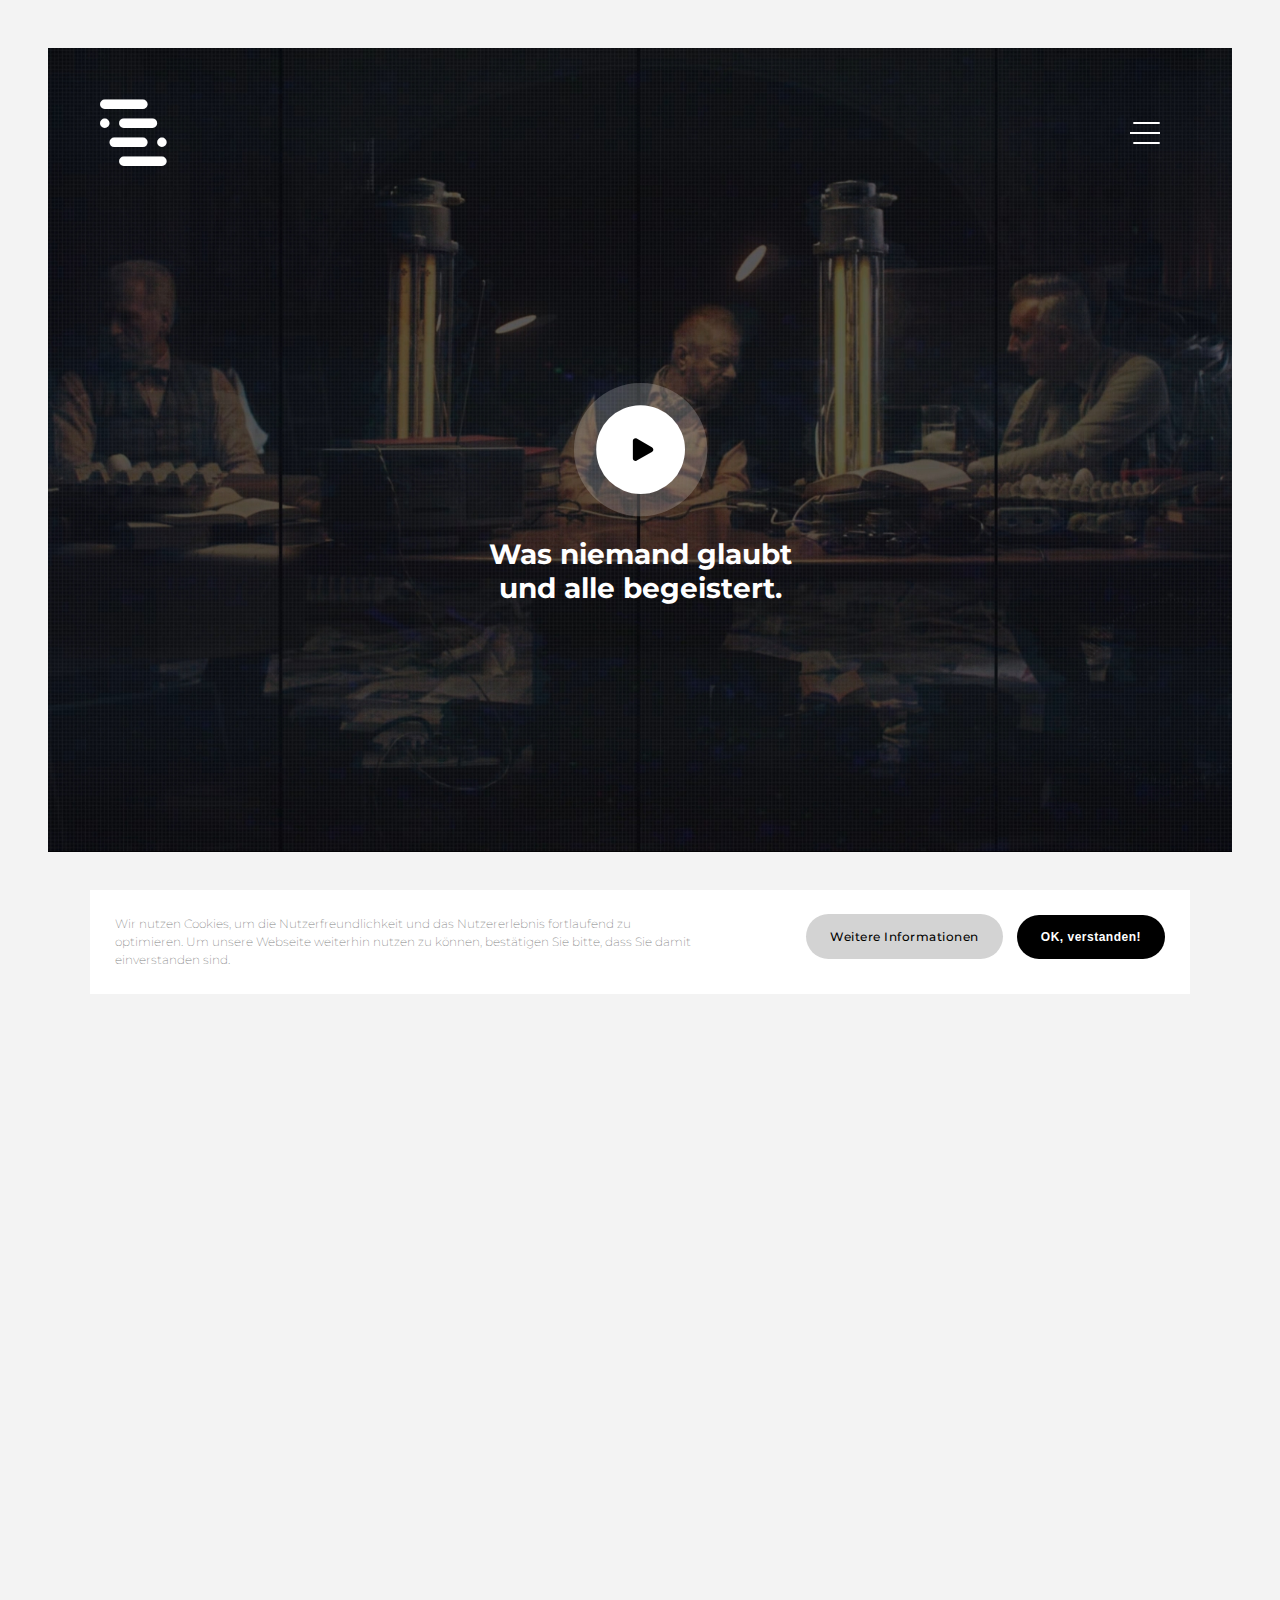
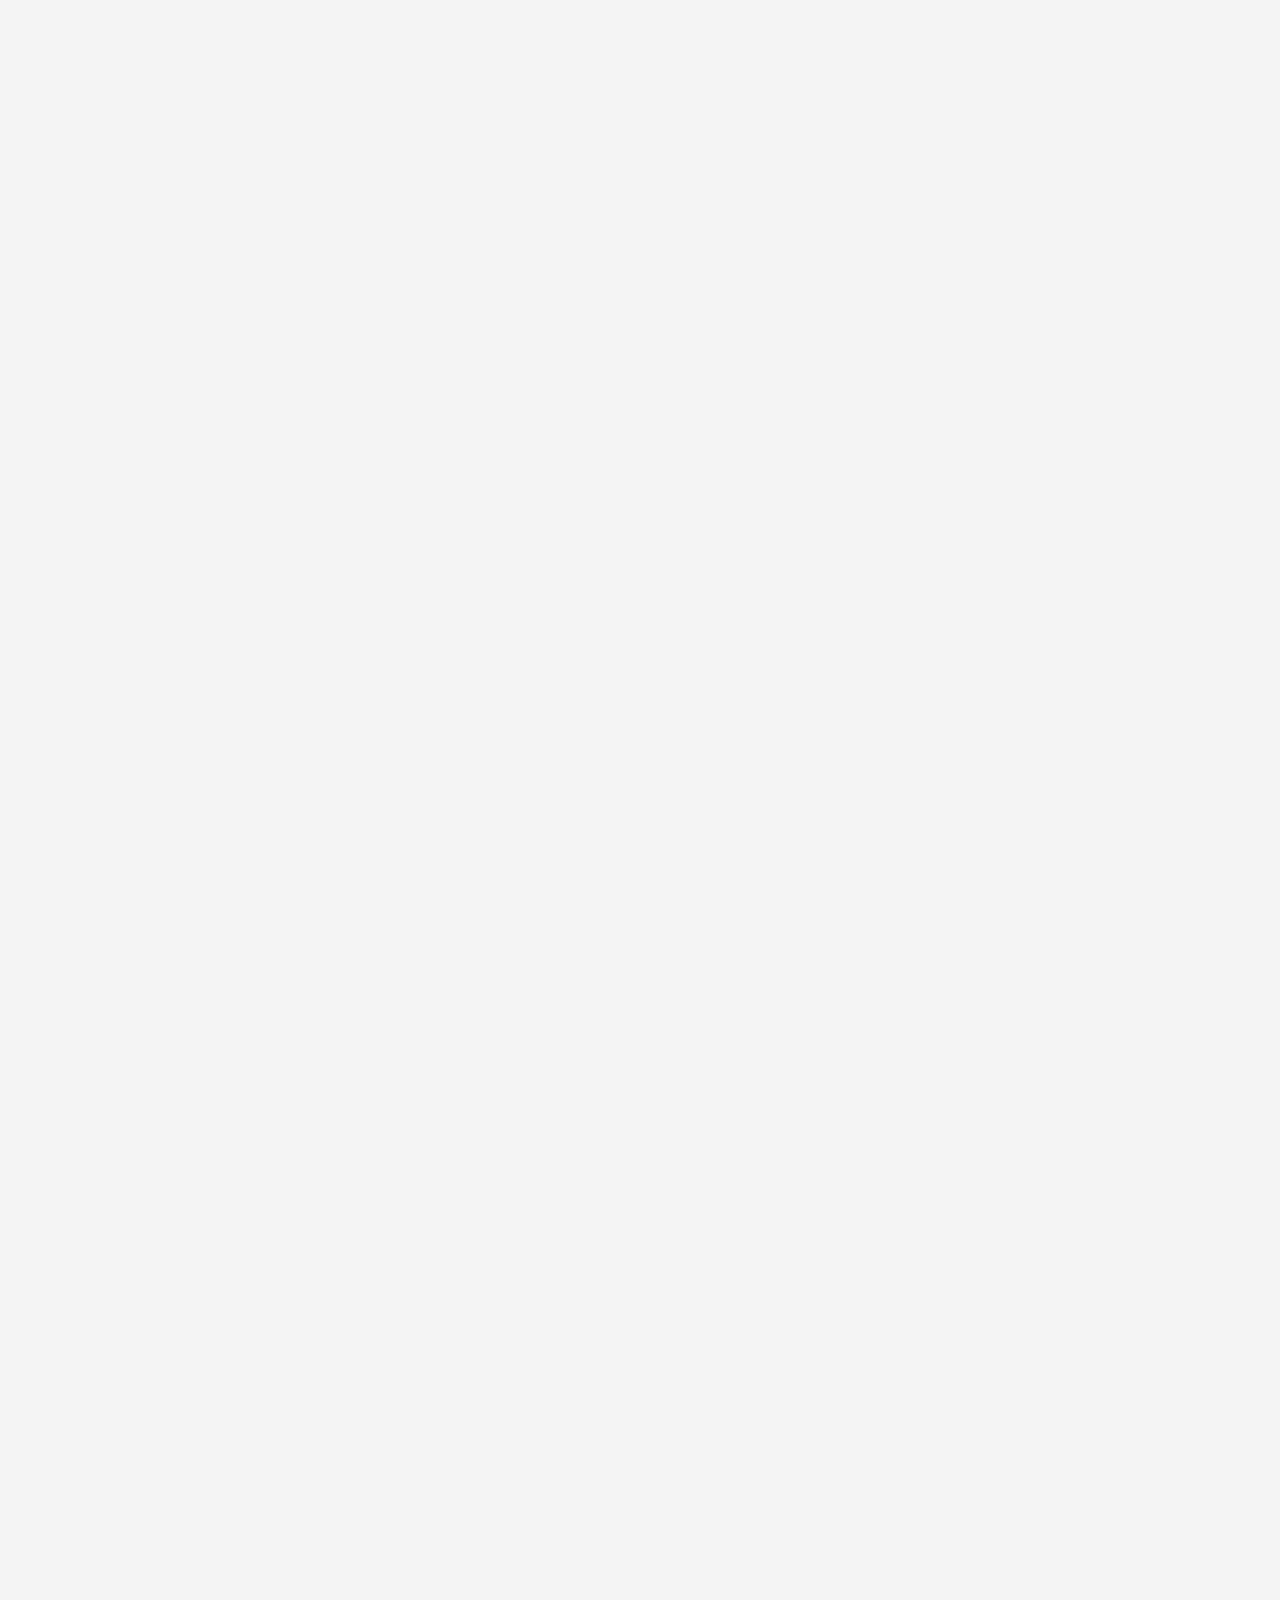
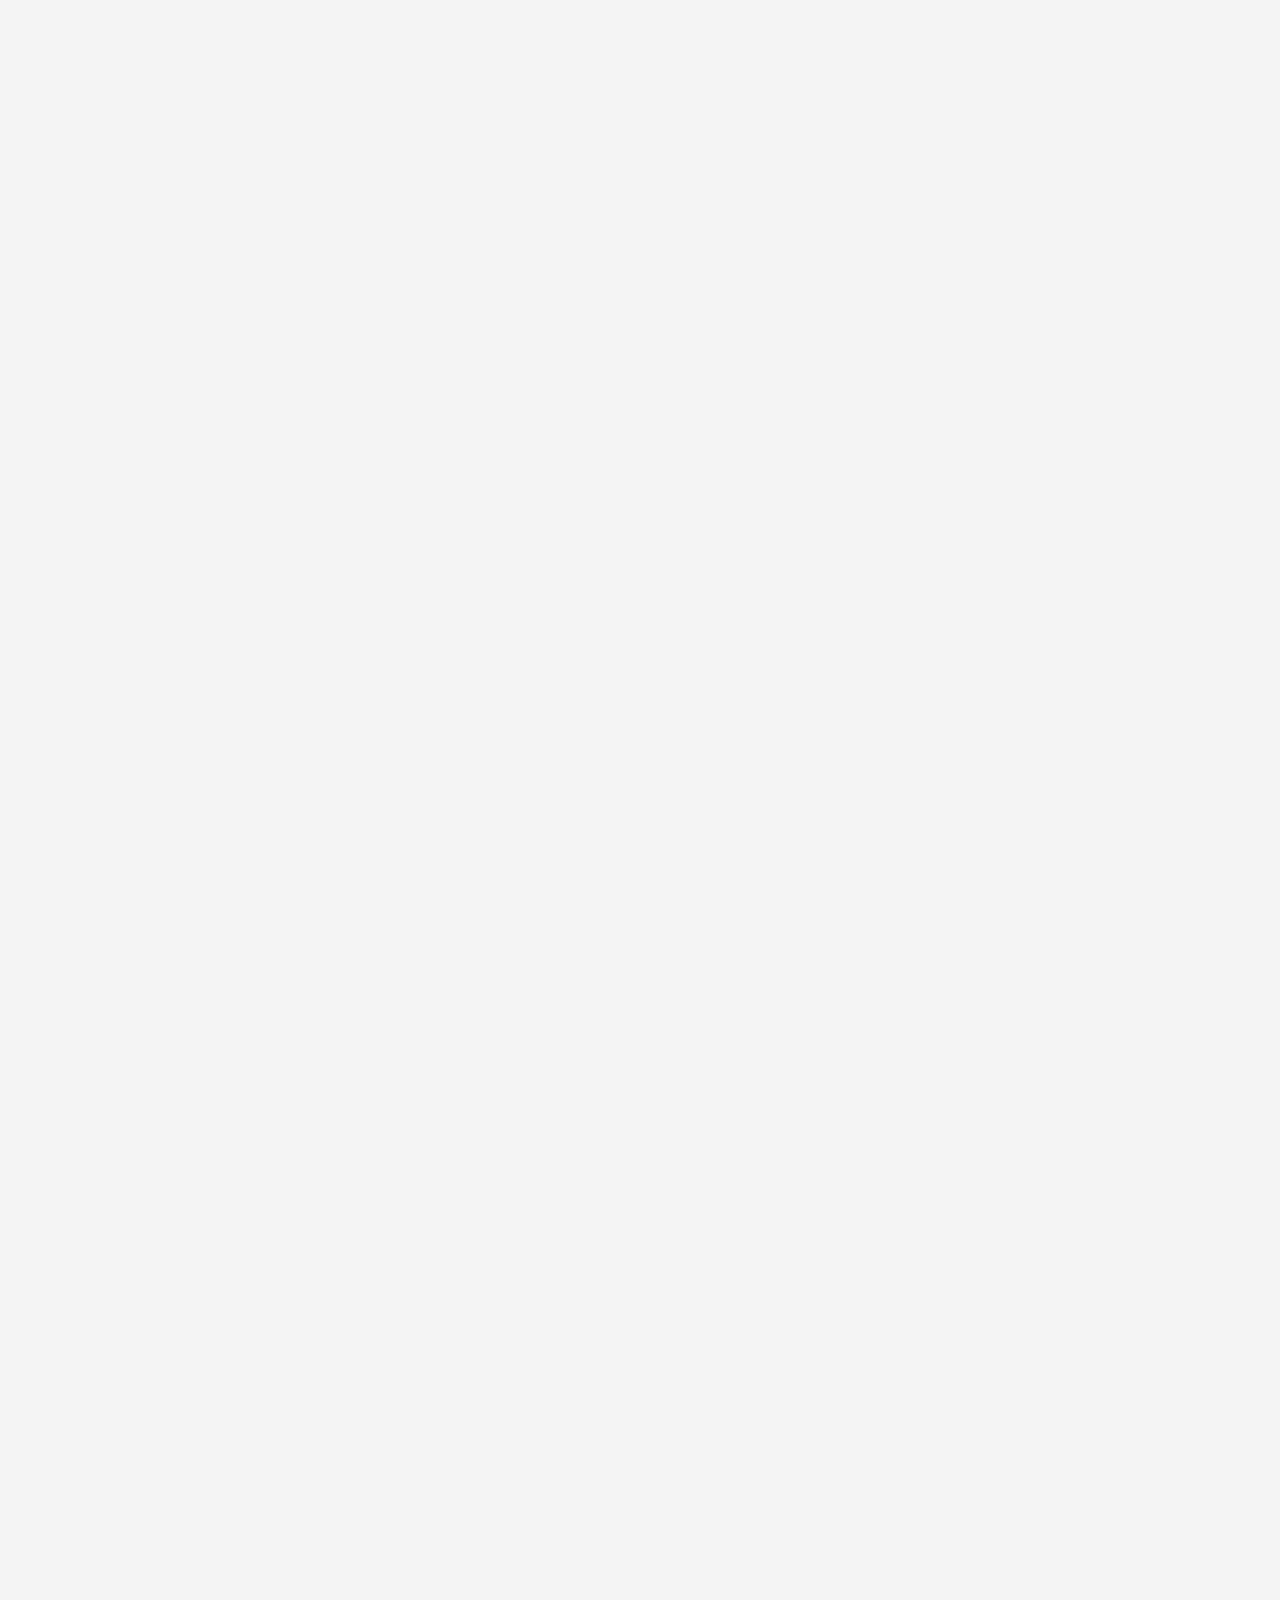
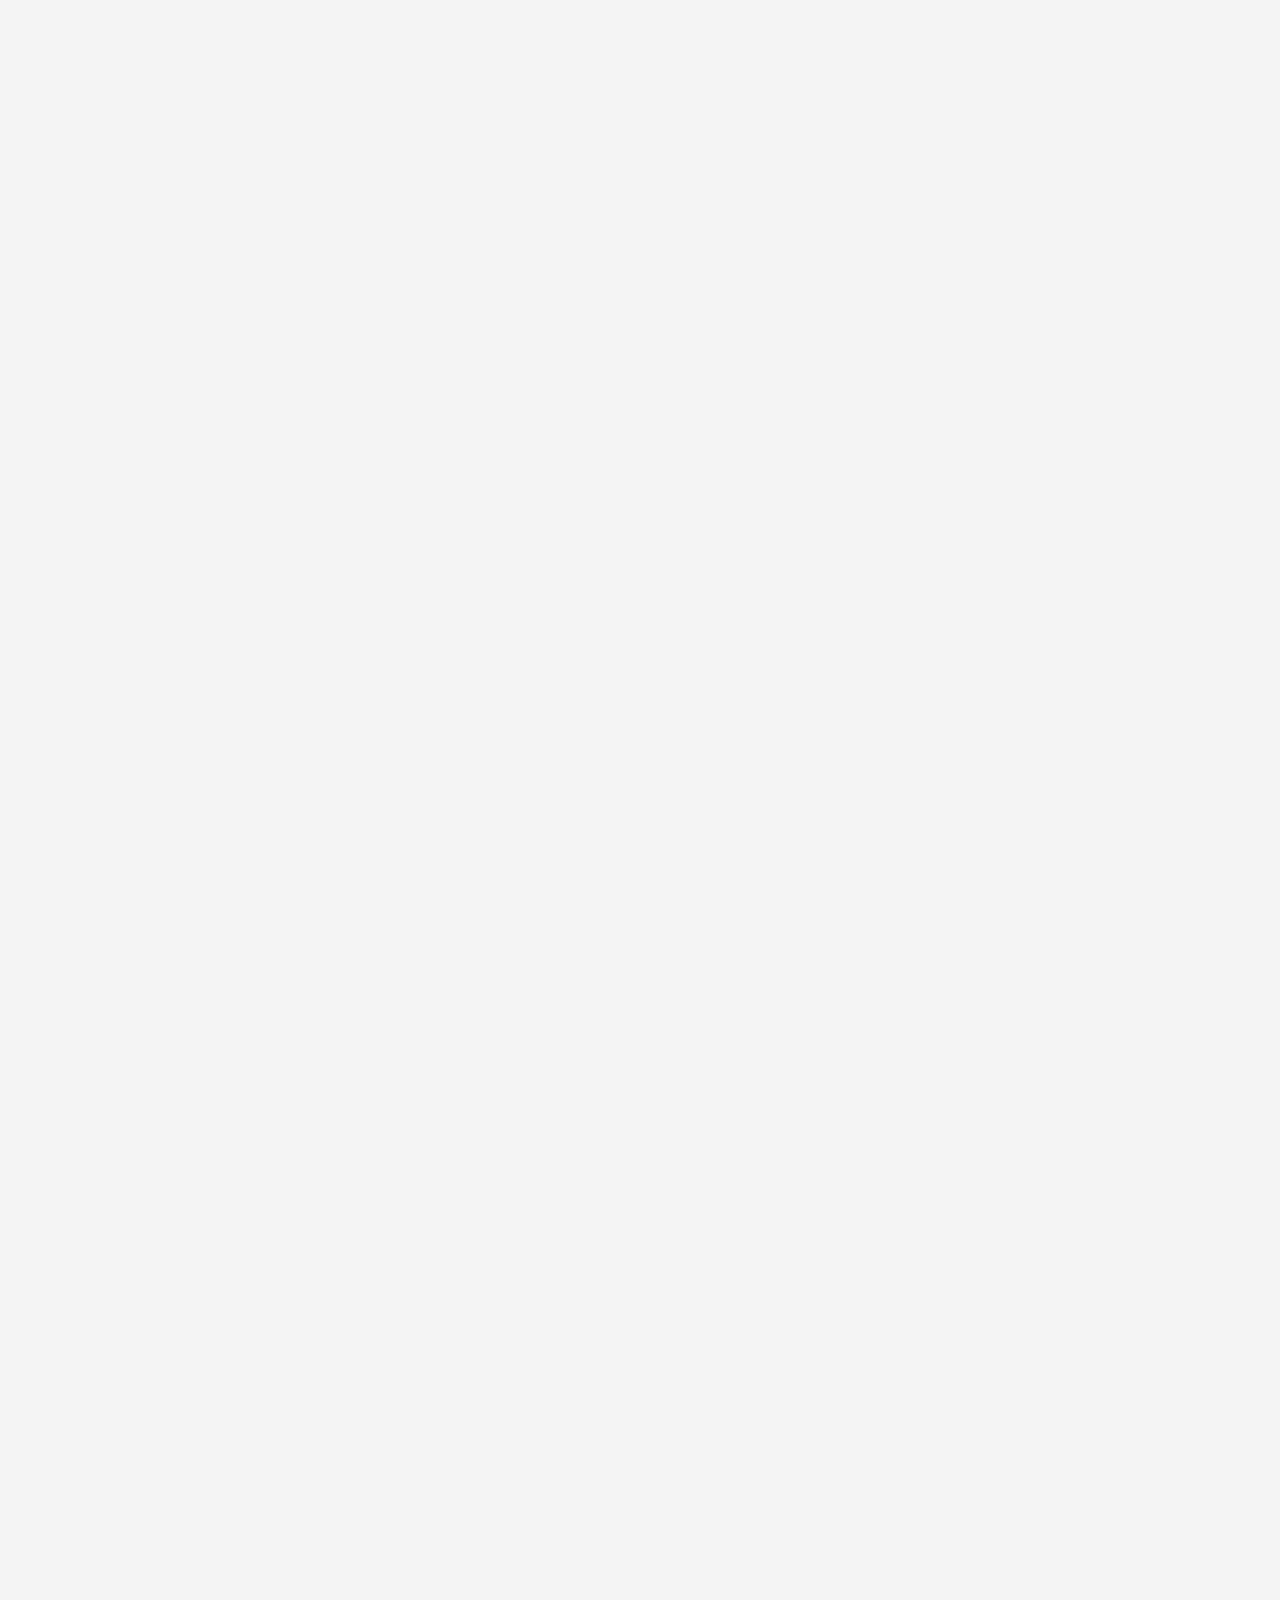
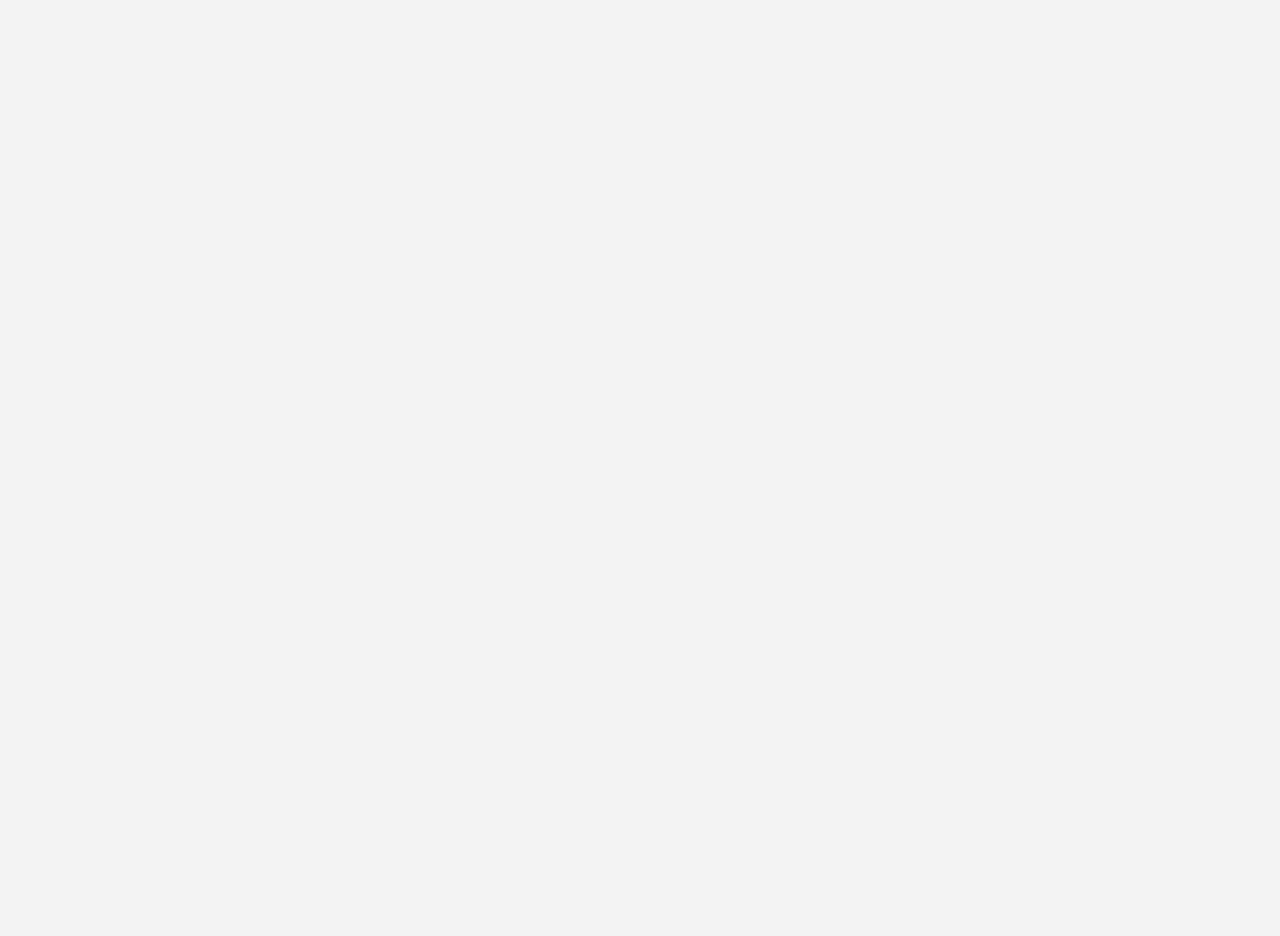
==== index.html @ 496417fe "added changes in the menu and in the 2 pages: STORMING Creative Studios and Do it like Columbus" ====
<!DOCTYPE html>
<html lang="de" class="js responsive main">

<head>
	<meta charset="UTF-8"/>
	<meta http-equiv="X-UA-Compatible" content="IE=edge,chrome=1">
	<meta name="viewport" content="width=device-width, initial-scale=1.0">
	<meta name="description"
	      content="Digitale performance Kreativ- und Entwickler-Agentur. Design, Apps und Filme. Die Zeit ist reif für Dinge, die ihrer Zeit voraus waren."/>
	<meta name="keywords"
	      content="Leonberg, Stuttgart, Werbeagentur, Corporate Desing, Webdesign, Entwicklung, Filmproduktion, Online-Marketing"/>
	<meta name="author" content="STORMING - Development"/>
	
	<title>STORMING - Creative Studios</title>
	
	<!-- Google Tag Manager -->
	<script>(function (w, d, s, l, i) {
	  w[l] = w[l] || [];
	  w[l].push({
		  'gtm.start': new Date().getTime(), event: 'gtm.js'
	  });
	  var f = d.getElementsByTagName(s)[0],
		  j = d.createElement(s), dl = l != 'dataLayer' ? '&l=' + l : '';
	  j.async = true;
	  j.src =
		  'https://www.googletagmanager.com/gtm.js?id=' + i + dl;
	  f.parentNode.insertBefore(j, f);
  })(window, document, 'script', 'dataLayer', 'GTM-MK2ZL35');</script>
	<!-- End Google Tag Manager -->
	
	<script type="text/javascript" src="includes/js/jquery/jquery-3.4.1.js"></script>
	<script type="text/javascript" class="custom" src="includes/js/fullpagescroll/jquery.fullPage.js"></script>

	
	<link rel="shortcut icon" href="favicon.png">
	<link rel="stylesheet" href="https://fonts.googleapis.com/css?family=Montserrat:300,500,700">
	<link rel="stylesheet" type="text/css"
	      href="https://maxcdn.bootstrapcdn.com/font-awesome/4.3.0/css/font-awesome.min.css">
	<link rel="stylesheet" type="text/css" href="includes/css/demo.css"/>
	<link rel="stylesheet" type="text/css" href="includes/js/videojs/video-js.min.css"/>
	
	<link rel="stylesheet" type="text/css" class="custom" href="includes/css/custom.css"/>
	<link rel="stylesheet" type="text/css" class="custom" href="includes/css/jquery.fullPage.css"/>
	<link rel="stylesheet" type="text/css" class="custom" href="includes/js/scrollbar/jquery.mCustomScrollbar.css"/>
	
	<script type="text/javascript" src="includes/js/acordion/acordion.js"></script>
	<script type="text/javascript" src="includes/js/videojs/mov.js"></script>
	<script type="text/javascript" src="includes/js/parallax/parallax.js"></script>
	<script type="text/javascript" src="includes/js/cookie/js.cookie.min.js"></script>
	<script type="text/javascript" src="includes/js/init.js"></script>
	<script type="text/javascript" class="custom"
	        src="includes/js/scrollbar/jquery.mCustomScrollbar.concat.min.js"></script>
	<script type="text/javascript" class="custom" src="includes/js/videojs/ie8/videojs-ie8.min.js"></script>
	<script>
	  if ($(window).width() < 960) {
		  $('.custom').remove();
		  $('head').append('<link rel="stylesheet" type="text/css" href="includes/css/moba.css" />');
	  }
	  
	  if ($(window).width() < 960) {
		  $(document).ready(function () {
			  $('#mobilelogo').on('click tap', function () {
				  if ($('body').hasClass('nav-open') !== true) {
					  $('html, body').animate({
						  scrollTop: $('#fullpage').offset().top
					  }, 2000);
				  }
			  });
		  });
	  }
	</script>
</head>

<body ondragstart="return false;" ondrop="return false;">
<!-- Google Tag Manager (noscript) -->
<noscript>
	<iframe src="https://www.googletagmanager.com/ns.html?id=GTM-MK2ZL35" height="0" width="0"
	        style="display:none;visibility:hidden"></iframe>
</noscript>
<!-- End Google Tag Manager (noscript) -->

<div id="loader" class="active">
	<div class="loader_dot">
		<svg class="svg_dot" height="26" width="26">
			<circle cx="12" cy="12" r="12" fill="black"/>
		</svg>
	</div>
</div>

<!-- Pop Up -->
<div class="popup-wrapper" id="cookies">
	<div class="popup">
		<div class="popup-text">
			Wir nutzen Cookies, um die Nutzerfreundlichkeit und das Nutzererlebnis fortlaufend zu optimieren.
			Um unsere Webseite weiterhin nutzen zu können, bestätigen Sie bitte, dass Sie damit einverstanden sind.
		</div>
		
		<div class="popup-action">
			<a href="datenschutz.html" target="_blank" rel="noreferrer noopener" class="button acceptCookies infos">Weitere Informationen</a>
			<button type="button" class="button acceptCookies accept">OK, verstanden!</button>
		</div>
	</div>
</div>
<!-- End Pop Up -->

<div class="wrapper">
	<!--<button onclick=" ">Placeholder Menubutton</button>-->
	<a class="desktoplogo" href="#Home"><span id="logo" class="icon-storming-logo"></span></a>
	<div id="mobilelogo"><!--<span id="logo" class="icon-storming-logo"></span>-->
		<img id="logo" src="includes/images/storming-logo.svg" alt="Storming" title="Storming">
	</div>
	<div id="menu_toggle">
		<div class="menu-text menu-text-close">Schliessen</div>
		<div class="menu-text menu-text-open">Navigation</div>
		<button class="menu-button"><span>Navigation</span></button>
	</div>
	<div id="accordion_toggle_close">
		<div class="menu-text menu-text-close accord_close">Schliessen</div>
		<button class="menu-button  accord_close_button"><span>Navigation</span></button>
	</div>
	<!-- Nav Area -->
	<nav class="pages-nav">
		<header class="nav-header cf">
			<h3 class="nav-header__title">Navigation</h3>
		</header>
		<div class="pages-nav-wrapper">
			<!--	<div class="pages-nav__item desc-nav"><a class="link link&#45;&#45;page" href="#Home">
		  <div class="menu_underline">Home</div>
	  </a></div>-->
			<div class="pages-nav__item desc-nav"><a class="link link--page" href="#Makingof">
				<div class="menu_underline">Do it like columbus</div>
			</a></div>
			<div class="pages-nav__item desc-nav"><a class="link link--page" href="#About">
				<div class="menu_underline">About</div>
			</a></div>
			<div class="pages-nav__item desc-nav"><a class="link link--page" href="#Facts_Figures">
				<div class="menu_underline">Facts & Figures</div>
			</a></div>
			<div class="pages-nav__item desc-nav"><a class="link link--page" href="#Creative">
				<div class="menu_underline">Creative Studios</div>
			</a></div>
			<div class="pages-nav__item desc-nav"><a class="link link--page" href="#shareholders">
				<div class="menu_underline">SHAREHOLDERS</div>
			</a></div>
			<div class="pages-nav__item desc-nav"><a class="link link--page" href="#compass">
				<div class="menu_underline">Compass</div>
			</a></div>
			<!--	<div class="pages-nav__item desc-nav"><a class="link link&#45;&#45;page" href="#Leuchtfeuer">
					<div class="menu_underline">Who We Are</div>
				</a></div>-->
			<div class="pages-nav__item desc-nav"><a class="link link--page" href="#Referenzen">
				<div class="menu_underline">References</div>
			</a></div>
			<div class="pages-nav__item desc-nav"><a class="link link--page" href="#Kontaktdaten">
				<div class="menu_underline">Contact</div>
			</a></div>
			<!--Mobile Items-->
			<div class="moba-nav ob">
				<!--<div class="pages-nav__item moba-nav"><a class="link link&#45;&#45;page" href="#page-home">
					<div class="menu_underline">Home</div>
				</a></div>-->
				<div class="pages-nav__item moba-nav"><a class="link link--page" href="#making-of">
					<div class="menu_underline">Do it like columbus</div>
				</a></div>
				<div class="pages-nav__item moba-nav"><a class="link link--page" href="#about">
					<div class="menu_underline">About</div>
				</a></div>
				<div class="pages-nav__item moba-nav"><a class="link link--page" href="#facts_figures">
					<div class="menu_underline">Facts & Figures</div>
				</a></div>
				<div class="pages-nav__item moba-nav"><a class="link link--page" href="#creative_studios">
					<div class="menu_underline">Creative Studios</div>
				</a></div>
				<div class="pages-nav__item moba-nav"><a class="link link--page" href="#shareholder">
					<div class="menu_underline">SHAREHOLDERS</div>
				</a></div>
				<div class="pages-nav__item moba-nav"><a class="link link--page" href="#philosophie">
					<div class="menu_underline">Compass</div>
				</a></div>
				<!--	<div class="pages-nav__item moba-nav"><a class="link link&#45;&#45;page" href="#schwerpunkt">
						<div class="menu_underline">Who We Are</div>
					</a></div>-->
				<div class="pages-nav__item moba-nav"><a class="link link--page" href="#references">
					<div class="menu_underline">References</div>
				</a></div>
				<div class="pages-nav__item moba-nav"><a class="link link--page" href="#kontakt">
					<div class="menu_underline">Contact</div>
				</a></div>
			</div>
			<!--Mobile Items END-->
			<div class="pages-nav__item pages-nav__item--social">
				<a class="link link--social link--faded link-facebook" target="_blank" rel="noreferrer noopener"
				   href="https://www.facebook.com/Storming.CS/"><i class="fa fa-facebook"></i><span
						class="text-hidden">Facebook</span></a>
				<a class="link link--social link--faded link-instagram" target="_blank" rel="noreferrer noopener"
				   href="https://www.instagram.com/storming.creative.studios/"><i class="fa fa-instagram"></i><span
						class="text-hidden">Instagram</span></a>
				<a class="link link--social link--faded link-vimeo-play" target="_blank" rel="noreferrer noopener"
				   href="https://vimeo.com/stormingpictures"><i class="fa fa-vimeo-square"></i><span
						class="text-hidden">Vimeo</span></a>
				<a class="link link--social link--faded link-xing" target="_blank" rel="noreferrer noopener"
				   href="https://www.xing.com/companies/storminggmbhcreativestudios"><i class="fa fa-xing"></i><span
						class="text-hidden">Xing</span></a>
			</div>
		</div>
	</nav>
	<!-- END Nav Area -->
	<div class="fullpage_block">
		<!-- pages stack -->
		<div class="pages-stack" data-anchor="Home" id="fullpage">
			<!-- page -->
			<div class="page section" data-anchor="Home" id="page-home">
				
				<!-- Blueprint header -->
				<header class="bp-header cf">
					<h1 class="bp-header__title"></h1>
				</header>
				<div class="video_block active_mob">
					<video id="default" autoplay muted loop playsinline data-keepplaying data-object-fit="cover" poster="includes/mov/preview-fallback.jpg">
						<source src="includes/mov/ei_prev.mp4" type="video/mp4">
					</video>
					<video id="show_mobile" class="video-js vjs-default-skin" playsinline data-keepplaying data-object-fit="cover" poster="includes/mov/preview-fallback.jpg">
						<source src="includes/mov/ei_des_Kolumbus_mobile.mp4" type="video/mp4">
					</video>
				</div>
				<div class="full_video_block">
					<video id="fullvideo" poster="includes/mov/preview-fallback.jpg">
						<source src="includes/mov/ei_des_Kolumbus.mp4" type="video/mp4">
					</video>
			
				</div>
				<div class="icon-play" id="playbutton">
					<div class="path1"></div>
					<div class="path2"></div>
					<div class="path3"></div>
				</div>
				<div class="hometext">
					Was niemand glaubt <br>und alle begeistert.
				</div>
			</div>
			<!-- /page -->
			
			<div class="page section" data-anchor="Makingof" id="making-of">
				<header class="bp-header cf">
					<h2 class="bp-header__title">Do it like Columbus!</h2>
				</header>
				<div id="make-it-off">
					<picture>
						<source srcset="includes/images/das-ei-des-kolumbus-making-of.webp" type="image/webp">
						<source srcset="includes/images/das-ei-des-kolumbus-making-of.jpg" type="image/jpeg">
						<img alt="Plakat" src="includes/images/das-ei-des-kolumbus-making-of.jpg"/>
					</picture>
					<div id="plakat-text">
						<h3>Warum er unser <br />Vorbild ist?</h3>
						<h4 class="sub_title">Das Ei des Kolumbus</h4>
						<p>Kolumbus stellte mit einem Schlag die Welt auf den Kopf. Aber was sein Törn nach Amerika bedeutete, haben damals viele nicht begriffen. „Das hätte jeder schaffen können!“, schrien sie. Vielleicht, aber Columbus hat’s getan.</p>
						
						<p>Für unsere Kunden sind wir zu Pionieren des Designs geworden, haben neue Medien bezwungen und Markenwelten zur Realität gemacht. Vielleicht hätten das andere auch schaffen können. Stimmt, aber wir haben es getan. Und wir tun es immer noch.</p>
						
						<!--<a><div id="making_of_vid" class="accord_text_button">zum Making Of</div></a>-->
							
					</div>
				</div>
			</div>
			<!-- /page -->
			
			<div class="page section" data-anchor="About" id="about">
				<header class="bp-header cf">
					<h2 class="bp-header__title">STORMING Creative Studios</h2>
				</header>
				<div id="about-content">
					<div class="right-column-text">
						<h3>Die Zeit ist reif für Dinge,<br>
							die ihrer Zeit voraus waren.</h3>
						<h4 class="sub_title">Die Reduktion zum Wesentlichen.</h4>
						<p>Die STORMING Creative Studios vereinen Werber und Designer, die genug von Überfluss und Effekthascherei haben. Stattdessen bieten wir unseren Kunden Medien- und Kommunikationsdienstleistungen für das neue Jahrzehnt.</p>
						
						<p>Unser Fokus liegt auf Design, das Emotionen auslöst – ob online, gedruckt oder bewegt. In fünf spezialisierten Studios entstehen raffinierte Geschichten, eindrucksvolle Bildwelten und Kreationen, die im Kopf bleiben.</p>
						
						<!--<a><div id="making_of_vid" class="accord_text_button">zum Making Of</div></a>-->
					</div>
					<picture>
						<source srcset="includes/images/das-ei-des-kolumbus-2.jpg" type="image/jpeg">
						<img alt="Plakat" src="includes/images/das-ei-des-kolumbus-2.jpg"/>
					</picture>
				</div>
			</div>
			<!-- /page -->
			
			<div class="page section" data-anchor="Facts_Figures" id="facts_figures">
				<header class="bp-header cf">
					<h2 class="bp-header__title">Facts & Figures</h2>
				</header>
				
			</div>
			<!-- /page -->
			
			<div class="page section" data-anchor="Creative" id="creative_studios">
				<header class="bp-header cf">
					<h2 class="bp-header__title">Creative Studios</h2>
				</header>
				<div class="accordion" id="studios">
					<div class="accordion_pre_text">
						<div>
							Fünf spezialisierte Studios entwickeln Designs, Filme und Apps mit Mehrwert. Storming liefert passgenaue
							und zielführende Strategien für Image, Reichweite und Absatzpower. Wir sind erst zufrieden, wenn im
							Logbuch steht: Heute unbekanntes Terrain entdeckt.
						</div>
					</div>
					<div class="accordion_nav">
						<div id="nextbutton" class="icon-next">
							<div class="path1"></div>
							<div class="path2"></div>
						</div>
						<div id="prevbutton" class="icon-prev">
							<div class="path1"></div>
							<div class="path2"></div>
						</div>
						<div class="accordion_nav_points">
							<div class="accord_item_0 studio accord_button">Concepts</div>
							<div class="accord_item_1 studio accord_button">Creation</div>
							<div class="accord_item_2 studio accord_button">Development</div>
							<div class="accord_item_3 studio accord_button">Pictures</div>
							<div class="accord_item_4 studio accord_button">Operations</div>
						</div>
					</div>
					<ul class="accord_listing">
						<li class="accord_chooser" id="studios_1">
							<div class="box">
								<div class="bg-box">
									<div class="bg-over"></div>
								</div>
								<span class="accord_box">
									<div class="accord_pretext">
										<div class="accord_caption_underline">Storming</div>
										<div class="accord_caption">Concepts</div>
									</div>
									<div class="accord_textholder">
										<div class="accord_text_pos">
											<h3 class="accord_caption_underline">Storming</h3>
											<h2 class="accord_caption">Concepts</h2>
											<p class="accord_span">
												Studio für transdisziplinäre und cross-mediale Kommunikationskonzepte.
												<!--Unter der Leitung von Dr. Matthias Slunitschek.--><br>
												<br>
											</p>
											<ul>
												<li>Leitideen für Jahres-, Projekt-, Absatz- und Imagekampagnen sowie Präsentationen</li>
												<li>Kampagnen für Print, Funk, Film und Online</li>
												<li>Markenkontaktpunkt-Planung</li>
												<li>Storytelling für eine homogene Markenwahrnehmung auf allen Kommunikations-Kanälen</li>
												<li>Optimierung interner Kommunikationsstrukturen und -schnittstellen</li>
												<li>Corporate Wording und Corporate Language für einen eigenen Unternehmens-Stil</li>
												<li>Lektorat und Textoptimierung, Korrektorat</li>
												<li>Corporate Publishing und Redaktionsplanung</li>
												<li>Individuelle Human Recruiting-Strategien</li>
											</ul>
											<p></p>
										</div>
									</div>
								</span>
							</div>
						</li>
						<li class="accord_chooser" id="studios_2">
							<div class="box">
								<div class="bg-box">
									<div class="bg-over"></div>
								</div>
								<span class="accord_box">
									<div class="accord_pretext">
										<div class="accord_caption_underline">Storming</div>
										<div class="accord_caption">Creation</div>
									</div>
									<div class="accord_textholder">
										<div class="accord_text_pos">
											<h3 class="accord_caption_underline">Storming</h3>
											<h2 class="accord_caption">Creation</h2>
											<p class="accord_span">
												Spezial-Studio für Mediendesign der nächsten Generation.
												<!--Unter der Leitung von Catalin Mortan.--><br>
												<br>
											</p>
											<ul>
												<li>Neugestaltung des Corporate Designs mit unverwechselbarer Bildsprache, Farbe, Raster und Typographie</li>
												<li>Design-Relaunches und Optimierung der existierenden Markenarchitektur</li>
												<li>Corporate Design-Manuals und detaillierte Gestaltungskataloge für alle Medientypen</li>
												<li>Supervising und Implementierung der Designsprache in allen Medien</li>
												<li>Spezialisiertes UX/UI-Screendesign für Websites, Shops und Apps</li>
												<li>Marken, Package- und Branddesign</li>
												<li>Komplexe Keyvisuals, Design-Elemente und Original-Zeichnungen für Corporate Designs und Produktdesigns</li>
												<li>Gestaltung von innovativen und multimedialen Geschäftsberichten für eine dynamische Unternehmensperformance</li>
											</ul>
											<p></p>
										</div>
									</div>
								</span>
							</div>
						</li>
						<li class="accord_chooser" id="studios_3">
							<div class="box">
								<div class="bg-box">
									<div class="bg-over"></div>
								</div>
								<span class="accord_box">
									<div class="accord_pretext">
										<div class="accord_caption_underline">Storming</div>
										<div class="accord_caption">Development</div>
									</div>
									<div class="accord_textholder">
										<div class="accord_text_pos">
											<h3 class="accord_caption_underline">Storming</h3>
											<h2 class="accord_caption">Development</h2>
											<p class="accord_span">
												Studio für neue Medien und interaktive Software.
												<!--Unter der Leitung von Arthur Schenk.--><br>
												<br>
											</p>
											<ul>
												<li>Corporate Websites auf Grundlage verschiedener Content Management Systeme, open- und paidsource</li>
												<li>Native und hybride Apps für iOS und Android</li>
												<li>Corporate Shops mit kompletten Produktsortimenten, Sicherheitssystemen, Konfiguratoren und Schnittstellen</li>
												<li>Interaktive Webspecials für außergewöhnliche Online-Auftritte</li>
												<li>Webapplikationen nach Wunsch</li>
												<li>Programmierung von komplexen Konfiguratoren</li>
												<li>Technische Umsetzungen mit HTML, CSS, Javascript, Java, PHP und SQL</li>
											</ul>
											<p></p>
										</div>
									</div>
								</span>
							</div>
						</li>
						<li class="accord_chooser" id="studios_4">
							<div class="box">
								<div class="bg-box">
									<div class="bg-over"></div>
								</div>
								<span class="accord_box">
									<div class="accord_pretext">
										<div class="accord_caption_underline">Storming</div>
										<div class="accord_caption">Pictures</div>
									</div>
									<div class="accord_textholder">
										<div class="accord_text_pos">
											<h3 class="accord_caption_underline">Storming</h3>
											<h2 class="accord_caption">Pictures</h2>
											<p class="accord_span">
												Produktionsstudio für emotionsstarke Filme und Animationen.
												<!--Unter der Leitung von Marvin Kirchner.--><br>
												<br>
											</p>
											<ul>
												<li>Filmideen, Storyboards, Drehbücher und Shootlists</li>
												<li>Dreh von Werbefilmen, Imagefilmen und Produktfilmen mit eigenem Team</li>
												<li>Planung und budgetgerechte Umsetzung von aufwändigen Produktionen</li>
												<li>Animationen für alle Medientypen und Branchen</li>
												<li>Composing von Design-Elementen und Keyvisuals, Image- und Produktbildern</li>
												<li>3D- und CGI-Produktionen</li>
												<li>VFX und After Effects (Konzeption, Planung und Umsetzung mit eigenen Operatoren)</li>
												<li>Businessportrait-, Produkt-, Image- und Kampagnenfotografie</li>
											</ul>
											<p></p>
										</div>
									</div>
								</span>
							</div>
						</li>
						<li class="accord_chooser" id="studios_5">
							<div class="box">
								<div class="bg-box">
									<div class="bg-over"></div>
								</div>
								<span class="accord_box">
									<div class="accord_pretext">
										<div class="accord_caption_underline">Storming</div>
										<div class="accord_caption">Operations</div>
									</div>
									<div class="accord_textholder">
										<div class="accord_text_pos">
											<h3 class="accord_caption_underline">Storming</h3>
											<h2 class="accord_caption">Operations</h2>
											<p class="accord_span">
												Studio für Markenreichweite und absatzorientierte Medienschaltung.
												<!--Unter der Leitung von Viorica Mic.--><br>
												<br>
											</p>
											<ul>
												<li>Social Media Marketing und Advertising für maximale Wahrnehmung in der Zielgruppe</li>
												<li>SEA-Kampagnen mit branchenspezifischen Strategien, die alle technischen Einflussfaktoren berücksichtigen</li>
												<li>SEO für die beste Position in den relevanten Suchmaschinen</li>
												<li>PPC für mehr Traffic und Conversion mit skalierbarem Mehrwert</li>
												<li>Product Listing Ads, die Produktinformationen zur absatzorientierten Werbung machen</li>
												<li>Content Marketing, das mit relevanten Inhalten für Besucher- und Kundenbindung sorgt</li>
												<li>Special Data Analytics, Conversion-Optimierung, Online- Budgetplanung und Schaltung</li>
												<li>SOS, unsere Geheimwaffe – Die Storming Online Strategie</li>
											</ul>
											<p></p>
										</div>
									</div>
								</span>
							</div>
						</li>
					</ul>
				</div>
			</div>
			<!-- /page -->
			<div class="page section" data-anchor="compass" id="philosophie">
				<header class="bp-header cf">
					<h2 class="bp-header__title">Compass</h2>
				</header>
				<div class="accordion accord_open" id="philo">
					<div class="accordion_nav">
						<div id="nextbutton" class="icon-next"><div class="path1"></div><div class="path2"></div></div>
						<div id="prevbutton" class="icon-prev icon-prev-inactive"><div class="path1"></div><div class="path2"></div></div>
						<div class="accordion_nav_points">
							<div class="accord_item_0 accord_tab_button accord_button active_accord_item" data-video="philo_mov_1">Emotional</div>
							<div class="accord_item_1 accord_tab_button accord_button" data-video="philo_mov_2">Authentisch</div>
							<div class="accord_item_2 accord_tab_button accord_button" data-video="philo_mov_3">Innovativ</div>
							<div class="accord_item_3 accord_tab_button accord_button" data-video="philo_mov_4">Individuell</div>
						</div>
					</div>
					<ul class="accord_listing">
						<li class="accord_chooser active_accord" id="philo_1">
							<div class="box">
							<span class="accord_box">
								<div class="philo_ei_vid" data-philo_img="includes/images/compass/Ei-Emotional.jpg">
									<video id="philo_mov_1"  poster="includes/images/standbild_ei.jpg" muted playsinline data-keepplaying loop>
										<source src="includes/mov/Emotional.mp4" type="video/mp4">
									</video>
								</div>
								<div class="accord_textholder">
									<div class="accord_text_pos" >
										<!--<h3 class="accord_caption_underline">Grundsatz</h3>-->
										<h2 class="accord_caption">Emotional</h2>
										<p class="accord_span scrollable-element">
											Auf dem Konferenztisch liegen die fertigen Entwürfe. Die Website geht live und die Testversion der App. Der Roh-Schnitt des Films läuft das erste Mal auf dem Bildschirm. In diesen Momenten suchen wir nicht mehr nach Plus- und Minuspunkten. Und das ist gut so.
											<span class="accord_span_expander">
												Diskussionen und logische Ratschläge führen hier nicht weiter. Man kann alles schönreden.
												Da gibt es aber noch ein paar Berater jenseits unseres Verstands. Und auf die verlassen wir uns, wenn es ernst wird. Sie sind immer der richtige Ansprechpartner und kennen sich am besten aus, wenn es um erfolgreiche Kommunikation geht. Sie haben nie Feierabend und werden nie müde. Man kann sie nicht unter Vertrag nehmen, aber wer sich bei ihnen meldet, den unterstützen sie auch.<br>
												Das kann manchmal wehtun, denn sie reden nicht drum rum. Sie entscheiden knallhart darüber, ob etwas gelungen ist. Sie zeigen uns, ob die Ausstrahlung stimmt und ob wir den richtigen Ton getroffen haben: Faszination und Agilität, Kompetenz und Überlegenheit, Zuverlässigkeit und Beständigkeit. Vor allem zeigen sie uns, ob etwas vorbeidämmert oder wirklich groß und außergewöhnlich ist.<br>
												Diese Berater kann niemand bestechen, obwohl sie alles andere als neutral sind. Sie sind subjektiv, intuitiv, spontan und wertend. Sie liefern uns die wichtigen Daten für die Zukunft: Sie messen uns an anderen, schätzen ein, ob die Richtung stimmt und wo man ansetzen muss. Mit ihnen nehmen wir jede Kleinigkeit wahr. Nichts ist ihnen egal.<br>
												Ihre Methode ist verblüffend und einfach – und das Ergebnis eindeutig: Sie fragen danach, was wir selbst gerne in die Hand nehmen würden und ob das auch für unsere Zielgruppe gilt. Sie bewerten, was sympathisch und inspirierend, intuitiv und elegant, überwältigend und laut ist. Dank ihnen können wir erfahren, ob unsere Arbeit wirkt, ob sie Kundenbindung erzeugt. Und das unabhängig davon, für wen wir gerade arbeiten.<br>
												Das Beste an diesen Beratern ist aber: Auf lange Diskussionen haben sie keine Lust. Sie fällen ihre Entscheidung schon nach ein paar Sekunden. Das ist ihr Grundsatz: Wenn etwas wirklich gut ist, braucht es keine Erklärung. Deswegen hört man kein einziges Wort von ihnen. Und doch steht uns auf einmal die Entscheidung klar vor Augen. Unsere besten Berater heißen: Emotionen.<br>
												Warum wir uns auf sie verlassen, ist ganz klar: Die Emotionen entscheiden als erste darüber, ob etwas positiv wahrgenommen wird und ob die Message rüberkommt. Deswegen haben Emotionen bei unserer Arbeit immer das letzte Wort.
											</span>
										</p>
										<a><div class="accord_text_button philo_vid_button">Weiterlesen</div></a>
									</div>
								</div>
							</span>
							</div>
						</li>
						<li class="accord_chooser" id="philo_2">
							<div class="box">
							<span class="accord_box">
								<div class="philo_ei_vid" data-philo_img="includes/images/compass/Ei-Individuell.jpg">
									<video id="philo_mov_2"  poster="includes/images/standbild_ei.jpg" muted playsinline data-keepplaying>
										<source src="includes/mov/Individuell.mp4" type="video/mp4">
									</video>
								</div>
								<div class="accord_textholder">
									<div class="accord_text_pos" >
										<!--<h3 class="accord_caption_underline">Storming</h3>-->
										<h2 class="accord_caption">Authentisch</h2>
										<p class="accord_span scrollable-element">
											Erlebnisse schaffen, die verblüffen. Mit einer Aura auftreten, die jeden fesselt. Eine Story erzählen, die man nie vergisst. Eine Sprache finden, die jeder versteht, aber kein anderer spricht. Für Bekanntheit sorgen und Reichweite gewinnen. Das alles geht, sofern man eine einzige Sache besitzt.
											<span class="accord_span_expander">
												Es ist wohl die wertvollste Sache der Welt. Niemand stellt sie infrage. Man könnte einwenden: Das ist total übertrieben. Aber wozu Dinge klein reden, wenn sie groß sind? Jedenfalls kann sich unser Versprechen sehen lassen: Wer diese Sache in den Griff bekommt – der weiß immer, wo es langgeht.<br>
												Man rennt ihr ständig hinterher, ohne es zu wissen. Aber wenn man diese Sache aus dem Blick verliert, stolpert man über sie. Diese Sache ist immer ein Schritt voraus und lässt sich kaum fassen. Wer sie dann doch eingeholt hat, steht oft so schlau da wie zuvor. Diese Sache fühlt sich so normal an, dass sie kaum auffällt. Und genau das ist ihre Stärke.<br>
												Alle anderen Aufgaben kann man meistern, indem man den richtigen Weg findet. Zu dieser Sache führen aber unendlich viele Wege. Sie können online oder offline sein, progressiv oder klassisch. Man kann dabei tausende Designs aus- und anprobieren oder völlig neue Methoden und Strategien entwickeln. Denn eigentlich spielt es keine Rolle, wie der richtige Weg aussieht. Fragt sich nur, wohin er führen soll. Und dafür brauchen wir diese eine Sache.<br>
												Diese Sache ist immer Original, Kopien existieren nicht. Wer ihr einmal begegnet ist, entdeckt sie überall wieder. In jedem Fahrzeug, in jeder Mail, auf jedem Joghurtbecher. Vor allem spiegelt sie sich im Geschäftsbericht wieder. Wer einmal den Dreh gefunden hat, kann ihr unendliches Potenzial nutzen. Sie gibt den Leitfaden für die Markenstrategie vor, taucht in jeder Kampagne auf und macht Vertrauen erst möglich.<br>
												Sie ist die große Schwester der Identität. Man nennt diese Sache auch: Authentizität. <br>
												Wer authentisch auftreten will, braucht Vertrauen in die eigene Stärke und den Mut, sie zu zeigen. Machen wir uns nichts vor! Nur wer selbst an seine Marke und sein Unternehmen glaubt, überzeugt auch andere davon. Der Rest ist perfektes Handwerk – Erfahrung, Inspiration und Kreativität. Am Anfang steht aber die Frage: Wer bin ich und was habe ich zu bieten? <br>
												Wer die richtige Antwort weiß, kann sich immer wieder neu erfinden und doch der gleiche bleiben. Das erste Ziel ist der Start. Dann beginnt das Abenteuer. Während der ersten Etappe heißt die Frage dann: Wer wollen wir in Zukunft sein?
											</span>
										</p>
										<a><div class="accord_text_button philo_vid_button">Weiterlesen</div></a>
									</div>
								</div>
							</span>
							</div>
						</li>
						<li class="accord_chooser" id="philo_3">
							<div class="box">
							<span class="accord_box">
								<div class="philo_ei_vid" data-philo_img="includes/images/compass/Ei-Innovativ.jpg">
									<video id="philo_mov_3"  poster="includes/images/standbild_ei.jpg" muted playsinline data-keepplaying>
										<source src="includes/mov/Innovativ.mp4" type="video/mp4">
									</video>
								</div>
								<div class="accord_textholder">
									<div class="accord_text_pos" >
										<!--<h3 class="accord_caption_underline">Storming</h3>-->
										<h2 class="accord_caption">Innovativ</h2>
										<p class="accord_span scrollable-element">
											Ein Durchbruch für alle, die gerne faul auf der Couch rumhängen. Endlich war das Problem aller Probleme gelöst: Keiner musste mehr aufstehen. Man blieb einfach stundenlang sitzen – auch wenn das Fernsehprogramm nichts mehr hergab. Und das veränderte den Blick auf die Welt.
											<span class="accord_span_expander">
												Wenn die Filme zu flach wurden, nahm man einfach die frisch erfundene kabellose Fernbedienung in die Hand und zappte sich sitzend bis zum Sendeschluss. Eine Technik revolutionierte das Home-Entertainment. Plötzlich war alles möglich. Dabei ahnte noch niemand etwas von den Smart Devices der Zukunft.<br>
												In dieser Zeit hörte man die ersten Stimmen, die eine völlig neue Weltordnung verkündeten. Auch wenn es sich damals nach Science-Fiction anhörte – diese Stimmen hatten Recht. Und sie sagten schon vor fünfzig Jahren: Die Technik und mit ihr die Welt ändert sich in einer atemberaubenden Geschwindigkeit. Morgen schon kann unser Leben kopfstehen. Nichts ist mehr selbstverständlich. Alles, was wir kennen, ist eine vorübergehende Gewohnheit und kann jederzeit von etwas Neuem abgelöst werden.<br>
												Jahrtausendelang galt ein einfaches Prinzip: Was Opa und Oma gelernt haben, geben sie an ihre Kinder weiter. Und ihre Kinder kommen damit zurecht, denn sie leben in derselben Welt wie ihre Eltern und Großeltern. <br>
												Doch plötzlich steht niemand mehr auf, um das Fernsehprogramm zu wechseln. Nie wieder wird deswegen jemand aufstehen müssen! Das hat allen gezeigt: Wir haben keine Vorstellung von der Welt, in der unsere Kinder einst leben werden. Jede Generation lebt in ihrer eigenen Welt, denn die Welt dreht sich immer schneller.<br>
												Heute ist pure Beschleunigung angesagt: Nie brachte man mehr Ideen auf den Weg, und nie war die Halbwertszeit von Ideen so kurz. Nie war es leichter, ein Produkt zu entwickeln oder ein Unternehmen aufzuziehen. Aber nie war es schwieriger, sich langfristig auf dem Markt zu etablieren. Das kann man beklagen, muss man aber nicht – denn es gibt eine Lösung. Und die hieß schon immer: Innovation. Wer die Welt von Morgen gestalten will, braucht die richtigen Visionen.<br>
												Welche Probleme sind es wert, gelöst zu werden? Wie sehen die neuen Herausforderungen aus? Und wie bringt man sie den Leuten nahe? Gute Ideen allein erzeugen keine Innovationen. Wer aber Innovation als Haltung versteht, blickt auch auf die Gegenwart mit anderen Augen: Die Zeit ist bereit für Dinge, die ihrer Zeit voran waren. Und für echte Innovationen ist es nie zu spät: Die Fernbedienung machte Fernsehen unendlich bequem. Aber kurz danach erlebte das Fitness-Studio seinen Durchbruch. Das Smartphone stiftete eine Revolution in allen Lebens- und Wirtschaftsbereichen an. Aber kurz danach…
											</span>
										</p>
										<a><div class="accord_text_button philo_vid_button">Weiterlesen</div></a>
									</div>
								</div>
							</span>
							</div>
						</li>
						<li class="accord_chooser" id="philo_4">
							<div class="box">
							<span class="accord_box">
								<div class="philo_ei_vid" data-philo_img="includes/images/compass/Ei-Authentisch.jpg">
									<video id="philo_mov_4"  poster="includes/images/standbild_ei.jpg" muted playsinline data-keepplaying>
										<source src="includes/mov/Authentisch.mp4" type="video/mp4">
									</video>
								</div>
								<div class="accord_textholder">
									<div class="accord_text_pos" >
										<!--<h3 class="accord_caption_underline">Storming</h3>-->
										<h2 class="accord_caption">Individuell</h2>
										<p class="accord_span scrollable-element">
											Am liebsten hätte jeder von uns ein Spaceshuttle gesteuert, sich wochenlang von Energy-Drinks ernährt und die Erde aus dem Off des Weltraums gesehen. Doch wir trösten uns mit dem Gedanken, dass es eine Sache hier unten auf der Erde gibt, die das einfache Leben zum Abenteuer macht.
											<span class="accord_span_expander">
												Diese große Erfindung weckt Tag für Tag unsere Neugier und treibt uns an. Und weil wir diese Erfindung so hochhalten, bleiben wir liebend gerne auf dem Boden.<br>
												Wechselstrom, Penicillin, die Überholspur – das sind Dinge, die unsere Welt positiv verändert haben, und ohne IT und Big Data könnten wir nichts mit unserer Zeit anfangen. Aber diese Erfindung, um die es hier geht, ist noch größer. Von ihr leiten sich alle anderen Erfindungen ab. Sie ist der Ursprung der Innovation und der Grund, warum wir überhaupt weitermachen.<br>
												Ihre Entwicklung dauerte hunderte von Generationen, und sie ist so einflussreich, dass jedes Kind etwas von ihr aufsaugt, sobald es den Mund aufmacht. Diese Erfindung wird angeboten, als ob man sie besitzen könnte. Oft vergisst man dabei ihren Wert, der jenseits aller Kaufkraft liegt. Weder Produktion noch Vertrieb dieser Erfindung haben einen Cent gekostet. Aber deswegen ist sie noch lange nicht umsonst oder selbstverständlich. Wir haben kein Recht auf sie. Man kann sie auf kein Naturgesetz zurückführen.<br>
												Es gab eine Zeit ohne diese Erfindung, und auch wenn man es ihr nicht ansieht: Sie ist noch längst nicht fertig und sie wird wohl nie einen Grad an Perfektion erreichen, der uns zufriedenstellt. Keiner von uns will seine Zeit mehr ohne diese Erfindung verbringen. Mit Sicherheit wäre das langweilig, denn ohne diese Erfindung würde keiner danach fragen können, wie man das Leben spannender macht.<br>
												Wir begegnen dieser Erfindung morgens vor dem Spiegel, in der Straßenbahn, an der Theke, sogar im Finanzamt. Sie taucht auf und verschwindet wieder. Diese Erfindung hilft uns, zu wissen, wohin wir wollen. Sie ermöglicht, dass wir uns orientieren, und sie zeigt unsere Stärken auf.<br>
												Jeden Tag arbeiten wir mit dieser Erfindung, denn sie verleiht Marken, Produkten und Unternehmen eine umwerfende Aura. Sie steht im Mittelpunkt, wenn wir nach Strategien suchen, wenn die ersten Designs entstehen, wenn wir Ideen für eine neue Story, für einen Film oder für eine Kampagne sammeln. Sie lässt nie Dagewesenes entstehen und stößt Trends an. Und wenn wir mit der Arbeit fertig sind, gucken wir uns oft überrascht an, weil durch diese Erfindung die Welt wieder ein bisschen farbiger geworden ist.<br>
												Diese Erfindung heißt: Individualität.
											</span>
										</p>
										<a><div class="accord_text_button philo_vid_button">Weiterlesen</div></a>
									</div>
								</div>
							</span>
							</div>
						</li>
					</ul>
				</div>
			</div>
			<!-- /page -->
			<div class="page section" id="shareholder" data-anchor="shareholders">
				<header class="bp-header cf">
					<h2 class="bp-header__title">Shareholders</h2>
				</header>
				<div class="shareholder-bg">
					<picture>
						<source srcset="includes/images/shareholders/STORMING-SHAREHOLDERS-min.webp" type="image/webp">
						<source srcset="includes/images/shareholders/STORMING-SHAREHOLDERS-min.jpg" type="image/jpeg">
						<img src="includes/images/shareholders/STORMING-SHAREHOLDERS-min.jpg" alt="Shareholders">
					<picture>
				</div>
				<div class="accordion accord_open" id="shareholders_mobile">
					<div class="accordion_nav">
						<div id="nextbutton" class="icon-next">
							<div class="path1"></div>
							<div class="path2"></div>
						</div>
						<div id="prevbutton" class="icon-prev icon-prev-inactive">
							<div class="path1"></div>
							<div class="path2"></div>
						</div>
						<div class="accordion_nav_points">
							<a href="#shareholder_1" class="accord_item_0 accord_tab_button accord_button active_accord_item">1</a>
							<a href="#shareholder_2" class="accord_item_1 accord_tab_button accord_button">2</a>
							<a href="#shareholder_3" class="accord_item_2 accord_tab_button accord_button">3</a>
							<a href="#shareholder_4" class="accord_item_3 accord_tab_button accord_button">4</a>
							<a href="#shareholder_5" class="accord_item_4 accord_tab_button accord_button">5</a>
						</div>
					</div>
					<ul class="accord_listing">
						<li class="accord_chooser active_accord" id="shareholder_1">
							<div class="box">
								<div class="accord_image">
									<picture>
										<source srcset="includes/images/shareholders/Adrian-Saur.webp" type="image/webp">
										<source srcset="includes/images/shareholders/Adrian-Saur.jpg" type="image/jpeg">
										<img src="includes/images/shareholders/Adrian-Saur.jpg" alt="Adrian Saur">
									</picture>
								</div>
								<div class="accord_box">
									<h3>Adrian Saur</h3>
									<p>Vice Managing Director<br> Partner</p>
								</div>
							</div>
						</li>
						<li class="accord_chooser" id="shareholder_2">
							<div class="box">
								<div class="accord_image">
									<picture> 
										<source srcset="includes/images/shareholders/Catalin-Mortan.webp" type="image/webp">
										<source srcset="includes/images/shareholders/Catalin-Mortan.jpg" type="image/jpeg">
										<img src="includes/images/shareholders/Catalin-Mortan.jpg" alt="Catalin Mortan">
									</picture>
								</div>
								<div class="accord_box">
									<h3>Catalin Mortan</h3>
									<p>Head of Creation<br> Founding Father & Partner</p>
								</div>
							</div>
						</li>
						<li class="accord_chooser" id="shareholder_3">
							<div class="box">
								<div class="accord_image">
								<picture>
									<source srcset="includes/images/shareholders/Arthur-Schenk.webp" type="image/webp">
									<source srcset="includes/images/shareholders/Arthur-Schenk.jpg" type="image/jpeg">
									<img src="includes/images/shareholders/Arthur-Schenk.jpg" alt="Arthur Schenk">
								</picture>
								</div>
								<div class="accord_box">
									<h3>Arthur Schenk</h3>
									<p>Managing Director<br> Founding Father & Partner</p>
								</div>
							</div>
						</li>
						<li class="accord_chooser" id="shareholder_4">
							<div class="box">
								<div class="accord_image">
									<picture>
										<source srcset="includes/images/shareholders/Marvin-Kirchner.webp" type="image/webp">
										<source srcset="includes/images/shareholders/Marvin-Kirchner.jpg" type="image/jpeg">
										<img src="includes/images/shareholders/Marvin-Kirchner.jpg" alt="Marvin Kirchner">
									</picture>
								</div>
								<div class="accord_box">
									<h3>Marvin Kirchner</h3>
									<p>Head of Pictures<br> Founding Father & Partner</p>
								</div>
							</div>
						</li>
						<li class="accord_chooser" id="shareholder_5">
							<div class="box">
								<div class="accord_image">
									<picture>
										<source srcset="includes/images/shareholders/Marc-Wankmueller.webp" type="image/webp">
										<source srcset="includes/images/shareholders/Marc-Wankmueller.jpg" type="image/jpeg">
										<img src="includes/images/shareholders/Marc-Wankmueller.jpg" alt="Marc Wankmüller">
									</picture>
																	</div>
								<div class="accord_box">
									<h3>Marc Wankmüller</h3>
									<p>Head of Development<br> Partner</p>
								</div>
							</div>
						</li>
					</ul>
				</div>
			</div>
			<!-- /page -->
			<!--<div class="page section" data-anchor="Leuchtfeuer" id="schwerpunkt">
				<header class="bp-header cf">
					<h2 class="bp-header__title">Hard Working Creatives</h2>
				</header>
				<div class="schwerpunkt_page">
					<div class="schwerpunkt_text fullcenter">
							<span>
								Zehn aufregende Jahre Agenturgeschichte haben uns gezeigt: Für einen gelungenen Törn braucht es heute digitale Intuition und eine kompromisslose Ästhetik. In unserer 38-köpfigen Mannschaft arbeiten Strategen, Projektarchitekten, Designpioniere, Programmierer, Online-Analysten und Textvirtuosen. Jeder ist in seiner Disziplin hochspezialisiert. Aber alle wissen, um was es hier an Bord geht: harte Arbeit mit Teamgeist.
							</span>
					</div>
				</div>
			</div>-->
			<!-- /page -->
			<div class="page section" data-anchor="Referenzen" id="references">
				<header class="bp-header cf">
					<h2 class="bp-header__title">References</h2>
				</header>
				<div class="ref_block">
					<p><span>Unser Logbuch erinnert an wilde Zeiten: an Wettläufe mit der Uhr, an den Kampf um die besten Ideen und gegen die eigenen Ansprüche, an das große Gefühl, wenn Erwartungen übertroffen wurden. Und an das Schulterklopfen unserer Kunden: „Ihr könnt es halt immer noch!“</span></p>
					<div class="reference_list">
						<div class="reference ref-porsche">
							<picture>
								<source src="includes/images/Porsche.webp" type="image/webp">
								<source src="includes/images/Porsche.png" type="image/png">
								<img src="includes/images/Porsche.png" alt="Porsche Referenz">
							</picture>
							<span>Dr. Ing. h.c. F. Porsche AG</span>
						</div>
						<div class="reference ref-hofmeister">
							<picture>
								<source src="includes/images/hofmeister.webp" type="image/webp">
								<source src="includes/images/hofmeister.png" type="image/png">
								<img src="includes/images/hofmeister.png" alt="hofmeister Referenz">
							</picture>
							<span>Hofmeister Bietigheim GmbH &amp; Co. KG</span>
						</div>
						<div class="reference ref-DRK">
							<picture>
								<source src="includes/images/DRK.webp" type="image/webp">
								<source src="includes/images/DRK.png" type="image/png">
								<img src="includes/images/DRK.png" alt="DRK Referenz">
							</picture>
							<span>Deutsches Rotes Kreuz e.V.</span>
						</div>
						<div class="reference ref-Granzow">
							<picture>
								<source src="includes/images/GRANZOW.webp" type="image/webp">
								<source src="includes/images/GRANZOW.png" type="image/png">
								<img src="includes/images/GRANZOW.png" alt="GRANZOW Referenz">
							</picture>
							<span>Ernst GRANZOW GmbH &amp; Co. KG</span>
						</div>
						<div class="reference ref-DB">
							<picture>
								<source src="includes/images/DB.webp" type="image/webp">
								<source src="includes/images/DB.png" type="image/png">
								<img src="includes/images/DB.png" alt="DB Referenz">
							</picture>
							<span>Deutsche Bahn AG</span>
						</div>
						<div class="reference ref-Belvedere">
							<picture>
								<source src="includes/images/Belvedere.webp" type="image/webp">
								<source src="includes/images/Belvedere.png" type="image/png">
								<img src="includes/images/Belvedere.png" alt="Belvedere Referenz">
							</picture>
							<span>Belvedere Vodka</span>
						</div>
						<div class="reference ref-Clinique">
							<picture>
								<source src="includes/images/Clinique.webp" type="image/webp">
								<source src="includes/images/Clinique.png" type="image/png">
								<img src="includes/images/Clinique.png" alt="Clinique Referenz">
							</picture>
							<span>Clinique</span>
						</div>
						<div class="reference ref-LBW">
							<picture>
								<source src="includes/images/ferryporschestiftung.webp" type="image/webp">
								<source src="includes/images/ferryporschestiftung.png" type="image/png">
								<img src="includes/images/ferryporschestiftung.png" alt="Ferry Porsche Stiftung">
							</picture>
							<span>Ferry Porsche Stiftung</span>
						</div>
						<div class="reference ref-Sparkasse">
							<picture>
								<source src="includes/images/hugobossag.webp" type="image/webp">
								<source src="includes/images/hugobossag.png" type="image/png">
								<img src="includes/images/hugobossag.png" alt="HUGO BOSS">
							</picture>
							<span>HUGO BOSS AG</span>
						</div>
						<div class="reference ref-GEZE">
							<picture>
								<source src="includes/images/GEZE.webp" type="image/webp">
								<source src="includes/images/GEZE.png" type="image/png">
								<img src="includes/images/GEZE.png" alt="GEZE Referenz">
							</picture>
							<span>GEZE GmbH</span>
						</div>
						<div class="reference ref-porsche_digital">
							<picture>
								<source src="includes/images/Porsche_Digital.webp" type="image/webp">
								<source src="includes/images/Porsche_Digital.png" type="image/png">
								<img src="includes/images/Porsche_Digital.png" alt="Porsche_Digital Referenz">
							</picture>
							<span>Porsche Digital GmbH</span>
						</div>
						<div class="reference ref-Silberform">
							<picture>
								<source src="includes/images/Silberform.webp" type="image/webp">
								<source src="includes/images/Silberform.png" type="image/png">
								<img src="includes/images/Silberform.png" alt="Silberform Referenz">
							</picture>
							<span>Silberform AG</span>
						</div>
					</div>
				</div>
			</div>
			<!-- /page -->
			<div class="page section" data-anchor="Kontaktdaten" id="kontakt">
				<header class="bp-header cf">
					<h2 class="bp-header__title">Contact</h2>
				</header>
				<div class="kontakt_page">
					<div class="kontakt_text fullcenter">
						<div class="kontakt_pre_text">
							<p>
								Die Zeit ist reif
							</p>
							<h2>
								Für Dinge, die ihrer Zeit voraus waren:
							</h2>
						</div>
						<div class="center">
							<div class="flex_container">
							<div class="branch_block">
							<div class="sideline">
								<div>
									<p class="head">Kontakt:</p><br>
									<p class="tel"><a href="tel:071523199840">T +49 (0) 7152 31 99 84 - 0</a></p>
									<p class="tel" ><a href="tel:071523199840">F +49 (0) 7152 31 99 84 - 9</a></p>
									<p class="email"><a href="mailto:info@storming-studios.de">info@storming-studios.de</a></p>
								</div>
								<p class="route_standort"><a class="text_link" href="tel:071523199840">Anrufen</a> <a class="text_link" href="mailto:info@storming-studios.de">E-Mail schreiben</a></p>
							</div>	
							</div>
					
							 <!--<div class="branch_block">
								<div class="sideline">
									<div class="kontakt_info">
									<p class="head">Kontakt:</p> <br>
									<p class="tel"><a href="tel:071523199840">T +49 (0) 7152 31 99 84 - 0</a></p>
									<p class="tel"><a href="tel:071523199840">F +49 (0) 7152 31 99 84 - 9</a></p>
									<p class="email"><a href="mailto:info@storming-studios.de">info@storming-studios.de</a></p>
									<!-- <p class="street">Hauptstraße 40</p>
									<p class="city">71229 Leonberg</p> -->
									 <!--<a class="text_link" href="tel:071523199840">Anrufen</a> <a class="text_link" href="mailto:info@storming-studios.de">E-Mail schreiben</a>
								</div>
								</div>
								<!--<a target="_blank" href="https://www.google.com/maps/dir/Current+Location/Hauptstrasse+40+Warmbronn+71229"><div class="accord_text_button">Route</div></a>-->
							 <!--</div> -->
							
							
							<div class="branch_block">
							<div class="sideline">
								<div>
									<p class="head">Headquarter:</p><br>
									<p class="standort">STORMING GmbH</p>
									<p class="street">Hauptstraße 40</p>
									<p class="city">71229 Leonberg</p>
								</div>
								<p class="route_standort"><a class="text_link" target="_blank" rel="noreferrer noopener" href="https://www.google.com/maps/dir/Current+Location/Hauptstrasse+40+Warmbronn+71229">Route</a></p>
							</div>	
							</div>
							
							<div class="branch_block">
							<div class="sideline">
								<div>
									<p class="head">Stuttgart:</p><br>
									<p class="standort">STORMING GmbH</p>
									<p class="street">Robert-Bosch-Straße 9</p>
									<p class="city">71229 Leonberg</p>
								</div>
								<p class="route_standort"><a class="text_link" target="_blank" rel="noreferrer noopener" href="https://www.google.com/maps/dir//Robert-Bosch-Straße+9,+71229+Leonberg">Route</p></a>
							</div>
							</div>
							
							<div class="branch_block">
							<div class="sideline">
								<div>
									<p class="head">München:</p><br>
									<p class="standort">STORMING GmbH</p>
									<p class="street">Tölzer Straße 1</p>
									<p class="city">83674 Gaißach</p>
								</div>
								<p class="route_standort"><a class="text_link" target="_blank" rel="noreferrer noopener" href="https://www.google.com/maps/dir/Current+Location/Tölzer+Straße+1+Gaißach+83674">Route</p></a>
							</div>
							</div>

							<div class="branch_block">
							<div class="sideline">
								<div>
									<p class="head">Berlin:</p><br>
									<p class="standort">STORMING GmbH</p>
									<p class="street">Akazienstraße 3A</p>
									<p class="city">10823 Berlin</p>
								</div>
								<p class="route_standort"><a class="text_link" target="_blank" rel="noreferrer noopener" href="https://www.google.com/maps/dir/Current+Location/Akazienstraße+3A+Berlin+10823">Route</div></a>
							</div>
							
							
							
							<div class="bewerbung">
					<div class="bewerbung_block">
							<p>
								Du möchtest Teil von STORMING sein? <br class="mobile-break">Wir suchen immer nach guten Ideen und schlauen Köpfen. Sende uns deine Bewerbung an <a class="email_bewerbung" href="mailto:career@storming-studios.de">career@storming-studios.de</a> - je nach Fachgebiet gern mit Portfolio<br class="mobile-break"> oder einem 
								kurzen Anschreiben. Bis bald! 		
					</div>
					<a href="mailto:career@storming-studios.de" class="bewerbung_button">Jetzt bewerben</a>
					
							</p>
					</div>
					</div>
					
					</div>
							<!-- <div class="branch_block last">
								<div class="sideline">
									<p class="head">Bewerbungen:</p>
									<p class="tel"><a href="tel:0715231998411">+49 (0) 7152 31 99 84 - 11</a></p>
									<p class="email"><a href="mailto:info@storming-studios.de">career@storming-studios.de</a><a></a></p><a>
									<p class="street">&nbsp;</p>
									<p class="city">&nbsp;</p>
								</a></div><a>
							</a><a href="mailto:career@storming-studios.de"><div class="accord_text_button">Bewerbung</div></a>
							</div>-->
							<div class="clear_both"></div>
							
						</div>
						
					</div>
					<div id="imprint_section">
						<div><a class="imprint" href="impressum.html">Impressum</a> | <a class="data_prot" href="datenschutz.html">Datenschutzerklärung</a></div>
					</div>
				</div>
			</div>
			<!-- /page -->
		
		</div>
	</div>
</div>
<script src="includes/js/videojs/video.min.js"></script>
<script src="includes/js/objectfit/objectFitPolyfill.basic.min.js"></script>
<script type="text/javascript">
_linkedin_partner_id = "1398753";
window._linkedin_data_partner_ids = window._linkedin_data_partner_ids || [];
window._linkedin_data_partner_ids.push(_linkedin_partner_id);
</script><script type="text/javascript">
(function(){var s = document.getElementsByTagName("script")[0];
var b = document.createElement("script");
b.type = "text/javascript";b.async = true;
b.src = "https://snap.licdn.com/li.lms-analytics/insight.min.js";
s.parentNode.insertBefore(b, s);})();
</script>
<noscript>
<img height="1" width="1" style="display:none;" alt="" src="https://px.ads.linkedin.com/collect/?pid=1398753&fmt=gif" />
</noscript>

</body>

</html>
---- includes/css/demo.css ----
/* General Blueprint Style */

@font-face {
	font-family: 'bpicons';
	font-weight: normal;
	font-style: normal;
	src: url('../fonts/bpicons/bpicons.eot');
	src: url('../fonts/bpicons/bpicons.eot?#iefix') format('embedded-opentype'), url('../fonts/bpicons/bpicons.woff') format('woff'), url('../fonts/bpicons/bpicons.ttf') format('truetype'), url('../fonts/bpicons/bpicons.svg#bpicons') format('svg');
}

/* Resets */

*,
*:after,
*:before {
	box-sizing: border-box;
}


/* Helper classes */

.cf:before,
.cf:after {
	content: ' ';
	display: table;
}

.cf:after {
	clear: both;
}


/* Main styles */

body {
	font-family: 'Montserrat', sans-serif; /* Light: 300, Semi-Bold: 600 */
	margin: 0;
	color: #cecece;
	background: #fff;
	-webkit-font-smoothing: antialiased;
	-moz-osx-font-smoothing: grayscale;
}

a {
	text-decoration: none;
	outline: none;
}

a:hover {
	color: #fff;
}


/* Blueprint header */

.bp-header {
	padding: 56px 0;
	text-align: center;
}

.nav-header {
	padding: 18px 0 0 0;
	text-align: center;
	width: 100%;
}

.bp-header__title {
	font-size: 3.1em;
	font-weight: 700;
	line-height: 1.3;
	margin: 0;
	letter-spacing: 8px;
	text-transform: uppercase;
	color: #fff;
}

.nav-header__title {
	font-size: 2.4em;
	font-weight: 700;
	line-height: 1.3;
	margin: 0;
	letter-spacing: 8px;
	text-transform: uppercase;
	color: #000;
}

.bp-header__present {
	font-size: 0.85em;
	font-weight: 700;
	position: relative;
	z-index: 100;
	display: block;
	padding: 0 0 0.6em 0.1em;
	letter-spacing: 0.5em;
	text-transform: uppercase;
	color: #5c5edc;
}

.bp-tooltip:after {
	font-size: 50%;
	font-size: 75%;
	position: relative;
	top: -8px;
	left: -12px;
	width: 30px;
	height: 30px;
}

.bp-tooltip:hover:before {
	content: attr(data-content);
	font-size: 110%;
	font-weight: 700;
	line-height: 1.2;
	position: absolute;
	left: auto;
	margin-left: 4px;
	padding: 0.8em 1em;
	text-align: left;
	text-indent: 0;
	letter-spacing: 0;
	text-transform: none;
	color: #fff;
	background: #5c5edc;
}

.bp-nav {
	margin: 0 0 0 -0.75em;
}

.bp-nav__item {
	position: relative;
	display: inline-block;
	width: 2.5em;
	height: 2.5em;
	margin: 0 0.1em;
	text-align: left;
	border-radius: 50%;
}

.bp-nav__item > span {
	display: none;
}

.bp-nav__item:hover:before {
	content: attr(data-info);
	font-size: 0.85em;
	font-weight: bold;
	position: absolute;
	top: 120%;
	left: 0;
	width: 600%;
	text-align: left;
	pointer-events: none;
	color: #595a5f;
}

.bp-nav__item:hover {
	background: #5c5edc;
}

.bp-icon:after {
	font-family: 'bpicons';
	font-weight: normal;
	font-style: normal;
	font-variant: normal;
	text-align: center;
	text-transform: none;
	color: #5c5edc;
	-webkit-font-smoothing: antialiased;

	speak: none;
}

.bp-nav .bp-icon:after {
	line-height: 2.4;
	position: absolute;
	top: 0;
	left: 0;
	width: 100%;
	height: 100%;
	text-indent: 0;
}

.bp-nav a:hover:after {
	color: #fff;
}

.bp-icon--next:after {
	content: '\e000';
}

.bp-icon--drop:after {
	content: '\e001';
}

.bp-icon--archive:after {
	content: '\e002';
}

.bp-icon--about:after {
	content: '\e003';
}

.bp-icon--prev:after {
	content: '\e004';
}

@media screen and (max-width: 40em) {
	.bp-header {
		padding: 50px 20px 1em;
	}
	.bp-header__title {
		font-size: 1.8em;
	}
}


.bg-box {}

.bg-box {}
---- includes/js/videojs/video-js.min.css ----
.video-js .vjs-big-play-button .vjs-icon-placeholder:before,.video-js .vjs-modal-dialog,.vjs-button>.vjs-icon-placeholder:before,.vjs-modal-dialog .vjs-modal-dialog-content{position:absolute;top:0;left:0;width:100%;height:100%}.video-js .vjs-big-play-button .vjs-icon-placeholder:before,.vjs-button>.vjs-icon-placeholder:before{text-align:center}@font-face{font-family:VideoJS;src:url(font/VideoJS.eot?#iefix) format("eot")}@font-face{font-family:VideoJS;src:url([data-uri]) format("woff"),url([data-uri]) format("truetype");font-weight:400;font-style:normal}.video-js .vjs-big-play-button .vjs-icon-placeholder:before,.video-js .vjs-play-control .vjs-icon-placeholder,.vjs-icon-play{font-family:VideoJS;font-weight:400;font-style:normal}.video-js .vjs-big-play-button .vjs-icon-placeholder:before,.video-js .vjs-play-control .vjs-icon-placeholder:before,.vjs-icon-play:before{content:"\f101"}.vjs-icon-play-circle{font-family:VideoJS;font-weight:400;font-style:normal}.vjs-icon-play-circle:before{content:"\f102"}.video-js .vjs-play-control.vjs-playing .vjs-icon-placeholder,.vjs-icon-pause{font-family:VideoJS;font-weight:400;font-style:normal}.video-js .vjs-play-control.vjs-playing .vjs-icon-placeholder:before,.vjs-icon-pause:before{content:"\f103"}.video-js .vjs-mute-control.vjs-vol-0 .vjs-icon-placeholder,.vjs-icon-volume-mute{font-family:VideoJS;font-weight:400;font-style:normal}.video-js .vjs-mute-control.vjs-vol-0 .vjs-icon-placeholder:before,.vjs-icon-volume-mute:before{content:"\f104"}.video-js .vjs-mute-control.vjs-vol-1 .vjs-icon-placeholder,.vjs-icon-volume-low{font-family:VideoJS;font-weight:400;font-style:normal}.video-js .vjs-mute-control.vjs-vol-1 .vjs-icon-placeholder:before,.vjs-icon-volume-low:before{content:"\f105"}.video-js .vjs-mute-control.vjs-vol-2 .vjs-icon-placeholder,.vjs-icon-volume-mid{font-family:VideoJS;font-weight:400;font-style:normal}.video-js .vjs-mute-control.vjs-vol-2 .vjs-icon-placeholder:before,.vjs-icon-volume-mid:before{content:"\f106"}.video-js .vjs-mute-control .vjs-icon-placeholder,.vjs-icon-volume-high{font-family:VideoJS;font-weight:400;font-style:normal}.video-js .vjs-mute-control .vjs-icon-placeholder:before,.vjs-icon-volume-high:before{content:"\f107"}.video-js .vjs-fullscreen-control .vjs-icon-placeholder,.vjs-icon-fullscreen-enter{font-family:VideoJS;font-weight:400;font-style:normal}.video-js .vjs-fullscreen-control .vjs-icon-placeholder:before,.vjs-icon-fullscreen-enter:before{content:"\f108"}.video-js.vjs-fullscreen .vjs-fullscreen-control .vjs-icon-placeholder,.vjs-icon-fullscreen-exit{font-family:VideoJS;font-weight:400;font-style:normal}.video-js.vjs-fullscreen .vjs-fullscreen-control .vjs-icon-placeholder:before,.vjs-icon-fullscreen-exit:before{content:"\f109"}.vjs-icon-square{font-family:VideoJS;font-weight:400;font-style:normal}.vjs-icon-square:before{content:"\f10a"}.vjs-icon-spinner{font-family:VideoJS;font-weight:400;font-style:normal}.vjs-icon-spinner:before{content:"\f10b"}.video-js .vjs-subs-caps-button .vjs-icon-placeholder,.video-js .vjs-subtitles-button .vjs-icon-placeholder,.video-js.video-js:lang(en-AU) .vjs-subs-caps-button .vjs-icon-placeholder,.video-js.video-js:lang(en-GB) .vjs-subs-caps-button .vjs-icon-placeholder,.video-js.video-js:lang(en-IE) .vjs-subs-caps-button .vjs-icon-placeholder,.video-js.video-js:lang(en-NZ) .vjs-subs-caps-button .vjs-icon-placeholder,.vjs-icon-subtitles{font-family:VideoJS;font-weight:400;font-style:normal}.video-js .vjs-subs-caps-button .vjs-icon-placeholder:before,.video-js .vjs-subtitles-button .vjs-icon-placeholder:before,.video-js.video-js:lang(en-AU) .vjs-subs-caps-button .vjs-icon-placeholder:before,.video-js.video-js:lang(en-GB) .vjs-subs-caps-button .vjs-icon-placeholder:before,.video-js.video-js:lang(en-IE) .vjs-subs-caps-button .vjs-icon-placeholder:before,.video-js.video-js:lang(en-NZ) .vjs-subs-caps-button .vjs-icon-placeholder:before,.vjs-icon-subtitles:before{content:"\f10c"}.video-js .vjs-captions-button .vjs-icon-placeholder,.video-js:lang(en) .vjs-subs-caps-button .vjs-icon-placeholder,.video-js:lang(fr-CA) .vjs-subs-caps-button .vjs-icon-placeholder,.vjs-icon-captions{font-family:VideoJS;font-weight:400;font-style:normal}.video-js .vjs-captions-button .vjs-icon-placeholder:before,.video-js:lang(en) .vjs-subs-caps-button .vjs-icon-placeholder:before,.video-js:lang(fr-CA) .vjs-subs-caps-button .vjs-icon-placeholder:before,.vjs-icon-captions:before{content:"\f10d"}.video-js .vjs-chapters-button .vjs-icon-placeholder,.vjs-icon-chapters{font-family:VideoJS;font-weight:400;font-style:normal}.video-js .vjs-chapters-button .vjs-icon-placeholder:before,.vjs-icon-chapters:before{content:"\f10e"}.vjs-icon-share{font-family:VideoJS;font-weight:400;font-style:normal}.vjs-icon-share:before{content:"\f10f"}.vjs-icon-cog{font-family:VideoJS;font-weight:400;font-style:normal}.vjs-icon-cog:before{content:"\f110"}.video-js .vjs-play-progress,.video-js .vjs-volume-level,.vjs-icon-circle{font-family:VideoJS;font-weight:400;font-style:normal}.video-js .vjs-play-progress:before,.video-js .vjs-volume-level:before,.vjs-icon-circle:before{content:"\f111"}.vjs-icon-circle-outline{font-family:VideoJS;font-weight:400;font-style:normal}.vjs-icon-circle-outline:before{content:"\f112"}.vjs-icon-circle-inner-circle{font-family:VideoJS;font-weight:400;font-style:normal}.vjs-icon-circle-inner-circle:before{content:"\f113"}.vjs-icon-hd{font-family:VideoJS;font-weight:400;font-style:normal}.vjs-icon-hd:before{content:"\f114"}.video-js .vjs-control.vjs-close-button .vjs-icon-placeholder,.vjs-icon-cancel{font-family:VideoJS;font-weight:400;font-style:normal}.video-js .vjs-control.vjs-close-button .vjs-icon-placeholder:before,.vjs-icon-cancel:before{content:"\f115"}.video-js .vjs-play-control.vjs-ended .vjs-icon-placeholder,.vjs-icon-replay{font-family:VideoJS;font-weight:400;font-style:normal}.video-js .vjs-play-control.vjs-ended .vjs-icon-placeholder:before,.vjs-icon-replay:before{content:"\f116"}.vjs-icon-facebook{font-family:VideoJS;font-weight:400;font-style:normal}.vjs-icon-facebook:before{content:"\f117"}.vjs-icon-gplus{font-family:VideoJS;font-weight:400;font-style:normal}.vjs-icon-gplus:before{content:"\f118"}.vjs-icon-linkedin{font-family:VideoJS;font-weight:400;font-style:normal}.vjs-icon-linkedin:before{content:"\f119"}.vjs-icon-twitter{font-family:VideoJS;font-weight:400;font-style:normal}.vjs-icon-twitter:before{content:"\f11a"}.vjs-icon-tumblr{font-family:VideoJS;font-weight:400;font-style:normal}.vjs-icon-tumblr:before{content:"\f11b"}.vjs-icon-pinterest{font-family:VideoJS;font-weight:400;font-style:normal}.vjs-icon-pinterest:before{content:"\f11c"}.video-js .vjs-descriptions-button .vjs-icon-placeholder,.vjs-icon-audio-description{font-family:VideoJS;font-weight:400;font-style:normal}.video-js .vjs-descriptions-button .vjs-icon-placeholder:before,.vjs-icon-audio-description:before{content:"\f11d"}.video-js .vjs-audio-button .vjs-icon-placeholder,.vjs-icon-audio{font-family:VideoJS;font-weight:400;font-style:normal}.video-js .vjs-audio-button .vjs-icon-placeholder:before,.vjs-icon-audio:before{content:"\f11e"}.vjs-icon-next-item{font-family:VideoJS;font-weight:400;font-style:normal}.vjs-icon-next-item:before{content:"\f11f"}.vjs-icon-previous-item{font-family:VideoJS;font-weight:400;font-style:normal}.vjs-icon-previous-item:before{content:"\f120"}.video-js{display:block;vertical-align:top;box-sizing:border-box;color:#fff;background-color:#000;position:relative;padding:0;font-size:10px;line-height:1;font-weight:400;font-style:normal;font-family:Arial,Helvetica,sans-serif}.video-js:-moz-full-screen{position:absolute}.video-js:-webkit-full-screen{width:100%!important;height:100%!important}.video-js[tabindex="-1"]{outline:0}.video-js *,.video-js :after,.video-js :before{box-sizing:inherit}.video-js ul{font-family:inherit;font-size:inherit;line-height:inherit;list-style-position:outside;margin-left:0;margin-right:0;margin-top:0;margin-bottom:0}.video-js.vjs-16-9,.video-js.vjs-4-3,.video-js.vjs-fluid{width:100%;max-width:100%;height:0}.video-js.vjs-16-9{padding-top:56.25%}.video-js.vjs-4-3{padding-top:75%}.video-js.vjs-fill{width:100%;height:100%}.video-js .vjs-tech{position:absolute;top:0;left:0;width:100%;height:100%}body.vjs-full-window{padding:0;margin:0;height:100%;overflow-y:auto}.vjs-full-window .video-js.vjs-fullscreen{position:fixed;overflow:hidden;z-index:1000;left:0;top:0;bottom:0;right:0}.video-js.vjs-fullscreen{width:100%!important;height:100%!important;padding-top:0!important}.video-js.vjs-fullscreen.vjs-user-inactive{cursor:none}.vjs-hidden{display:none!important}.vjs-disabled{opacity:.5;cursor:default}.video-js .vjs-offscreen{height:1px;left:-9999px;position:absolute;top:0;width:1px}.vjs-lock-showing{display:block!important;opacity:1;visibility:visible}.vjs-no-js{padding:20px;color:#fff;background-color:#000;font-size:18px;font-family:Arial,Helvetica,sans-serif;text-align:center;width:300px;height:150px;margin:0 auto}.vjs-no-js a,.vjs-no-js a:visited{color:#66a8cc}.video-js .vjs-big-play-button{font-size:3em;line-height:1.5em;height:1.5em;width:3em;display:block;position:absolute;top:10px;left:10px;padding:0;cursor:pointer;opacity:1;border:.06666em solid #fff;background-color:#2b333f;background-color:rgba(43,51,63,.7);-webkit-border-radius:.3em;-moz-border-radius:.3em;border-radius:.3em;-webkit-transition:all .4s;-moz-transition:all .4s;-ms-transition:all .4s;-o-transition:all .4s;transition:all .4s}.vjs-big-play-centered .vjs-big-play-button{top:50%;left:50%;margin-top:-.75em;margin-left:-1.5em}.video-js .vjs-big-play-button:focus,.video-js:hover .vjs-big-play-button{border-color:#fff;background-color:#73859f;background-color:rgba(115,133,159,.5);-webkit-transition:all 0s;-moz-transition:all 0s;-ms-transition:all 0s;-o-transition:all 0s;transition:all 0s}.vjs-controls-disabled .vjs-big-play-button,.vjs-error .vjs-big-play-button,.vjs-has-started .vjs-big-play-button,.vjs-using-native-controls .vjs-big-play-button{display:none}.vjs-has-started.vjs-paused.vjs-show-big-play-button-on-pause .vjs-big-play-button{display:block}.video-js button{background:0 0;border:none;color:inherit;display:inline-block;overflow:visible;font-size:inherit;line-height:inherit;text-transform:none;text-decoration:none;transition:none;-webkit-appearance:none;-moz-appearance:none;appearance:none}.vjs-control .vjs-button{width:100%;height:100%}.video-js .vjs-control.vjs-close-button{cursor:pointer;height:3em;position:absolute;right:0;top:.5em;z-index:2}.video-js .vjs-modal-dialog{background:rgba(0,0,0,.8);background:-webkit-linear-gradient(-90deg,rgba(0,0,0,.8),rgba(255,255,255,0));background:linear-gradient(180deg,rgba(0,0,0,.8),rgba(255,255,255,0));overflow:auto;box-sizing:content-box}.video-js .vjs-modal-dialog>*{box-sizing:border-box}.vjs-modal-dialog .vjs-modal-dialog-content{font-size:1.2em;line-height:1.5;padding:20px 24px;z-index:1}.vjs-menu-button{cursor:pointer}.vjs-menu-button.vjs-disabled{cursor:default}.vjs-workinghover .vjs-menu-button.vjs-disabled:hover .vjs-menu{display:none}.vjs-menu .vjs-menu-content{display:block;padding:0;margin:0;font-family:Arial,Helvetica,sans-serif;overflow:auto;box-sizing:content-box}.vjs-menu .vjs-menu-content>*{box-sizing:border-box}.vjs-scrubbing .vjs-menu-button:hover .vjs-menu{display:none}.vjs-menu li{list-style:none;margin:0;padding:.2em 0;line-height:1.4em;font-size:1.2em;text-align:center;text-transform:lowercase}.vjs-menu li.vjs-menu-item:focus,.vjs-menu li.vjs-menu-item:hover{background-color:#73859f;background-color:rgba(115,133,159,.5)}.vjs-menu li.vjs-selected,.vjs-menu li.vjs-selected:focus,.vjs-menu li.vjs-selected:hover{background-color:#fff;color:#2b333f}.vjs-menu li.vjs-menu-title{text-align:center;text-transform:uppercase;font-size:1em;line-height:2em;padding:0;margin:0 0 .3em 0;font-weight:700;cursor:default}.vjs-menu-button-popup .vjs-menu{display:none;position:absolute;bottom:0;width:10em;left:-3em;height:0;margin-bottom:1.5em;border-top-color:rgba(43,51,63,.7)}.vjs-menu-button-popup .vjs-menu .vjs-menu-content{background-color:#2b333f;background-color:rgba(43,51,63,.7);position:absolute;width:100%;bottom:1.5em;max-height:15em}.vjs-menu-button-popup .vjs-menu.vjs-lock-showing,.vjs-workinghover .vjs-menu-button-popup:hover .vjs-menu{display:block}.video-js .vjs-menu-button-inline{-webkit-transition:all .4s;-moz-transition:all .4s;-ms-transition:all .4s;-o-transition:all .4s;transition:all .4s;overflow:hidden}.video-js .vjs-menu-button-inline:before{width:2.222222222em}.video-js .vjs-menu-button-inline.vjs-slider-active,.video-js .vjs-menu-button-inline:focus,.video-js .vjs-menu-button-inline:hover,.video-js.vjs-no-flex .vjs-menu-button-inline{width:12em}.vjs-menu-button-inline .vjs-menu{opacity:0;height:100%;width:auto;position:absolute;left:4em;top:0;padding:0;margin:0;-webkit-transition:all .4s;-moz-transition:all .4s;-ms-transition:all .4s;-o-transition:all .4s;transition:all .4s}.vjs-menu-button-inline.vjs-slider-active .vjs-menu,.vjs-menu-button-inline:focus .vjs-menu,.vjs-menu-button-inline:hover .vjs-menu{display:block;opacity:1}.vjs-no-flex .vjs-menu-button-inline .vjs-menu{display:block;opacity:1;position:relative;width:auto}.vjs-no-flex .vjs-menu-button-inline.vjs-slider-active .vjs-menu,.vjs-no-flex .vjs-menu-button-inline:focus .vjs-menu,.vjs-no-flex .vjs-menu-button-inline:hover .vjs-menu{width:auto}.vjs-menu-button-inline .vjs-menu-content{width:auto;height:100%;margin:0;overflow:hidden}.video-js .vjs-control-bar{display:none;width:100%;position:absolute;bottom:0;left:0;right:0;height:3em;background-color:#2b333f;background-color:rgba(43,51,63,.7)}.vjs-has-started .vjs-control-bar{display:-webkit-box;display:-webkit-flex;display:-ms-flexbox;display:flex;visibility:visible;opacity:1;-webkit-transition:visibility .1s,opacity .1s;-moz-transition:visibility .1s,opacity .1s;-ms-transition:visibility .1s,opacity .1s;-o-transition:visibility .1s,opacity .1s;transition:visibility .1s,opacity .1s}.vjs-has-started.vjs-user-inactive.vjs-playing .vjs-control-bar{visibility:visible;opacity:0;-webkit-transition:visibility 1s,opacity 1s;-moz-transition:visibility 1s,opacity 1s;-ms-transition:visibility 1s,opacity 1s;-o-transition:visibility 1s,opacity 1s;transition:visibility 1s,opacity 1s}.vjs-controls-disabled .vjs-control-bar,.vjs-error .vjs-control-bar,.vjs-using-native-controls .vjs-control-bar{display:none!important}.vjs-audio.vjs-has-started.vjs-user-inactive.vjs-playing .vjs-control-bar{opacity:1;visibility:visible}.vjs-has-started.vjs-no-flex .vjs-control-bar{display:table}.video-js .vjs-control{position:relative;text-align:center;margin:0;padding:0;height:100%;width:4em;-webkit-box-flex:none;-moz-box-flex:none;-webkit-flex:none;-ms-flex:none;flex:none}.vjs-button>.vjs-icon-placeholder:before{font-size:1.8em;line-height:1.67}.video-js .vjs-control:focus,.video-js .vjs-control:focus:before,.video-js .vjs-control:hover:before{text-shadow:0 0 1em #fff}.video-js .vjs-control-text{border:0;clip:rect(0 0 0 0);height:1px;overflow:hidden;padding:0;position:absolute;width:1px}.vjs-no-flex .vjs-control{display:table-cell;vertical-align:middle}.video-js .vjs-custom-control-spacer{display:none}.video-js .vjs-progress-control{cursor:pointer;-webkit-box-flex:auto;-moz-box-flex:auto;-webkit-flex:auto;-ms-flex:auto;flex:auto;display:-webkit-box;display:-webkit-flex;display:-ms-flexbox;display:flex;-webkit-box-align:center;-webkit-align-items:center;-ms-flex-align:center;align-items:center;min-width:4em}.video-js .vjs-progress-control.disabled{cursor:default}.vjs-live .vjs-progress-control{display:none}.vjs-no-flex .vjs-progress-control{width:auto}.video-js .vjs-progress-holder{-webkit-box-flex:auto;-moz-box-flex:auto;-webkit-flex:auto;-ms-flex:auto;flex:auto;-webkit-transition:all .2s;-moz-transition:all .2s;-ms-transition:all .2s;-o-transition:all .2s;transition:all .2s;height:.3em}.video-js .vjs-progress-control .vjs-progress-holder{margin:0 10px}.video-js .vjs-progress-control:hover .vjs-progress-holder{font-size:1.666666666666666666em}.video-js .vjs-progress-control:hover .vjs-progress-holder.disabled{font-size:1em}.video-js .vjs-progress-holder .vjs-load-progress,.video-js .vjs-progress-holder .vjs-load-progress div,.video-js .vjs-progress-holder .vjs-play-progress{position:absolute;display:block;height:100%;margin:0;padding:0;width:0;left:0;top:0}.video-js .vjs-play-progress{background-color:#fff}.video-js .vjs-play-progress:before{font-size:.9em;position:absolute;right:-.5em;top:-.333333333333333em;z-index:1}.video-js .vjs-load-progress{background:#bfc7d3;background:rgba(115,133,159,.5)}.video-js .vjs-load-progress div{background:#fff;background:rgba(115,133,159,.75)}.video-js .vjs-time-tooltip{background-color:#fff;background-color:rgba(255,255,255,.8);-webkit-border-radius:.3em;-moz-border-radius:.3em;border-radius:.3em;color:#000;float:right;font-family:Arial,Helvetica,sans-serif;font-size:1em;padding:6px 8px 8px 8px;pointer-events:none;position:relative;top:-3.4em;visibility:hidden;z-index:1}.video-js .vjs-progress-holder:focus .vjs-time-tooltip{display:none}.video-js .vjs-progress-control:hover .vjs-progress-holder:focus .vjs-time-tooltip,.video-js .vjs-progress-control:hover .vjs-time-tooltip{display:block;font-size:.6em;visibility:visible}.video-js .vjs-progress-control.disabled:hover .vjs-time-tooltip{font-size:1em}.video-js .vjs-progress-control .vjs-mouse-display{display:none;position:absolute;width:1px;height:100%;background-color:#000;z-index:1}.vjs-no-flex .vjs-progress-control .vjs-mouse-display{z-index:0}.video-js .vjs-progress-control:hover .vjs-mouse-display{display:block}.video-js.vjs-user-inactive .vjs-progress-control .vjs-mouse-display{visibility:hidden;opacity:0;-webkit-transition:visibility 1s,opacity 1s;-moz-transition:visibility 1s,opacity 1s;-ms-transition:visibility 1s,opacity 1s;-o-transition:visibility 1s,opacity 1s;transition:visibility 1s,opacity 1s}.video-js.vjs-user-inactive.vjs-no-flex .vjs-progress-control .vjs-mouse-display{display:none}.vjs-mouse-display .vjs-time-tooltip{color:#fff;background-color:#000;background-color:rgba(0,0,0,.8)}.video-js .vjs-slider{position:relative;cursor:pointer;padding:0;margin:0 .45em 0 .45em;-webkit-touch-callout:none;-webkit-user-select:none;-khtml-user-select:none;-moz-user-select:none;-ms-user-select:none;user-select:none;background-color:#73859f;background-color:rgba(115,133,159,.5)}.video-js .vjs-slider.disabled{cursor:default}.video-js .vjs-slider:focus{text-shadow:0 0 1em #fff;-webkit-box-shadow:0 0 1em #fff;-moz-box-shadow:0 0 1em #fff;box-shadow:0 0 1em #fff}.video-js .vjs-mute-control{cursor:pointer;-webkit-box-flex:none;-moz-box-flex:none;-webkit-flex:none;-ms-flex:none;flex:none;padding-left:2em;padding-right:2em;padding-bottom:3em}.video-js .vjs-volume-control{cursor:pointer;margin-right:1em;display:-webkit-box;display:-webkit-flex;display:-ms-flexbox;display:flex}.video-js .vjs-volume-control.vjs-volume-horizontal{width:5em}.video-js .vjs-volume-panel .vjs-volume-control{visibility:visible;opacity:0;width:1px;height:1px;margin-left:-1px}.video-js .vjs-volume-panel{-webkit-transition:width 1s;-moz-transition:width 1s;-ms-transition:width 1s;-o-transition:width 1s;transition:width 1s}.video-js .vjs-volume-panel .vjs-mute-control:active~.vjs-volume-control,.video-js .vjs-volume-panel .vjs-mute-control:focus~.vjs-volume-control,.video-js .vjs-volume-panel .vjs-mute-control:hover~.vjs-volume-control,.video-js .vjs-volume-panel .vjs-volume-control.vjs-slider-active,.video-js .vjs-volume-panel .vjs-volume-control:active,.video-js .vjs-volume-panel .vjs-volume-control:focus,.video-js .vjs-volume-panel .vjs-volume-control:hover,.video-js .vjs-volume-panel:active .vjs-volume-control,.video-js .vjs-volume-panel:focus .vjs-volume-control,.video-js .vjs-volume-panel:hover .vjs-volume-control{visibility:visible;opacity:1;position:relative;-webkit-transition:visibility .1s,opacity .1s,height .1s,width .1s,left 0s,top 0s;-moz-transition:visibility .1s,opacity .1s,height .1s,width .1s,left 0s,top 0s;-ms-transition:visibility .1s,opacity .1s,height .1s,width .1s,left 0s,top 0s;-o-transition:visibility .1s,opacity .1s,height .1s,width .1s,left 0s,top 0s;transition:visibility .1s,opacity .1s,height .1s,width .1s,left 0s,top 0s}.video-js .vjs-volume-panel .vjs-mute-control:active~.vjs-volume-control.vjs-volume-horizontal,.video-js .vjs-volume-panel .vjs-mute-control:focus~.vjs-volume-control.vjs-volume-horizontal,.video-js .vjs-volume-panel .vjs-mute-control:hover~.vjs-volume-control.vjs-volume-horizontal,.video-js .vjs-volume-panel .vjs-volume-control.vjs-slider-active.vjs-volume-horizontal,.video-js .vjs-volume-panel .vjs-volume-control:active.vjs-volume-horizontal,.video-js .vjs-volume-panel .vjs-volume-control:focus.vjs-volume-horizontal,.video-js .vjs-volume-panel .vjs-volume-control:hover.vjs-volume-horizontal,.video-js .vjs-volume-panel:active .vjs-volume-control.vjs-volume-horizontal,.video-js .vjs-volume-panel:focus .vjs-volume-control.vjs-volume-horizontal,.video-js .vjs-volume-panel:hover .vjs-volume-control.vjs-volume-horizontal{width:5em;height:3em}.video-js .vjs-volume-panel.vjs-volume-panel-horizontal.vjs-slider-active,.video-js .vjs-volume-panel.vjs-volume-panel-horizontal:active,.video-js .vjs-volume-panel.vjs-volume-panel-horizontal:focus,.video-js .vjs-volume-panel.vjs-volume-panel-horizontal:hover{width:9em;-webkit-transition:width .1s;-moz-transition:width .1s;-ms-transition:width .1s;-o-transition:width .1s;transition:width .1s}.video-js .vjs-volume-panel .vjs-volume-control.vjs-volume-vertical{height:8em;width:3em;left:-3.5em;-webkit-transition:visibility 1s,opacity 1s,height 1s 1s,width 1s 1s,left 1s 1s,top 1s 1s;-moz-transition:visibility 1s,opacity 1s,height 1s 1s,width 1s 1s,left 1s 1s,top 1s 1s;-ms-transition:visibility 1s,opacity 1s,height 1s 1s,width 1s 1s,left 1s 1s,top 1s 1s;-o-transition:visibility 1s,opacity 1s,height 1s 1s,width 1s 1s,left 1s 1s,top 1s 1s;transition:visibility 1s,opacity 1s,height 1s 1s,width 1s 1s,left 1s 1s,top 1s 1s}.video-js .vjs-volume-panel .vjs-volume-control.vjs-volume-horizontal{-webkit-transition:visibility 1s,opacity 1s,height 1s 1s,width 1s,left 1s 1s,top 1s 1s;-moz-transition:visibility 1s,opacity 1s,height 1s 1s,width 1s,left 1s 1s,top 1s 1s;-ms-transition:visibility 1s,opacity 1s,height 1s 1s,width 1s,left 1s 1s,top 1s 1s;-o-transition:visibility 1s,opacity 1s,height 1s 1s,width 1s,left 1s 1s,top 1s 1s;transition:visibility 1s,opacity 1s,height 1s 1s,width 1s,left 1s 1s,top 1s 1s}.video-js.vjs-no-flex .vjs-volume-panel .vjs-volume-control.vjs-volume-horizontal{width:5em;height:3em;visibility:visible;opacity:1;position:relative;-webkit-transition:none;-moz-transition:none;-ms-transition:none;-o-transition:none;transition:none}.video-js.vjs-no-flex .vjs-volume-control.vjs-volume-vertical,.video-js.vjs-no-flex .vjs-volume-panel .vjs-volume-control.vjs-volume-vertical{position:absolute;bottom:3em;left:.5em}.video-js .vjs-volume-panel{display:-webkit-box;display:-webkit-flex;display:-ms-flexbox;display:flex}.video-js .vjs-volume-bar{margin:1.35em .45em}.vjs-volume-bar.vjs-slider-horizontal{width:5em;height:.3em}.vjs-volume-bar.vjs-slider-vertical{width:.3em;height:5em;margin:1.35em auto}.video-js .vjs-volume-level{position:absolute;bottom:0;left:0;background-color:#fff}.video-js .vjs-volume-level:before{position:absolute;font-size:.9em}.vjs-slider-vertical .vjs-volume-level{width:.3em}.vjs-slider-vertical .vjs-volume-level:before{top:-.5em;left:-.3em}.vjs-slider-horizontal .vjs-volume-level{height:.3em}.vjs-slider-horizontal .vjs-volume-level:before{top:-.3em;right:-.5em}.video-js .vjs-volume-panel.vjs-volume-panel-vertical{width:4em}.vjs-volume-bar.vjs-slider-vertical .vjs-volume-level{height:100%}.vjs-volume-bar.vjs-slider-horizontal .vjs-volume-level{width:100%}.video-js .vjs-volume-vertical{width:3em;height:8em;bottom:8em;background-color:#2b333f;background-color:rgba(43,51,63,.7)}.video-js .vjs-volume-horizontal .vjs-menu{left:-2em}.vjs-poster{display:inline-block;vertical-align:middle;background-repeat:no-repeat;background-position:50% 50%;background-size:contain;background-color:#000;cursor:pointer;margin:0;padding:0;position:absolute;top:0;right:0;bottom:0;left:0;height:100%}.vjs-poster img{display:block;vertical-align:middle;margin:0 auto;max-height:100%;padding:0;width:100%}.vjs-has-started .vjs-poster{display:none}.vjs-audio.vjs-has-started .vjs-poster{display:block}.vjs-using-native-controls .vjs-poster{display:none}.video-js .vjs-live-control{display:-webkit-box;display:-webkit-flex;display:-ms-flexbox;display:flex;-webkit-box-align:flex-start;-webkit-align-items:flex-start;-ms-flex-align:flex-start;align-items:flex-start;-webkit-box-flex:auto;-moz-box-flex:auto;-webkit-flex:auto;-ms-flex:auto;flex:auto;font-size:1em;line-height:3em}.vjs-no-flex .vjs-live-control{display:table-cell;width:auto;text-align:left}.video-js .vjs-time-control{-webkit-box-flex:none;-moz-box-flex:none;-webkit-flex:none;-ms-flex:none;flex:none;font-size:1em;line-height:3em;min-width:2em;width:auto;padding-left:1em;padding-right:1em}.vjs-live .vjs-time-control{display:none}.video-js .vjs-current-time,.vjs-no-flex .vjs-current-time{display:none}.vjs-no-flex .vjs-remaining-time.vjs-time-control.vjs-control{width:0!important;white-space:nowrap}.video-js .vjs-duration,.vjs-no-flex .vjs-duration{display:none}.vjs-time-divider{display:none;line-height:3em}.vjs-live .vjs-time-divider{display:none}.video-js .vjs-play-control .vjs-icon-placeholder{cursor:pointer;-webkit-box-flex:none;-moz-box-flex:none;-webkit-flex:none;-ms-flex:none;flex:none}.vjs-text-track-display{position:absolute;bottom:3em;left:0;right:0;top:0;pointer-events:none}.video-js.vjs-user-inactive.vjs-playing .vjs-text-track-display{bottom:1em}.video-js .vjs-text-track{font-size:1.4em;text-align:center;margin-bottom:.1em;background-color:#000;background-color:rgba(0,0,0,.5)}.vjs-subtitles{color:#fff}.vjs-captions{color:#fc6}.vjs-tt-cue{display:block}video::-webkit-media-text-track-display{-moz-transform:translateY(-3em);-ms-transform:translateY(-3em);-o-transform:translateY(-3em);-webkit-transform:translateY(-3em);transform:translateY(-3em)}.video-js.vjs-user-inactive.vjs-playing video::-webkit-media-text-track-display{-moz-transform:translateY(-1.5em);-ms-transform:translateY(-1.5em);-o-transform:translateY(-1.5em);-webkit-transform:translateY(-1.5em);transform:translateY(-1.5em)}.video-js .vjs-fullscreen-control{cursor:pointer;-webkit-box-flex:none;-moz-box-flex:none;-webkit-flex:none;-ms-flex:none;flex:none}.vjs-playback-rate .vjs-playback-rate-value,.vjs-playback-rate>.vjs-menu-button{position:absolute;top:0;left:0;width:100%;height:100%}.vjs-playback-rate .vjs-playback-rate-value{pointer-events:none;font-size:1.5em;line-height:2;text-align:center}.vjs-playback-rate .vjs-menu{width:4em;left:0}.vjs-error .vjs-error-display .vjs-modal-dialog-content{font-size:1.4em;text-align:center}.vjs-error .vjs-error-display:before{color:#fff;content:'X';font-family:Arial,Helvetica,sans-serif;font-size:4em;left:0;line-height:1;margin-top:-.5em;position:absolute;text-shadow:.05em .05em .1em #000;text-align:center;top:50%;vertical-align:middle;width:100%}.vjs-loading-spinner{display:none;position:absolute;top:50%;left:50%;margin:-25px 0 0 -25px;opacity:.85;text-align:left;border:6px solid rgba(43,51,63,.7);box-sizing:border-box;background-clip:padding-box;width:50px;height:50px;border-radius:25px;visibility:hidden}.vjs-seeking .vjs-loading-spinner,.vjs-waiting .vjs-loading-spinner{display:block;animation:0s linear .3s forwards vjs-spinner-show}.vjs-loading-spinner:after,.vjs-loading-spinner:before{content:"";position:absolute;margin:-6px;box-sizing:inherit;width:inherit;height:inherit;border-radius:inherit;opacity:1;border:inherit;border-color:transparent;border-top-color:#fff}.vjs-seeking .vjs-loading-spinner:after,.vjs-seeking .vjs-loading-spinner:before,.vjs-waiting .vjs-loading-spinner:after,.vjs-waiting .vjs-loading-spinner:before{-webkit-animation:vjs-spinner-spin 1.1s cubic-bezier(.6,.2,0,.8) infinite,vjs-spinner-fade 1.1s linear infinite;animation:vjs-spinner-spin 1.1s cubic-bezier(.6,.2,0,.8) infinite,vjs-spinner-fade 1.1s linear infinite}.vjs-seeking .vjs-loading-spinner:before,.vjs-waiting .vjs-loading-spinner:before{border-top-color:#fff}.vjs-seeking .vjs-loading-spinner:after,.vjs-waiting .vjs-loading-spinner:after{border-top-color:#fff;-webkit-animation-delay:.44s;animation-delay:.44s}@keyframes vjs-spinner-show{to{visibility:visible}}@-webkit-keyframes vjs-spinner-show{to{visibility:visible}}@keyframes vjs-spinner-spin{100%{transform:rotate(360deg)}}@-webkit-keyframes vjs-spinner-spin{100%{-webkit-transform:rotate(360deg)}}@keyframes vjs-spinner-fade{0%{border-top-color:#73859f}20%{border-top-color:#73859f}35%{border-top-color:#fff}60%{border-top-color:#73859f}100%{border-top-color:#73859f}}@-webkit-keyframes vjs-spinner-fade{0%{border-top-color:#73859f}20%{border-top-color:#73859f}35%{border-top-color:#fff}60%{border-top-color:#73859f}100%{border-top-color:#73859f}}.vjs-chapters-button .vjs-menu ul{width:24em}.video-js .vjs-subs-caps-button+.vjs-menu .vjs-captions-menu-item .vjs-menu-item-text .vjs-icon-placeholder{position:absolute}.video-js .vjs-subs-caps-button+.vjs-menu .vjs-captions-menu-item .vjs-menu-item-text .vjs-icon-placeholder:before{font-family:VideoJS;content:"\f10d";font-size:1.5em;line-height:inherit}.video-js.vjs-layout-tiny:not(.vjs-fullscreen) .vjs-custom-control-spacer{-webkit-box-flex:auto;-moz-box-flex:auto;-webkit-flex:auto;-ms-flex:auto;flex:auto}.video-js.vjs-layout-tiny:not(.vjs-fullscreen).vjs-no-flex .vjs-custom-control-spacer{width:auto}.video-js.vjs-layout-tiny:not(.vjs-fullscreen) .vjs-audio-button,.video-js.vjs-layout-tiny:not(.vjs-fullscreen) .vjs-captions-button,.video-js.vjs-layout-tiny:not(.vjs-fullscreen) .vjs-chapters-button,.video-js.vjs-layout-tiny:not(.vjs-fullscreen) .vjs-current-time,.video-js.vjs-layout-tiny:not(.vjs-fullscreen) .vjs-descriptions-button,.video-js.vjs-layout-tiny:not(.vjs-fullscreen) .vjs-duration,.video-js.vjs-layout-tiny:not(.vjs-fullscreen) .vjs-mute-control,.video-js.vjs-layout-tiny:not(.vjs-fullscreen) .vjs-playback-rate,.video-js.vjs-layout-tiny:not(.vjs-fullscreen) .vjs-progress-control,.video-js.vjs-layout-tiny:not(.vjs-fullscreen) .vjs-remaining-time,.video-js.vjs-layout-tiny:not(.vjs-fullscreen) .vjs-subtitles-button,.video-js.vjs-layout-tiny:not(.vjs-fullscreen) .vjs-time-divider,.video-js.vjs-layout-tiny:not(.vjs-fullscreen) .vjs-volume-control{display:none}.video-js.vjs-layout-x-small:not(.vjs-fullscreen) .vjs-audio-button,.video-js.vjs-layout-x-small:not(.vjs-fullscreen) .vjs-captions-button,.video-js.vjs-layout-x-small:not(.vjs-fullscreen) .vjs-chapters-button,.video-js.vjs-layout-x-small:not(.vjs-fullscreen) .vjs-current-time,.video-js.vjs-layout-x-small:not(.vjs-fullscreen) .vjs-descriptions-button,.video-js.vjs-layout-x-small:not(.vjs-fullscreen) .vjs-duration,.video-js.vjs-layout-x-small:not(.vjs-fullscreen) .vjs-mute-control,.video-js.vjs-layout-x-small:not(.vjs-fullscreen) .vjs-playback-rate,.video-js.vjs-layout-x-small:not(.vjs-fullscreen) .vjs-remaining-time,.video-js.vjs-layout-x-small:not(.vjs-fullscreen) .vjs-subtitles-button,.video-js.vjs-layout-x-small:not(.vjs-fullscreen) .vjs-time-divider,.video-js.vjs-layout-x-small:not(.vjs-fullscreen) .vjs-volume-control{display:none}.video-js.vjs-layout-small:not(.vjs-fullscreen) .vjs-captions-button,.video-js.vjs-layout-small:not(.vjs-fullscreen) .vjs-chapters-button,.video-js.vjs-layout-small:not(.vjs-fullscreen) .vjs-current-time,.video-js.vjs-layout-small:not(.vjs-fullscreen) .vjs-descriptions-button,.video-js.vjs-layout-small:not(.vjs-fullscreen) .vjs-duration,.video-js.vjs-layout-small:not(.vjs-fullscreen) .vjs-mute-control,.video-js.vjs-layout-small:not(.vjs-fullscreen) .vjs-playback-rate,.video-js.vjs-layout-small:not(.vjs-fullscreen) .vjs-remaining-time,.video-js.vjs-layout-small:not(.vjs-fullscreen) .vjs-subtitles-button .vjs-audio-button,.video-js.vjs-layout-small:not(.vjs-fullscreen) .vjs-time-divider,.video-js.vjs-layout-small:not(.vjs-fullscreen) .vjs-volume-control{display:none}.vjs-modal-dialog.vjs-text-track-settings{background-color:#2b333f;background-color:rgba(43,51,63,.75);color:#fff;height:70%}.vjs-text-track-settings .vjs-modal-dialog-content{display:table}.vjs-text-track-settings .vjs-track-settings-colors,.vjs-text-track-settings .vjs-track-settings-controls,.vjs-text-track-settings .vjs-track-settings-font{display:table-cell}.vjs-text-track-settings .vjs-track-settings-controls{text-align:right;vertical-align:bottom}.vjs-text-track-settings fieldset{margin:5px;padding:3px;border:none}.vjs-text-track-settings fieldset span{display:inline-block;margin-left:5px}.vjs-text-track-settings legend{color:#fff;margin:0 0 5px 0}.vjs-text-track-settings .vjs-label{position:absolute;clip:rect(1px 1px 1px 1px);clip:rect(1px,1px,1px,1px);display:block;margin:0 0 5px 0;padding:0;border:0;height:1px;width:1px;overflow:hidden}.vjs-track-settings-controls button:active,.vjs-track-settings-controls button:focus{outline-style:solid;outline-width:medium;background-image:linear-gradient(0deg,#fff 88%,#73859f 100%)}.vjs-track-settings-controls button:hover{color:rgba(43,51,63,.75)}.vjs-track-settings-controls button{background-color:#fff;background-image:linear-gradient(-180deg,#fff 88%,#73859f 100%);color:#2b333f;cursor:pointer;border-radius:2px}.vjs-track-settings-controls .vjs-default-button{margin-right:1em}@media print{.video-js>:not(.vjs-tech):not(.vjs-poster){visibility:hidden}}@media \0screen{.vjs-user-inactive.vjs-playing .vjs-control-bar :before{content:""}}@media \0screen{.vjs-has-started.vjs-user-inactive.vjs-playing .vjs-control-bar{visibility:hidden}}
---- includes/css/custom.css ----
/*
 * Customizations for Storming-Studios
 * Author:Lukas Barth
 * Version 1.0 (1808)
 */
/* TEST SECTION */
/*Video Block*/
#page-home .video_close_button:before {
  transform: rotate3d(0, 0, 1, 45deg);
  -webkit-transform: rotate3d(0, 0, 1, 45deg);
  -moz-transform: rotate3d(0, 0, 1, 45deg);
  -ms-transform: rotate3d(0, 0, 1, 45deg);
  -o-transform: rotate3d(0, 0, 1, 45deg); }

#page-home .video_close_button:after {
  transform: rotate3d(0, 0, 1, -45deg);
  -webkit-transform: rotate3d(0, 0, 1, -45deg);
  -moz-transform: rotate3d(0, 0, 1, -45deg);
  -ms-transform: rotate3d(0, 0, 1, -45deg);
  -o-transform: rotate3d(0, 0, 1, -45deg); }

#page-home .video_close_button {
  cursor: pointer !important;
  z-index: 9999999999;
  width: 50px;
  top: 30px;
  right: 20px;
  display: none; }

.show_close .video_close_button {
  display: block !important; }

/*Shadow on philo*/
#philosophie .expand .mCustomScrollBox:before {
  content: " ";
  position: absolute;
  width: 100%;
  height: 20px;
  -webkit-box-shadow: #fff 0px 5px 49px 8px;
  box-shadow: #fff 0px 5px 49px 8px;
  z-index: 9999;
  top: -21px; }

#philosophie .expand .mCustomScrollBox:after {
  content: " ";
  position: absolute;
  width: 100%;
  height: 20px;
  left: 0px;
  -webkit-box-shadow: #fff 0px -5px 49px 8px;
  box-shadow: #fff 0px -5px 49px 8px;
  z-index: 9999;
  bottom: -21px; }

#philosophie .mCSB_container {
  position: relative;
  top: -519px;
  left: 0px;
  padding-top: 15px;
  padding-bottom: 15px; }

#philosophie #philo .mCSB_scrollTools_vertical {
  z-index: 99999;
  margin-top: 40px;
  margin-bottom: 40px; }

/* TEST SECTION END */
body {
  height: calc(100% - 96px) !important;
  margin: 48px !important;
  font-size: 14px; }

.page {
  background-color: black; }

html.js, .js body {
  overflow: hidden;
  background-color: #f3f3f3; }

.displaynone {
  display: none; }

/*Button*/
.button {
  padding: 18px;
  width: 35%;
  text-align: center;
  font-weight: 500;
  letter-spacing: 0.5px;
  border-radius: 99px;
  border: 0; }

/*Full Center align Blocks*/
.fullcenter {
  position: absolute;
  top: 50%;
  left: 50%;
  transform: translate(-50%, -50%);
  -webkit-transform: translate(-50%, -50%);
  -moz-transform: translate(-50%, -50%);
  -ms-transform: translate(-50%, -50%);
  -o-transform: translate(-50%, -50%); }

/*Button End*/
/*Schwerpunkt page*/
#schwerpunkt {
  background-color: #fff; }

#schwerpunkt .bp-header__title {
  color: #000; }

#schwerpunkt .schwerpunkt_page {
  height: calc(100% + 58px); }

#schwerpunkt .schwerpunkt_page .schwerpunkt_text {
  text-align: center;
  font-weight: bold;
  font-size: 2.4em;
  color: #b6b6b6;
  width: 80%;
  margin-top: 3%; }

#schwerpunkt .schwerpunkt_page .schwerpunkt_text span {
  line-height: 72px; }

@media screen and (max-height: 1000px) {
  #schwerpunkt .schwerpunkt_page .schwerpunkt_text span {
    line-height: 50px; } }
@media screen and (max-height: 800px), screen and (max-width: 1100px) {
  #schwerpunkt .schwerpunkt_page .schwerpunkt_text {
    font-size: 1.9em; } }
@media screen and (max-height: 700px) {
  #schwerpunkt .schwerpunkt_page .schwerpunkt_text {
    font-size: 1.7em; } }
/*Error Page*/
.error #fullpage {
  transform: translate3d(0px, -21px, 0px);
  -webkit-transform: translate3d(0px, -21px, 0px);
  -moz-transform: translate3d(0px, -21px, 0px);
  -ms-transform: translate3d(0px, -21px, 0px);
  -o-transform: translate3d(0px, -21px, 0px); }

.error #error_page .error_page_text {
  height: 100%; }

.error #error_page .error_page_text .error_text {
  position: absolute;
  top: 50%;
  transform: translate(-50%, -50%);
  -webkit-transform: translate(-50%, -50%);
  -moz-transform: translate(-50%, -50%);
  -ms-transform: translate(-50%, -50%);
  -o-transform: translate(-50%, -50%);
  left: 50%;
  text-align: center;
  color: #fff; }

.error #error_page .error_page_text .error_text h1 {
  font-size: 200pt;
  margin: 20px 0px; }

.error #error_page .error_page_text .error_text span {
  line-height: 48px; }

.error #error_page .button.error_button {
  width: 48%;
  background-color: transparent;
  color: #fff;
  border: 2px solid #fff;
  margin: 40px auto; }

.error #footer {
  position: fixed;
  left: calc(50px + 48px);
  bottom: calc(50px + 48px);
  text-transform: uppercase;
  font-size: 12px;
  color: #666; }

.error #footer a {
  color: #666; }

.error #footer a:hover {
  color: #fff; }

.error #footer a.data_prot {
  margin-left: 6px; }

.error #footer a.imprint {
  margin-right: 6px; }

.error .page {
  height: 100%; }

.error #fullpage {
  height: calc(100vh - 96px); }

@media all and (-ms-high-contrast: none) {
  .error .menu-toggle {
    display: none; } }
/*Error Page END*/
/*Scrollable text
	.active_accord#studios_1 .accord_textholder	{
		overflow-y:scroll;
	}

	.accord_textholder::-webkit-scrollbar-track
	{
		-webkit-box-shadow:inset 0 0 6px rgba(0,0,0,0.3);
		border-radius:90px;
		background-color:rgba(60, 60, 60, 0.5);
	}

	.accord_textholder::-webkit-scrollbar
	{
		width:10px;
		background-color:rgba(60, 60, 60, 0.5);
	}

	.accord_textholder::-webkit-scrollbar-thumb
	{
		border-radius:90px;
		-webkit-box-shadow:inset 0 0 6px rgba(0,0,0,.3);
		background-color:#000;
	}*/
/*
 *
 * Header
 *
 */
/*Logo*/
/*init*/
@font-face {
  font-family: 'icomoon';
  src: url("../fonts/storming-iconfont/icomoon.eot?orwprk");
  src: url("../fonts/storming-iconfont/icomoon.eot?orwprk#iefix") format("embedded-opentype"), url("../fonts/storming-iconfont/icomoon.ttf?orwprk") format("truetype"), url("../fonts/storming-iconfont/icomoon.woff?orwprk") format("woff"), url("../fonts/storming-iconfont/icomoon.svg?orwprk#icomoon") format("svg");
  font-weight: normal;
  font-style: normal; }
[class^="icon-"], [class*=" icon-"] {
  /* use !important to prevent issues with browser extensions that change fonts */
  font-family: 'icomoon' !important;
  speak: none;
  font-style: normal;
  font-weight: normal;
  font-variant: normal;
  text-transform: none;
  line-height: 1;
  /* Better Font Rendering for Mac */
  -webkit-font-smoothing: antialiased;
  -moz-osx-font-smoothing: grayscale; }

.icon-storming-logo:before {
  content: "\e900"; }

#logo {
  position: absolute;
  color: #fff;
  z-index: 99999;
  font-size: 50pt;
  left: 100px;
  top: 100px;
  transition: color 0.25s;
  -webkit-transition: color 0.25s;
  -moz-transition: color 0.25s;
  -o-transition: color 0.25s; }

.nav-open #logo {
  color: #000; }

/*Header END*/
/*
 *
 *Loader Inc
 *
 */
/*Loader Init*/
#loader {
  z-index: 9999999;
  display: block;
  background-color: white;
  width: 100%;
  height: 100%;
  position: absolute;
  top: 0px;
  left: 0px; }

.loader_dot {
  position: absolute;
  top: 50%;
  left: 50%;
  margin: auto;
  z-index: 9999999;
  transform: translate(-50%, -50%);
  -webkit-transform: translate(-50%, -50%);
  -moz-transform: translate(-50%, -50%);
  -ms-transform: translate(-50%, -50%);
  -o-transform: translate(-50%, -50%); }

/*Loader Active*/
.active .loader_dot .svg_dot {
  animation: loaderdot 0.3s ease alternate infinite;
  -webkit-animation: loaderdot 0.3s ease alternate infinite;
  -moz-animation: loaderdot 0.3s ease alternate infinite;
  -o-animation: loaderdot 0.3s ease alternate infinite; }

/*Loader Animate*/
.animate .loader_dot .svg_dot {
  animation: loaderdot_end 0.3s forwards ease;
  -webkit-animation: loaderdot_end-webkit- 0.3s forwards ease;
  -moz-animation: loaderdot_end-moz- 0.3s forwards ease;
  -o-animation: loaderdot_end-o- 0.3s forwards ease; }

/*Loader End*/
.end .loader_dot {
  display: none; }

body.loaded {
  animation: endloader 1s;
  -webkit-animation: endloader-webkit- 1s;
  -moz-animation: endloader 1s;
  -o-animation: endloader 1s; }

/*Loader Disable*/
#loader.inactive {
  display: none !important; }

/*Loader Keyframes*/
@-webkit-keyframes loaderdot {
  from {
    -webkit-transform: scale(0);
    transform: scale(0);
    -ms-transform: scale(0); }
  to {
    -webkit-transform: scale(1.3);
    transform: scale(1.3);
    -ms-transform: scale(1.3); } }
@keyframes loaderdot {
  from {
    -webkit-transform: scale(0);
    transform: scale(0);
    -ms-transform: scale(0); }
  to {
    -webkit-transform: scale(1.3);
    transform: scale(1.3);
    -ms-transform: scale(1.3); } }
@-webkit-keyframes loaderdot-webkit- {
  from {
    -webkit-transform: scale(0); }
  to {
    -webkit-transform: scale(1.3); } }
@keyframes loaderdot-webkit- {
  from {
    -webkit-transform: scale(0); }
  to {
    -webkit-transform: scale(1.3); } }
@-webkit-keyframes loaderdot-moz- {
  from {
    -moz-transform: scale(0); }
  to {
    -moz-transform: scale(1.3); } }
@keyframes loaderdot-moz- {
  from {
    -moz-transform: scale(0); }
  to {
    -moz-transform: scale(1.3); } }
@-webkit-keyframes loaderdot-o- {
  from {
    -o-transform: scale(0); }
  to {
    -o-transform: scale(1.3); } }
@keyframes loaderdot-o- {
  from {
    -o-transform: scale(0); }
  to {
    -o-transform: scale(1.3); } }
@-webkit-keyframes loaderdot_end {
  to {
    -webkit-transform: scale(0);
    transform: scale(0);
    -ms-transform: scale(0); } }
@keyframes loaderdot_end {
  to {
    -webkit-transform: scale(0);
    transform: scale(0);
    -ms-transform: scale(0); } }
@-webkit-keyframes loaderdot_end-webkit- {
  to {
    -webkit-transform: scale(0); } }
@keyframes loaderdot_end-webkit- {
  to {
    -webkit-transform: scale(0); } }
@-webkit-keyframes loaderdot_end-moz- {
  to {
    -moz-transform: scale(0); } }
@keyframes loaderdot_end-moz- {
  to {
    -moz-transform: scale(0); } }
@-webkit-keyframes loaderdot_end-o- {
  to {
    -o-transform: scale(0); } }
@keyframes loaderdot_end-o- {
  to {
    -o-transform: scale(0); } }
@-webkit-keyframes endloader {
  from {
    -webkit-clip-path: circle(0px);
    clip-path: circle(0px); }
  to {
    -webkit-clip-path: circle(100%);
    clip-path: circle(100%); } }
@keyframes endloader {
  from {
    -webkit-clip-path: circle(0px);
    clip-path: circle(0px); }
  to {
    -webkit-clip-path: circle(100%);
    clip-path: circle(100%); } }
@-webkit-keyframes endloader-webkit- {
  from {
    -webkit-clip-path: circle(0px); }
  to {
    -webkit-clip-path: circle(100%); } }
@keyframes endloader-webkit- {
  from {
    -webkit-clip-path: circle(0px); }
  to {
    -webkit-clip-path: circle(100%); } }
/*Loader END*/
/*Button*/
.accord_text_button {
  padding: 18px;
  width: 35%;
  text-align: center;
  background-color: #fff;
  color: #000;
  font-weight: 500;
  letter-spacing: 0.5px;
  border-radius: 99px;
  margin-top: 80px;
  cursor: pointer; }

/*
 *
 * Navigation
 *
 */
/*Hide mobile*/
.moba-nav {
  display: none; }

#mobilelogo {
  display: none; }

/* Menu Button Design */
div#accordion_toggle_close,
div#accordion_toggle_close *,
div#menu_toggle,
div#menu_toggle * {
  cursor: pointer; }

/*Text*/
.menu-text {
  font-size: 0.75em;
  text-transform: uppercase;
  font-weight: 700;
  letter-spacing: 4px;
  position: absolute;
  z-index: 1000;
  top: 128px;
  right: 170px;
  transition: opacity 0.25s;
  -webkit-transition: opacity 0.25s;
  -moz-transition: opacity 0.25s;
  -o-transition: opacity 0.25s;
  color: #fff; }

/*Farbschema*/
.menu-text-open {
  color: #fff;
  opacity: 1; }

.menu_open .menu-text-open {
  opacity: 0; }
.menu_open .menu-text-close {
  color: #000;
  opacity: 1; }

.menu-text-close {
  opacity: 0; }

/*Button Stripes*/
.menu-button {
  position: absolute;
  z-index: 1000;
  top: 120px;
  right: 120px;
  width: 30px;
  height: 24px;
  padding: 0;
  border: none;
  outline: none;
  background: transparent; }

/*Farbschema*/
.menu-button::before,
.menu-button::after,
.menu-button span {
  background: #fff; }

/*stripes oben unten*/
.menu-button::before,
.menu-button::after {
  content: '';
  position: absolute;
  top: 50%;
  left: 0;
  width: 110%;
  height: 2px;
  pointer-events: none;
  transition: transform 0.25s, -ms-transform 0.25s, background-color 0.25s;
  -webkit-transition: -webkit-transform 0.25s, background-color 0.25s;
  -moz-transition: -moz-transform 0.25s, background-color 0.25s;
  -o-transition: -o-transform 0.25s, background-color 0.25s;
  transform-origin: 50% 50%;
  -webkit-transform-origin: 50% 50%;
  -moz-transform-origin: 50% 50%;
  -ms-transform-origin: 50% 50%;
  -o-transform-origin: 50% 50%; }

.menu-button::before {
  transform: translate3d(0, -10px, 0) scale3d(0.8, 1, 1);
  -webkit-transform: translate3d(0, -10px, 0) scale3d(0.8, 1, 1);
  -moz-transform: translate3d(0, -10px, 0) scale3d(0.8, 1, 1);
  -ms-transform: translate3d(0, -10px, 0) scale3d(0.8, 1, 1);
  -o-transform: translate3d(0, -10px, 0) scale3d(0.8, 1, 1); }

.menu-button::after {
  transform: translate3d(0, 10px, 0) scale3d(0.8, 1, 1);
  -webkit-transform: translate3d(0, 10px, 0) scale3d(0.8, 1, 1);
  -moz-transform: translate3d(0, 10px, 0) scale3d(0.8, 1, 1);
  -ms-transform: translate3d(0, 10px, 0) scale3d(0.8, 1, 1);
  -o-transform: translate3d(0, 10px, 0) scale3d(0.8, 1, 1); }

/*Stripe mitte*/
.menu-button span {
  position: absolute;
  left: 0;
  overflow: hidden;
  width: 100%;
  height: 2px;
  text-indent: 200%;
  transition: opacity 0.25s;
  -webkit-transition: opacity 0.25s;
  -moz-transition: opacity 0.25s;
  -o-transition: opacity 0.25s; }

/*Changes on Open*/
/*Mid*/
.fp-viewing-Creative.studio_accord_open .menu-button span,
.menu_open .menu-button span {
  opacity: 0; }

/*Upper*/
.fp-viewing-Creative.studio_accord_open .menu-button::before,
.menu_open .menu-button::before {
  transform: rotate3d(0, 0, 1, 45deg);
  -webkit-transform: rotate3d(0, 0, 1, 45deg);
  -moz-transform: rotate3d(0, 0, 1, 45deg);
  -ms-transform: rotate3d(0, 0, 1, 45deg);
  -o-transform: rotate3d(0, 0, 1, 45deg); }

.fp-viewing-Creative.studio_accord_open .menu-button::before {
  background-color: #fff; }

.menu_open .menu-button::before {
  background-color: #000; }

/*Lower*/
.fp-viewing-Creative.studio_accord_open .menu-button::after,
.menu_open .menu-button::after {
  transform: rotate3d(0, 0, 1, -45deg);
  -webkit-transform: rotate3d(0, 0, 1, -45deg);
  -moz-transform: rotate3d(0, 0, 1, -45deg);
  -ms-transform: rotate3d(0, 0, 1, -45deg);
  -o-transform: rotate3d(0, 0, 1, -45deg); }

.fp-viewing-Creative.studio_accord_open .menu-button::after {
  background-color: #fff; }

.menu_open .menu-button::after {
  background-color: #000; }

/*Changes on white pages*/
.fp-viewing-Makingof .menu-button:before, .fp-viewing-Makingof .menu-button:after,
.fp-viewing-compass .menu-button:before,
.fp-viewing-compass .menu-button:after,
.fp-viewing-About .menu-button:before,
.fp-viewing-About .menu-button:after,
.fp-viewing-Leuchtfeuer .menu-button:before,
.fp-viewing-Leuchtfeuer .menu-button:after {
  background: #000; }
.fp-viewing-Makingof .menu-button span,
.fp-viewing-compass .menu-button span,
.fp-viewing-About .menu-button span,
.fp-viewing-Leuchtfeuer .menu-button span {
  background: #000; }
.fp-viewing-Makingof .menu-text-open,
.fp-viewing-Makingof .menu-text-close,
.fp-viewing-Makingof #logo,
.fp-viewing-compass .menu-text-open,
.fp-viewing-compass .menu-text-close,
.fp-viewing-compass #logo,
.fp-viewing-About .menu-text-open,
.fp-viewing-About .menu-text-close,
.fp-viewing-About #logo,
.fp-viewing-Leuchtfeuer .menu-text-open,
.fp-viewing-Leuchtfeuer .menu-text-close,
.fp-viewing-Leuchtfeuer #logo {
  color: #000; }

.menu-text-open, .menu-text-close, #logo {
  transition: color 0.25s;
  -webkit-transition: color 0.25s;
  -moz-transition: color 0.25s;
  -o-transition: color 0.25s; }

/*Changes on Accord Open*/
.fp-viewing-Creative.studio_accord_open div#menu_toggle, div#accordion_toggle_close {
  display: none; }

.fp-viewing-Creative.studio_accord_open div#accordion_toggle_close {
  display: block; }

.fp-viewing-Creative.studio_accord_open .menu-text-close.accord_close {
  opacity: 1; }

/*move down the content
	  when menu open setted in fullpage_block area in css Z. 1 */
.nav-open div.fullpage_block {
  transform: translate3d(0px, calc(0vh + 350px + 120px), 0px) !important;
  -webkit-transform: translate3d(0px, calc(0vh + 350px + 120px), 0px) !important;
  -moz-transform: translate3d(0px, calc(0vh + 350px + 120px), 0px) !important;
  -ms-transform: translate3d(0px, 470px, 0px) !important;
  -o-transform: translate3d(0px, calc(0vh + 350px + 120px), 0px) !important; }

div.fullpage_block {
  transition: transform 0.5s, -ms-transform 0.5s;
  -webkit-transition: -webkit-transform 0.5s;
  -moz-transition: -moz-transform 0.5s;
  -o-transition: -o-transform 0.5s;
  overflow: hidden; }

/*Menu Button ENDE*/
/* Nav design */
.pages-nav {
  display: -moz-flex;
  display: -ms-flex;
  display: -webkit-box;
  display: -ms-flexbox;
  display: flex;
  -ms-flex-wrap: wrap;
  flex-wrap: wrap;
  -moz-justify-content: center;
  -ms-justify-content: center;
  -webkit-box-pack: center;
  -ms-flex-pack: center;
  justify-content: center;
  -moz-align-items: center;
  -ms-align-items: center;
  -webkit-box-align: center;
  -ms-flex-align: center;
  align-items: center;
  padding: 20px;
  text-align: center;
  background: transparent; }

.pages-nav {
  position: fixed;
  top: 120px;
  left: 48px;
  right: 48px;
  width: calc(100% - 96px);
  height: 350px;
  padding: 0;
  pointer-events: none;
  opacity: 0;
  background: transparent;
  transition: transform 1.2s, -ms-transform 1.2s, opacity 1.2s;
  -webkit-transition: -webkit-transform 1.2s, opacity 1.2s;
  -moz-transition: -moz-transform 1.2s, opacity 1.2s;
  -o-transition: -o-transform 1.2s, opacity 1.2s;
  transition-timing-function: cubic-bezier(0.2, 1, 0.3, 1);
  -webkit-transition-timing-function: cubic-bezier(0.2, 1, 0.3, 1);
  -moz-transition-timing-function: cubic-bezier(0.2, 1, 0.3, 1);
  -o-transition-timing-function: cubic-bezier(0.2, 1, 0.3, 1);
  transform: translate3d(0, 150px, 0);
  -webkit-transform: translate3d(0, 150px, 0);
  -moz-transform: translate3d(0, 150px, 0);
  -ms-transform: translate3d(0, 150px, 0);
  -o-transform: translate3d(0, 150px, 0); }
  .pages-nav header.nav-header {
    padding: 0;
    padding-bottom: 50px; }
  .pages-nav .pages-nav-wrapper {
    max-width: 80%;
    width: 100%;
    display: flex;
    flex-wrap: wrap;
    align-items: center;
    justify-content: space-evenly; }
  .pages-nav__item {
    width: 25%;
    padding: 30px 0; }
    @media screen and (max-width: 60em) {
      .pages-nav__item {
        width: 50%;
        min-height: 20px; } }

.pages-nav .pages-nav__item--social .link--social .fa {
  opacity: 0;
  transition: transform 1.2s, -ms-transform 1.2s, opacity 0.5s;
  -webkit-transition: -webkit-transform 1.2s, opacity 1.2s;
  -moz-transition: -moz-transform 1.2s, opacity 1.2s;
  -o-transition: -o-transform 1.2s, opacity 1.2s;
  transition-timing-function: cubic-bezier(0.2, 1, 0.3, 1);
  -webkit-transition-timing-function: cubic-bezier(0.2, 1, 0.3, 1);
  -moz-transition-timing-function: cubic-bezier(0.2, 1, 0.3, 1);
  -o-transition-timing-function: cubic-bezier(0.2, 1, 0.3, 1);
  transform: translate3d(0, 20px, 0);
  -webkit-transform: translate3d(0, 20px, 0);
  -moz-transform: translate3d(0, 20px, 0);
  -ms-transform: translate3d(0, 20px, 0);
  -o-transform: translate3d(0, 20px, 0); }

.nav-open .pages-nav {
  pointer-events: auto;
  opacity: 1;
  transform: translate3d(0, 0, 0);
  -webkit-transform: translate3d(0, 0, 0);
  -moz-transform: translate3d(0, 0, 0);
  -ms-transform: translate3d(0, 0, 0);
  -o-transform: translate3d(0, 0, 0); }
  .nav-open .pages-nav__item--social {
    padding-top: 50px;
    width: 100%; }
    .nav-open .pages-nav__item--social .link--social {
      width: 100%; }
      .nav-open .pages-nav__item--social .link--social .fa {
        opacity: 1;
        transform: translate3d(0, 0, 0);
        -webkit-transform: translate3d(0, 0, 0);
        -moz-transform: translate3d(0, 0, 0);
        -ms-transform: translate3d(0, 0, 0);
        -o-transform: translate3d(0, 0, 0);
        transition: all .3s; }
      .nav-open .pages-nav__item--social .link--social .fa-xing {
        transition-delay: 0.75s;
        -webkit-transition-delay: 0.75s;
        -moz-transition-delay: 0.75s;
        -o-transition-delay: 0.75s;
        transition: all .3s; }
      .nav-open .pages-nav__item--social .link--social .fa-vimeo-square {
        transition-delay: 0.60s;
        -webkit-transition-delay: 0.60s;
        -moz-transition-delay: 0.60s;
        -o-transition-delay: 0.60s;
        transition: all .3s; }
      .nav-open .pages-nav__item--social .link--social .fa-instagram {
        transition-delay: 0.50s;
        -webkit-transition-delay: 0.50s;
        -moz-transition-delay: 0.50s;
        -o-transition-delay: 0.50s;
        transition: all .3s; }
      .nav-open .pages-nav__item--social .link--social .fa-facebook {
        transition-delay: 0.35s;
        -webkit-transition-delay: 0.35s;
        -moz-transition-delay: 0.35s;
        -o-transition-delay: 0.35s;
        transition: all .3s; }

.link {
  font-size: 0.85em;
  font-weight: bold;
  position: relative;
  letter-spacing: 4px;
  text-transform: uppercase;
  color: #000; }
  .link:hover, .link:focus {
    color: #000;
    text-decoration: underline; }
  .link--page {
    display: block;
    color: #000; }
    @media screen and (max-width: 60em) {
      .link--page {
        overflow: hidden;
        white-space: nowrap;
        -o-text-overflow: ellipsis;
        text-overflow: ellipsis; } }
    .link--page.link--faded {
      font-size: 0.65em; }
    .link--page .menu_underline:after {
      content: '';
      background: #000;
      display: block;
      height: 2px;
      width: 0;
      margin-top: 4px;
      transition: width .5s ease;
      -webkit-transition: width .5s ease;
      -moz-transition: width .5s ease;
      -o-transition: width .5s ease; }
    .link--page:hover .menu_underline:after, .link--page:focus .menu_underline:after {
      width: 100%; }
  .link--faded {
    color: #dadada; }
    .link--faded:hover, .link--faded:focus {
      color: #000; }
  .link--social {
    font-size: 1.5em;
    margin: 0 0.75em; }

.text-hidden {
  position: absolute;
  display: block;
  overflow: hidden;
  width: 0;
  height: 0;
  color: transparent; }

/*Underline*/
.menu_underline {
  display: inline-block; }

/*Nav Design END*/
/*Navigation END*/
/*Pages*/
/*Page Home*/
#page-home.page {
  z-index: -2; }

.bp-header {
  position: absolute;
  top: 0;
  z-index: 99;
  left: 50%;
  -webkit-transform: translate(-50%, 0%);
  -ms-transform: translate(-50%, 0%);
  transform: translate(-50%, 0%); }

.icon-play * {
  cursor: pointer; }

.icon-play .path1:before {
  content: "\e901";
  color: white; }

.icon-play .path2:before {
  content: "\e902";
  color: white;
  opacity: 0.2; }

.icon-play .path3:before {
  content: "\e903";
  color: black; }

#playbutton div {
  position: absolute;
  top: 50%;
  left: 50%;
  font-size: 100pt;
  transform: translate(-50%, -50%);
  -webkit-transform: translate(-50%, -50%);
  -moz-transform: translate(-50%, -50%);
  -ms-transform: translate(-50%, -50%);
  -o-transform: translate(-50%, -50%); }

.full_video_block {
  display: none; }

.full_video_block.active {
  display: block;
  overflow: hidden;
  height: calc(100vh - 96px);
  z-index: 0;
  position: absolute;
  top: 0;
  width: 100%; }

/*#fullvideo {
	width: 100%;
	height: 100%;
}*/
#show_mobile {
  display: none !important; }

.full_video_block video {
  width: 100%;
  display: none;
  position: absolute;
  top: 50%;
  transform: translate(0, -50%);
  -webkit-transform: translate(0, -50%);
  -moz-transform: translate(0, -50%);
  -ms-transform: translate(0, -50%);
  -o-transform: translate(0, -50%); }

/*.full_video_block.active video{object-fit:contain;}*/
#fullvideo {
  height: inherit !important;
  width: inherit !important;
  background-color: #000;
  display: block; }

.full_video_block .vjs-fullscreen video {
  display: block; }
.full_video_block video::-webkit-media-controls-fullscreen-button {
  display: none; }

.video_block video {
  width: 100%;
  height: 100%;
  -o-object-fit: cover;
  object-fit: cover; }

.video_block {
  z-index: -1;
  position: absolute;
  top: 0;
  width: 100%;
  height: 100%; }

#page-home .hometext {
  position: absolute;
  top: 65%;
  left: 50%;
  transform: translate(-50%, -50%);
  -webkit-transform: translate(-50%, -50%);
  -moz-transform: translate(-50%, -50%);
  -ms-transform: translate(-50%, -50%);
  -o-transform: translate(-50%, -50%);
  font-size: 28px;
  font-weight: bold;
  color: #fff;
  text-align: center; }

/*Page Home END*/
/*Page Making Of*/
#making-of {
  background-color: #fff; }
  #making-of .bp-header__title {
    color: #000;
    font-size: 2.86em; }
  #making-of h3 {
    font-size: 2.9em;
    color: #000;
    margin-bottom: 32px;
    margin-top: 0; }
  #making-of .sub_title {
    color: #808080;
    font-family: Montserrat;
    font-size: 18px;
    font-weight: 300;
    line-height: 28.51px;
    margin-bottom: 60px; }
  #making-of p {
    color: #000000;
    font-family: Montserrat;
    font-size: 14px;
    font-weight: 300;
    line-height: 28.51px; }
    #making-of p:not(:last-of-type) {
      margin-bottom: 2em; }
  #making-of #make-it-off {
    height: 100%; }
    #making-of #make-it-off img {
      position: absolute;
      top: 50%;
      left: 0;
      transform: translate(0%, -50%);
      -webkit-transform: translate(0%, -50%);
      -moz-transform: translate(0%, -50%);
      -ms-transform: translate(0%, -50%);
      -o-transform: translate(0%, -50%);
      height: 95%;
      /*max-width:50%;*/
      -o-object-fit: contain;
      object-fit: contain; }
      @media screen and (max-width: 1750px) {
        #making-of #make-it-off img {
          max-width: 50%; } }
  #making-of #plakat-text {
    display: inline-block;
    width: 31%;
    position: absolute;
    top: 55%;
    left: 50%;
    -webkit-transform: translate(0%, -50%);
    -moz-transform: translate(0%, -50%);
    -ms-transform: translate(0%, -50%);
    -o-transform: translate(0%, -50%); }
    @media screen and (max-width: 1750px) {
      #making-of #plakat-text {
        width: 100%;
        max-width: 600px; } }
  #making-of .accord_text_button {
    color: #fff;
    background-color: #000;
    margin-top: 70px;
    width: 40%;
    min-width: 190px; }

/*Page Making Of END*/
/*Page About*/
#about {
  background-color: #fff; }
  #about .bp-header {
    width: 100%;
    max-width: 75%; }
    #about .bp-header__title {
      color: #000;
      font-size: 2.86em; }
  #about h3 {
    font-size: 2.9em;
    color: #000;
    margin-bottom: 32px;
    margin-top: 0; }
  #about .sub_title {
    color: #808080;
    font-family: Montserrat;
    font-size: 18px;
    font-weight: 300;
    line-height: 28.51px;
    margin-bottom: 60px; }
  #about p {
    color: #000000;
    font-family: Montserrat;
    font-size: 14px;
    font-weight: 300;
    line-height: 28.51px; }
    #about p:not(:last-of-type) {
      margin-bottom: 2em; }
  #about #about-content {
    height: 100%; }
    #about #about-content img {
      position: absolute;
      top: 50%;
      right: 0;
      transform: translate(0%, -50%);
      -webkit-transform: translate(0%, -50%);
      -moz-transform: translate(0%, -50%);
      -ms-transform: translate(0%, -50%);
      -o-transform: translate(0%, -50%);
      height: 95%;
      /*max-width:50%;*/
      -o-object-fit: contain;
      object-fit: contain; }
      @media screen and (max-width: 1750px) {
        #about #about-content img {
          max-width: 50%; } }
  #about .right-column-text {
    display: inline-block;
    width: 31%;
    position: absolute;
    top: 55%;
    right: 50%;
    -webkit-transform: translate(0%, -50%);
    -moz-transform: translate(0%, -50%);
    -ms-transform: translate(0%, -50%);
    -o-transform: translate(0%, -50%);
    z-index: 1000; }
    @media screen and (max-width: 1750px) {
      #about .right-column-text {
        width: 100%;
        max-width: 600px; } }
    @media screen and (min-width: 1750px) {
      #about .right-column-text {
        right: 60%; } }
  #about .accord_text_button {
    color: #fff;
    background-color: #000;
    margin-top: 70px;
    width: 40%;
    min-width: 190px; }

/*Page About END*/
/*Page Creative*/
.accord_text_pos li {
  font-weight: 100; }

/*Accordion Navigation*/
.accord_open .accordion_nav {
  display: block; }

.accordion_nav {
  display: none; }

/*Sichtbarkeit*/
.accordion_nav * {
  opacity: 0;
  transition: opacity 1s;
  -webkit-transition: opacity 1s;
  -moz-transition: opacity 1s;
  -o-transition: opacity 1s; }

.accord_open .accordion_nav * {
  opacity: 1; }

/*text*/
.accordion_nav_points {
  width: 60%;
  text-align: center;
  position: absolute;
  top: 20%;
  left: 50%;
  transform: translate(-50%, 0%);
  -webkit-transform: translate(-50%, 0%);
  -moz-transform: translate(-50%, 0%);
  -ms-transform: translate(-50%, 0%);
  -o-transform: translate(-50%, 0%);
  z-index: 99; }
  .accordion_nav_points div {
    display: inline-block;
    padding: 0 1%;
    cursor: pointer;
    font-weight: bold;
    color: #fff;
    text-transform: uppercase;
    letter-spacing: 2.5px;
    font-size: 14px; }

/*Underline*/
.accord_button:after {
  content: '';
  background: white;
  display: block;
  height: 2px;
  width: 0%;
  margin-top: 4px;
  transition: width .5s ease;
  -webkit-transition: width .5s ease;
  -moz-transition: width .5s ease;
  -o-transition: width .5s ease; }

.active_accord_item.accord_button:after {
  width: 100%; }

/*Arrow*/
.accordion_nav .path1, .accordion_nav .path2 {
  position: absolute;
  font-size: 34pt; }

.accordion .accordion_nav .path2 {
  position: relative; }

.accordion_nav .icon-next, .accordion_nav .icon-prev {
  position: absolute;
  top: 19%;
  z-index: 999;
  cursor: pointer; }

.accordion_nav .icon-next.icon-next-inactive, .accordion_nav .icon-prev.icon-prev-inactive {
  cursor: unset; }

.accordion_nav .icon-next {
  right: 15%; }

.accordion_nav .icon-prev {
  left: 15%; }

.icon-prev-inactive .path1:before {
  content: "\e904";
  color: white;
  opacity: 0.4; }

.icon-prev-inactive .path2:before {
  content: "\e905";
  color: #1d1d1b;
  opacity: 0.4; }

.icon-next .path1:before {
  content: "\e906";
  color: white;
  transition: opacity 0.2s;
  -webkit-transition: opacity 0.2s;
  -moz-transition: opacity 0.2s;
  -o-transition: opacity 0.2s; }

.icon-next .path2:before {
  content: "\e907";
  color: #1d1d1b;
  transition: opacity 0.2s;
  -webkit-transition: opacity 0.2s;
  -moz-transition: opacity 0.2s;
  -o-transition: opacity 0.2s; }

.icon-next-inactive .path1:before {
  content: "\e908";
  color: white;
  opacity: 0.4;
  -webkit-transition: opacity 0.4s;
  -moz-transition: opacity 0.4s;
  -o-transition: opacity 0.4s; }

.icon-next-inactive .path2:before {
  content: "\e909";
  color: #1d1d1b;
  opacity: 0.4;
  -webkit-transition: opacity 0.4s;
  -moz-transition: opacity 0.4s;
  -o-transition: opacity 0.4s; }

.icon-prev .path1:before {
  content: "\e90a";
  color: white;
  transition: opacity 0.2s;
  -webkit-transition: opacity 0.2s;
  -moz-transition: opacity 0.2s;
  -o-transition: opacity 0.2s; }

.icon-prev .path2:before {
  content: "\e90b";
  color: #1d1d1b;
  transition: opacity 0.2s;
  -webkit-transition: opacity 0.2s;
  -moz-transition: opacity 0.2s;
  -o-transition: opacity 0.2s; }

/*Adjusts small Displays*/
@media screen and (max-width: 1150px) {
  .responsive .accordion_nav .icon-next {
    right: 3%; }

  .responsive .accordion_nav .icon-prev {
    left: 3%; }

  .responsive .accordion_nav_points {
    width: 85%; } }
/*Accordion Navigation end*/
/*Accordion Pre Text*/
.accordion .accordion_pre_text {
  position: absolute;
  top: 0;
  width: 100%;
  height: 50%;
  margin: 0 auto;
  max-width: 800px;
  z-index: 1;
  left: 0;
  right: 0; }

.accordion .accordion_pre_text div {
  top: 50%;
  transform: none;
  position: relative;
  left: 0;
  right: 0;
  text-align: center;
  line-height: 26px;
  color: #fff;
  font-weight: 100; }

@media screen and (max-height: 920px) {
  .accordion .accordion_pre_text div {
    transform: translate(0%, -50%);
    -webkit-transform: translate(0%, -50%);
    -moz-transform: translate(0%, -50%);
    -ms-transform: translate(0%, -50%);
    -o-transform: translate(0%, -50%);
    left: 0; } }
@media screen and (max-height: 750px) {
  .accordion .accordion_pre_text div {
    display: none; } }
/*Accord Open*/
.accordion.accord_open .accordion_pre_text {
  display: none; }

/*Accordion Pre Text END*/
/*Accordion Chooser Text*/
.accordion.accord_open ul.accord_listing li.accord_chooser div span .accord_pretext {
  display: none; }

.accordion ul.accord_listing li.accord_chooser div span .accord_pretext {
  transform: rotate(270deg);
  -webkit-transform: rotate(270deg);
  -moz-transform: rotate(270deg);
  -ms-transform: rotate(270deg);
  -o-transform: rotate(270deg);
  position: absolute;
  color: #fff;
  z-index: 1;
  bottom: 72px;
  -webkit-transform-origin: 0%;
  -ms-transform-origin: 0%;
  transform-origin: 0%;
  margin-left: 50%;
  opacity: 1; }

.accordion ul.accord_listing li.accord_chooser div span .accord_pretext .accord_caption_underline {
  padding-bottom: 15px;
  font-weight: lighter;
  text-transform: uppercase;
  opacity: 1; }

.accordion ul.accord_listing li.accord_chooser div span .accord_pretext .accord_caption {
  font-size: 48px;
  font-weight: bold;
  opacity: 1; }

/*Accordion Chooser Text End*/
/*Accordion Text active one*/
.accordion ul.accord_listing li.accord_chooser div span .accord_textholder .accord_caption_underline {
  text-transform: uppercase;
  padding-bottom: 15px;
  font-weight: lighter; }

.accordion ul.accord_listing li.accord_chooser div span .accord_textholder .accord_caption {
  padding-bottom: 50px;
  font-size: 32px; }

.accordion ul.accord_listing li.accord_chooser div span .accord_textholder p {
  line-height: 26px;
  font-weight: 300; }

.accordion ul.accord_listing li.accord_chooser.active_accord .accord_textholder .accord_text_pos {
  position: absolute;
  top: 50%;
  transform: translate(0%, -50%) translateX(0);
  -webkit-transform: translate(0%, -50%) translateX(0);
  -moz-transform: translate(0%, -50%) translateX(0);
  -ms-transform: translate(0%, -50%) translateX(0);
  -o-transform: translate(0%, -50%) translateX(0); }

.accordion ul.accord_listing li.accord_chooser.active_accord .accord_textholder {
  position: absolute;
  bottom: 2%;
  right: 15%;
  width: 650px;
  height: 75%;
  opacity: 1;
  z-index: 15; }

.accordion ul.accord_listing li.accord_chooser .accord_textholder {
  opacity: 0;
  transition: opacity 0s !important;
  -webkit-transition: opacity 0s !important;
  -moz-transition: opacity 0s !important;
  -o-transition: opacity 0s !important; }

/*Accordion Text active one END*/
.accordion {
  width: 100%;
  height: calc(100vh - 96px);
  overflow: hidden;
  margin: 50px auto; }

.accordion ul.accord_listing {
  width: 100%;
  display: table;
  table-layout: fixed;
  margin: 0;
  padding: 0; }

.accordion ul.accord_listing li.accord_chooser {
  display: table-cell;
  vertical-align: bottom;
  position: relative;
  width: 25%;
  height: calc(100vh - 96px);
  background-repeat: no-repeat;
  background-position: left center;
  transition: all 500ms ease;
  -webkit-transition: all 500ms ease;
  -moz-transition: all 500ms ease;
  -o-transition: all 500ms ease;
  cursor: pointer; }

/*Reset Curson on Open*/
.accord_open.accordion ul.accord_listing li.accord_chooser {
  cursor: auto; }

.accordion ul.accord_listing li.accord_chooser div span {
  display: block;
  height: calc(100vh - 96px);
  width: 100%;
  position: relative;
  z-index: 3;
  vertical-align: bottom;
  padding: 15px 20px;
  color: #fff;
  text-decoration: none;
  transition: all 200ms ease;
  -webkit-transition: all 200ms ease;
  -moz-transition: all 200ms ease;
  -o-transition: all 200ms ease; }

.accordion ul.accord_listing li.accord_chooser div span * {
  opacity: 0;
  margin: 0;
  width: 100%;
  position: relative;
  z-index: 5;
  transform: translateX(-20px);
  -webkit-transform: translateX(-20px);
  -moz-transform: translateX(-20px);
  -ms-transform: translateX(-20px);
  -o-transform: translateX(-20px);
  transition: all 400ms ease;
  -webkit-transition: all 400ms ease;
  -moz-transition: all 400ms ease;
  -o-transition: all 400ms ease;
  font-size: 14px; }

/*.accordion ul.accord_listing li::after{width:100%;height:100%;top:0px;opacity:1;position:absolute;transition:opacity 0.2s;} Obscure*/
.accordion.accord_open ul.accord_listing li.accord_chooser {
  width: 0; }

.accordion.accord_open ul.accord_listing li.accord_chooser.active_accord {
  width: 100%; }

.accordion ul.accord_listing li.accord_chooser.active_accord * {
  opacity: 1;
  transform: translateX(0);
  -webkit-transform: translateX(0px);
  -moz-transform: translateX(0px);
  -ms-transform: translateX(0px);
  -o-transform: translateX(0px); }

/*Accordion Background images*/
.accordion ul.accord_listing li.accord_chooser div.box {
  display: block;
  overflow: hidden;
  width: 100%; }

.accord_chooser .bg-box {
  position: absolute;
  width: 100%;
  height: 100%; }

/*Default*/
/*Background Image*/
.accord_chooser#studios_1 .bg-box {
  background: url(../images/concepts-full-bg.png), #0a0a0a;
  -webkit-filter: grayscale(1) brightness(0.2);
  filter: grayscale(1) brightness(0.2);
  -webkit-transition: background 0.5s, -webkit-filter 0.5s;
  transition: background 0.5s, -webkit-filter 0.5s;
  -o-transition: background 0.5s, filter 0.5s;
  transition: background 0.5s, filter 0.5s;
  transition: background 0.5s, filter 0.5s, -webkit-filter 0.5s;
  background-position: 40% 0%;
  background-repeat: no-repeat; }

.accord_chooser#studios_2 .bg-box {
  background: url(../images/creation-full-bg.png), #0a0a0a;
  -webkit-filter: grayscale(1) brightness(0.5);
  filter: grayscale(1) brightness(0.5);
  -webkit-transition: background 0.5s, -webkit-filter 0.5s;
  transition: background 0.5s, -webkit-filter 0.5s;
  -o-transition: background 0.5s, filter 0.5s;
  transition: background 0.5s, filter 0.5s;
  transition: background 0.5s, filter 0.5s, -webkit-filter 0.5s;
  background-position: 52% -150%;
  background-repeat: no-repeat; }

.accord_chooser#studios_3 .bg-box {
  background: url(../images/development-full-bg.png), #0a0a0a;
  -webkit-filter: grayscale(1) brightness(0.5);
  filter: grayscale(1) brightness(0.5);
  -webkit-transition: background 0.5s, -webkit-filter 0.5s;
  transition: background 0.5s, -webkit-filter 0.5s;
  -o-transition: background 0.5s, filter 0.5s;
  transition: background 0.5s, filter 0.5s;
  transition: background 0.5s, filter 0.5s, -webkit-filter 0.5s;
  background-position: 2% -150%;
  background-repeat: no-repeat; }

.accord_chooser#studios_4 .bg-box {
  background: url(../images/pictures-full-bg.png), #0a0a0a;
  -webkit-filter: grayscale(1) brightness(0.2);
  filter: grayscale(1) brightness(0.2);
  -webkit-transition: background 0.5s, -webkit-filter 0.5s;
  transition: background 0.5s, -webkit-filter 0.5s;
  -o-transition: background 0.5s, filter 0.5s;
  transition: background 0.5s, filter 0.5s;
  transition: background 0.5s, filter 0.5s, -webkit-filter 0.5s;
  background-position: left;
  background-repeat: no-repeat; }

.accord_chooser#studios_5 .bg-box {
  background: url(../images/operations-full-bg.png), #0a0a0a;
  -webkit-filter: grayscale(1) brightness(0.3);
  filter: grayscale(1) brightness(0.3);
  -webkit-transition: background 0.5s, -webkit-filter 0.5s;
  transition: background 0.5s, -webkit-filter 0.5s;
  -o-transition: background 0.5s, filter 0.5s;
  transition: background 0.5s, filter 0.5s;
  transition: background 0.5s, filter 0.5s, -webkit-filter 0.5s;
  background-position: right;
  background-repeat: no-repeat; }

@media screen and (min-height: 1200px) {
  .accord_chooser .bg-box {
    background-position: bottom center !important; } }
/*Background Overlay*/
.accord_chooser .bg-box .bg-over {
  position: absolute;
  width: 100%;
  height: 100%;
  background: #000;
  background: -webkit-linear-gradient(top, black 0%, black 1%, rgba(0, 0, 0, 0.9) 24%, rgba(0, 0, 0, 0) 100%);
  background: -webkit-gradient(linear, left top, left bottom, from(black), color-stop(1%, black), color-stop(24%, rgba(0, 0, 0, 0.9)), to(rgba(0, 0, 0, 0)));
  background: -o-linear-gradient(top, black 0%, black 1%, rgba(0, 0, 0, 0.9) 24%, rgba(0, 0, 0, 0) 100%);
  background: linear-gradient(to bottom, black 0%, black 1%, rgba(0, 0, 0, 0.9) 24%, rgba(0, 0, 0, 0) 100%);
  filter: progid:DXImageTransform.Microsoft.gradient(startColorstr='#000000', endColorstr='#00000000', GradientType=0); }

/*Default ENDE*/
/*Hover*/
/*Background Image*/
.accord_chooser#studios_1:hover .bg-box {
  background: url(../images/concepts-full-bg.png), -webkit-gradient(linear, left bottom, right top, from(#00335e), color-stop(#00537d), color-stop(#00738f), color-stop(#009393), to(#00b189));
  background: url(../images/concepts-full-bg.png), -webkit-linear-gradient(left bottom, #00335e, #00537d, #00738f, #009393, #00b189);
  background: url(../images/concepts-full-bg.png), -o-linear-gradient(left bottom, #00335e, #00537d, #00738f, #009393, #00b189);
  background: url(../images/concepts-full-bg.png), linear-gradient(to right top, #00335e, #00537d, #00738f, #009393, #00b189);
  -webkit-filter: grayscale(0) brightness(1);
  filter: grayscale(0) brightness(1);
  background-position: 40% 0;
  background-repeat: no-repeat; }

.accord_chooser#studios_2:hover .bg-box {
  background: url(../images/creation-full-bg.png), -webkit-linear-gradient(45deg, #ed1937 0%, #940031 100%);
  background: url(../images/creation-full-bg.png), -o-linear-gradient(45deg, #ed1937 0%, #940031 100%);
  background: url(../images/creation-full-bg.png), linear-gradient(45deg, #ed1937 0%, #940031 100%);
  -webkit-filter: grayscale(0) brightness(1);
  filter: grayscale(0) brightness(1);
  background-position: 52% -150%;
  background-repeat: no-repeat; }

.accord_chooser#studios_3:hover .bg-box {
  background: url(../images/development-full-bg.png), -webkit-linear-gradient(45deg, #6f008b 0%, #27007f 100%);
  background: url(../images/development-full-bg.png), -o-linear-gradient(45deg, #6f008b 0%, #27007f 100%);
  background: url(../images/development-full-bg.png), linear-gradient(45deg, #6f008b 0%, #27007f 100%);
  -webkit-filter: grayscale(0) brightness(1);
  filter: grayscale(0) brightness(1);
  background-position: 2% -150%;
  background-repeat: no-repeat; }

.accord_chooser#studios_4:hover .bg-box {
  background: url(../images/pictures-full-bg.png), -webkit-linear-gradient(45deg, #33009c 0%, #008ab8 100%);
  background: url(../images/pictures-full-bg.png), -o-linear-gradient(45deg, #33009c 0%, #008ab8 100%);
  background: url(../images/pictures-full-bg.png), linear-gradient(45deg, #33009c 0%, #008ab8 100%);
  -webkit-filter: grayscale(0) brightness(1);
  filter: grayscale(0) brightness(1);
  background-position: left;
  background-repeat: no-repeat; }

.accord_chooser#studios_5:hover .bg-box {
  background: url(../images/operations-full-bg.png), -webkit-linear-gradient(45deg, #fad961 0%, #f76b1c 100%);
  background: url(../images/operations-full-bg.png), -o-linear-gradient(45deg, #fad961 0%, #f76b1c 100%);
  background: url(../images/operations-full-bg.png), linear-gradient(45deg, #fad961 0%, #f76b1c 100%);
  -webkit-filter: grayscale(0) brightness(1);
  filter: grayscale(0) brightness(1);
  background-position: right;
  background-repeat: no-repeat; }

/*Background Overlay*/
.accord_chooser#studios_1:hover .bg-box .bg-over {
  opacity: 0; }

.accord_chooser#studios_2:hover .bg-box .bg-over {
  opacity: 0; }

.accord_chooser#studios_3:hover .bg-box .bg-over {
  opacity: 0; }

.accord_chooser#studios_4:hover .bg-box .bg-over {
  opacity: 0; }

.accord_chooser#studios_5:hover .bg-box .bg-over {
  opacity: 0; }

/*Hover ENDE*/
/*Active*/
/*Background Image*/
#studios.accord_open .active_accord#studios_1 div.bg-box {
  -webkit-filter: grayscale(0);
  filter: grayscale(0);
  background: url("../images/concepts-full-bg.png"), -webkit-gradient(linear, left bottom, right top, from(#00335e), color-stop(#00537d), color-stop(#00738f), color-stop(#009393), to(#00b189));
  background: url("../images/concepts-full-bg.png"), -webkit-linear-gradient(left bottom, #00335e, #00537d, #00738f, #009393, #00b189);
  background: url("../images/concepts-full-bg.png"), -o-linear-gradient(left bottom, #00335e, #00537d, #00738f, #009393, #00b189);
  background: url("../images/concepts-full-bg.png"), linear-gradient(to right top, #00335e, #00537d, #00738f, #009393, #00b189);
  background-position: bottom left;
  background-repeat: no-repeat; }

#studios.accord_open .active_accord#studios_2 div.bg-box {
  -webkit-filter: grayscale(0);
  filter: grayscale(0);
  background: url("../images/creation-full-bg.png"), -webkit-linear-gradient(45deg, #ed1937 0%, #940031 100%);
  background: url("../images/creation-full-bg.png"), -o-linear-gradient(45deg, #ed1937 0%, #940031 100%);
  background: url("../images/creation-full-bg.png"), linear-gradient(45deg, #ed1937 0%, #940031 100%);
  background-position: bottom left;
  background-repeat: no-repeat; }

#studios.accord_open .active_accord#studios_3 div.bg-box {
  -webkit-filter: grayscale(0);
  filter: grayscale(0);
  background: url("../images/development-full-bg.png"), -webkit-linear-gradient(45deg, #6f008b 0%, #27007f 100%);
  background: url("../images/development-full-bg.png"), -o-linear-gradient(45deg, #6f008b 0%, #27007f 100%);
  background: url("../images/development-full-bg.png"), linear-gradient(45deg, #6f008b 0%, #27007f 100%);
  background-position: bottom left;
  background-repeat: no-repeat; }

#studios.accord_open .active_accord#studios_4 div.bg-box {
  -webkit-filter: grayscale(0);
  filter: grayscale(0);
  background: url("../images/pictures-full-bg.png"), -webkit-linear-gradient(45deg, #33009c 0%, #008ab8 100%);
  background: url("../images/pictures-full-bg.png"), -o-linear-gradient(45deg, #33009c 0%, #008ab8 100%);
  background: url("../images/pictures-full-bg.png"), linear-gradient(45deg, #33009c 0%, #008ab8 100%);
  background-position: bottom left;
  background-repeat: no-repeat; }

#studios.accord_open .active_accord#studios_5 div.bg-box {
  -webkit-filter: grayscale(0);
  filter: grayscale(0);
  background: url("../images/operations-full-bg.png"), -webkit-linear-gradient(45deg, #fad961 0%, #f76b1c 100%);
  background: url("../images/operations-full-bg.png"), -o-linear-gradient(45deg, #fad961 0%, #f76b1c 100%);
  background: url("../images/operations-full-bg.png"), linear-gradient(45deg, #fad961 0%, #f76b1c 100%);
  background-position: bottom left;
  background-repeat: no-repeat; }

/*Background Overlay*/
#studios.accord_open .bg-box .bg-over {
  display: none; }

/*Active ENDE*/
/*Accordion Background images ENDE*/
/*Page Creative END*/
/*Page Philosophie*/
#philosophie {
  background-color: #fff; }

#philosophie .bp-header__title {
  color: #000; }

#philosophie .icon-prev-inactive .path1:before {
  color: black; }

#philosophie .icon-prev-inactive .path2:before {
  color: #e2e2e4; }

#philosophie .icon-next .path1:before {
  color: black; }

#philosophie .icon-next .path2:before {
  color: #e2e2e4; }

#philosophie .icon-next-inactive .path1:before {
  color: black; }

#philosophie .icon-next-inactive .path2:before {
  color: #e2e2e4; }

#philosophie .icon-prev .path1:before {
  color: black; }

#philosophie .icon-prev .path2:before {
  color: #e2e2e4; }

#philosophie .accordion_nav_points div {
  color: #000; }

#philosophie .accordion ul.class_listing li.accord_chooser div span {
  color: #000; }

#philosophie .accord_text_button {
  background-color: #000;
  color: #fff;
  width: 35%;
  margin-top: 80px; }

#philosophie .accord_button:after {
  background: #000; }

#philosophie .vjs-poster {
  background-image: url(includes/images/standbild_ei.jpg);
  width: 40%;
  height: 100%;
  background-size: cover;
  background-color: #fff; }

#philosophie div.philo_ei_vid * {
  position: absolute;
  /*Ei passt sich selbst an*/
  top: 50%;
  height: 75%;
  transform: translate(0%, -50%);
  -webkit-transform: translate(0%, -50%);
  -moz-transform: translate(0%, -50%);
  -ms-transform: translate(0%, -50%);
  -o-transform: translate(0%, -50%);
  /*extra end*/
  /*old
  		bottom: 2%;
  	transform: unset;
  	top: unset;
  	*/ }

/* video control no fullscreen*/
#philosophie .philo_ei_vid {
  height: 75%;
  bottom: 2%;
  position: absolute; }
  #philosophie .philo_ei_vid .philo_image {
    display: none; }

#philosophie .philo_ei_vid video {
  width: 40%;
  height: auto;
  /*position:absolute !important;
  		max-height:1000px;
  		top:50%;
  		transform:translate(0%,-50%);
  		-webkit-transform:translate(0%,-50%);
  		-moz-transform:translate(0%,-50%);
  		-ms-transform:translate(0%,-50%);
  		-o-transform:translate(0%,-50%);*/ }

#philosophie .accord_span_expander {
  padding: 0px;
  height: auto;
  max-height: 0px;
  overflow: hidden;
  transition: max-height 2s;
  -webkit-transition: max-height 2s;
  -moz-transition: max-height 2s;
  -o-transition: max-height 2s; }

#philosophie .accord_span {
  max-height: 300px;
  background-color: rgba(255, 255, 255, 0.5);
  border-radius: 10px; }

#philosophie .expand .accord_text_pos a div {
  -webkit-transition: padding 0.35s 0.35s, margin 0.35s 0.35s, opacity 0.35s;
  -o-transition: padding 0.35s 0.35s, margin 0.35s 0.35s, opacity 0.35s;
  transition: padding 0.35s 0.35s, margin 0.35s 0.35s, opacity 0.35s; }

#philosophie .expand .accord_span_expander {
  max-height: 99999999px; }

#philosophie .expand .accord_text_pos a .accord_text_button {
  margin-top: 0;
  opacity: 0;
  padding: 0; }

#philosophie .accord_text_pos {
  color: #000; }

#philosophie .accord_text_pos span {
  color: #000; }

/*Page Philosophie END*/
/*Page Geschaeft*/
#geschaeft {
  background-color: #130d0a; }

#hero {
  overflow: hidden;
  position: relative; }

#hero_explain {
  position: absolute;
  bottom: 0;
  width: 100%; }

.hero_exp {
  width: 25%;
  min-height: 124px;
  background-color: #000;
  color: #fff;
  display: inline-block;
  text-align: center;
  border-right: 1px solid #484848; }
  .hero_exp:last-child {
    border-right: none; }
  .hero_exp h3 {
    font-size: 24px;
    font-weight: bold;
    margin: 0;
    margin-bottom: 5px; }
  .hero_exp span {
    font-weight: lighter;
    font-size: 12px; }
  .hero_exp div {
    display: inline-block;
    margin: 28px 0; }

.layer {
  background-position: bottom center;
  background-size: auto;
  background-repeat: no-repeat;
  width: 100%;
  height: 800px;
  position: fixed;
  z-index: 0; }

#hero,
.layer {
  height: 100%;
  position: absolute;
  width: 100%; }

.layer-bg {
  background-image: url("../images/1.png");
  background-size: 140%;
  background-position: 290%; }

.layer img {
  width: 115%;
  position: absolute;
  top: 50%;
  left: 50%;
  transform: translate(-50%, -50%);
  -webkit-transform: translate(-50%, -50%);
  -moz-transform: translate(-50%, -50%);
  -ms-transform: translate(-50%, -50%);
  -o-transform: translate(-50%, -50%); }

.layer.layer-bg img {
  top: 60%; }

.layer.layer-8 img {
  top: 17%;
  width: 100%; }

.layer.layer-6 img {
  top: 70%;
  width: 110%; }

.layer.layer-1 img {
  width: 100%; }

#hero_mobile {
  display: none; }

/*Page Geschaeft END*/
/*Page Kontakt*/
#kontakt, #references {
  background: #000000;
  background: -webkit-linear-gradient(45deg, #000000 0%, #191919 56%, #2b2b2b 99%);
  background: -o-linear-gradient(45deg, #000000 0%, #191919 56%, #2b2b2b 99%);
  background: linear-gradient(45deg, #000000 0%, #191919 56%, #2b2b2b 99%);
  filter: progid:DXImageTransform.Microsoft.gradient(startColorstr='#000000', endColorstr='#2b2b2b', GradientType=1); }

#kontakt {
  color: #fff; }

#kontakt .kontakt_text {
  width: 72%; }

@media screen and (max-width: 1366px) {
  #kontakt .kontakt_text {
    width: 99%; } }
@media screen and (max-width: 1366px) {
  #kontakt .kontakt_text.fullcenter {
    position: absolute;
    top: -24%;
    left: 51.5%; } }
@media screen and (max-width: 1366px) and (min-height: 970px) {
  #kontakt .kontakt_text.fullcenter {
    position: absolute;
    top: -10%;
    left: 51.5%; } }
@media screen and (max-width: 1024px) {
  #kontakt .kontakt_text.fullcenter {
    top: 0%; } }
#kontakt .kontakt_text h2 {
  font-size: 38px;
  margin-top: 0px; }

#kontakt .kontakt_text .kontakt_pre_text {
  font-weight: 100;
  margin-left: 20px; }

@media screen and (max-width: 1366px) {
  #kontakt .kontakt_text .kontakt_pre_text {
    visibility: hidden; } }
@media screen and (max-width: 480px) {
  #kontakt .kontakt_text .kontakt_pre_text {
    visibility: visible; } }
@media screen and (max-width: 480px) {
  #kontakt .kontakt_text h2 {
    width: 293px;
    font-size: 40px; } }
#kontakt .center {
  text-align: left;
  margin-left: 20px; }

@media screen and (max-width: 1366px) {
  #kontakt .center {
    margin-top: 75%; } }
@media screen and (max-width: 1024px) {
  #kontakt .center {
    margin-top: 70%;
    margin-left: -9px; } }
#kontakt .center .branch_block:first-child {
  width: 26%; }

@media screen and (max-width: 1024px) {
  #kontakt .center .branch_block:first-child {
    width: 38%;
    margin-right: -9%; } }
#kontakt .center .sideline {
  border-left: 1px solid #fff; }

#kontakt .center .branch_block {
  width: 18%;
  display: inline-block;
  text-align: left; }

#kontakt .center .branch_block p.tel {
  font-weight: 600; }

#kontakt .center .branch_block p.email {
  font-weight: 100;
  /*margin-bottom: 10%;*/ }

#kontakt .center .branch_block p.city {
  font-weight: 100;
  /*margin-bottom: 10%;*/ }

#kontakt .center .branch_block p.street {
  font-weight: 100; }

@media screen and (max-width: 1024px) {
  #kontakt .center .branch_block:nth-child(3) {
    display: none; } }
@media screen and (max-width: 1024px) {
  #kontakt .center .branch_block:nth-child(2),
  #kontakt .center .branch_block:nth-child(3) {
    width: 18%; } }
@media screen and (max-width: 1024px) {
  #kontakt .center .branch_block {
    width: 20%; } }
#kontakt .center .branch_block div {
  padding-left: 3%;
  padding-bottom: 1%; }

@media screen and (max-width: 1024px) {
  #kontakt .center .branch_block div {
    padding-right: 0px;
    margin-right: -1px; } }
#kontakt .center .branch_block .head {
  font-size: 24px;
  font-weight: 600;
  margin-bottom: 0%;
  padding-top: 3%; }

#kontakt .center .branch_block .standort {
  font-weight: 600; }

.text_link {
  position: relative;
  margin-bottom: 48px;
  letter-spacing: 0.5px;
  margin-left: 24px;
  cursor: pointer; }

.text_link:first-child {
  margin-left: 0; }

.text_link:after {
  border-top: 2px solid;
  content: "";
  position: absolute;
  bottom: -6px;
  right: 0;
  width: 100%; }

.text_link:hover:after {
  animation: text_link_animation 0.6s linear; }

@keyframes text_link_animation {
  50% {
    width: 0; }
  100% {
    width: 100%;
    left: 0; } }
#kontakt .route_standort {
  padding-left: 4%;
  padding-bottom: 3%; }

#kontakt .center .branch_block a {
  color: #fff; }

#kontakt .bewerbung_block {
  border-left: 1px solid #fff;
  margin-right: 394px;
  padding-left: 1%;
  padding-top: 1px;
  padding-bottom: 1px;
  margin-top: 5%;
  text-align: left;
  font-weight: 300;
  line-height: 32px; }

@media screen and (min-width: 481px) {
  .mobile-break {
    display: none; } }
@media screen and (max-width: 1024px) {
  #kontakt .bewerbung_block {
    margin-right: 20px; } }
@media screen and (max-width: 1366px) {
  #kontakt .bewerbung_block {
    margin-right: 338px;
    margin-top: 2px;
    margin-top: 54px; } }
@media screen and (max-width: 1024px) {
  #kontakt .bewerbung_block {
    margin-right: 148px;
    margin-left: 46px;
    margin-top: 22px;
    padding-left: 20px; } }
#kontakt .email_bewerbung {
  color: #ffffff;
  font-family: Montserrat;
  font-size: 14px;
  font-weight: 600; }

#kontakt .bewerbung_button {
  font-weight: 600;
  line-height: 50px;
  background-color: #fff;
  color: #000;
  border-radius: 99px;
  margin-top: -6%;
  margin-right: 7%;
  float: right;
  width: 260px;
  cursor: pointer;
  text-align: center; }

@media screen and (max-width: 1366px) {
  #kontakt .bewerbung_button {
    margin-right: 6%;
    width: 200px; } }
@media screen and (max-width: 1024px) {
  #kontakt .bewerbung_button {
    display: none; } }
@media screen and (max-width: 1450px) {
  #kontakt .center .branch_block > a {
    width: 80%; } }
#kontakt .center .branch_block .clear_both {
  clear: both; }

#kontakt .center .branch_block .accord_text_button {
  width: 100%;
  margin-top: 0; }

#kontakt #imprint_section {
  position: absolute;
  bottom: 50px;
  left: 50px;
  text-transform: uppercase;
  font-size: 12px;
  color: #666; }

#kontakt #imprint_section a {
  color: #666; }

#kontakt #imprint_section a.imprint {
  margin-right: 6px; }

#kontakt #imprint_section a.data_prot {
  margin-left: 6px; }

@media screen and (max-width: 1665px) {
  #kontakt .center .branch_block .tel {
    font-size: 16px; } }
@media screen and (max-width: 1450px) {
  #kontakt .center .branch_block .tel {
    font-size: 14px; } }
@media screen and (max-width: 1350px) {
  #kontakt .center .branch_block .tel {
    font-size: unset; } }
/*Page Kontakt END*/
/*Page Reference*/
#references .bp-header {
  position: relative; }

#references .ref_block {
  max-width: 1340px;
  margin: auto;
  margin-top: 50px; }

#references .ref_block p {
  max-width: 800px;
  margin: auto;
  text-align: center;
  line-height: 26px;
  margin-bottom: 30px;
  font-weight: 100; }

#references .reference span {
  font-weight: 100; }

#references .reference {
  width: 22.5%;
  display: inline-block;
  text-align: center;
  margin: 0px 1%; }

#references .reference img {
  max-width: 100%;
  height: auto;
  padding-bottom: 40px;
  padding-top: 40px;
  margin: auto;
  display: block; }

@media screen and (max-height: 950px) {
  #references .reference img {
    padding-top: 20px;
    padding-bottom: 20px; } }
@media screen and (max-height: 760px), screen and (max-width: 1350px) {
  #references .reference {
    margin-top: px;
    margin-bottom: 15px; }

  #references .reference img {
    padding-top: 10px;
    padding-bottom: 10px;
    max-height: 64px;
    width: auto; }

  .reference_list {
    padding-top: 20px; }

  #references .ref_block {
    margin-top: 0; } }
@media screen and (max-height: 720px), screen and (max-width: 1350px) {
  #references .reference {
    margin-top: 15px;
    margin-bottom: 15px; } }
@media screen and (max-width: 1350px) and (min-height: 1250px) {
  #references .reference_list {
    position: absolute;
    top: 50%;
    -webkit-transform: translate(0%, -50%);
    -ms-transform: translate(0%, -50%);
    transform: translate(0%, -50%);
    left: 0px; } }
@media screen and (max-width: 1350px) and (min-height: 1050px) {
  #references .reference {
    width: 33%;
    margin-left: 0%;
    margin-right: 0%; } }
@media screen and (max-height: 768px) {
  #references .ref_block p {
    margin-bottom: 0px; } }
/*Page Reference END*/
/*Pages END*/
/*Extra Pages*/
/*Imprint*/
.impressum_page_text {
  position: absolute;
  top: 50%;
  left: 50%;
  transform: translate(-50%, -50%);
  -webkit-transform: translate(-50%, -50%);
  -moz-transform: translate(-50%, -50%);
  -ms-transform: translate(-50%, -50%);
  -o-transform: translate(-50%, -50%); }

.imprint_text span {
  width: 50%;
  display: inline-block; }

.impressum_text {
  text-align: left;
  padding-left: 60px;
  padding-right: 60px;
  text-align: center; }

.imprint .bp-header {
  position: static;
  -webkit-transform: none;
  -ms-transform: none;
  transform: none; }

.imprint #footer,
.datenschutz #footer {
  position: absolute;
  bottom: 68px;
  left: 68px; }

.imprint #footer a,
.datenschutz #footer a {
  color: #666; }

/*Data Prot*/
.datenschutz_text {
  text-align: left;
  font-size: 9pt;
  padding: 50px;
  padding-bottom: 100px; }

.datenschutz_text a {
  color: #666; }

.datenschutz_text #verarbeitung div {
  margin-top: 30px; }

.datenschutz .bp-header {
  position: static;
  -webkit-transform: none;
  -ms-transform: none;
  transform: none; }

/*EDGE HACK
@supports (-ms-ime-align:auto) {
	.fp-enabled body	{height:100% !important;margin:0px !important;}
}*/
@media screen and (max-width: 60em) {
  .link--page {
    overflow: hidden;
    white-space: nowrap;
    -o-text-overflow: ellipsis;
    text-overflow: ellipsis; }

  .link--social {
    margin: 0 0.1em; } }
@media screen and (max-width: 40em) {
  .responsive body {
    height: calc(100% - 48px) !important;
    margin: 24px !important; }

  /*Adjust content out of the view when menu is open*/
  .responsive body.nav-open div.fullpage_block {
    transform: translate3d(0px, 100vh, 0px) !important;
    -webkit-transform: translate3d(0px, 100vh, 0px) !important;
    -moz-transform: translate3d(0px, 100vh, 0px) !important;
    -ms-transform: translate3d(0px, 100vh, 0px) !important;
    -o-transform: translate3d(0px, 100vh, 0px) !important; }

  /*Ajust Menu when open cause of the content which is out of view*/
  .responsive .nav-open .pages-nav {
    position: absolute;
    transform: translate3d(0px, -50%, 0px);
    -webkit-transform: translate3d(0px, -50%, 0px);
    -moz-transform: translate3d(0px, -50%, 0px);
    -ms-transform: translate3d(0px, -50%, 0px);
    -o-transform: translate3d(0px, -50%, 0px);
    padding: 0;
    top: 50%; }

  .responsive .menu-text-close, .menu-text-open {
    display: none; }

  .responsive .pages-nav {
    display: block;
    padding: 0 0px 0 0px;
    text-align: left; }

  .responsive .pages-nav__item {
    width: 100%;
    padding: 12px 0;
    text-align: center; }

  .responsive .pages-nav__item--small {
    display: inline-block;
    width: auto;
    margin-right: 5px; }

  .responsive .pages-nav__item--social {
    font-size: 0.9em; }

  .responsive .menu-button {
    top: 48px;
    right: 48px;
    left: auto; }

  .responsive #logo {
    font-size: 20pt;
    left: 48px;
    top: 48px; } }
@media screen and (max-width: 25em) {
  .responsive .link {
    font-size: 0.75em; } }
@media screen and (max-width: 1000px) {
  /*Menu Position adjustments*/
  .responsive .nav-open div#fullpage.pages-stack {
    transform: translate3d(0px, calc(0vh + 450px + 120px), 0px) !important;
    -webkit-transform: translate3d(0px, calc(0vh + 450px + 120px), 0px) !important;
    -moz-transform: translate3d(0px, calc(0vh + 450px + 120px), 0px) !important;
    -ms-transform: translate3d(0px, calc(0vh + 450px + 120px), 0px) !important;
    -o-transform: translate3d(0px, calc(0vh + 450px + 120px), 0px) !important; } }
@media screen and (max-width: 1300px) {
  .responsive .menu-text {
    display: none; }

  .responsive .pages-nav {
    left: 5%;
    width: 90%; } }
.popup-wrapper {
  width: 100%;
  z-index: 9999;
  position: fixed;
  bottom: 0;
  left: 0; }

.popup {
  position: relative;
  z-index: 9999;
  background-color: #fff;
  color: #000;
  margin: 0 90px;
  padding: 25px;
  display: -webkit-box;
  display: -ms-flexbox;
  display: flex;
  bottom: -94px;
  -webkit-transition: 1s bottom;
  -o-transition: 1s bottom;
  transition: 1s bottom; }

.popup.show {
  bottom: 0; }

.popup-text {
  width: 55%;
  font-size: 12px;
  line-height: 1.5;
  color: gray;
  -ms-flex-item-align: center;
  -ms-grid-row-align: center;
  align-self: center;
  font-weight: 200; }

.popup-action {
  width: 45%;
  text-align: right; }

.acceptCookies {
  font-size: 12px;
  padding: 15px 24px;
  margin-left: 10px;
  cursor: pointer;
  width: auto; }

.accept {
  background: #000;
  color: #fff;
  font-weight: 600; }

.infos {
  background: lightgray;
  color: #000; }

@media all and (-ms-high-contrast: none), (-ms-high-contrast: active) {
  #making-of #make-it-off img {
    height: auto !important; } }
#philo .vjs-loading-spinner {
  display: none !important;
  visibility: hidden; }

/* .vjs-poster{
    display:none!important;
} */
@media screen and (max-width: 1200px), screen and (max-width: 1024px) {
  .bp-header__title, .accordion ul.accord_listing li.accord_chooser div span .accord_pretext .accord_caption {
    font-size: 2.1em; }

  .accordion .accordion_pre_text {
    top: 50px; }

  .accordion ul.accord_listing li.accord_chooser.active_accord .accord_textholder {
    width: 45%; } }
@media screen and (max-width: 769px) {
  .accordion ul.accord_listing li.accord_chooser.active_accord .accord_textholder {
    width: 45%;
    left: 45px; } }
#shareholder {
  background-size: contain;
  background-repeat: no-repeat;
  background-position: 50% 50%;
  position: relative;
  overflow: hidden; }
  #shareholder .bp-header {
    z-index: 20; }
    #shareholder .bp-header .bp-header__title {
      font-size: 40px;
      text-transform: uppercase;
      line-height: 72px; }
      @media screen and (max-width: 1025px) {
        #shareholder .bp-header .bp-header__title {
          font-size: 30px; } }

.shareholder-bg {
  background-size: contain;
  background-repeat: no-repeat;
  background-position: 50% 50%;
  position: absolute;
  top: 0;
  left: 0;
  bottom: 0;
  right: 0;
  height: 100%;
  width: 100%; }
  @media screen and (max-width: 768px) {
    .shareholder-bg {
      display: none; } }
  .shareholder-bg img {
    display: block;
    min-height: initial;
    height: auto;
    position: absolute;
    top: 50%;
    bottom: 0;
    left: 50%;
    transform: translate(-50%, -50%);
    width: 100%; }
    @media screen and (max-width: 1025px) {
      .shareholder-bg img {
        width: 125%; } }

@media screen and (max-width: 768px) {
  #shareholders_mobile.accord_open {
    position: relative; } }
#shareholders_mobile.accord_open .accordion_nav {
  display: none; }
  @media screen and (max-width: 768px) {
    #shareholders_mobile.accord_open .accordion_nav {
      display: block; } }
  #shareholders_mobile.accord_open .accordion_nav #prevbutton:after,
  #shareholders_mobile.accord_open .accordion_nav #nextbutton:after {
    font-family: 'icomoon' !important;
    speak: none;
    font-style: normal;
    font-weight: normal;
    font-variant: normal;
    text-transform: none;
    line-height: 1;
    -webkit-font-smoothing: antialiased;
    font-size: 45px;
    position: absolute;
    right: 15px;
    top: 50%;
    transform: translate(0%, -50%);
    -webkit-transform: translate(0%, -50%);
    -moz-transform: translate(0%, -50%);
    -ms-transform: translate(0%, -50%);
    -o-transform: translate(0%, -50%);
    background: #fff;
    border-radius: 99px;
    color: #000;
    width: 45px; }
  #shareholders_mobile.accord_open .accordion_nav #prevbutton:after {
    right: inherit;
    left: 15px; }
  #shareholders_mobile.accord_open .accordion_nav #nextbutton:after {
    content: "\e907"; }
#shareholders_mobile.accord_open .accordion_nav_points a.accord_button {
  display: none; }
  #shareholders_mobile.accord_open .accordion_nav_points a.accord_button.active_accord_item {
    display: block; }
#shareholders_mobile.accord_open ul.accord_listing {
  max-width: 75%;
  margin: 0 auto;
  width: 100%; }
  @media screen and (max-width: 1200px) {
    #shareholders_mobile.accord_open ul.accord_listing {
      max-width: 90%; } }
  @media screen and (max-width: 1025px) {
    #shareholders_mobile.accord_open ul.accord_listing {
      max-width: 100%; } }
  #shareholders_mobile.accord_open ul.accord_listing li.accord_chooser {
    width: auto;
    text-align: center;
    padding-bottom: 106px; }
    @media screen and (max-width: 768px) {
      #shareholders_mobile.accord_open ul.accord_listing li.accord_chooser {
        width: 0; } }
    @media screen and (max-width: 1025px) {
      #shareholders_mobile.accord_open ul.accord_listing li.accord_chooser {
        padding-bottom: 60px; } }
    #shareholders_mobile.accord_open ul.accord_listing li.accord_chooser .accord_image {
      position: absolute;
      top: 0;
      left: 0;
      bottom: 0;
      right: 0;
      height: 100%;
      width: 100%;
      display: none; }
      #shareholders_mobile.accord_open ul.accord_listing li.accord_chooser .accord_image img {
        display: block;
        min-height: initial;
        height: auto;
        position: absolute;
        top: 50%;
        bottom: 0;
        left: 50%;
        transform: translate(-50%, -50%);
        width: 100%; }
    #shareholders_mobile.accord_open ul.accord_listing li.accord_chooser .accord_box {
      padding: 0 5px; }
      #shareholders_mobile.accord_open ul.accord_listing li.accord_chooser .accord_box h3 {
        color: #fff;
        font-size: 18px;
        line-height: 48px;
        margin: 0;
        padding: 0;
        letter-spacing: .25px; }
        @media screen and (max-width: 1367px) {
          #shareholders_mobile.accord_open ul.accord_listing li.accord_chooser .accord_box h3 {
            font-size: 16px; } }
        @media screen and (max-width: 1200px) {
          #shareholders_mobile.accord_open ul.accord_listing li.accord_chooser .accord_box h3 {
            font-size: 14px; } }
        @media screen and (max-width: 1025px) {
          #shareholders_mobile.accord_open ul.accord_listing li.accord_chooser .accord_box h3 {
            font-size: 12px; } }
      #shareholders_mobile.accord_open ul.accord_listing li.accord_chooser .accord_box p {
        font-size: 14px;
        color: #fff;
        line-height: 21px;
        letter-spacing: .25px;
        margin: 0;
        padding: 0;
        font-weight: 100; }
        @media screen and (max-width: 1367px) {
          #shareholders_mobile.accord_open ul.accord_listing li.accord_chooser .accord_box p {
            font-size: 12px; } }
        @media screen and (max-width: 1200px) {
          #shareholders_mobile.accord_open ul.accord_listing li.accord_chooser .accord_box p {
            font-size: 12px; } }
        @media screen and (max-width: 1025px) {
          #shareholders_mobile.accord_open ul.accord_listing li.accord_chooser .accord_box p {
            font-size: 10px;
            line-height: 18px; } }
    #shareholders_mobile.accord_open ul.accord_listing li.accord_chooser.active_accord {
      width: auto; }
      @media screen and (max-width: 768px) {
        #shareholders_mobile.accord_open ul.accord_listing li.accord_chooser.active_accord {
          width: 100%; } }

#studios .icon-next *,
#studios .icon-prev * {
  pointer-events: none !important; }
#studios .icon-next.icon-next-inactive, #studios .icon-next.icon-prev-inactive,
#studios .icon-prev.icon-next-inactive,
#studios .icon-prev.icon-prev-inactive {
  opacity: 0.5;
  pointer-events: none !important; }

/*# sourceMappingURL=custom.css.map */
---- includes/css/moba.css ----
@charset "UTF-8";
/*Testarea*/
#page-home .video_close_button:before {
  transform: rotate3d(0, 0, 1, 45deg);
  -webkit-transform: rotate3d(0, 0, 1, 45deg);
  -moz-transform: rotate3d(0, 0, 1, 45deg);
  -ms-transform: rotate3d(0, 0, 1, 45deg);
  -o-transform: rotate3d(0, 0, 1, 45deg);
  background-color: #fff;
  opacity: 1 !important; }

#page-home .video_close_button:after {
  transform: rotate3d(0, 0, 1, -45deg);
  -webkit-transform: rotate3d(0, 0, 1, -45deg);
  -moz-transform: rotate3d(0, 0, 1, -45deg);
  -ms-transform: rotate3d(0, 0, 1, -45deg);
  -o-transform: rotate3d(0, 0, 1, -45deg);
  background-color: #fff;
  opacity: 1 !important; }

#page-home .video_close_button {
  cursor: pointer !important;
  z-index: 9999;
  width: 20px;
  top: 30px;
  right: 20px;
  display: none; }

/*Test END*/
html.responsive.moba.js {
  overflow: unset; }

.responsive.moba body {
  height: 100% !important;
  margin: 0 !important;
  overflow: unset;
  overflow-x: hidden;
  padding: 24px;
  background-color: #f5f5f5; }

.responsive.moba .video_block {
  position: static;
  height: auto;
  overflow: hidden;
  width: 100%;
  max-height: 400px; }
  @media screen and (max-width: 640px) {
    .responsive.moba .video_block {
      min-height: 0;
      max-height: 0;
      height: 0; }
      .responsive.moba .video_block.active_mob {
        max-height: 200px;
        overflow: hidden;
        position: relative;
        height: 100%;
        min-height: 183px; }
        .responsive.moba .video_block.active_mob > video {
          height: auto;
          width: 100%;
          position: absolute;
          left: 0;
          right: 0; } }

.show_close .video_close_button {
  display: block !important; }

.responsive.moba .bp-header {
  transform: unset; }

a {
  text-decoration: none;
  color: inherit; }

a:hover {
  color: inherit; }

span {
  line-height: 21px; }

body * {
  font-size: 12px; }

/*Abst�nde zwischen Section und innenabst�nde*/
.page {
  margin-top: 24px;
  padding: 28px; }

#page-home.page.section {
  margin-top: 0; }

/*Disable Loader*/
#loader {
  display: none; }

/*Header*/
.bp-header {
  position: absolute;
  text-align: center;
  width: 100%; }

.bp-header__title {
  font-size: 1.2em;
  letter-spacing: 3px; }

/*Page1*/
#page-home {
  position: relative;
  height: auto;
  background-color: #000;
  padding: 0; }

.video_block.active_mob {
  background: url("../mov/preview-fallback.jpg") no-repeat 50% 50%;
  -webkit-background-size: cover;
  background-size: cover; }

.video_block > video {
  height: 100%;
  object-fit: contain;
  width: auto;
  display: none !important; }

.video_block #show_mobile {
  display: block !important;
  position: relative; }

.full_video_block {
  display: none; }

.full_video_block.active {
  display: none !important; }

.full_video_block video {
  width: 100%; }

.show_mobile-dimensions {
  width: 100%;
  height: 200px;
  min-height: 183px;
  background: transparent !important;
  position: relative !important; }
  .show_mobile-dimensions #show_mobile_html5_api {
    display: block !important;
    width: 100%;
    position: absolute;
    top: 50%;
    transform: translateY(-50%); }

video::-webkit-media-controls,
video::-webkit-media-controls-enclosure {
  display: flex !important;
  opacity: 1 !important; }

.custom-video-controls {
  z-index: 2147483647; }

.vjs-has-started .vjs-control-bar {
  opacity: 0 !important;
  display: none !important;
  z-index: -1; }

.show_full .vjs-has-started .vjs-control-bar {
  opacity: 1 !important;
  display: flex !important;
  z-index: 200; }
.show_full .show_mobile-dimensions #show_mobile_html5_api {
  z-index: 100; }

/*.full_video_block.active video{object-fit:contain;}*/
#fullvideo {
  height: inherit !important;
  width: inherit !important;
  background-color: #000; }

/*Playbutton*/
#playbutton div {
  position: absolute;
  top: 50%;
  left: 50%;
  font-size: 70pt;
  transform: translate(-50%, -50%);
  -webkit-transform: translate(-50%, -50%);
  -moz-transform: translate(-50%, -50%);
  -ms-transform: translate(-50%, -50%);
  -o-transform: translate(-50%, -50%); }

.icon-play .path1:before {
  content: "\e901";
  color: white; }

.icon-play .path2:before {
  content: "\e902";
  color: white;
  opacity: 0.2; }

.icon-play .path3:before {
  content: "\e903";
  color: black; }

.hometext {
  display: none; }

@media screen and (max-width: 450px) {
  #page-home .bp-header {
    padding: 70px 20px 1em; } }
/*Page2*/
#making-of {
  position: relative;
  background-color: #fff;
  padding: 0;
  margin-top: 24px; }

#making-of .bp-header {
  display: none; }

#making-of img {
  width: 120%; }

#making-of p {
  font-weight: lighter;
  color: #000; }

#plakat-text {
  padding: 28px;
  padding-bottom: 15px; }

#plakat-text h3 {
  font-weight: 600;
  font-size: 28px;
  color: #000;
  padding-top: 0;
  line-height: 37px;
  margin-top: -46px; }

#plakat-text .accord_text_button {
  width: 100%;
  background-color: #000;
  color: #fff;
  margin: 20px 0 0 0; }

/*Page2*/
#philosophie {
  position: relative;
  background-color: #fff;
  color: #000;
  padding: 0; }

#philosophie .bp-header {
  position: relative; }
  @media screen and (max-width: 640px) {
    #philosophie .bp-header {
      padding-bottom: 1px;
      padding-top: 74px; } }

#philosophie .bp-header__title {
  color: #000;
  font-size: 16px;
  margin-bottom: 69px;
  /* letter-spacing:8px; */ }

/*Accord Vid*/
#philosophie .philo_ei_vid {
  display: block; }
  #philosophie .philo_ei_vid .philo_image {
    display: block;
    width: 80%;
    max-width: 350px;
    height: auto;
    margin: 0 auto; }
    @media screen and (max-width: 640px) {
      #philosophie .philo_ei_vid .philo_image {
        width: 100%;
        max-width: 250px; } }

#philosophie .accord_text_button {
  color: #fff;
  background-color: #000;
  font-weight: 500; }

#philosophie .accord_span {
  color: #121212;
  font-weight: 100; }

/*Accord Nav*/
#philosophie #prevbutton:after, #philosophie #nextbutton:after {
  background: #000;
  color: #fff; }

/*Accord Text overflow*/
#philosophie .accord_span_expander {
  overflow: hidden;
  max-height: 0;
  display: block;
  transition: max-height 1s;
  -webkit-transition: max-height 1s;
  -moz-transition: max-height 1s;
  -o-transition: max-height 1s; }

#philosophie .expand .accord_span_expander {
  max-height: 999999px; }

/*Page3*/
#creative_studios {
  position: relative;
  background-color: #000;
  padding: 0;
  /* min-height:860px; */ }
  #creative_studios .accord_caption {
    margin-bottom: 0; }

#creative_studios .bp-header {
  position: static; }
  #creative_studios .bp-header .bp-header__title {
    font-size: 17px;
    letter-spacing: 2px;
    line-height: 24px;
    margin-top: 13px; }

#creative_studios .accordion_pre_text {
  text-align: center;
  line-height: 27px;
  font-size: 14px;
  margin: 0 auto;
  width: 100%;
  max-width: 800px;
  padding: 0 15px;
  font-weight: 100; }
  #creative_studios .accordion_pre_text * {
    font-size: inherit;
    line-height: inherit;
    padding: inherit; }

#creative_studios .accordion {
  color: #fff;
  margin-top: 35px; }

#creative_studios #studios.accord_open .accordion_pre_text {
  display: none !important; }

/*Accord Bg Boxes*/
#studios_1 .bg-box {
  background: url(../images/concepts-full-bg.png), #0a0a0a;
  background-size: 100%;
  background-position: 0px -250px;
  filter: grayscale(1) brightness(0.15);
  transition: filter 0.5s;
  position: absolute; }

#studios_2 .bg-box {
  background: url(../images/creation-full-bg.png), #0a0a0a;
  background-size: 100%;
  background-position: 0px -250px;
  transition: filter 0.5s;
  position: absolute; }

#studios_3 .bg-box {
  background: url(../images/development-full-bg.png), #0a0a0a;
  background-size: 100%;
  background-position: 0px -250px;
  transition: filter 0.5s;
  position: absolute; }

#studios_4 .bg-box {
  background: url(../images/pictures-full-bg.png), #0a0a0a;
  background-size: 100%;
  background-position: 0px -250px;
  filter: grayscale(1) brightness(0.15);
  transition: filter 0.5s;
  position: absolute; }

#studios_5 .bg-box {
  background: url(../images/operations-full-bg.png), #0a0a0a;
  background-size: 100%;
  background-position: 0px -250px;
  filter: grayscale(1) brightness(0.15);
  transition: filter 0.5s;
  position: absolute; }

.bg-box {
  filter: grayscale(1) brightness(0.4); }

/*Accord Active*/
#studios_1.active_accord .bg-box {
  background: url(../images/concepts-full-bg.png), linear-gradient(to right top, #00335e, #00537d, #00738f, #009393, #00b189);
  background-size: cover;
  background-position: 0 0;
  filter: none; }

#studios_2.active_accord .bg-box {
  background: url(../images/creation-full-bg.png), linear-gradient(45deg, #ed1937 0%, #940031 100%);
  background-size: cover;
  background-position: 0 0;
  filter: none; }

#studios_3.active_accord .bg-box {
  background: url(../images/development-full-bg.png), linear-gradient(45deg, #6f008b 0%, #27007f 100%);
  background-size: cover;
  background-position: 0 0;
  filter: none; }

#studios_4.active_accord .bg-box {
  background: url(../images/pictures-full-bg.png), linear-gradient(45deg, #33009c 0%, #008ab8 100%);
  background-size: cover;
  background-position: 0 0;
  filter: none; }

#studios_5.active_accord .bg-box {
  background: url(../images/operations-full-bg.png), linear-gradient(45deg, #fad961 0%, #f76b1c 100%);
  background-size: cover;
  background-position: 0 0;
  filter: none; }

/*Accord Adjusts*/
#creative_studios .accord_text_pos {
  /* position:absolute; */
  /* transform:translate(0%,25%); */
  padding-right: 28px; }
  #creative_studios .accord_text_pos ul {
    list-style-type: circle; }

#creative_studios .active_accord .accord_textholder {
  /* margin-top:150px; */ }

#creative_studios .accord_open .accordion_nav {
  position: relative;
  z-index: 1;
  margin-top: 50px; }

.studio_accord_open #creative_studios .bp-header {
  position: relative;
  z-index: 1; }

#creative_studios .accord_open .accord_chooser {
  position: static;
  top: 0;
  z-index: 0; }

/*Accord Nav*/
#creative_studios #prevbutton:after, #creative_studios #nextbutton:after {
  background: #fff;
  color: #000; }

#creative_studios .accord_button.active_accord_item {
  border-bottom: 2px solid #fff; }

/*Page4*/
#schwerpunkt {
  position: relative;
  padding-top: 0;
  background-color: #fff; }

#schwerpunkt .bp-header {
  position: static;
  padding-top: 76px;
  padding-bottom: 15px; }

#schwerpunkt .bp-header__title {
  color: #000;
  margin-bottom: 40px;
  font-size: 18px;
  letter-spacing: 1px; }

#schwerpunkt .schwerpunkt_text {
  margin-bottom: 20px;
  font-size: 20px;
  font-weight: 100;
  line-height: 35px;
  color: #121212;
  text-align: center; }

@media screen and (max-width: 760px) {
  #schwerpunkt .schwerpunkt_text {
    line-height: 26px;
    font-size: 14px;
    font-weight: 100;
    margin-bottom: 0; }
    #schwerpunkt .schwerpunkt_text * {
      font-size: inherit;
      line-height: inherit;
      font-weight: inherit; } }
/*Page5*/
#geschaeft {
  position: relative;
  padding: 0;
  background-color: #000; }

#hero {
  display: none; }

#hero_mobile {
  display: block;
  width: 100%; }

#hero_mobile img {
  width: 100%; }

#hero_explain {
  color: #000; }

.hero_exp {
  background-color: #fff;
  display: inline-block;
  width: 100%;
  padding: 20px;
  border-bottom: 1px solid #ddd; }

#hero_explain .hero_exp:last-child {
  border-bottom: 0; }

.hero_exp h3 {
  font-size: 1.2em;
  margin: 0;
  margin-bottom: 5px; }

/*Page Reference*/
#references {
  position: relative;
  background: #000000;
  background: -moz-linear-gradient(45deg, #000000 0%, #191919 56%, #2b2b2b 99%);
  background: -webkit-linear-gradient(45deg, #000000 0%, #191919 56%, #2b2b2b 99%);
  background: linear-gradient(45deg, #000000 0%, #191919 56%, #2b2b2b 99%);
  filter: progid:DXImageTransform.Microsoft.gradient(startColorstr='#000000', endColorstr='#2b2b2b', GradientType=1); }

#references .reference_list {
  margin-top: 19%;
  display: block; }

#references .bp-header.cf {
  position: relative;
  padding-top: 40px; }

#references .bp-header__title {
  margin-bottom: 25px;
  font-size: 17px;
  letter-spacing: 2px; }

#references .ref_block {
  text-align: center;
  margin-bottom: 30px;
  color: #fff;
  font-weight: 100; }
  #references .ref_block p, #references .ref_block span {
    color: #fff;
    font-weight: 100; }

#references .ref_block p {
  margin-bottom: 35px; }

#references .reference {
  margin-bottom: 13%; }
  #references .reference:last-child {
    margin-bottom: 0; }

#references .reference span {
  font-size: 14px;
  display: block;
  line-height: 27px;
  color: #fff; }

#references .reference img {
  display: block;
  margin: auto;
  margin-bottom: 28px; }

/*Page Reference END*/
/*Page6*/
#kontakt {
  position: relative;
  background-color: #000;
  padding-top: 0;
  margin-top: 23px; }

#kontakt * {
  color: #fff; }

#kontakt .bp-header {
  position: static;
  padding-top: 69px; }
  #kontakt .bp-header .bp-header__title {
    font-size: 16px;
    letter-spacing: 2px; }

/*#kontakt .kontakt_pre_text {
	display: none;
}*/
/*Blocks fields*/
#kontakt p {
  margin-top: 0;
  margin-bottom: 5px;
  font-weight: 100;
  line-height: 1; }
  @media screen and (max-width: 480px) {
    #kontakt p {
      line-height: 18px; } }

#kontakt p.head {
  font-size: 24px;
  font-weight: 600;
  margin-bottom: 8%; }

#kontakt p.tel {
  font-weight: 700;
  font-size: 23px;
  margin-bottom: 27px;
  line-height: 30px; }
  @media screen and (max-width: 480px) {
    #kontakt p.tel {
      font-weight: 700;
      font-size: 14px;
      line-height: 0px; } }
	  
	  
@media screen and (max-width: 320px) {
#kontakt .tel a {
    font-size: 14px;
}}

@media screen and (max-width: 320px) {
#kontakt .kontakt_text .text_link {
    font-size: 12px;
}}

#kontakt p.street {
  margin-bottom: 7px; }

#kontakt .kontakt_text {
  display: block;
  margin-top: 45px;
  margin-left: 5%; }

@media screen and (max-width: 480px) {
  #kontakt .kontakt_pre_text h2 {
    font-size: 40px;
    margin-top: 3%;
    margin-right: 18%; } }
#kontakt .center .sideline {
  border-left: 1px solid #fff;
  padding-left: 6%; }
  @media screen and (max-width: 480px) {
    #kontakt .center .sideline {
      padding-top: 5%;
      padding-bottom: 5%; } }

#kontakt p.email {
  font-weight: 100;
  padding-bottom: 6px; }
  @media screen and (max-width: 480px) {
    #kontakt p.email {
      margin-bottom: 10%;
      line-height: 0px; } }

@media screen and (max-width: 480px) {
  #kontakt p.city {
    margin-bottom: 10%; } }

@media screen and (max-width: 480px) {
  #kontakt .kontakt_text .text_link {
    position: relative;
    margin-bottom: 48px;
    letter-spacing: 0.5px;
    cursor: pointer;
    font-size: 14px;
    line-height: 6px;
    font-weight: 600;
	margin-right: 5%;	} }

@media screen and (max-width:480px) {
	#kontakt .kontakt_text .text_link {
  margin-left: 0; }
  
   #kontakt .kontakt_text .text_link:after {
    border-top: 2px solid;
    content: "";
    position: absolute;
    bottom: -6px;
    right: 0;
width: 100%; }}

#kontakt .accord_text_button {
  background-color: #fff;
  color: #000;
  padding: 17px 20px; }

#kontakt .center .branch_block .accord_text_button a {
  color: #000; }

@media screen and (max-width: 480px) {
  #kontakt a.text_link :nth-child(2) {
    margin-left: 7%; } }

.branch_block {
  margin: 45px 0; }
  .branch_block > a {
    display: block;
    margin-top: 35px; }
	
@media screen and (max-width: 480px) {
	.branch_block {
  margin: 20px 0; }
  .branch_block > a {
    display: block;
    margin-top: 35px; }
}

@media screen and (max-width: 480px) {
  #kontakt .bewerbung_block {
    padding-bottom: 9%; } }
@media screen and (max-width: 480px) {
  #kontakt .bewerbung_block p {
    line-height: 28px;
    width: 89%; } }

@media screen and (max-width: 480px) {
  #kontakt .bewerbung_button {
    font-weight: 600;
    line-height: 50px;
    background-color: #fff;
    color: #000;
    border-radius: 99px;
    margin-bottom: 3%;
    float: left;
    width: 88%;
    cursor: pointer;
    text-align: center; } }

#kontakt .email_bewerbung {
  color: #fff;
  font-family: Montserrat;
  font-size: 14px;
  font-weight: 600; }

@media screen and (max-width: 480px) {
  .flex_container {
    display: flex;
    flex-flow: column; }

  .branch_block:first-child {
    order: -10; }

  .bewerbung {
    order: -1; } }
	

#imprint_section * {
  color: #000; }

#imprint_section a {
  color: #898989; }

#imprint_section a:hover {
  color: #898989; }

.main .data_prot {
  float: right; }

#footer {
  padding: 10px;
  background-color: #000;
  padding-top: 0; }

@media screen and (max-width: 450px) {
  #kontakt .tel a {
    font-size: 17px; }

  #imprint_section * {
    font-size: 12px; } }
/*Page7*/
#page-buy {
  display: none; }

/*Extra Site*/
/*Imprint Site*/
#impressum_page {
  position: relative;
  background-color: #000; }

#impressum_page .bp-header {
  position: relative; }

/*Data Prot*/
#datenschutz_page {
  position: relative;
  background-color: #000; }

#datenschutz_page .bp-header {
  position: relative; }

/*buttons*/
.accord_text_button {
  width: 90%;
  padding: 15px 20px;
  margin-top: 27px;
  margin-left: auto;
  margin-right: auto;
  border-radius: 99px;
  text-align: center;
  font-weight: 700;
  letter-spacing: 1px; }
  @media screen and (max-width: 640px) {
    .accord_text_button {
      width: 100%; } }

/*Accord*/
.accordion {
  width: 100%; }

.accordion ul {
  width: 100%;
  display: table;
  table-layout: fixed;
  list-style: none;
  padding-left: 0;
  margin-bottom: 0;
  margin-top: 15px; }

/*Accord Nav*/
.accordion_nav {
  display: none; }

.accord_open .accordion_nav {
  position: relative;
  min-height: 44px;
  display: flex;
  align-items: center;
  justify-content: center; }
  @media screen and (max-width: 640px) {
    .accord_open .accordion_nav {
      padding-bottom: 0; } }

.accord_button {
  display: none; }

.accordion_nav_points {
  text-align: center; }

.accord_button.active_accord_item {
  display: inline; }

#nextbutton:after, #prevbutton:after {
  /*Size*/
  font-size: 50px;
  /*Pos*/
  position: absolute;
  top: 50%;
  transform: translate(0%, -50%);
  -webkit-transform: translate(0%, -50%);
  -moz-transform: translate(0%, -50%);
  -ms-transform: translate(0%, -50%);
  -o-transform: translate(0%, -50%);
  /*Rounding*/
  border-radius: 99px; }

#nextbutton:after {
  content: "\e907";
  right: 30px; }

#prevbutton:after {
  content: "\e90b";
  left: 30px; }

/*Inactive*/
#prevbutton.icon-prev-inactive:after, #nextbutton.icon-next-inactive:after {
  opacity: 0.5; }

.accord_button.active_accord_item {
  font-size: 14px;
  text-transform: uppercase;
  font-weight: bold;
  border-bottom: 2px solid #000;
  letter-spacing: 2px;
  margin-bottom: 2px;
  display: inline-block; }

.accord_open .accord_chooser {
  width: 0;
  display: none; }

.accord_open .accord_chooser.active_accord {
  width: 100%;
  display: block; }

.accord_textholder {
  display: none; }

.accord_open .accord_textholder {
  display: block; }

.accord_span {
  line-height: 28px; }

.accord_chooser {
  height: 134px;
  position: relative; }

.accord_open .accord_chooser {
  height: 100%;
  /* position:static; */ }

.accord_pretext {
  position: absolute;
  top: 50%;
  transform: translate(0%, -50%);
  -webkit-transform: translate(0%, -50%);
  -moz-transform: translate(0%, -50%);
  -ms-transform: translate(0%, -50%);
  -o-transform: translate(0%, -50%);
  width: 100%;
  padding: 28px;
  padding-bottom: 13px; }

.accord_open .accord_pretext {
  position: static;
  display: none;
  transform: unset;
  -webkit-transform: unset;
  -moz-transform: unset;
  -o-transform: unset;
  -ms-transform: unset; }

.accord_box {
  display: block; }

.bg-box {
  width: 100%;
  height: 100%;
  z-index: 0;
  top: 0; }

.accord_open .accord_textholder {
  display: block;
  position: relative;
  padding: 28px; }

.accord_open .accord_pretext:after {
  content: ""; }

/*Pre Open Textes*/
.accord_caption {
  font-weight: 600;
  font-size: 31px;
  line-height: 27px;
  margin-top: 9px;
  margin-bottom: 31px; }

.accord_caption_underline {
  font-size: 1.1em;
  font-weight: 100;
  margin-bottom: 10px;
  text-transform: uppercase; }

.accord_pretext:after {
  content: "\e907";
  font-family: 'icomoon', sans-serif !important;
  speak: none;
  font-style: normal;
  font-weight: normal;
  font-variant: normal;
  text-transform: none;
  line-height: 1;
  -webkit-font-smoothing: antialiased;
  /*Size*/
  font-size: 45px;
  /*Pos*/
  position: absolute;
  right: 30px;
  top: 70%;
  transform: translate(0%, -50%);
  -webkit-transform: translate(0%, -50%);
  -moz-transform: translate(0%, -50%);
  -ms-transform: translate(0%, -50%);
  -o-transform: translate(0%, -50%);
  /*Rounding*/
  background: #fff;
  border-radius: 99px;
  color: #000; }

@media screen and (max-width: 450px) {
  #nextbutton:after, #prevbutton:after {
    font-size: 44px; }

  #nextbutton:after {
    right: 15px; }

  #prevbutton:after {
    left: 15px; }

  .accord_caption {
    font-size: 1.5em; }

  .accord_caption_underline {
    font-size: 1em; } }
/*
 *
 * Header (Logo ETC)
 *
 */
/*Logo*/
/*init*/
@font-face {
  font-family: 'icomoon';
  src: url("../fonts/storming-iconfont/icomoon.eot?orwprk");
  src: url("../fonts/storming-iconfont/icomoon.eot?orwprk#iefix") format("embedded-opentype"), url("../fonts/storming-iconfont/icomoon.ttf?orwprk") format("truetype"), url("../fonts/storming-iconfont/icomoon.woff?orwprk") format("woff"), url("../fonts/storming-iconfont/icomoon.svg?orwprk#icomoon") format("svg");
  font-weight: normal;
  font-style: normal; }
[class^="icon-"], [class*=" icon-"] {
  /* use !important to prevent issues with browser extensions that change fonts */
  font-family: 'icomoon', sans-serif !important;
  speak: none;
  font-style: normal;
  font-weight: normal;
  font-variant: normal;
  text-transform: none;
  line-height: 1;
  /* Better Font Rendering for Mac */
  -webkit-font-smoothing: antialiased;
  -moz-osx-font-smoothing: grayscale; }

.icon-storming-logo:before {
  content: "\e900"; }

#logo {
  position: fixed;
  color: #000;
  z-index: 99999;
  font-size: 20pt;
  left: 48px;
  top: 12px;
  transition: color 0.25s;
  -webkit-transition: color 0.25s;
  -moz-transition: color 0.25s;
  -o-transition: color 0.25s; }

img#logo {
  max-width: 150px;
  width: 100%; }

.nav-open #logo {
  color: #000; }

/*Header END*/
/*
 *
 * Navigation
 *
 */
/*Vanish ALL when open*/
body.loaded.nav-open {
  overflow: hidden; }

.desc-nav {
  display: none; }

.desktoplogo {
  display: none; }

.pages-nav__item.moba-nav {
  display: block; }

/* Menu Button Design */
div#accordion_toggle_close,
div#accordion_toggle_close *,
div#menu_toggle,
div#menu_toggle * {
  cursor: pointer; }

/*Menu Block*/
#menu_toggle {
  position: fixed;
  top: 0;
  width: calc(100% - 48px);
  height: 60px;
  background-color: white;
  z-index: 10000;
  webkit-box-shadow: 0 0 60px 0 rgba(0, 0, 0, 0.1);
  moz-box-shadow: 0 0 60px 0 rgba(0, 0, 0, 0.1);
  box-shadow: 0 0 60px 0 rgba(0, 0, 0, 0.1); }

.topped #logo {
  top: 35px; }
.topped #menu_toggle {
  top: 15px; }

#page-home.page.section {
  margin-top: 72px; }

#logo {
  top: 19px; }

#menu_toggle {
  top: 0; }

/*Text*/
.menu-text {
  display: none;
  /*font-size:0.75em;
  text-transform:uppercase;
  font-weight:700;
  letter-spacing:4px;
  position:absolute;
  z-index:1000;
  top:20px;
  right:80px;
  transition:opacity 0.25s;
  -webkit-transition:opacity 0.25s;
  -moz-transition:opacity 0.25s;
  -o-transition:opacity 0.25s;
  color:#000;*/ }

/*Farbschema*/
.menu-text-open {
  color: #000;
  opacity: 1; }

.menu_open .menu-text-open {
  opacity: 0; }

.menu_open .menu-text-close {
  color: #000;
  opacity: 1; }

.menu-text-close {
  opacity: 0; }

/*Button Stripes*/
.menu-button {
  position: absolute;
  z-index: 1000;
  top: 17px;
  right: 40px;
  width: 30px;
  height: 16px;
  padding: 0;
  border: none;
  outline: none;
  background: transparent; }

/*Farbschema*/
.menu-button::before,
.menu-button::after,
.menu-button span {
  background: #000; }

/*stripes oben unten*/
.menu-button::before,
.menu-button::after {
  content: '';
  position: absolute;
  top: 50%;
  left: 0;
  width: 110%;
  height: 2px;
  pointer-events: none;
  transition: transform 0.25s, -ms-transform 0.25s, background-color 0.25s;
  -webkit-transition: -webkit-transform 0.25s, background-color 0.25s;
  -moz-transition: -moz-transform 0.25s, background-color 0.25s;
  -o-transition: -o-transform 0.25s, background-color 0.25s;
  transform-origin: 50% 50%;
  -webkit-transform-origin: 50% 50%;
  -moz-transform-origin: 50% 50%;
  -ms-transform-origin: 50% 50%;
  -o-transform-origin: 50% 50%; }

.menu-button::before {
  transform: translate3d(0, -10px, 0) scale3d(0.8, 1, 1);
  -webkit-transform: translate3d(0, -10px, 0) scale3d(0.8, 1, 1);
  -moz-transform: translate3d(0, -10px, 0) scale3d(0.8, 1, 1);
  -ms-transform: translate3d(0, -10px, 0) scale3d(0.8, 1, 1);
  -o-transform: translate3d(0, -10px, 0) scale3d(0.8, 1, 1);
  opacity: 0; }

.menu_open .menu-button {
  height: 24px; }

.menu_open .menu-button::before {
  opacity: 1; }

.menu-button::after {
  transform: translate3d(0, 10px, 0) scale3d(0.8, 1, 1);
  -webkit-transform: translate3d(0, 10px, 0) scale3d(0.8, 1, 1);
  -moz-transform: translate3d(0, 10px, 0) scale3d(0.8, 1, 1);
  -ms-transform: translate3d(0, 10px, 0) scale3d(0.8, 1, 1);
  -o-transform: translate3d(0, 10px, 0) scale3d(0.8, 1, 1); }

/*Stripe mitte*/
.menu-button span {
  position: absolute;
  left: 0;
  overflow: hidden;
  width: 100%;
  height: 2px;
  text-indent: 200%;
  transition: opacity 0.25s;
  -webkit-transition: opacity 0.25s;
  -moz-transition: opacity 0.25s;
  -o-transition: opacity 0.25s; }

/*Changes on Open*/
/*Mid*/
.fp-viewing-Creative.studio_accord_open .menu-button span,
.menu_open .menu-button span {
  opacity: 0; }

/*Upper*/
.fp-viewing-Creative.studio_accord_open .menu-button::before,
.menu_open .menu-button::before {
  transform: rotate3d(0, 0, 1, 45deg);
  -webkit-transform: rotate3d(0, 0, 1, 45deg);
  -moz-transform: rotate3d(0, 0, 1, 45deg);
  -ms-transform: rotate3d(0, 0, 1, 45deg);
  -o-transform: rotate3d(0, 0, 1, 45deg); }

.fp-viewing-Creative.studio_accord_open .menu-button::before {
  background-color: #fff; }

.menu_open .menu-button::before {
  background-color: #000; }

/*Lower*/
.fp-viewing-Creative.studio_accord_open .menu-button::after,
.menu_open .menu-button::after {
  transform: rotate3d(0, 0, 1, -45deg);
  -webkit-transform: rotate3d(0, 0, 1, -45deg);
  -moz-transform: rotate3d(0, 0, 1, -45deg);
  -ms-transform: rotate3d(0, 0, 1, -45deg);
  -o-transform: rotate3d(0, 0, 1, -45deg); }

.fp-viewing-Creative.studio_accord_open .menu-button::after {
  background-color: #fff; }

.menu_open .menu-button::after {
  background-color: #000; }

/*Changes on white pages*/
.fp-viewing-Leuchtfeuer .menu-button::before, .fp-viewing-Leuchtfeuer .menu-button::after, .fp-viewing-Leuchtfeuer .menu-button span,
.fp-viewing-compass .menu-button::before, .fp-viewing-compass .menu-button::after, .fp-viewing-compass .menu-button span {
  background: #000; }

.fp-viewing-compass .menu-text-open, .fp-viewing-compass .menu-text-close, .fp-viewing-compass #logo,
.fp-viewing-Leuchtfeuer .menu-text-open, .fp-viewing-Leuchtfeuer .menu-text-close, .fp-viewing-Leuchtfeuer #logo {
  color: #000; }

.menu-text-open, .menu-text-close, #logo {
  transition: color 0.25s, top 0.1s;
  -webkit-transition: color 0.25s, top 0.1s;
  -moz-transition: color 0.25s, top 0.1s;
  -o-transition: color 0.25s, top 0.1s; }

/*Changes on Accord Open*/
.fp-viewing-Creative.studio_accord_open div#menu_toggle, div#accordion_toggle_close {
  display: none; }

.fp-viewing-Creative.studio_accord_open div#accordion_toggle_close {
  display: block; }

.fp-viewing-Creative.studio_accord_open .menu-text-close.accord_close {
  opacity: 1; }

/*move down the content
  when menu open setted in fullpage_block area in css Z. 1 */
.nav-open div.fullpage_block {
  transform: translate3d(0px, calc(0vh + 350px + 120px), 0) !important;
  -webkit-transform: translate3d(0px, calc(0vh + 350px + 120px), 0) !important;
  -moz-transform: translate3d(0px, calc(0vh + 350px + 120px), 0) !important;
  -ms-transform: translate3d(0px, 470px, 0) !important;
  -o-transform: translate3d(0px, calc(0vh + 350px + 120px), 0) !important; }

div.fullpage_block {
  transition: transform 0s, -ms-transform 0s;
  -webkit-transition: -webkit-transform 0s;
  -moz-transition: -moz-transform 0s;
  -o-transition: -o-transform 0s;
  overflow: hidden; }

.nav-open div.fullpage_block {
  transition: transform 0.5s, -ms-transform 0.5s;
  -webkit-transition: -webkit-transform 0.5s;
  -moz-transition: -moz-transform 0.5s;
  -o-transition: -o-transform 0.5s;
  overflow: hidden; }

/*Menu Button ENDE*/
/* Nav design */
.pages-nav {
  display: -webkit-flex;
  display: -moz-flex;
  display: -ms-flex;
  display: flex;
  -webkit-flex-wrap: wrap;
  -moz-flex-wrap: wrap;
  -ms-flex-wrap: wrap;
  flex-wrap: wrap;
  -webkit-justify-content: center;
  -moz-justify-content: center;
  -ms-justify-content: center;
  justify-content: center;
  -webkit-align-items: center;
  -moz-align-items: center;
  -ms-align-items: center;
  align-items: center;
  padding: 20px;
  text-align: center;
  background: transparent; }

.pages-nav {
  position: fixed;
  top: 120px;
  left: 17%;
  width: 65%;
  height: 350px;
  padding: 0;
  pointer-events: none;
  opacity: 0;
  background: transparent;
  transition: transform 1.2s, -ms-transform 1.2s, opacity 1.2s;
  -webkit-transition: -webkit-transform 1.2s, opacity 1.2s;
  -moz-transition: -moz-transform 1.2s, opacity 1.2s;
  -o-transition: -o-transform 1.2s, opacity 1.2s;
  transition-timing-function: cubic-bezier(0.2, 1, 0.3, 1);
  -webkit-transition-timing-function: cubic-bezier(0.2, 1, 0.3, 1);
  -moz-transition-timing-function: cubic-bezier(0.2, 1, 0.3, 1);
  -o-transition-timing-function: cubic-bezier(0.2, 1, 0.3, 1);
  transform: translate3d(0, 150px, 0);
  -webkit-transform: translate3d(0, 150px, 0);
  -moz-transform: translate3d(0, 150px, 0);
  -ms-transform: translate3d(0, 150px, 0);
  -o-transform: translate3d(0, 150px, 0); }

.nav-open .pages-nav {
  pointer-events: auto;
  opacity: 1;
  transform: translate3d(0, 0, 0);
  -webkit-transform: translate3d(0, 0, 0);
  -moz-transform: translate3d(0, 0, 0);
  -ms-transform: translate3d(0, 0, 0);
  -o-transform: translate3d(0, 0, 0); }

header.nav-header {
  padding: 0;
  padding-bottom: 50px;
  position: absolute;
  top: 18%; }

.nav-header__title {
  font-size: 2em;
  line-height: 1.7; }

.pages-nav__item {
  width: 33%;
  padding: 30px; }

.pages-nav__item--social {
  padding-top: 50px; }

.pages-nav .pages-nav__item--social .link--social {
  width: 100%; }

.pages-nav .pages-nav__item--social .link--social .fa {
  opacity: 0;
  transition: transform 1.2s, -ms-transform 1.2s, opacity 0.5s;
  -webkit-transition: -webkit-transform 1.2s, opacity 1.2s;
  -moz-transition: -moz-transform 1.2s, opacity 1.2s;
  -o-transition: -o-transform 1.2s, opacity 1.2s;
  transition-timing-function: cubic-bezier(0.2, 1, 0.3, 1);
  -webkit-transition-timing-function: cubic-bezier(0.2, 1, 0.3, 1);
  -moz-transition-timing-function: cubic-bezier(0.2, 1, 0.3, 1);
  -o-transition-timing-function: cubic-bezier(0.2, 1, 0.3, 1);
  transform: translate3d(0, 20px, 0);
  -webkit-transform: translate3d(0, 20px, 0);
  -moz-transform: translate3d(0, 20px, 0);
  -ms-transform: translate3d(0, 20px, 0);
  -o-transform: translate3d(0, 20px, 0); }

.nav-open .pages-nav .pages-nav__item--social .link--social .fa {
  opacity: 1;
  transform: translate3d(0, 0, 0);
  -webkit-transform: translate3d(0, 0, 0);
  -moz-transform: translate3d(0, 0, 0);
  -ms-transform: translate3d(0, 0, 0);
  -o-transform: translate3d(0, 0, 0); }

.nav-open .pages-nav .pages-nav__item--social .link--social .fa-xing {
  transition-delay: 0.75s;
  -webkit-transition-delay: 0.75s;
  -moz-transition-delay: 0.75s;
  -o-transition-delay: 0.75s; }

.nav-open .pages-nav .pages-nav__item--social .link--social .fa-vimeo-square {
  transition-delay: 0.60s;
  -webkit-transition-delay: 0.60s;
  -moz-transition-delay: 0.60s;
  -o-transition-delay: 0.60s; }

.nav-open .pages-nav .pages-nav__item--social .link--social .fa-instagram {
  transition-delay: 0.50s;
  -webkit-transition-delay: 0.50s;
  -moz-transition-delay: 0.50s;
  -o-transition-delay: 0.50s; }

.nav-open .pages-nav .pages-nav__item--social .link--social .fa-facebook {
  transition-delay: 0.35s;
  -webkit-transition-delay: 0.35s;
  -moz-transition-delay: 0.35s;
  -o-transition-delay: 0.35s; }

.link {
  font-size: 0.85em;
  font-weight: bold;
  position: relative;
  letter-spacing: 4px;
  text-transform: uppercase;
  color: #000; }

.link:hover, .link:focus {
  color: #000;
  text-decoration: underline; }

.link--page {
  display: block;
  color: #000; }

.link--faded {
  color: #dadada; }

.link--faded:hover, .link--faded:focus {
  color: #000; }

.link--page.link--faded {
  font-size: 0.65em; }

.link--social {
  font-size: 1.5em;
  margin: 0 0.75em; }

.text-hidden {
  position: absolute;
  display: block;
  overflow: hidden;
  width: 0;
  height: 0;
  color: transparent; }

/*Underline*/
.menu_underline {
  display: inline-block; }

.link--page .menu_underline:after {
  content: '';
  background: #000;
  display: block;
  height: 2px;
  width: 0;
  margin-top: 4px;
  transition: width .5s ease;
  -webkit-transition: width .5s ease;
  -moz-transition: width .5s ease;
  -o-transition: width .5s ease; }

.link--page:hover .menu_underline:after {
  width: 100%; }

/*Adjust content out of the view when menu is open*/
.responsive body.nav-open div.fullpage_block {
  transform: translate3d(0px, 100vh, 0) !important;
  -webkit-transform: translate3d(0px, 100vh, 0) !important;
  -moz-transform: translate3d(0px, 100vh, 0) !important;
  -ms-transform: translate3d(0px, 100vh, 0) !important;
  -o-transform: translate3d(0px, 100vh, 0) !important; }

/*Ajust Menu when open cause of the content which is out of view*/
.responsive .nav-open .pages-nav {
  position: fixed;
  padding: 0;
  top: 0;
  z-index: 1;
  background-color: #fff;
  width: 100%;
  height: 100%;
  left: 0; }

.moba-nav.ob {
  position: absolute;
  top: 54%;
  left: 50%;
  transform: translate(-50%, -50%);
  -webkit-transform: translate(-50%, -50%);
  -moz-transform: translate(-50%, -50%);
  -ms-transform: translate(-50%, -50%);
  -o-transform: translate(-50%, -50%);
  width: inherit; }

.responsive .pages-nav {
  display: block;
  padding: 0;
  text-align: left; }

.responsive .pages-nav__item {
  width: 100%;
  padding: 12px 0;
  text-align: center; }
  @media screen and (max-height: 561px) {
    .responsive .pages-nav__item {
      padding: 5px 0; } }

.responsive .pages-nav__item--small {
  display: inline-block;
  width: auto;
  margin-right: 5px; }

.responsive .pages-nav__item--social {
  font-size: 2em;
  position: absolute;
  bottom: 10%; }
  @media screen and (max-height: 601px) {
    .responsive .pages-nav__item--social {
      bottom: 20px; } }

@media screen and (max-width: 25em) {
  .responsive .link {
    font-size: 0.75em; } }
@media screen and (max-width: 1000px) {
  /*Menu Position adjustments*/
  .responsive .nav-open div#fullpage.pages-stack {
    transform: translate3d(0, calc(0vh + 400px + 120px), 0) !important;
    -webkit-transform: translate3d(0, calc(0vh + 400px + 120px), 0) !important;
    -moz-transform: translate3d(0, calc(0vh + 400px + 120px), 0) !important;
    -ms-transform: translate3d(0, calc(0vh + 400px + 120px), 0) !important;
    -o-transform: translate3d(0, calc(0vh + 400px + 120px), 0) !important; } }
@media screen and (max-width: 1300px) {
  .responsive .pages-nav {
    left: 5%;
    width: 90%; } }
/*Nav Design END*/
/*Navigation END*/
.popup-wrapper {
  width: 100%;
  z-index: 9999;
  position: fixed;
  bottom: 0;
  left: 0; }

.popup {
  position: relative;
  z-index: 9999;
  background-color: #fff;
  color: #000;
  padding: 25px;
  bottom: -306px;
  transition: 1s bottom; }

#cookies {
  height: 0; }
  #cookies.show {
    height: auto; }
    #cookies.show .popup {
      bottom: 0; }

.popup.show {
  bottom: 0; }

.popup-text {
  font-size: 12px;
  line-height: 1.5;
  color: gray;
  align-self: center;
  font-weight: 200;
  text-align: center;
  padding-bottom: 20px; }

.popup-action {
  display: flex;
  justify-content: center; }

.acceptCookies {
  font-size: 11px;
  padding: 15px 24px;
  text-align: center;
  font-weight: 500;
  letter-spacing: 0.5px;
  border-radius: 99px;
  border: 0;
  width: auto; }

.accept {
  background: #000;
  color: #fff;
  margin-left: 20px;
  font-weight: 600; }

.infos {
  background: lightgray;
  color: #000; }

@media screen and (max-width: 350px) {
  .popup-action {
    flex-direction: column; }

  .accept {
    margin-left: 0;
    margin-top: 20px; } }
@media screen and (max-width: 640px) {
  body p {
    font-size: 14px;
    line-height: 27px; }
    body p * {
      font-size: inherit;
      line-height: inherit; } }
#shareholder {
  background-size: contain;
  background-repeat: no-repeat;
  background-position: 50% 50%;
  position: relative;
  padding: 0;
  background: #000;
  overflow: hidden; }
  #shareholder .bp-header {
    position: relative;
    z-index: 20; }
    #shareholder .bp-header .bp-header__title {
      font-size: 18px;
      line-height: 24px; }

.shareholder-bg {
  display: none; }

#shareholders_mobile.accord_open {
  position: relative; }
  #shareholders_mobile.accord_open .accordion_nav {
    position: absolute;
    top: 0;
    left: 0;
    right: 0;
    z-index: 15; }
    #shareholders_mobile.accord_open .accordion_nav #prevbutton:after,
    #shareholders_mobile.accord_open .accordion_nav #nextbutton:after {
      font-family: 'icomoon', sans-serif !important;
      speak: none;
      font-style: normal;
      font-weight: normal;
      font-variant: normal;
      text-transform: none;
      line-height: 1;
      -webkit-font-smoothing: antialiased;
      font-size: 45px;
      position: absolute;
      right: 15px;
      top: 50%;
      transform: translate(0%, -50%);
      -webkit-transform: translate(0%, -50%);
      -moz-transform: translate(0%, -50%);
      -ms-transform: translate(0%, -50%);
      -o-transform: translate(0%, -50%);
      background: #fff;
      border-radius: 99px;
      color: #000;
      width: 45px; }
    #shareholders_mobile.accord_open .accordion_nav #prevbutton:after {
      right: inherit;
      left: 15px; }
    #shareholders_mobile.accord_open .accordion_nav #nextbutton:after {
      content: "\e907"; }
  #shareholders_mobile.accord_open .accordion_nav_points {
    flex-direction: row;
    flex-wrap: nowrap;
    align-items: center;
    justify-content: center;
    display: none; }
    @media screen and (max-width: 481px) {
      #shareholders_mobile.accord_open .accordion_nav_points {
        display: flex; } }
    #shareholders_mobile.accord_open .accordion_nav_points a.accord_button {
      display: block;
      font-size: 0;
      position: relative;
      line-height: 8px;
      width: 8px;
      height: 8px;
      margin-bottom: 0; }
      #shareholders_mobile.accord_open .accordion_nav_points a.accord_button:after {
        content: '';
        width: 8px;
        height: 8px;
        display: block;
        background: transparent;
        border: 3px solid #fff;
        transition: all .3s;
        border-radius: 50%;
        position: absolute;
        top: 0;
        bottom: 0;
        left: 0;
        right: 0; }
      #shareholders_mobile.accord_open .accordion_nav_points a.accord_button:not(:last-child) {
        margin-right: 8px; }
      #shareholders_mobile.accord_open .accordion_nav_points a.accord_button.active_accord_item {
        display: block; }
        #shareholders_mobile.accord_open .accordion_nav_points a.accord_button.active_accord_item:after {
          background: #fff; }
  #shareholders_mobile.accord_open ul.accord_listing {
    max-width: 100%;
    margin: 0 auto;
    width: 100%; }
    #shareholders_mobile.accord_open ul.accord_listing li.accord_chooser {
      width: 0;
      text-align: center;
      padding-bottom: 70px;
      transition: all .6s;
      opacity: 0; }
      @media screen and (max-width: 769px) {
        #shareholders_mobile.accord_open ul.accord_listing li.accord_chooser {
          padding-bottom: 35px; } }
      @media screen and (max-width: 481px) {
        #shareholders_mobile.accord_open ul.accord_listing li.accord_chooser {
          padding-bottom: 40px; } }
      #shareholders_mobile.accord_open ul.accord_listing li.accord_chooser .accord_image {
        position: relative;
        top: 0;
        left: 0;
        bottom: 0;
        right: 0;
        height: 100%;
        width: 100%;
        display: block;
        opacity: 0;
        transition: all .6s; }
        #shareholders_mobile.accord_open ul.accord_listing li.accord_chooser .accord_image img {
          display: block;
          min-height: initial;
          height: auto;
          position: relative;
          top: 0;
          bottom: 0;
          left: 50%;
          transform: translate(-50%, 0);
          width: 100%; }
          @media screen and (max-width: 482px) {
            #shareholders_mobile.accord_open ul.accord_listing li.accord_chooser .accord_image img {
              width: 150%; } }
      #shareholders_mobile.accord_open ul.accord_listing li.accord_chooser .accord_box {
        padding: 0 5px; }
        #shareholders_mobile.accord_open ul.accord_listing li.accord_chooser .accord_box h3 {
          color: #fff;
          font-size: 18px;
          line-height: 48px;
          margin: 0;
          padding: 0;
          letter-spacing: .25px; }
          @media screen and (max-width: 769px) {
            #shareholders_mobile.accord_open ul.accord_listing li.accord_chooser .accord_box h3 {
              font-size: 24px; } }
        #shareholders_mobile.accord_open ul.accord_listing li.accord_chooser .accord_box p {
          font-size: 14px;
          color: #fff;
          line-height: 21px;
          letter-spacing: .25px;
          margin: 0;
          padding: 0;
          font-weight: 100; }
      #shareholders_mobile.accord_open ul.accord_listing li.accord_chooser.active_accord {
        width: 100%;
        opacity: 1; }
        #shareholders_mobile.accord_open ul.accord_listing li.accord_chooser.active_accord .accord_image {
          opacity: 1; }

#prevbutton.icon-next-inactive, #prevbutton.icon-prev-inactive,
#nextbutton.icon-next-inactive,
#nextbutton.icon-prev-inactive {
  opacity: 0.5;
  pointer-events: none !important; }

#studios .icon-next *,
#studios .icon-prev * {
  pointer-events: none !important; }
#studios .icon-next.icon-next-inactive, #studios .icon-next.icon-prev-inactive,
#studios .icon-prev.icon-next-inactive,
#studios .icon-prev.icon-prev-inactive {
  opacity: 0.5;
  pointer-events: none !important; }

#prevbutton *,
#nextbutton * {
  pointer-events: none !important; }
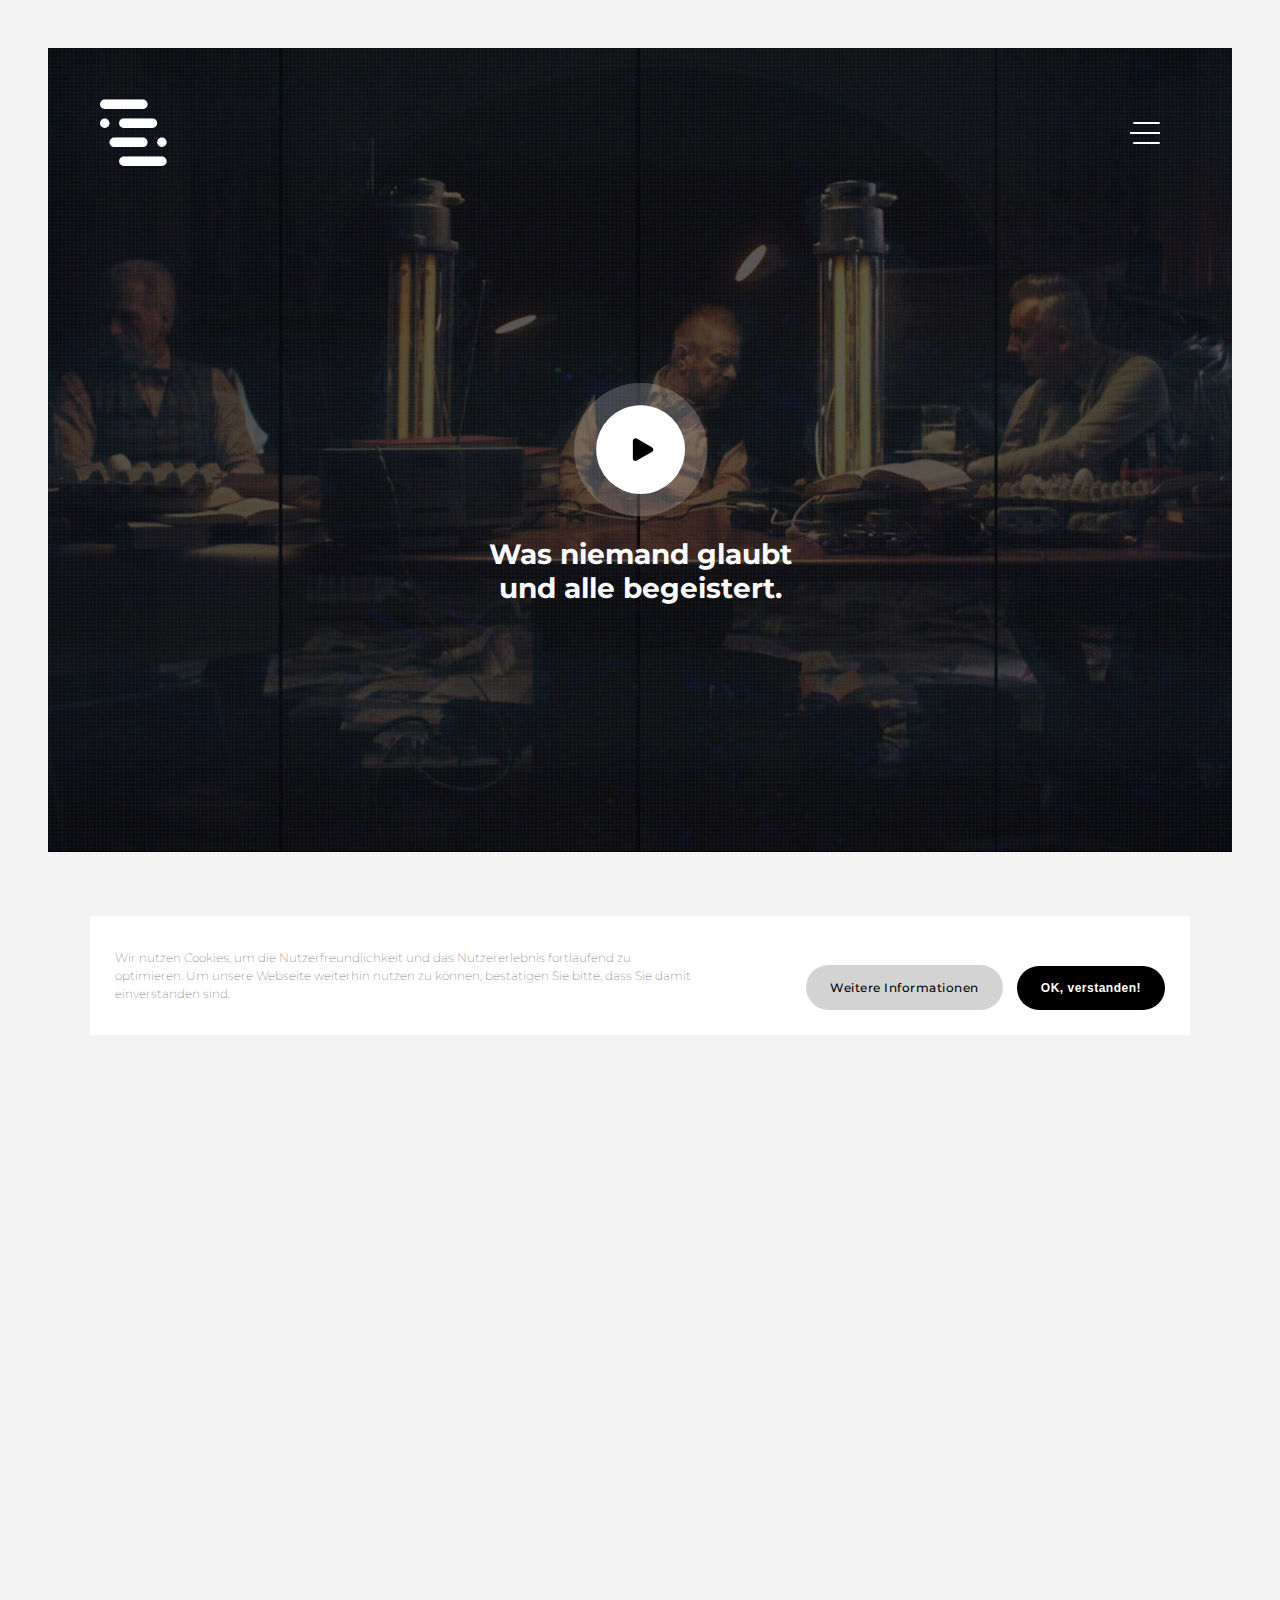
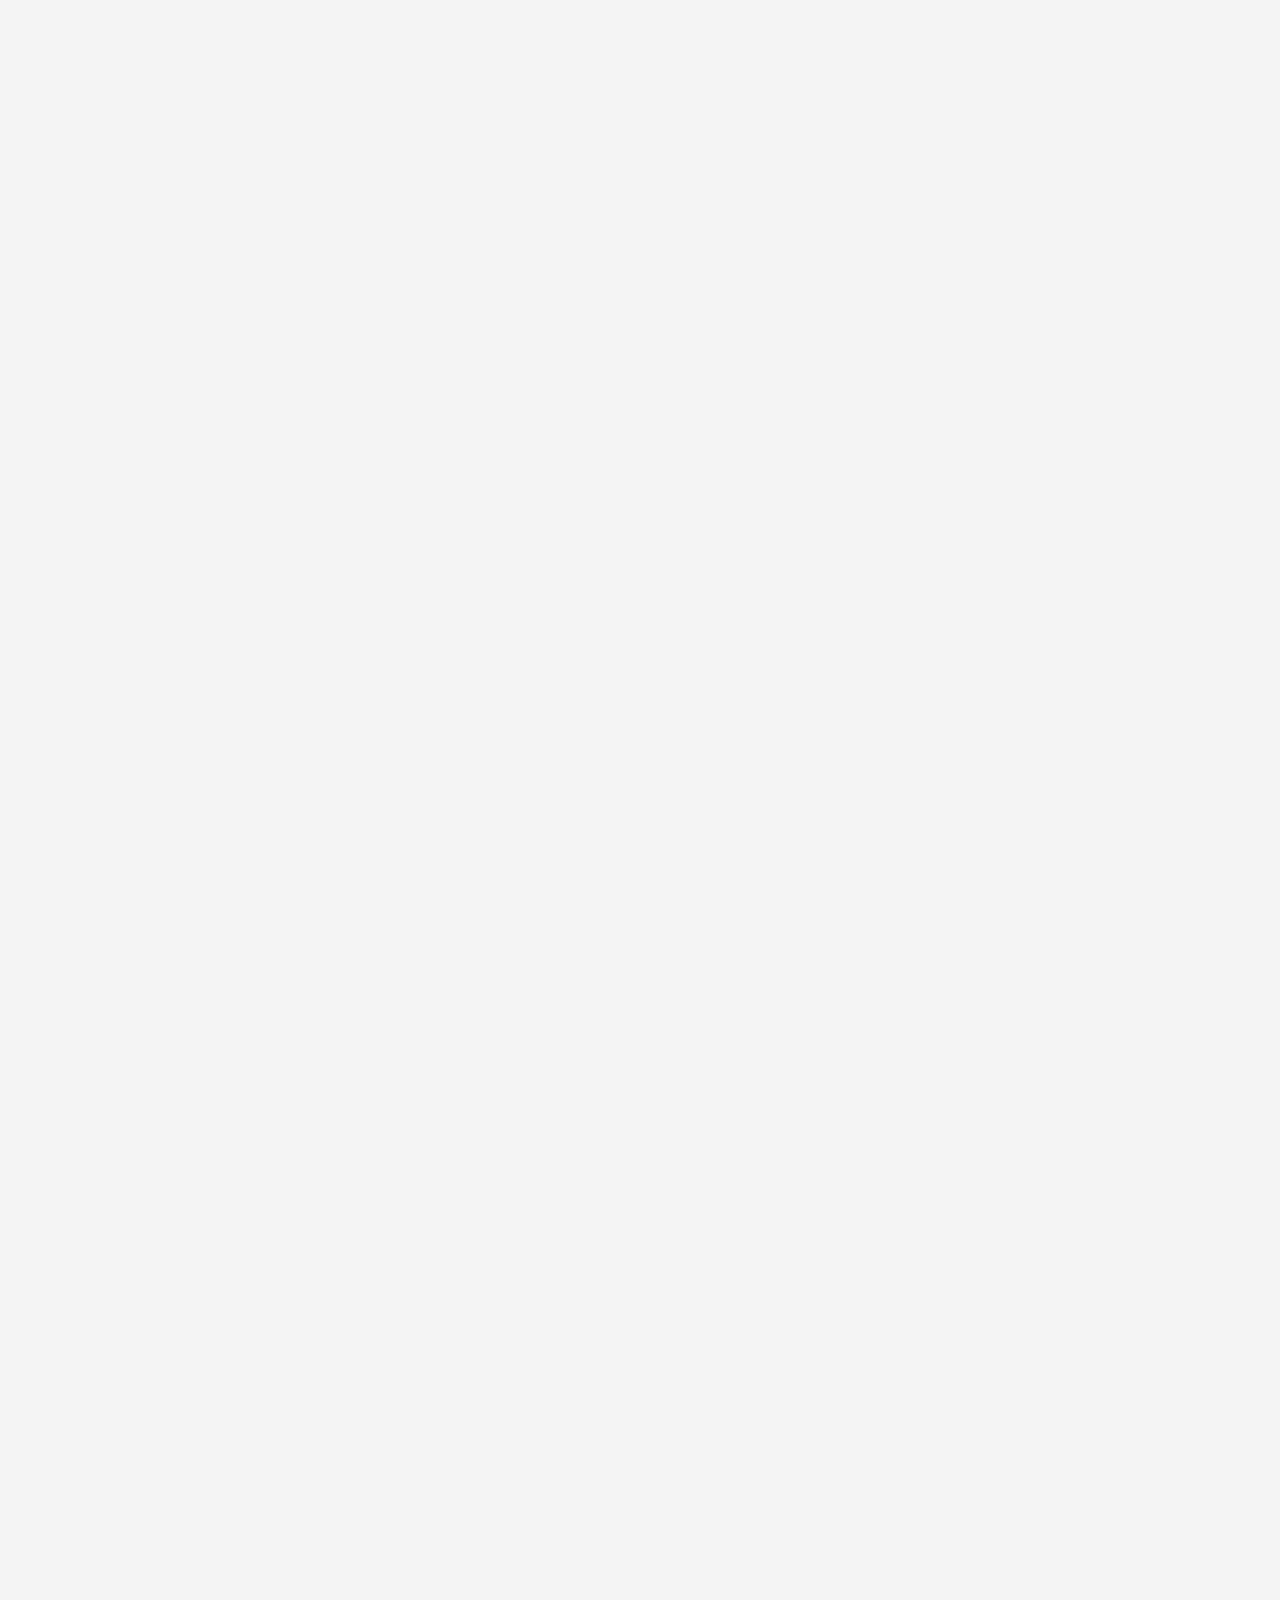
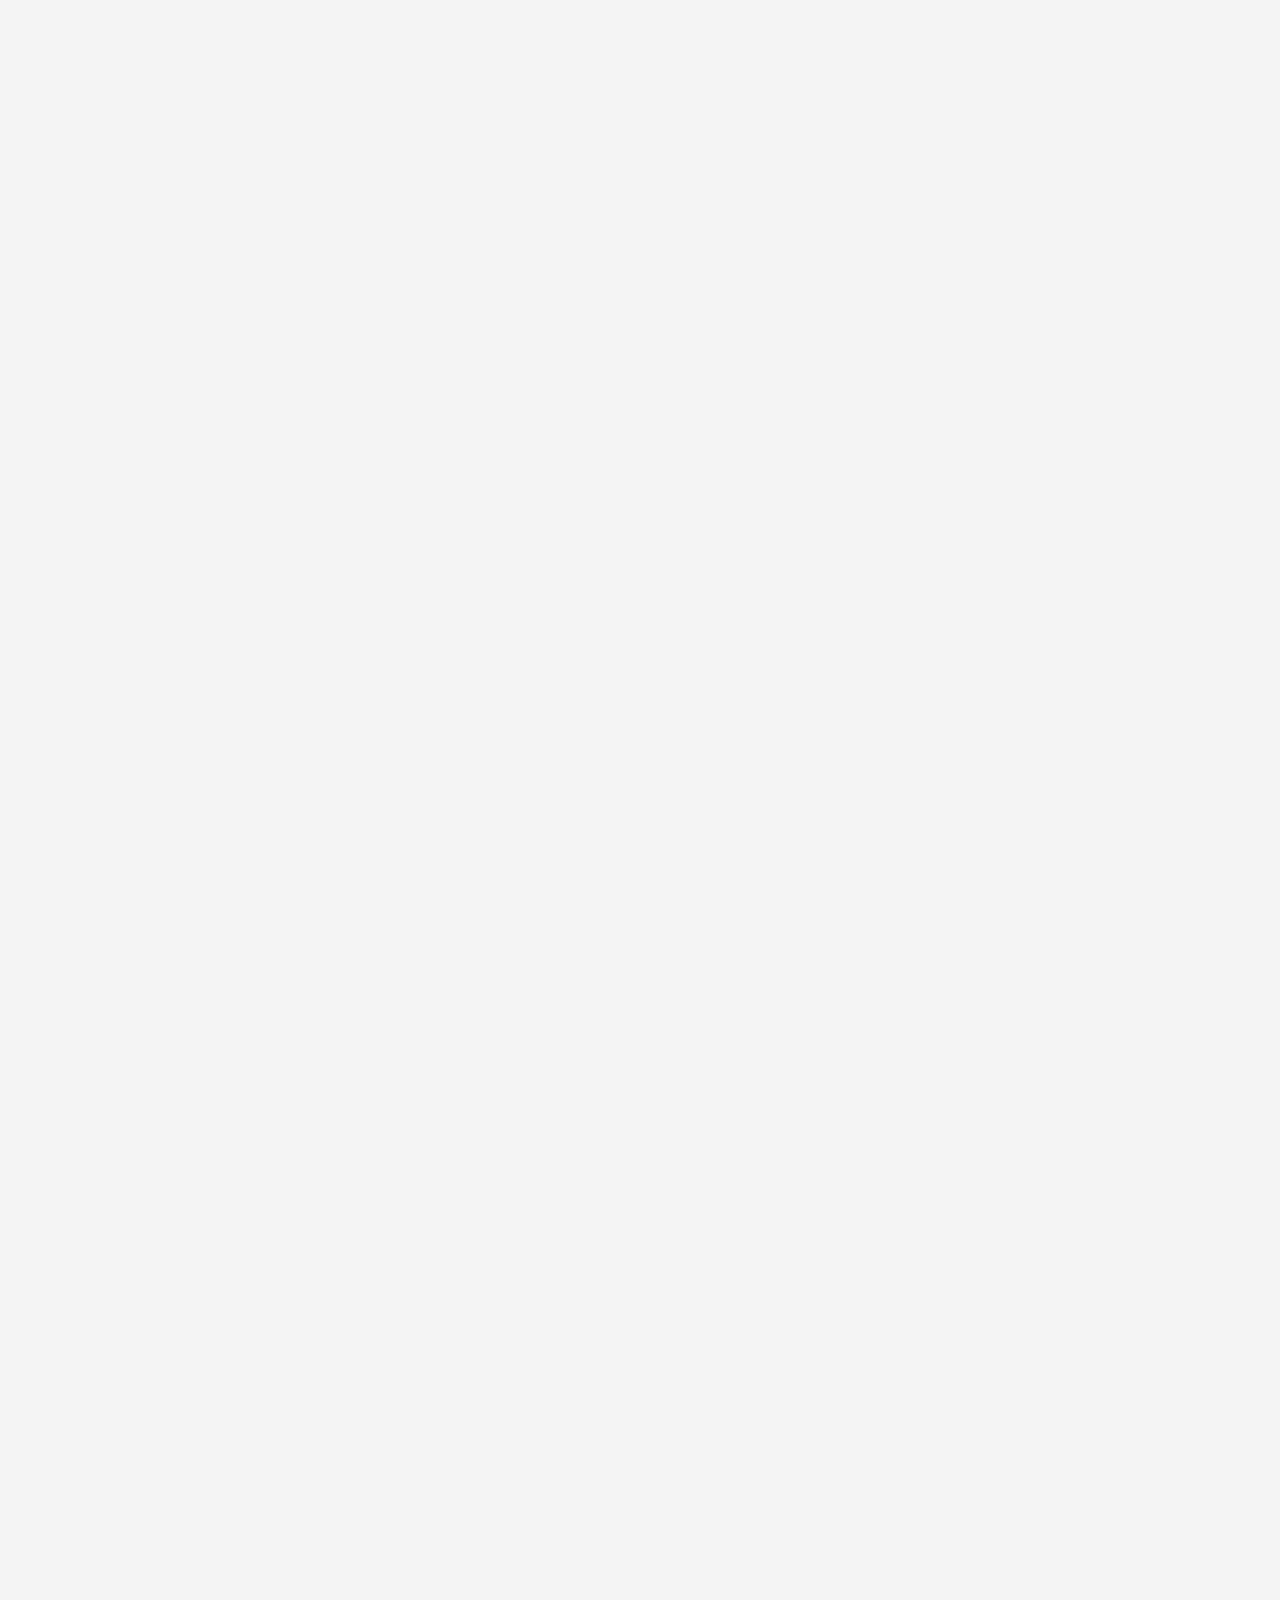
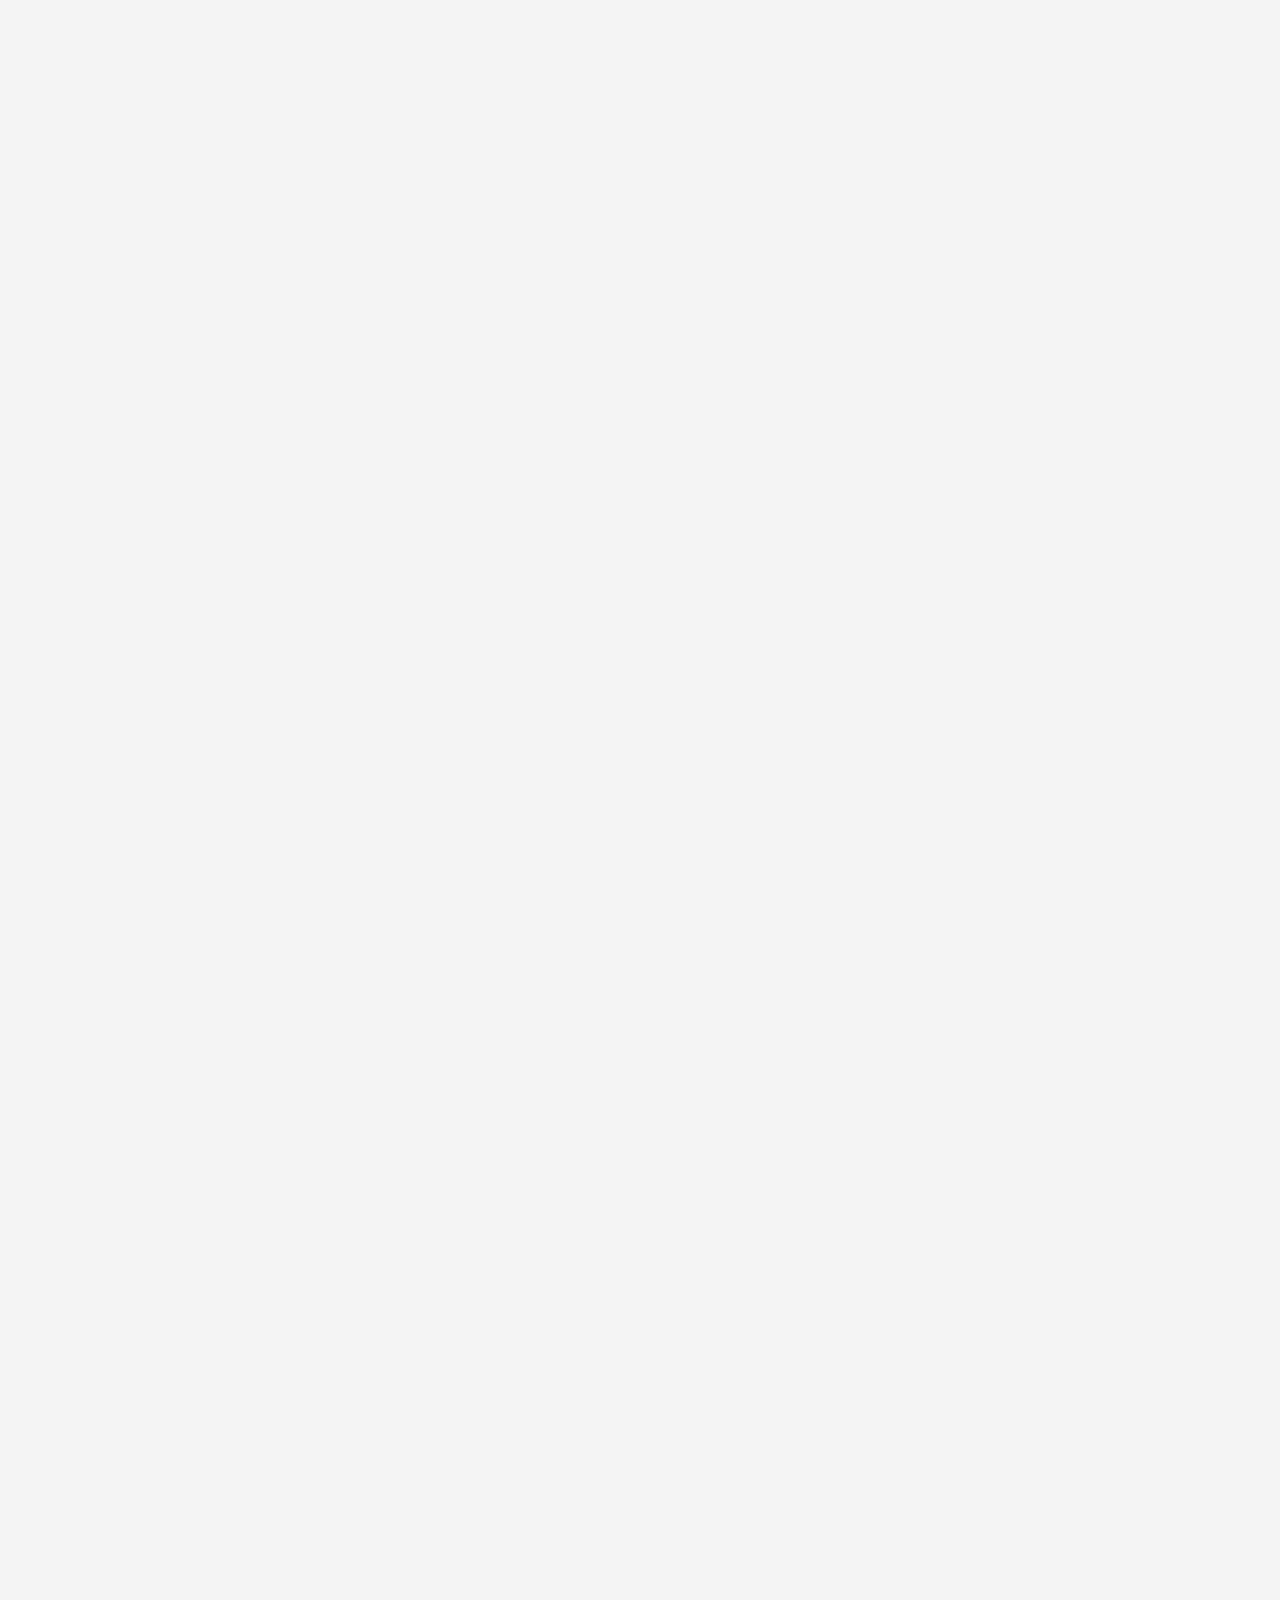
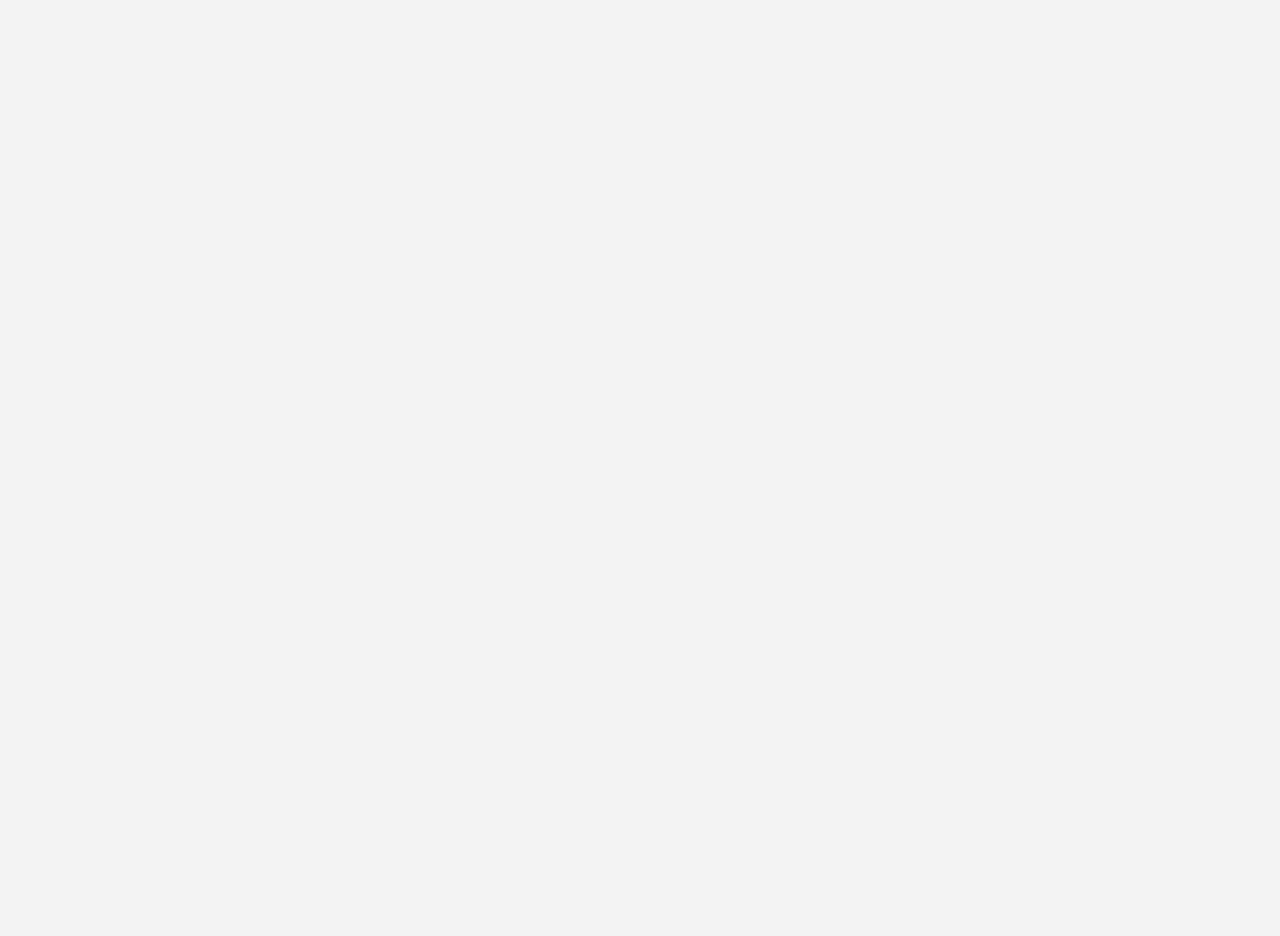
==== commit c67608fc: "fix mobile style for all sections" ====
--- a/index.html
+++ b/index.html
@@ -272,6 +272,7 @@
 					<div class="right-column-text">
 						<h3>Die Zeit ist reif für Dinge,<br>
 							die ihrer Zeit voraus waren.</h3>
+						<h3 class="moba">Die Zeit ist reif für Dinge, die ihrer Zeit voraus waren.</h3>
 						<h4 class="sub_title">Die Reduktion zum Wesentlichen.</h4>
 						<p>Die STORMING Creative Studios vereinen Werber und Designer, die genug von Überfluss und Effekthascherei haben. Stattdessen bieten wir unseren Kunden Medien- und Kommunikationsdienstleistungen für das neue Jahrzehnt.</p>
 						
@@ -291,6 +292,50 @@
 				<header class="bp-header cf">
 					<h2 class="bp-header__title">Facts & Figures</h2>
 				</header>
+				<div class="container">
+					<div class="top-section-row">
+						<ul class="facts-list">
+							<li class="list-item">clever</li>
+							<li class="list-item">sympatisch</li>
+							<li class="list-item">neugierig</li>
+						</ul>
+					</div>
+					<div class="bottom-section-row">
+						<div class="figures-list">
+							<div class="list-item">
+								<div class="left-text">43</div>
+								<div class="separator"></div>
+								<div class="right-text">junge, motivierte<br /> Mitarbeiter</div>
+							</div>
+							<div class="list-item">
+								<div class="left-text precent">64</div>
+								<div class="separator"></div>
+								<div class="right-text">jährliches <br/>Wachstum</div>
+							</div>
+							<div class="list-item">
+								<div class="left-text">1200</div>
+								<div class="separator"></div>
+								<div class="right-text">m² für<br/>unsere Ideen</div>
+							</div>
+							<div class="list-item">
+								<div class="left-text">2010</div>
+								<div class="separator"></div>
+								<div class="right-text">Gründung<br/>der Agentur</div>
+							</div>
+							<div class="list-item">
+								<div class="left-text">61</div>
+								<div class="separator"></div>
+								<div class="right-text">aktive Kunden –<br />von KMU bis Konzern</div>
+							</div>
+							<div class="list-item">
+								<div class="left-text">12</div>
+								<div class="separator"></div>
+								<div class="right-text">Sprachen, die bei uns gesprochen werden</div>
+							</div>
+						</div>
+					</div>
+				</div>
+				
 				
 			</div>
 			<!-- /page -->
@@ -301,11 +346,10 @@
 				</header>
 				<div class="accordion" id="studios">
 					<div class="accordion_pre_text">
-						<div>
-							Fünf spezialisierte Studios entwickeln Designs, Filme und Apps mit Mehrwert. Storming liefert passgenaue
-							und zielführende Strategien für Image, Reichweite und Absatzpower. Wir sind erst zufrieden, wenn im
-							Logbuch steht: Heute unbekanntes Terrain entdeckt.
-						</div>
+						<div>Auf dem Konferenztisch liegen die fertigen Entwürfe. Die Website geht live und die
+							Testversion der App. <br /> Der Roh-Schnitt des Films läuft das erste Mal auf dem
+							Bildschirm.
+							In diesen Momenten suchen wir nicht mehr nach Plus- und Minuspunkten. Und das ist gut so.</div>
 					</div>
 					<div class="accordion_nav">
 						<div id="nextbutton" class="icon-next">
@@ -776,7 +820,7 @@
 							<picture>
 								<source src="includes/images/Porsche.webp" type="image/webp">
 								<source src="includes/images/Porsche.png" type="image/png">
-								<img src="includes/images/Porsche.png" alt="Porsche Referenz">
+								<img src="includes/images/Porsche.png" alt="Dr. Ing. h.c. F. Porsche AG">
 							</picture>
 							<span>Dr. Ing. h.c. F. Porsche AG</span>
 						</div>
@@ -784,39 +828,39 @@
 							<picture>
 								<source src="includes/images/hofmeister.webp" type="image/webp">
 								<source src="includes/images/hofmeister.png" type="image/png">
-								<img src="includes/images/hofmeister.png" alt="hofmeister Referenz">
+								<img src="includes/images/hofmeister.png" alt="Hofmeister Bietigheim GmbH & Co. KG">
 							</picture>
-							<span>Hofmeister Bietigheim GmbH &amp; Co. KG</span>
-						</div>
-						<div class="reference ref-DRK">
+							<span>Hofmeister Bietigheim GmbH & Co. KG</span>
+						</div>
+						<div class="reference ref-McLaren">
 							<picture>
-								<source src="includes/images/DRK.webp" type="image/webp">
-								<source src="includes/images/DRK.png" type="image/png">
-								<img src="includes/images/DRK.png" alt="DRK Referenz">
+								<source src="includes/images/McLaren.webp" type="image/webp">
+								<source src="includes/images/McLaren.png" type="image/png">
+								<img src="includes/images/McLaren.png" alt="McLaren Automotive Limited">
 							</picture>
-							<span>Deutsches Rotes Kreuz e.V.</span>
+							<span>McLaren Automotive Limited</span>
 						</div>
 						<div class="reference ref-Granzow">
 							<picture>
 								<source src="includes/images/GRANZOW.webp" type="image/webp">
 								<source src="includes/images/GRANZOW.png" type="image/png">
-								<img src="includes/images/GRANZOW.png" alt="GRANZOW Referenz">
+								<img src="includes/images/GRANZOW.png" alt="Ernst GRANZOW GmbH & Co. KG">
 							</picture>
-							<span>Ernst GRANZOW GmbH &amp; Co. KG</span>
-						</div>
-						<div class="reference ref-DB">
+							<span>Ernst GRANZOW GmbH & Co. KG</span>
+						</div>
+						<div class="reference ref-BOSCH">
 							<picture>
-								<source src="includes/images/DB.webp" type="image/webp">
-								<source src="includes/images/DB.png" type="image/png">
-								<img src="includes/images/DB.png" alt="DB Referenz">
+								<source src="includes/images/BOSCH.webp" type="image/webp">
+								<source src="includes/images/BOSCH.png" type="image/png">
+								<img src="includes/images/BOSCH.png" alt="BOSCH Referenz">
 							</picture>
-							<span>Deutsche Bahn AG</span>
+							<span>BOSCH</span>
 						</div>
 						<div class="reference ref-Belvedere">
 							<picture>
 								<source src="includes/images/Belvedere.webp" type="image/webp">
 								<source src="includes/images/Belvedere.png" type="image/png">
-								<img src="includes/images/Belvedere.png" alt="Belvedere Referenz">
+								<img src="includes/images/Belvedere.png" alt="Belvedere Vodka Referenz">
 							</picture>
 							<span>Belvedere Vodka</span>
 						</div>
@@ -828,7 +872,7 @@
 							</picture>
 							<span>Clinique</span>
 						</div>
-						<div class="reference ref-LBW">
+						<div class="reference ref-FPS">
 							<picture>
 								<source src="includes/images/ferryporschestiftung.webp" type="image/webp">
 								<source src="includes/images/ferryporschestiftung.png" type="image/png">
@@ -836,21 +880,22 @@
 							</picture>
 							<span>Ferry Porsche Stiftung</span>
 						</div>
-						<div class="reference ref-Sparkasse">
+						
+						<div class="reference ref-hugobossag">
 							<picture>
 								<source src="includes/images/hugobossag.webp" type="image/webp">
 								<source src="includes/images/hugobossag.png" type="image/png">
-								<img src="includes/images/hugobossag.png" alt="HUGO BOSS">
+								<img src="includes/images/hugobossag.png" alt="HUGO BOSS AG Referenz">
 							</picture>
 							<span>HUGO BOSS AG</span>
 						</div>
 						<div class="reference ref-GEZE">
 							<picture>
-								<source src="includes/images/GEZE.webp" type="image/webp">
-								<source src="includes/images/GEZE.png" type="image/png">
-								<img src="includes/images/GEZE.png" alt="GEZE Referenz">
+								<source src="includes/images/Milaneo.webp" type="image/webp">
+								<source src="includes/images/Milaneo.png" type="image/png">
+								<img src="includes/images/Milaneo.png" alt="Milaneo Referenz">
 							</picture>
-							<span>GEZE GmbH</span>
+							<span>Milaneo</span>
 						</div>
 						<div class="reference ref-porsche_digital">
 							<picture>
@@ -888,106 +933,145 @@
 						</div>
 						<div class="center">
 							<div class="flex_container">
-							<div class="branch_block">
-							<div class="sideline">
-								<div>
-									<p class="head">Kontakt:</p><br>
-									<p class="tel"><a href="tel:071523199840">T +49 (0) 7152 31 99 84 - 0</a></p>
-									<p class="tel" ><a href="tel:071523199840">F +49 (0) 7152 31 99 84 - 9</a></p>
-									<p class="email"><a href="mailto:info@storming-studios.de">info@storming-studios.de</a></p>
-								</div>
-								<p class="route_standort"><a class="text_link" href="tel:071523199840">Anrufen</a> <a class="text_link" href="mailto:info@storming-studios.de">E-Mail schreiben</a></p>
-							</div>	
-							</div>
+								<div class="branch_block">
+									<div class="sideline">
+										<div>
+											<p class="head">Kontakt:</p>
+											<p class="tel"><a href="tel:071523199840">T +49 (0) 7152 31 99 84 - 0</a></p>
+											<p class="tel" ><a href="tel:071523199840">F +49 (0) 7152 31 99 84 - 9</a></p>
+											<p class="email"><a href="mailto:info@storming-studios.de">info@storming-studios.de</a></p>
+										</div>
+										<p class="route_standort"><a class="text_link" href="tel:071523199840">Anrufen</a> <a class="text_link" href="mailto:info@storming-studios.de">E-Mail schreiben</a></p>
+									</div>
+								</div>
+								<div class="branch_block">
+									<div class="sideline">
+										<div>
+											<p class="head">Headquarter:</p>
+											<p class="standort">STORMING GmbH</p>
+											<p class="street">Hauptstraße 40</p>
+											<p class="city">71229 Leonberg</p>
+										</div>
+										<p class="route_standort"><a class="text_link" target="_blank" rel="noreferrer noopener" href="https://www.google.com/maps/dir/Current+Location/Hauptstrasse+40+Warmbronn+71229">Route</a></p>
+									</div>
+								</div>
+								
+								<div class="branch_block">
+									<div class="sideline">
+										<div>
+											<p class="head">Stuttgart:</p>
+											<p class="standort">STORMING GmbH</p>
+											<p class="street">Robert-Bosch-Straße 9</p>
+											<p class="city">71229 Leonberg</p>
+										</div>
+										<p class="route_standort">
+											<a class="text_link" target="_blank" rel="noreferrer noopener"
+											   href="https://www.google.com/maps/dir//Robert-Bosch-Straße+9,+71229+Leonberg">Route</a>
+										</p>
+									</div>
+								</div>
+								
+								<div class="branch_block">
+									<div class="sideline">
+										<div>
+											<p class="head">München:</p>
+											<p class="standort">STORMING GmbH</p>
+											<p class="street">Tölzer Straße 1</p>
+											<p class="city">83674 Gaißach</p>
+										</div>
+										<p class="route_standort">
+											<a class="text_link" target="_blank" rel="noreferrer noopener"
+											   href="https://www.google.com/maps/dir/Current+Location/Tölzer+Straße+1+Gaißach+83674">Route</a>
+										</p>
+									</div>
+								</div>
+								
+								<div class="branch_block">
+									<div class="sideline">
+										<div>
+											<p class="head">Berlin:</p>
+											<p class="standort">STORMING GmbH</p>
+											<p class="street">Akazienstraße 3A</p>
+											<p class="city">10823 Berlin</p>
+										</div>
+										<p class="route_standort">
+											<a class="text_link" target="_blank" rel="noreferrer noopener"
+											   href="https://www.google.com/maps/dir/Current+Location/Akazienstraße+3A+Berlin+10823">Route</a>
+										</p>
+									</div>
+								</div>
+								
+								
 					
-							 <!--<div class="branch_block">
-								<div class="sideline">
-									<div class="kontakt_info">
-									<p class="head">Kontakt:</p> <br>
-									<p class="tel"><a href="tel:071523199840">T +49 (0) 7152 31 99 84 - 0</a></p>
-									<p class="tel"><a href="tel:071523199840">F +49 (0) 7152 31 99 84 - 9</a></p>
-									<p class="email"><a href="mailto:info@storming-studios.de">info@storming-studios.de</a></p>
-									<!-- <p class="street">Hauptstraße 40</p>
-									<p class="city">71229 Leonberg</p> -->
-									 <!--<a class="text_link" href="tel:071523199840">Anrufen</a> <a class="text_link" href="mailto:info@storming-studios.de">E-Mail schreiben</a>
-								</div>
-								</div>
-								<!--<a target="_blank" href="https://www.google.com/maps/dir/Current+Location/Hauptstrasse+40+Warmbronn+71229"><div class="accord_text_button">Route</div></a>-->
-							 <!--</div> -->
-							
-							
-							<div class="branch_block">
-							<div class="sideline">
-								<div>
-									<p class="head">Headquarter:</p><br>
-									<p class="standort">STORMING GmbH</p>
-									<p class="street">Hauptstraße 40</p>
-									<p class="city">71229 Leonberg</p>
-								</div>
-								<p class="route_standort"><a class="text_link" target="_blank" rel="noreferrer noopener" href="https://www.google.com/maps/dir/Current+Location/Hauptstrasse+40+Warmbronn+71229">Route</a></p>
-							</div>	
-							</div>
-							
-							<div class="branch_block">
-							<div class="sideline">
-								<div>
-									<p class="head">Stuttgart:</p><br>
-									<p class="standort">STORMING GmbH</p>
-									<p class="street">Robert-Bosch-Straße 9</p>
-									<p class="city">71229 Leonberg</p>
-								</div>
-								<p class="route_standort"><a class="text_link" target="_blank" rel="noreferrer noopener" href="https://www.google.com/maps/dir//Robert-Bosch-Straße+9,+71229+Leonberg">Route</p></a>
-							</div>
-							</div>
-							
-							<div class="branch_block">
-							<div class="sideline">
-								<div>
-									<p class="head">München:</p><br>
-									<p class="standort">STORMING GmbH</p>
-									<p class="street">Tölzer Straße 1</p>
-									<p class="city">83674 Gaißach</p>
-								</div>
-								<p class="route_standort"><a class="text_link" target="_blank" rel="noreferrer noopener" href="https://www.google.com/maps/dir/Current+Location/Tölzer+Straße+1+Gaißach+83674">Route</p></a>
-							</div>
-							</div>
-
-							<div class="branch_block">
-							<div class="sideline">
-								<div>
-									<p class="head">Berlin:</p><br>
-									<p class="standort">STORMING GmbH</p>
-									<p class="street">Akazienstraße 3A</p>
-									<p class="city">10823 Berlin</p>
-								</div>
-								<p class="route_standort"><a class="text_link" target="_blank" rel="noreferrer noopener" href="https://www.google.com/maps/dir/Current+Location/Akazienstraße+3A+Berlin+10823">Route</div></a>
-							</div>
-							
-							
+					
+							</div>  <!-- end .flex_container -->
 							
 							<div class="bewerbung">
-					<div class="bewerbung_block">
-							<p>
-								Du möchtest Teil von STORMING sein? <br class="mobile-break">Wir suchen immer nach guten Ideen und schlauen Köpfen. Sende uns deine Bewerbung an <a class="email_bewerbung" href="mailto:career@storming-studios.de">career@storming-studios.de</a> - je nach Fachgebiet gern mit Portfolio<br class="mobile-break"> oder einem 
-								kurzen Anschreiben. Bis bald! 		
-					</div>
-					<a href="mailto:career@storming-studios.de" class="bewerbung_button">Jetzt bewerben</a>
-					
-							</p>
-					</div>
-					</div>
-					
-					</div>
-							<!-- <div class="branch_block last">
-								<div class="sideline">
-									<p class="head">Bewerbungen:</p>
-									<p class="tel"><a href="tel:0715231998411">+49 (0) 7152 31 99 84 - 11</a></p>
-									<p class="email"><a href="mailto:info@storming-studios.de">career@storming-studios.de</a><a></a></p><a>
-									<p class="street">&nbsp;</p>
-									<p class="city">&nbsp;</p>
-								</a></div><a>
-							</a><a href="mailto:career@storming-studios.de"><div class="accord_text_button">Bewerbung</div></a>
-							</div>-->
+								<div class="bewerbung_block">
+									<p>Du möchtest Teil von STORMING sein? Wir suchen immer nach guten Ideen und
+										schlauen Köpfen. Sende uns deine Bewerbung an <a class="email_bewerbung" href="mailto:career@storming-studios.de">career@storming-studios.de</a> - je nach Fachgebiet gern mit Portfolio oder einem kurzen Anschreiben. Bis bald!</p>
+								</div>
+								<a href="mailto:career@storming-studios.de" class="bewerbung_button">Jetzt bewerben</a>
+							</div>
+							
+							<div class="flex_container_modile">
+								<div class="branch_block">
+									<div class="sideline">
+										<div>
+											<p class="head">Headquarter:</p>
+											<p class="standort">STORMING GmbH</p>
+											<p class="street">Hauptstraße 40</p>
+											<p class="city">71229 Leonberg</p>
+										</div>
+										<p class="route_standort"><a class="text_link" target="_blank" rel="noreferrer noopener" href="https://www.google.com/maps/dir/Current+Location/Hauptstrasse+40+Warmbronn+71229">Route</a></p>
+									</div>
+								</div>
+								
+								<div class="branch_block">
+									<div class="sideline">
+										<div>
+											<p class="head">Stuttgart:</p>
+											<p class="standort">STORMING GmbH</p>
+											<p class="street">Robert-Bosch-Straße 9</p>
+											<p class="city">71229 Leonberg</p>
+										</div>
+										<p class="route_standort">
+											<a class="text_link" target="_blank" rel="noreferrer noopener"
+											   href="https://www.google.com/maps/dir//Robert-Bosch-Straße+9,+71229+Leonberg">Route</a>
+										</p>
+									</div>
+								</div>
+								
+								<div class="branch_block">
+									<div class="sideline">
+										<div>
+											<p class="head">München:</p>
+											<p class="standort">STORMING GmbH</p>
+											<p class="street">Tölzer Straße 1</p>
+											<p class="city">83674 Gaißach</p>
+										</div>
+										<p class="route_standort">
+											<a class="text_link" target="_blank" rel="noreferrer noopener"
+											   href="https://www.google.com/maps/dir/Current+Location/Tölzer+Straße+1+Gaißach+83674">Route</a>
+										</p>
+									</div>
+								</div>
+								
+								<div class="branch_block">
+									<div class="sideline">
+										<div>
+											<p class="head">Berlin:</p>
+											<p class="standort">STORMING GmbH</p>
+											<p class="street">Akazienstraße 3A</p>
+											<p class="city">10823 Berlin</p>
+										</div>
+										<p class="route_standort">
+											<a class="text_link" target="_blank" rel="noreferrer noopener"
+											   href="https://www.google.com/maps/dir/Current+Location/Akazienstraße+3A+Berlin+10823">Route</a>
+										</p>
+									</div>
+								</div>
+							</div> <!-- end .flex_container_modile -->
 							<div class="clear_both"></div>
 							
 						</div>
--- a/includes/css/custom.css
+++ b/includes/css/custom.css
@@ -3,68 +3,6 @@
  * Author:Lukas Barth
  * Version 1.0 (1808)
  */
-/* TEST SECTION */
-/*Video Block*/
-#page-home .video_close_button:before {
-  transform: rotate3d(0, 0, 1, 45deg);
-  -webkit-transform: rotate3d(0, 0, 1, 45deg);
-  -moz-transform: rotate3d(0, 0, 1, 45deg);
-  -ms-transform: rotate3d(0, 0, 1, 45deg);
-  -o-transform: rotate3d(0, 0, 1, 45deg); }
-
-#page-home .video_close_button:after {
-  transform: rotate3d(0, 0, 1, -45deg);
-  -webkit-transform: rotate3d(0, 0, 1, -45deg);
-  -moz-transform: rotate3d(0, 0, 1, -45deg);
-  -ms-transform: rotate3d(0, 0, 1, -45deg);
-  -o-transform: rotate3d(0, 0, 1, -45deg); }
-
-#page-home .video_close_button {
-  cursor: pointer !important;
-  z-index: 9999999999;
-  width: 50px;
-  top: 30px;
-  right: 20px;
-  display: none; }
-
-.show_close .video_close_button {
-  display: block !important; }
-
-/*Shadow on philo*/
-#philosophie .expand .mCustomScrollBox:before {
-  content: " ";
-  position: absolute;
-  width: 100%;
-  height: 20px;
-  -webkit-box-shadow: #fff 0px 5px 49px 8px;
-  box-shadow: #fff 0px 5px 49px 8px;
-  z-index: 9999;
-  top: -21px; }
-
-#philosophie .expand .mCustomScrollBox:after {
-  content: " ";
-  position: absolute;
-  width: 100%;
-  height: 20px;
-  left: 0px;
-  -webkit-box-shadow: #fff 0px -5px 49px 8px;
-  box-shadow: #fff 0px -5px 49px 8px;
-  z-index: 9999;
-  bottom: -21px; }
-
-#philosophie .mCSB_container {
-  position: relative;
-  top: -519px;
-  left: 0px;
-  padding-top: 15px;
-  padding-bottom: 15px; }
-
-#philosophie #philo .mCSB_scrollTools_vertical {
-  z-index: 99999;
-  margin-top: 40px;
-  margin-bottom: 40px; }
-
-/* TEST SECTION END */
 body {
   height: calc(100% - 96px) !important;
   margin: 48px !important;
@@ -73,7 +11,8 @@
 .page {
   background-color: black; }
 
-html.js, .js body {
+html.js,
+.js body {
   overflow: hidden;
   background-color: #f3f3f3; }
 
@@ -102,103 +41,127 @@
   -o-transform: translate(-50%, -50%); }
 
 /*Button End*/
-/*Schwerpunkt page*/
-#schwerpunkt {
-  background-color: #fff; }
-
-#schwerpunkt .bp-header__title {
-  color: #000; }
-
-#schwerpunkt .schwerpunkt_page {
-  height: calc(100% + 58px); }
-
-#schwerpunkt .schwerpunkt_page .schwerpunkt_text {
+/*Video Block*/
+#page-home .video_close_button {
+  cursor: pointer !important;
+  z-index: 9999999999;
+  width: 50px;
+  top: 30px;
+  right: 20px;
+  display: none; }
+  #page-home .video_close_button:before {
+    transform: rotate3d(0, 0, 1, 45deg);
+    -webkit-transform: rotate3d(0, 0, 1, 45deg);
+    -moz-transform: rotate3d(0, 0, 1, 45deg);
+    -ms-transform: rotate3d(0, 0, 1, 45deg);
+    -o-transform: rotate3d(0, 0, 1, 45deg); }
+  #page-home .video_close_button:after {
+    transform: rotate3d(0, 0, 1, -45deg);
+    -webkit-transform: rotate3d(0, 0, 1, -45deg);
+    -moz-transform: rotate3d(0, 0, 1, -45deg);
+    -ms-transform: rotate3d(0, 0, 1, -45deg);
+    -o-transform: rotate3d(0, 0, 1, -45deg); }
+
+.show_close .video_close_button {
+  display: block !important; }
+
+/*Shadow on philo*/
+#philosophie .mCSB_container {
+  position: relative;
+  top: -519px;
+  left: 0;
+  padding-top: 15px;
+  padding-bottom: 15px;
+  line-height: 28px; }
+#philosophie .expand .mCustomScrollBox:before {
+  content: " ";
+  position: absolute;
+  width: 100%;
+  height: 20px;
+  -webkit-box-shadow: #fff 0 5px 49px 8px;
+  box-shadow: #fff 0 5px 49px 8px;
+  z-index: 9999;
+  top: -21px; }
+#philosophie .expand .mCustomScrollBox:after {
+  content: " ";
+  position: absolute;
+  width: 100%;
+  height: 20px;
+  left: 0;
+  -webkit-box-shadow: #fff 0px -5px 49px 8px;
+  box-shadow: #fff 0px -5px 49px 8px;
+  z-index: 9999;
+  bottom: -21px; }
+#philosophie #philo .mCSB_scrollTools_vertical {
+  z-index: 99999;
+  margin-top: 40px;
+  margin-bottom: 40px; }
+
+/* TEST SECTION END */
+body {
+  height: calc(100% - 96px) !important;
+  margin: 48px !important;
+  font-size: 14px; }
+
+.page {
+  background-color: black; }
+
+html.js,
+.js body {
+  overflow: hidden;
+  background-color: #f3f3f3; }
+
+.displaynone {
+  display: none; }
+
+/*Button*/
+.button {
+  padding: 18px;
+  width: 35%;
   text-align: center;
-  font-weight: bold;
-  font-size: 2.4em;
-  color: #b6b6b6;
-  width: 80%;
-  margin-top: 3%; }
-
-#schwerpunkt .schwerpunkt_page .schwerpunkt_text span {
-  line-height: 72px; }
-
-@media screen and (max-height: 1000px) {
-  #schwerpunkt .schwerpunkt_page .schwerpunkt_text span {
-    line-height: 50px; } }
-@media screen and (max-height: 800px), screen and (max-width: 1100px) {
-  #schwerpunkt .schwerpunkt_page .schwerpunkt_text {
-    font-size: 1.9em; } }
-@media screen and (max-height: 700px) {
-  #schwerpunkt .schwerpunkt_page .schwerpunkt_text {
-    font-size: 1.7em; } }
-/*Error Page*/
-.error #fullpage {
-  transform: translate3d(0px, -21px, 0px);
-  -webkit-transform: translate3d(0px, -21px, 0px);
-  -moz-transform: translate3d(0px, -21px, 0px);
-  -ms-transform: translate3d(0px, -21px, 0px);
-  -o-transform: translate3d(0px, -21px, 0px); }
-
-.error #error_page .error_page_text {
-  height: 100%; }
-
-.error #error_page .error_page_text .error_text {
+  font-weight: 500;
+  letter-spacing: 0.5px;
+  border-radius: 99px;
+  border: 0; }
+
+/*Full Center align Blocks*/
+.fullcenter {
   position: absolute;
   top: 50%;
+  left: 50%;
   transform: translate(-50%, -50%);
   -webkit-transform: translate(-50%, -50%);
   -moz-transform: translate(-50%, -50%);
   -ms-transform: translate(-50%, -50%);
-  -o-transform: translate(-50%, -50%);
-  left: 50%;
-  text-align: center;
-  color: #fff; }
-
-.error #error_page .error_page_text .error_text h1 {
-  font-size: 200pt;
-  margin: 20px 0px; }
-
-.error #error_page .error_page_text .error_text span {
-  line-height: 48px; }
-
-.error #error_page .button.error_button {
-  width: 48%;
-  background-color: transparent;
-  color: #fff;
-  border: 2px solid #fff;
-  margin: 40px auto; }
-
-.error #footer {
-  position: fixed;
-  left: calc(50px + 48px);
-  bottom: calc(50px + 48px);
-  text-transform: uppercase;
-  font-size: 12px;
-  color: #666; }
-
-.error #footer a {
-  color: #666; }
-
-.error #footer a:hover {
-  color: #fff; }
-
-.error #footer a.data_prot {
-  margin-left: 6px; }
-
-.error #footer a.imprint {
-  margin-right: 6px; }
-
-.error .page {
-  height: 100%; }
-
-.error #fullpage {
-  height: calc(100vh - 96px); }
-
-@media all and (-ms-high-contrast: none) {
-  .error .menu-toggle {
-    display: none; } }
-/*Error Page END*/
+  -o-transform: translate(-50%, -50%); }
+
+/*Button End*/
+/*Schwerpunkt page*/
+#schwerpunkt {
+  background-color: #fff; }
+  #schwerpunkt .bp-header__title {
+    color: #000; }
+  #schwerpunkt .schwerpunkt_page {
+    height: calc(100% + 58px); }
+    #schwerpunkt .schwerpunkt_page .schwerpunkt_text {
+      text-align: center;
+      font-weight: bold;
+      font-size: 2.4em;
+      color: #b6b6b6;
+      width: 80%;
+      margin-top: 3%; }
+      @media screen and (max-height: 800px), screen and (max-width: 1100px) {
+        #schwerpunkt .schwerpunkt_page .schwerpunkt_text {
+          font-size: 1.9em; } }
+      @media screen and (max-height: 700px) {
+        #schwerpunkt .schwerpunkt_page .schwerpunkt_text {
+          font-size: 1.7em; } }
+      #schwerpunkt .schwerpunkt_page .schwerpunkt_text span {
+        line-height: 72px; }
+        @media screen and (max-height: 1000px) {
+          #schwerpunkt .schwerpunkt_page .schwerpunkt_text span {
+            line-height: 50px; } }
+
 /*Scrollable text
 	.active_accord#studios_1 .accord_textholder	{
 		overflow-y:scroll;
@@ -268,6 +231,571 @@
   color: #000; }
 
 /*Header END*/
+/*Button*/
+.accord_text_button {
+  padding: 18px;
+  width: 35%;
+  text-align: center;
+  background-color: #fff;
+  color: #000;
+  font-weight: 500;
+  letter-spacing: 0.5px;
+  border-radius: 99px;
+  margin-top: 80px;
+  cursor: pointer; }
+
+/*
+ *
+ * Navigation
+ *
+ */
+/*Hide mobile*/
+.moba-nav {
+  display: none; }
+
+#mobilelogo {
+  display: none; }
+
+/* Menu Button Design */
+div#accordion_toggle_close,
+div#accordion_toggle_close *,
+div#menu_toggle,
+div#menu_toggle * {
+  cursor: pointer; }
+
+/*Text*/
+.menu-text {
+  font-size: 0.75em;
+  text-transform: uppercase;
+  font-weight: 700;
+  letter-spacing: 4px;
+  position: absolute;
+  z-index: 1000;
+  top: 128px;
+  right: 170px;
+  transition: opacity 0.25s;
+  -webkit-transition: opacity 0.25s;
+  -moz-transition: opacity 0.25s;
+  -o-transition: opacity 0.25s;
+  color: #fff; }
+
+/*Farbschema*/
+.menu-text-open {
+  color: #fff;
+  opacity: 1; }
+
+.menu_open .menu-text-open {
+  opacity: 0; }
+.menu_open .menu-text-close {
+  color: #000;
+  opacity: 1; }
+
+.menu-text-close {
+  opacity: 0; }
+
+/*Button Stripes*/
+.menu-button {
+  position: absolute;
+  z-index: 1000;
+  top: 120px;
+  right: 120px;
+  width: 30px;
+  height: 24px;
+  padding: 0;
+  border: none;
+  outline: none;
+  background: transparent; }
+
+/*Farbschema*/
+.menu-button::before,
+.menu-button::after,
+.menu-button span {
+  background: #fff; }
+
+/*stripes oben unten*/
+.menu-button::before,
+.menu-button::after {
+  content: '';
+  position: absolute;
+  top: 50%;
+  left: 0;
+  width: 110%;
+  height: 2px;
+  pointer-events: none;
+  transition: transform 0.25s, -ms-transform 0.25s, background-color 0.25s;
+  -webkit-transition: -webkit-transform 0.25s, background-color 0.25s;
+  -moz-transition: -moz-transform 0.25s, background-color 0.25s;
+  -o-transition: -o-transform 0.25s, background-color 0.25s;
+  transform-origin: 50% 50%;
+  -webkit-transform-origin: 50% 50%;
+  -moz-transform-origin: 50% 50%;
+  -ms-transform-origin: 50% 50%;
+  -o-transform-origin: 50% 50%; }
+
+.menu-button::before {
+  transform: translate3d(0, -10px, 0) scale3d(0.8, 1, 1);
+  -webkit-transform: translate3d(0, -10px, 0) scale3d(0.8, 1, 1);
+  -moz-transform: translate3d(0, -10px, 0) scale3d(0.8, 1, 1);
+  -ms-transform: translate3d(0, -10px, 0) scale3d(0.8, 1, 1);
+  -o-transform: translate3d(0, -10px, 0) scale3d(0.8, 1, 1); }
+
+.menu-button::after {
+  transform: translate3d(0, 10px, 0) scale3d(0.8, 1, 1);
+  -webkit-transform: translate3d(0, 10px, 0) scale3d(0.8, 1, 1);
+  -moz-transform: translate3d(0, 10px, 0) scale3d(0.8, 1, 1);
+  -ms-transform: translate3d(0, 10px, 0) scale3d(0.8, 1, 1);
+  -o-transform: translate3d(0, 10px, 0) scale3d(0.8, 1, 1); }
+
+/*Stripe mitte*/
+.menu-button span {
+  position: absolute;
+  left: 0;
+  overflow: hidden;
+  width: 100%;
+  height: 2px;
+  text-indent: 200%;
+  transition: opacity 0.25s;
+  -webkit-transition: opacity 0.25s;
+  -moz-transition: opacity 0.25s;
+  -o-transition: opacity 0.25s; }
+
+/*Changes on Open*/
+/*Mid*/
+.fp-viewing-Creative.studio_accord_open .menu-button span,
+.menu_open .menu-button span {
+  opacity: 0; }
+
+/*Upper*/
+.fp-viewing-Creative.studio_accord_open .menu-button::before,
+.menu_open .menu-button::before {
+  transform: rotate3d(0, 0, 1, 45deg);
+  -webkit-transform: rotate3d(0, 0, 1, 45deg);
+  -moz-transform: rotate3d(0, 0, 1, 45deg);
+  -ms-transform: rotate3d(0, 0, 1, 45deg);
+  -o-transform: rotate3d(0, 0, 1, 45deg); }
+
+.fp-viewing-Creative.studio_accord_open .menu-button::before {
+  background-color: #fff; }
+
+.menu_open .menu-button::before {
+  background-color: #000; }
+
+/*Lower*/
+.fp-viewing-Creative.studio_accord_open .menu-button::after,
+.menu_open .menu-button::after {
+  transform: rotate3d(0, 0, 1, -45deg);
+  -webkit-transform: rotate3d(0, 0, 1, -45deg);
+  -moz-transform: rotate3d(0, 0, 1, -45deg);
+  -ms-transform: rotate3d(0, 0, 1, -45deg);
+  -o-transform: rotate3d(0, 0, 1, -45deg); }
+
+.fp-viewing-Creative.studio_accord_open .menu-button::after {
+  background-color: #fff; }
+
+.menu_open .menu-button::after {
+  background-color: #000; }
+
+/*Changes on white pages*/
+.fp-viewing-Makingof .menu-button:before, .fp-viewing-Makingof .menu-button:after,
+.fp-viewing-compass .menu-button:before,
+.fp-viewing-compass .menu-button:after,
+.fp-viewing-About .menu-button:before,
+.fp-viewing-About .menu-button:after,
+.fp-viewing-Leuchtfeuer .menu-button:before,
+.fp-viewing-Leuchtfeuer .menu-button:after {
+  background: #000; }
+.fp-viewing-Makingof .menu-button span,
+.fp-viewing-compass .menu-button span,
+.fp-viewing-About .menu-button span,
+.fp-viewing-Leuchtfeuer .menu-button span {
+  background: #000; }
+.fp-viewing-Makingof .menu-text-open,
+.fp-viewing-Makingof .menu-text-close,
+.fp-viewing-Makingof #logo,
+.fp-viewing-compass .menu-text-open,
+.fp-viewing-compass .menu-text-close,
+.fp-viewing-compass #logo,
+.fp-viewing-About .menu-text-open,
+.fp-viewing-About .menu-text-close,
+.fp-viewing-About #logo,
+.fp-viewing-Leuchtfeuer .menu-text-open,
+.fp-viewing-Leuchtfeuer .menu-text-close,
+.fp-viewing-Leuchtfeuer #logo {
+  color: #000; }
+
+.menu-text-open, .menu-text-close, #logo {
+  transition: color 0.25s;
+  -webkit-transition: color 0.25s;
+  -moz-transition: color 0.25s;
+  -o-transition: color 0.25s; }
+
+/*Changes on Accord Open*/
+.fp-viewing-Creative.studio_accord_open div#menu_toggle, div#accordion_toggle_close {
+  display: none; }
+
+.fp-viewing-Creative.studio_accord_open div#accordion_toggle_close {
+  display: block; }
+
+.fp-viewing-Creative.studio_accord_open .menu-text-close.accord_close {
+  opacity: 1; }
+
+/*move down the content
+	  when menu open setted in fullpage_block area in css Z. 1 */
+.nav-open div.fullpage_block {
+  transform: translate3d(0px, calc(0vh + 350px + 120px), 0px) !important;
+  -webkit-transform: translate3d(0px, calc(0vh + 350px + 120px), 0px) !important;
+  -moz-transform: translate3d(0px, calc(0vh + 350px + 120px), 0px) !important;
+  -ms-transform: translate3d(0px, 470px, 0px) !important;
+  -o-transform: translate3d(0px, calc(0vh + 350px + 120px), 0px) !important; }
+
+div.fullpage_block {
+  transition: transform 0.5s, -ms-transform 0.5s;
+  -webkit-transition: -webkit-transform 0.5s;
+  -moz-transition: -moz-transform 0.5s;
+  -o-transition: -o-transform 0.5s;
+  overflow: hidden; }
+
+/*Menu Button ENDE*/
+/* Nav design */
+.pages-nav {
+  display: -moz-flex;
+  display: -ms-flex;
+  display: -webkit-box;
+  display: -ms-flexbox;
+  display: flex;
+  -ms-flex-wrap: wrap;
+  flex-wrap: wrap;
+  -moz-justify-content: center;
+  -ms-justify-content: center;
+  -webkit-box-pack: center;
+  -ms-flex-pack: center;
+  justify-content: center;
+  -moz-align-items: center;
+  -ms-align-items: center;
+  -webkit-box-align: center;
+  -ms-flex-align: center;
+  align-items: center;
+  padding: 20px;
+  text-align: center;
+  background: transparent; }
+
+.pages-nav {
+  position: fixed;
+  top: 120px;
+  left: 48px;
+  right: 48px;
+  width: calc(100% - 96px);
+  height: 350px;
+  padding: 0;
+  pointer-events: none;
+  opacity: 0;
+  background: transparent;
+  transition: transform 1.2s, -ms-transform 1.2s, opacity 1.2s;
+  -webkit-transition: -webkit-transform 1.2s, opacity 1.2s;
+  -moz-transition: -moz-transform 1.2s, opacity 1.2s;
+  -o-transition: -o-transform 1.2s, opacity 1.2s;
+  transition-timing-function: cubic-bezier(0.2, 1, 0.3, 1);
+  -webkit-transition-timing-function: cubic-bezier(0.2, 1, 0.3, 1);
+  -moz-transition-timing-function: cubic-bezier(0.2, 1, 0.3, 1);
+  -o-transition-timing-function: cubic-bezier(0.2, 1, 0.3, 1);
+  transform: translate3d(0, 150px, 0);
+  -webkit-transform: translate3d(0, 150px, 0);
+  -moz-transform: translate3d(0, 150px, 0);
+  -ms-transform: translate3d(0, 150px, 0);
+  -o-transform: translate3d(0, 150px, 0); }
+  .pages-nav header.nav-header {
+    padding: 0;
+    padding-bottom: 50px; }
+  .pages-nav .pages-nav-wrapper {
+    max-width: 80%;
+    width: 100%;
+    display: flex;
+    flex-wrap: wrap;
+    align-items: center;
+    justify-content: space-evenly; }
+  .pages-nav__item {
+    width: 25%;
+    padding: 30px 0; }
+    @media screen and (max-width: 60em) {
+      .pages-nav__item {
+        width: 50%;
+        min-height: 20px; } }
+
+.pages-nav .pages-nav__item--social .link--social .fa {
+  opacity: 0;
+  transition: transform 1.2s, -ms-transform 1.2s, opacity 0.5s;
+  -webkit-transition: -webkit-transform 1.2s, opacity 1.2s;
+  -moz-transition: -moz-transform 1.2s, opacity 1.2s;
+  -o-transition: -o-transform 1.2s, opacity 1.2s;
+  transition-timing-function: cubic-bezier(0.2, 1, 0.3, 1);
+  -webkit-transition-timing-function: cubic-bezier(0.2, 1, 0.3, 1);
+  -moz-transition-timing-function: cubic-bezier(0.2, 1, 0.3, 1);
+  -o-transition-timing-function: cubic-bezier(0.2, 1, 0.3, 1);
+  transform: translate3d(0, 20px, 0);
+  -webkit-transform: translate3d(0, 20px, 0);
+  -moz-transform: translate3d(0, 20px, 0);
+  -ms-transform: translate3d(0, 20px, 0);
+  -o-transform: translate3d(0, 20px, 0); }
+
+.nav-open .pages-nav {
+  pointer-events: auto;
+  opacity: 1;
+  transform: translate3d(0, 0, 0);
+  -webkit-transform: translate3d(0, 0, 0);
+  -moz-transform: translate3d(0, 0, 0);
+  -ms-transform: translate3d(0, 0, 0);
+  -o-transform: translate3d(0, 0, 0); }
+  .nav-open .pages-nav__item--social {
+    padding-top: 50px;
+    width: 100%; }
+    .nav-open .pages-nav__item--social .link--social {
+      width: 100%; }
+      .nav-open .pages-nav__item--social .link--social .fa {
+        opacity: 1;
+        transform: translate3d(0, 0, 0);
+        -webkit-transform: translate3d(0, 0, 0);
+        -moz-transform: translate3d(0, 0, 0);
+        -ms-transform: translate3d(0, 0, 0);
+        -o-transform: translate3d(0, 0, 0);
+        transition: all .3s; }
+      .nav-open .pages-nav__item--social .link--social .fa-xing {
+        transition-delay: 0.75s;
+        -webkit-transition-delay: 0.75s;
+        -moz-transition-delay: 0.75s;
+        -o-transition-delay: 0.75s;
+        transition: all .3s; }
+      .nav-open .pages-nav__item--social .link--social .fa-vimeo-square {
+        transition-delay: 0.60s;
+        -webkit-transition-delay: 0.60s;
+        -moz-transition-delay: 0.60s;
+        -o-transition-delay: 0.60s;
+        transition: all .3s; }
+      .nav-open .pages-nav__item--social .link--social .fa-instagram {
+        transition-delay: 0.50s;
+        -webkit-transition-delay: 0.50s;
+        -moz-transition-delay: 0.50s;
+        -o-transition-delay: 0.50s;
+        transition: all .3s; }
+      .nav-open .pages-nav__item--social .link--social .fa-facebook {
+        transition-delay: 0.35s;
+        -webkit-transition-delay: 0.35s;
+        -moz-transition-delay: 0.35s;
+        -o-transition-delay: 0.35s;
+        transition: all .3s; }
+
+.link {
+  font-size: 0.85em;
+  font-weight: bold;
+  position: relative;
+  letter-spacing: 4px;
+  text-transform: uppercase;
+  color: #000; }
+  .link:hover, .link:focus {
+    color: #000;
+    text-decoration: underline; }
+  .link--page {
+    display: block;
+    color: #000; }
+    @media screen and (max-width: 60em) {
+      .link--page {
+        overflow: hidden;
+        white-space: nowrap;
+        -o-text-overflow: ellipsis;
+        text-overflow: ellipsis; } }
+    .link--page.link--faded {
+      font-size: 0.65em; }
+    .link--page .menu_underline:after {
+      content: '';
+      background: #000;
+      display: block;
+      height: 2px;
+      width: 0;
+      margin-top: 4px;
+      transition: width .5s ease;
+      -webkit-transition: width .5s ease;
+      -moz-transition: width .5s ease;
+      -o-transition: width .5s ease; }
+    .link--page:hover .menu_underline:after, .link--page:focus .menu_underline:after {
+      width: 100%; }
+  .link--faded {
+    color: #dadada; }
+    .link--faded:hover, .link--faded:focus {
+      color: #000; }
+  .link--social {
+    font-size: 1.5em;
+    margin: 0 0.75em; }
+
+.text-hidden {
+  position: absolute;
+  display: block;
+  overflow: hidden;
+  width: 0;
+  height: 0;
+  color: transparent; }
+
+/*Underline*/
+.menu_underline {
+  display: inline-block; }
+
+/*Nav Design END*/
+/*Navigation END*/
+/*Error Page*/
+.error .page {
+  height: 100%; }
+.error #fullpage {
+  height: calc(100vh - 96px);
+  transform: translate3d(0px, -21px, 0px);
+  -webkit-transform: translate3d(0px, -21px, 0px);
+  -moz-transform: translate3d(0px, -21px, 0px);
+  -ms-transform: translate3d(0px, -21px, 0px);
+  -o-transform: translate3d(0px, -21px, 0px); }
+@media all and (-ms-high-contrast: none) {
+  .error .menu-toggle {
+    display: none; } }
+.error #error_page .error_page_text {
+  height: 100%; }
+  .error #error_page .error_page_text .error_text {
+    position: absolute;
+    top: 50%;
+    transform: translate(-50%, -50%);
+    -webkit-transform: translate(-50%, -50%);
+    -moz-transform: translate(-50%, -50%);
+    -ms-transform: translate(-50%, -50%);
+    -o-transform: translate(-50%, -50%);
+    left: 50%;
+    text-align: center;
+    color: #fff; }
+    .error #error_page .error_page_text .error_text h1 {
+      font-size: 200pt;
+      margin: 20px 0; }
+    .error #error_page .error_page_text .error_text span {
+      line-height: 48px; }
+.error #error_page .button.error_button {
+  width: 48%;
+  background-color: transparent;
+  color: #fff;
+  border: 2px solid #fff;
+  margin: 40px auto; }
+.error #footer {
+  position: fixed;
+  left: calc(50px + 48px);
+  bottom: calc(50px + 48px);
+  text-transform: uppercase;
+  font-size: 12px;
+  color: #666; }
+  .error #footer a {
+    color: #666; }
+    .error #footer a.data_prot {
+      margin-left: 6px; }
+    .error #footer a.imprint {
+      margin-right: 6px; }
+    .error #footer a:hover, .error #footer a:focus {
+      color: #fff; }
+
+/*Error Page END*/
+/*Page Home*/
+.bp-header {
+  position: absolute;
+  top: 0;
+  z-index: 99;
+  left: 50%;
+  -webkit-transform: translate(-50%, 0%);
+  -ms-transform: translate(-50%, 0%);
+  transform: translate(-50%, 0%); }
+
+.icon-play * {
+  cursor: pointer; }
+.icon-play .path1:before {
+  content: "\e901";
+  color: white; }
+.icon-play .path2:before {
+  content: "\e902";
+  color: white;
+  opacity: 0.2; }
+.icon-play .path3:before {
+  content: "\e903";
+  color: black; }
+
+#playbutton div {
+  position: absolute;
+  top: 50%;
+  left: 50%;
+  font-size: 100pt;
+  transform: translate(-50%, -50%);
+  -webkit-transform: translate(-50%, -50%);
+  -moz-transform: translate(-50%, -50%);
+  -ms-transform: translate(-50%, -50%);
+  -o-transform: translate(-50%, -50%); }
+
+/*#fullvideo {
+	width: 100%;
+	height: 100%;
+}*/
+#show_mobile {
+  display: none !important; }
+
+.full_video_block {
+  display: none; }
+  .full_video_block.active {
+    display: block;
+    overflow: hidden;
+    height: calc(100vh - 96px);
+    z-index: 0;
+    position: absolute;
+    top: 0;
+    width: 100%; }
+  .full_video_block video {
+    width: 100%;
+    display: none;
+    position: absolute;
+    top: 50%;
+    transform: translate(0, -50%);
+    -webkit-transform: translate(0, -50%);
+    -moz-transform: translate(0, -50%);
+    -ms-transform: translate(0, -50%);
+    -o-transform: translate(0, -50%); }
+
+/*.full_video_block.active video{object-fit:contain;}*/
+#fullvideo {
+  height: inherit !important;
+  width: inherit !important;
+  background-color: #000;
+  display: block; }
+
+.full_video_block .vjs-fullscreen video {
+  display: block; }
+.full_video_block video::-webkit-media-controls-fullscreen-button {
+  display: none; }
+
+.video_block {
+  z-index: -1;
+  position: absolute;
+  top: 0;
+  width: 100%;
+  height: 100%; }
+  .video_block video {
+    width: 100%;
+    height: 100%;
+    -o-object-fit: cover;
+    object-fit: cover; }
+
+#page-home.page {
+  z-index: -2; }
+#page-home .hometext {
+  position: absolute;
+  top: 65%;
+  left: 50%;
+  transform: translate(-50%, -50%);
+  -webkit-transform: translate(-50%, -50%);
+  -moz-transform: translate(-50%, -50%);
+  -ms-transform: translate(-50%, -50%);
+  -o-transform: translate(-50%, -50%);
+  font-size: 28px;
+  font-weight: bold;
+  color: #fff;
+  text-align: center; }
+
+/*Page Home END*/
 /*
  *
  *Loader Inc
@@ -281,8 +809,8 @@
   width: 100%;
   height: 100%;
   position: absolute;
-  top: 0px;
-  left: 0px; }
+  top: 0;
+  left: 0; }
 
 .loader_dot {
   position: absolute;
@@ -426,525 +954,6 @@
   to {
     -webkit-clip-path: circle(100%); } }
 /*Loader END*/
-/*Button*/
-.accord_text_button {
-  padding: 18px;
-  width: 35%;
-  text-align: center;
-  background-color: #fff;
-  color: #000;
-  font-weight: 500;
-  letter-spacing: 0.5px;
-  border-radius: 99px;
-  margin-top: 80px;
-  cursor: pointer; }
-
-/*
- *
- * Navigation
- *
- */
-/*Hide mobile*/
-.moba-nav {
-  display: none; }
-
-#mobilelogo {
-  display: none; }
-
-/* Menu Button Design */
-div#accordion_toggle_close,
-div#accordion_toggle_close *,
-div#menu_toggle,
-div#menu_toggle * {
-  cursor: pointer; }
-
-/*Text*/
-.menu-text {
-  font-size: 0.75em;
-  text-transform: uppercase;
-  font-weight: 700;
-  letter-spacing: 4px;
-  position: absolute;
-  z-index: 1000;
-  top: 128px;
-  right: 170px;
-  transition: opacity 0.25s;
-  -webkit-transition: opacity 0.25s;
-  -moz-transition: opacity 0.25s;
-  -o-transition: opacity 0.25s;
-  color: #fff; }
-
-/*Farbschema*/
-.menu-text-open {
-  color: #fff;
-  opacity: 1; }
-
-.menu_open .menu-text-open {
-  opacity: 0; }
-.menu_open .menu-text-close {
-  color: #000;
-  opacity: 1; }
-
-.menu-text-close {
-  opacity: 0; }
-
-/*Button Stripes*/
-.menu-button {
-  position: absolute;
-  z-index: 1000;
-  top: 120px;
-  right: 120px;
-  width: 30px;
-  height: 24px;
-  padding: 0;
-  border: none;
-  outline: none;
-  background: transparent; }
-
-/*Farbschema*/
-.menu-button::before,
-.menu-button::after,
-.menu-button span {
-  background: #fff; }
-
-/*stripes oben unten*/
-.menu-button::before,
-.menu-button::after {
-  content: '';
-  position: absolute;
-  top: 50%;
-  left: 0;
-  width: 110%;
-  height: 2px;
-  pointer-events: none;
-  transition: transform 0.25s, -ms-transform 0.25s, background-color 0.25s;
-  -webkit-transition: -webkit-transform 0.25s, background-color 0.25s;
-  -moz-transition: -moz-transform 0.25s, background-color 0.25s;
-  -o-transition: -o-transform 0.25s, background-color 0.25s;
-  transform-origin: 50% 50%;
-  -webkit-transform-origin: 50% 50%;
-  -moz-transform-origin: 50% 50%;
-  -ms-transform-origin: 50% 50%;
-  -o-transform-origin: 50% 50%; }
-
-.menu-button::before {
-  transform: translate3d(0, -10px, 0) scale3d(0.8, 1, 1);
-  -webkit-transform: translate3d(0, -10px, 0) scale3d(0.8, 1, 1);
-  -moz-transform: translate3d(0, -10px, 0) scale3d(0.8, 1, 1);
-  -ms-transform: translate3d(0, -10px, 0) scale3d(0.8, 1, 1);
-  -o-transform: translate3d(0, -10px, 0) scale3d(0.8, 1, 1); }
-
-.menu-button::after {
-  transform: translate3d(0, 10px, 0) scale3d(0.8, 1, 1);
-  -webkit-transform: translate3d(0, 10px, 0) scale3d(0.8, 1, 1);
-  -moz-transform: translate3d(0, 10px, 0) scale3d(0.8, 1, 1);
-  -ms-transform: translate3d(0, 10px, 0) scale3d(0.8, 1, 1);
-  -o-transform: translate3d(0, 10px, 0) scale3d(0.8, 1, 1); }
-
-/*Stripe mitte*/
-.menu-button span {
-  position: absolute;
-  left: 0;
-  overflow: hidden;
-  width: 100%;
-  height: 2px;
-  text-indent: 200%;
-  transition: opacity 0.25s;
-  -webkit-transition: opacity 0.25s;
-  -moz-transition: opacity 0.25s;
-  -o-transition: opacity 0.25s; }
-
-/*Changes on Open*/
-/*Mid*/
-.fp-viewing-Creative.studio_accord_open .menu-button span,
-.menu_open .menu-button span {
-  opacity: 0; }
-
-/*Upper*/
-.fp-viewing-Creative.studio_accord_open .menu-button::before,
-.menu_open .menu-button::before {
-  transform: rotate3d(0, 0, 1, 45deg);
-  -webkit-transform: rotate3d(0, 0, 1, 45deg);
-  -moz-transform: rotate3d(0, 0, 1, 45deg);
-  -ms-transform: rotate3d(0, 0, 1, 45deg);
-  -o-transform: rotate3d(0, 0, 1, 45deg); }
-
-.fp-viewing-Creative.studio_accord_open .menu-button::before {
-  background-color: #fff; }
-
-.menu_open .menu-button::before {
-  background-color: #000; }
-
-/*Lower*/
-.fp-viewing-Creative.studio_accord_open .menu-button::after,
-.menu_open .menu-button::after {
-  transform: rotate3d(0, 0, 1, -45deg);
-  -webkit-transform: rotate3d(0, 0, 1, -45deg);
-  -moz-transform: rotate3d(0, 0, 1, -45deg);
-  -ms-transform: rotate3d(0, 0, 1, -45deg);
-  -o-transform: rotate3d(0, 0, 1, -45deg); }
-
-.fp-viewing-Creative.studio_accord_open .menu-button::after {
-  background-color: #fff; }
-
-.menu_open .menu-button::after {
-  background-color: #000; }
-
-/*Changes on white pages*/
-.fp-viewing-Makingof .menu-button:before, .fp-viewing-Makingof .menu-button:after,
-.fp-viewing-compass .menu-button:before,
-.fp-viewing-compass .menu-button:after,
-.fp-viewing-About .menu-button:before,
-.fp-viewing-About .menu-button:after,
-.fp-viewing-Leuchtfeuer .menu-button:before,
-.fp-viewing-Leuchtfeuer .menu-button:after {
-  background: #000; }
-.fp-viewing-Makingof .menu-button span,
-.fp-viewing-compass .menu-button span,
-.fp-viewing-About .menu-button span,
-.fp-viewing-Leuchtfeuer .menu-button span {
-  background: #000; }
-.fp-viewing-Makingof .menu-text-open,
-.fp-viewing-Makingof .menu-text-close,
-.fp-viewing-Makingof #logo,
-.fp-viewing-compass .menu-text-open,
-.fp-viewing-compass .menu-text-close,
-.fp-viewing-compass #logo,
-.fp-viewing-About .menu-text-open,
-.fp-viewing-About .menu-text-close,
-.fp-viewing-About #logo,
-.fp-viewing-Leuchtfeuer .menu-text-open,
-.fp-viewing-Leuchtfeuer .menu-text-close,
-.fp-viewing-Leuchtfeuer #logo {
-  color: #000; }
-
-.menu-text-open, .menu-text-close, #logo {
-  transition: color 0.25s;
-  -webkit-transition: color 0.25s;
-  -moz-transition: color 0.25s;
-  -o-transition: color 0.25s; }
-
-/*Changes on Accord Open*/
-.fp-viewing-Creative.studio_accord_open div#menu_toggle, div#accordion_toggle_close {
-  display: none; }
-
-.fp-viewing-Creative.studio_accord_open div#accordion_toggle_close {
-  display: block; }
-
-.fp-viewing-Creative.studio_accord_open .menu-text-close.accord_close {
-  opacity: 1; }
-
-/*move down the content
-	  when menu open setted in fullpage_block area in css Z. 1 */
-.nav-open div.fullpage_block {
-  transform: translate3d(0px, calc(0vh + 350px + 120px), 0px) !important;
-  -webkit-transform: translate3d(0px, calc(0vh + 350px + 120px), 0px) !important;
-  -moz-transform: translate3d(0px, calc(0vh + 350px + 120px), 0px) !important;
-  -ms-transform: translate3d(0px, 470px, 0px) !important;
-  -o-transform: translate3d(0px, calc(0vh + 350px + 120px), 0px) !important; }
-
-div.fullpage_block {
-  transition: transform 0.5s, -ms-transform 0.5s;
-  -webkit-transition: -webkit-transform 0.5s;
-  -moz-transition: -moz-transform 0.5s;
-  -o-transition: -o-transform 0.5s;
-  overflow: hidden; }
-
-/*Menu Button ENDE*/
-/* Nav design */
-.pages-nav {
-  display: -moz-flex;
-  display: -ms-flex;
-  display: -webkit-box;
-  display: -ms-flexbox;
-  display: flex;
-  -ms-flex-wrap: wrap;
-  flex-wrap: wrap;
-  -moz-justify-content: center;
-  -ms-justify-content: center;
-  -webkit-box-pack: center;
-  -ms-flex-pack: center;
-  justify-content: center;
-  -moz-align-items: center;
-  -ms-align-items: center;
-  -webkit-box-align: center;
-  -ms-flex-align: center;
-  align-items: center;
-  padding: 20px;
-  text-align: center;
-  background: transparent; }
-
-.pages-nav {
-  position: fixed;
-  top: 120px;
-  left: 48px;
-  right: 48px;
-  width: calc(100% - 96px);
-  height: 350px;
-  padding: 0;
-  pointer-events: none;
-  opacity: 0;
-  background: transparent;
-  transition: transform 1.2s, -ms-transform 1.2s, opacity 1.2s;
-  -webkit-transition: -webkit-transform 1.2s, opacity 1.2s;
-  -moz-transition: -moz-transform 1.2s, opacity 1.2s;
-  -o-transition: -o-transform 1.2s, opacity 1.2s;
-  transition-timing-function: cubic-bezier(0.2, 1, 0.3, 1);
-  -webkit-transition-timing-function: cubic-bezier(0.2, 1, 0.3, 1);
-  -moz-transition-timing-function: cubic-bezier(0.2, 1, 0.3, 1);
-  -o-transition-timing-function: cubic-bezier(0.2, 1, 0.3, 1);
-  transform: translate3d(0, 150px, 0);
-  -webkit-transform: translate3d(0, 150px, 0);
-  -moz-transform: translate3d(0, 150px, 0);
-  -ms-transform: translate3d(0, 150px, 0);
-  -o-transform: translate3d(0, 150px, 0); }
-  .pages-nav header.nav-header {
-    padding: 0;
-    padding-bottom: 50px; }
-  .pages-nav .pages-nav-wrapper {
-    max-width: 80%;
-    width: 100%;
-    display: flex;
-    flex-wrap: wrap;
-    align-items: center;
-    justify-content: space-evenly; }
-  .pages-nav__item {
-    width: 25%;
-    padding: 30px 0; }
-    @media screen and (max-width: 60em) {
-      .pages-nav__item {
-        width: 50%;
-        min-height: 20px; } }
-
-.pages-nav .pages-nav__item--social .link--social .fa {
-  opacity: 0;
-  transition: transform 1.2s, -ms-transform 1.2s, opacity 0.5s;
-  -webkit-transition: -webkit-transform 1.2s, opacity 1.2s;
-  -moz-transition: -moz-transform 1.2s, opacity 1.2s;
-  -o-transition: -o-transform 1.2s, opacity 1.2s;
-  transition-timing-function: cubic-bezier(0.2, 1, 0.3, 1);
-  -webkit-transition-timing-function: cubic-bezier(0.2, 1, 0.3, 1);
-  -moz-transition-timing-function: cubic-bezier(0.2, 1, 0.3, 1);
-  -o-transition-timing-function: cubic-bezier(0.2, 1, 0.3, 1);
-  transform: translate3d(0, 20px, 0);
-  -webkit-transform: translate3d(0, 20px, 0);
-  -moz-transform: translate3d(0, 20px, 0);
-  -ms-transform: translate3d(0, 20px, 0);
-  -o-transform: translate3d(0, 20px, 0); }
-
-.nav-open .pages-nav {
-  pointer-events: auto;
-  opacity: 1;
-  transform: translate3d(0, 0, 0);
-  -webkit-transform: translate3d(0, 0, 0);
-  -moz-transform: translate3d(0, 0, 0);
-  -ms-transform: translate3d(0, 0, 0);
-  -o-transform: translate3d(0, 0, 0); }
-  .nav-open .pages-nav__item--social {
-    padding-top: 50px;
-    width: 100%; }
-    .nav-open .pages-nav__item--social .link--social {
-      width: 100%; }
-      .nav-open .pages-nav__item--social .link--social .fa {
-        opacity: 1;
-        transform: translate3d(0, 0, 0);
-        -webkit-transform: translate3d(0, 0, 0);
-        -moz-transform: translate3d(0, 0, 0);
-        -ms-transform: translate3d(0, 0, 0);
-        -o-transform: translate3d(0, 0, 0);
-        transition: all .3s; }
-      .nav-open .pages-nav__item--social .link--social .fa-xing {
-        transition-delay: 0.75s;
-        -webkit-transition-delay: 0.75s;
-        -moz-transition-delay: 0.75s;
-        -o-transition-delay: 0.75s;
-        transition: all .3s; }
-      .nav-open .pages-nav__item--social .link--social .fa-vimeo-square {
-        transition-delay: 0.60s;
-        -webkit-transition-delay: 0.60s;
-        -moz-transition-delay: 0.60s;
-        -o-transition-delay: 0.60s;
-        transition: all .3s; }
-      .nav-open .pages-nav__item--social .link--social .fa-instagram {
-        transition-delay: 0.50s;
-        -webkit-transition-delay: 0.50s;
-        -moz-transition-delay: 0.50s;
-        -o-transition-delay: 0.50s;
-        transition: all .3s; }
-      .nav-open .pages-nav__item--social .link--social .fa-facebook {
-        transition-delay: 0.35s;
-        -webkit-transition-delay: 0.35s;
-        -moz-transition-delay: 0.35s;
-        -o-transition-delay: 0.35s;
-        transition: all .3s; }
-
-.link {
-  font-size: 0.85em;
-  font-weight: bold;
-  position: relative;
-  letter-spacing: 4px;
-  text-transform: uppercase;
-  color: #000; }
-  .link:hover, .link:focus {
-    color: #000;
-    text-decoration: underline; }
-  .link--page {
-    display: block;
-    color: #000; }
-    @media screen and (max-width: 60em) {
-      .link--page {
-        overflow: hidden;
-        white-space: nowrap;
-        -o-text-overflow: ellipsis;
-        text-overflow: ellipsis; } }
-    .link--page.link--faded {
-      font-size: 0.65em; }
-    .link--page .menu_underline:after {
-      content: '';
-      background: #000;
-      display: block;
-      height: 2px;
-      width: 0;
-      margin-top: 4px;
-      transition: width .5s ease;
-      -webkit-transition: width .5s ease;
-      -moz-transition: width .5s ease;
-      -o-transition: width .5s ease; }
-    .link--page:hover .menu_underline:after, .link--page:focus .menu_underline:after {
-      width: 100%; }
-  .link--faded {
-    color: #dadada; }
-    .link--faded:hover, .link--faded:focus {
-      color: #000; }
-  .link--social {
-    font-size: 1.5em;
-    margin: 0 0.75em; }
-
-.text-hidden {
-  position: absolute;
-  display: block;
-  overflow: hidden;
-  width: 0;
-  height: 0;
-  color: transparent; }
-
-/*Underline*/
-.menu_underline {
-  display: inline-block; }
-
-/*Nav Design END*/
-/*Navigation END*/
-/*Pages*/
-/*Page Home*/
-#page-home.page {
-  z-index: -2; }
-
-.bp-header {
-  position: absolute;
-  top: 0;
-  z-index: 99;
-  left: 50%;
-  -webkit-transform: translate(-50%, 0%);
-  -ms-transform: translate(-50%, 0%);
-  transform: translate(-50%, 0%); }
-
-.icon-play * {
-  cursor: pointer; }
-
-.icon-play .path1:before {
-  content: "\e901";
-  color: white; }
-
-.icon-play .path2:before {
-  content: "\e902";
-  color: white;
-  opacity: 0.2; }
-
-.icon-play .path3:before {
-  content: "\e903";
-  color: black; }
-
-#playbutton div {
-  position: absolute;
-  top: 50%;
-  left: 50%;
-  font-size: 100pt;
-  transform: translate(-50%, -50%);
-  -webkit-transform: translate(-50%, -50%);
-  -moz-transform: translate(-50%, -50%);
-  -ms-transform: translate(-50%, -50%);
-  -o-transform: translate(-50%, -50%); }
-
-.full_video_block {
-  display: none; }
-
-.full_video_block.active {
-  display: block;
-  overflow: hidden;
-  height: calc(100vh - 96px);
-  z-index: 0;
-  position: absolute;
-  top: 0;
-  width: 100%; }
-
-/*#fullvideo {
-	width: 100%;
-	height: 100%;
-}*/
-#show_mobile {
-  display: none !important; }
-
-.full_video_block video {
-  width: 100%;
-  display: none;
-  position: absolute;
-  top: 50%;
-  transform: translate(0, -50%);
-  -webkit-transform: translate(0, -50%);
-  -moz-transform: translate(0, -50%);
-  -ms-transform: translate(0, -50%);
-  -o-transform: translate(0, -50%); }
-
-/*.full_video_block.active video{object-fit:contain;}*/
-#fullvideo {
-  height: inherit !important;
-  width: inherit !important;
-  background-color: #000;
-  display: block; }
-
-.full_video_block .vjs-fullscreen video {
-  display: block; }
-.full_video_block video::-webkit-media-controls-fullscreen-button {
-  display: none; }
-
-.video_block video {
-  width: 100%;
-  height: 100%;
-  -o-object-fit: cover;
-  object-fit: cover; }
-
-.video_block {
-  z-index: -1;
-  position: absolute;
-  top: 0;
-  width: 100%;
-  height: 100%; }
-
-#page-home .hometext {
-  position: absolute;
-  top: 65%;
-  left: 50%;
-  transform: translate(-50%, -50%);
-  -webkit-transform: translate(-50%, -50%);
-  -moz-transform: translate(-50%, -50%);
-  -ms-transform: translate(-50%, -50%);
-  -o-transform: translate(-50%, -50%);
-  font-size: 28px;
-  font-weight: bold;
-  color: #fff;
-  text-align: center; }
-
-/*Page Home END*/
 /*Page Making Of*/
 #making-of {
   background-color: #fff; }
@@ -956,6 +965,9 @@
     color: #000;
     margin-bottom: 32px;
     margin-top: 0; }
+    @media screen and (max-width: 1024px) {
+      #making-of h3 {
+        font-size: 2.6em; } }
   #making-of .sub_title {
     color: #808080;
     font-family: Montserrat;
@@ -963,6 +975,9 @@
     font-weight: 300;
     line-height: 28.51px;
     margin-bottom: 60px; }
+    @media screen and (max-width: 1366px) {
+      #making-of .sub_title {
+        margin-bottom: 30px; } }
   #making-of p {
     color: #000000;
     font-family: Montserrat;
@@ -989,6 +1004,9 @@
       @media screen and (max-width: 1750px) {
         #making-of #make-it-off img {
           max-width: 50%; } }
+      @media screen and (max-width: 1366px) {
+        #making-of #make-it-off img {
+          max-width: 40%; } }
   #making-of #plakat-text {
     display: inline-block;
     width: 31%;
@@ -1003,6 +1021,13 @@
       #making-of #plakat-text {
         width: 100%;
         max-width: 600px; } }
+    @media screen and (max-width: 1366px) {
+      #making-of #plakat-text {
+        width: 100%;
+        max-width: 60%;
+        left: 39%;
+        padding-right: 24px;
+        top: 62%; } }
   #making-of .accord_text_button {
     color: #fff;
     background-color: #000;
@@ -1025,6 +1050,9 @@
     color: #000;
     margin-bottom: 32px;
     margin-top: 0; }
+    @media screen and (max-width: 1024px) {
+      #about h3 {
+        font-size: 2.6em; } }
   #about .sub_title {
     color: #808080;
     font-family: Montserrat;
@@ -1032,6 +1060,9 @@
     font-weight: 300;
     line-height: 28.51px;
     margin-bottom: 60px; }
+    @media screen and (max-width: 1366px) {
+      #about .sub_title {
+        margin-bottom: 30px; } }
   #about p {
     color: #000000;
     font-family: Montserrat;
@@ -1058,6 +1089,11 @@
       @media screen and (max-width: 1750px) {
         #about #about-content img {
           max-width: 50%; } }
+      @media screen and (max-width: 1366px) {
+        #about #about-content img {
+          max-width: 40%; } }
+  #about .moba {
+    display: none; }
   #about .right-column-text {
     display: inline-block;
     width: 31%;
@@ -1076,6 +1112,13 @@
     @media screen and (min-width: 1750px) {
       #about .right-column-text {
         right: 60%; } }
+    @media screen and (max-width: 1366px) {
+      #about .right-column-text {
+        width: 100%;
+        max-width: 60%;
+        right: 39%;
+        padding-left: 24px;
+        top: 62%; } }
   #about .accord_text_button {
     color: #fff;
     background-color: #000;
@@ -1313,16 +1356,20 @@
   text-transform: uppercase;
   padding-bottom: 15px;
   font-weight: lighter; }
-
 .accordion ul.accord_listing li.accord_chooser div span .accord_textholder .accord_caption {
   padding-bottom: 50px;
   font-size: 32px; }
-
+  @media screen and (max-width: 1025px) {
+    .accordion ul.accord_listing li.accord_chooser div span .accord_textholder .accord_caption {
+      padding-bottom: 28px;
+      font-size: 28px; } }
 .accordion ul.accord_listing li.accord_chooser div span .accord_textholder p {
   line-height: 26px;
   font-weight: 300; }
-
-.accordion ul.accord_listing li.accord_chooser.active_accord .accord_textholder .accord_text_pos {
+  @media screen and (max-width: 1025px) {
+    .accordion ul.accord_listing li.accord_chooser div span .accord_textholder p {
+      line-height: 18px; } }
+.accordion ul.accord_listing li.accord_chooser div span .accord_textholder .accord_text_pos {
   position: absolute;
   top: 50%;
   transform: translate(0%, -50%) translateX(0);
@@ -1330,6 +1377,11 @@
   -moz-transform: translate(0%, -50%) translateX(0);
   -ms-transform: translate(0%, -50%) translateX(0);
   -o-transform: translate(0%, -50%) translateX(0); }
+  .accordion ul.accord_listing li.accord_chooser div span .accord_textholder .accord_text_pos ul {
+    padding-left: 17px; }
+    .accordion ul.accord_listing li.accord_chooser div span .accord_textholder .accord_text_pos ul li {
+      list-style: disc;
+      line-height: 2em; }
 
 .accordion ul.accord_listing li.accord_chooser.active_accord .accord_textholder {
   position: absolute;
@@ -1412,26 +1464,23 @@
   font-size: 14px; }
 
 /*.accordion ul.accord_listing li::after{width:100%;height:100%;top:0px;opacity:1;position:absolute;transition:opacity 0.2s;} Obscure*/
-.accordion.accord_open ul.accord_listing li.accord_chooser {
+.accordion ul.accord_listing li.accord_chooser {
   width: 0; }
-
-.accordion.accord_open ul.accord_listing li.accord_chooser.active_accord {
-  width: 100%; }
-
-.accordion ul.accord_listing li.accord_chooser.active_accord * {
-  opacity: 1;
-  transform: translateX(0);
-  -webkit-transform: translateX(0px);
-  -moz-transform: translateX(0px);
-  -ms-transform: translateX(0px);
-  -o-transform: translateX(0px); }
+  .accordion ul.accord_listing li.accord_chooser.active_accord {
+    width: 100%; }
+    .accordion ul.accord_listing li.accord_chooser.active_accord * {
+      opacity: 1;
+      transform: translateX(0);
+      -webkit-transform: translateX(0px);
+      -moz-transform: translateX(0px);
+      -ms-transform: translateX(0px);
+      -o-transform: translateX(0px); }
+  .accordion ul.accord_listing li.accord_chooser div.box {
+    display: block;
+    overflow: hidden;
+    width: 100%; }
 
 /*Accordion Background images*/
-.accordion ul.accord_listing li.accord_chooser div.box {
-  display: block;
-  overflow: hidden;
-  width: 100%; }
-
 .accord_chooser .bg-box {
   position: absolute;
   width: 100%;
@@ -1635,129 +1684,144 @@
 /*Active ENDE*/
 /*Accordion Background images ENDE*/
 /*Page Creative END*/
+#studios .icon-next *,
+#studios .icon-prev * {
+  pointer-events: none !important; }
+#studios .icon-next.icon-next-inactive, #studios .icon-next.icon-prev-inactive,
+#studios .icon-prev.icon-next-inactive,
+#studios .icon-prev.icon-prev-inactive {
+  opacity: 0.5;
+  pointer-events: none !important; }
+
 /*Page Philosophie*/
 #philosophie {
-  background-color: #fff; }
-
-#philosophie .bp-header__title {
-  color: #000; }
-
-#philosophie .icon-prev-inactive .path1:before {
-  color: black; }
-
-#philosophie .icon-prev-inactive .path2:before {
-  color: #e2e2e4; }
-
-#philosophie .icon-next .path1:before {
-  color: black; }
-
-#philosophie .icon-next .path2:before {
-  color: #e2e2e4; }
-
-#philosophie .icon-next-inactive .path1:before {
-  color: black; }
-
-#philosophie .icon-next-inactive .path2:before {
-  color: #e2e2e4; }
-
-#philosophie .icon-prev .path1:before {
-  color: black; }
-
-#philosophie .icon-prev .path2:before {
-  color: #e2e2e4; }
-
-#philosophie .accordion_nav_points div {
-  color: #000; }
-
-#philosophie .accordion ul.class_listing li.accord_chooser div span {
-  color: #000; }
-
-#philosophie .accord_text_button {
-  background-color: #000;
-  color: #fff;
-  width: 35%;
-  margin-top: 80px; }
-
-#philosophie .accord_button:after {
-  background: #000; }
-
-#philosophie .vjs-poster {
-  background-image: url(includes/images/standbild_ei.jpg);
-  width: 40%;
-  height: 100%;
-  background-size: cover;
-  background-color: #fff; }
-
-#philosophie div.philo_ei_vid * {
-  position: absolute;
-  /*Ei passt sich selbst an*/
-  top: 50%;
-  height: 75%;
-  transform: translate(0%, -50%);
-  -webkit-transform: translate(0%, -50%);
-  -moz-transform: translate(0%, -50%);
-  -ms-transform: translate(0%, -50%);
-  -o-transform: translate(0%, -50%);
-  /*extra end*/
-  /*old
-  		bottom: 2%;
-  	transform: unset;
-  	top: unset;
-  	*/ }
-
-/* video control no fullscreen*/
-#philosophie .philo_ei_vid {
-  height: 75%;
-  bottom: 2%;
-  position: absolute; }
-  #philosophie .philo_ei_vid .philo_image {
-    display: none; }
-
-#philosophie .philo_ei_vid video {
-  width: 40%;
-  height: auto;
-  /*position:absolute !important;
-  		max-height:1000px;
-  		top:50%;
-  		transform:translate(0%,-50%);
-  		-webkit-transform:translate(0%,-50%);
-  		-moz-transform:translate(0%,-50%);
-  		-ms-transform:translate(0%,-50%);
-  		-o-transform:translate(0%,-50%);*/ }
-
-#philosophie .accord_span_expander {
-  padding: 0px;
-  height: auto;
-  max-height: 0px;
-  overflow: hidden;
-  transition: max-height 2s;
-  -webkit-transition: max-height 2s;
-  -moz-transition: max-height 2s;
-  -o-transition: max-height 2s; }
-
-#philosophie .accord_span {
-  max-height: 300px;
-  background-color: rgba(255, 255, 255, 0.5);
-  border-radius: 10px; }
-
-#philosophie .expand .accord_text_pos a div {
-  -webkit-transition: padding 0.35s 0.35s, margin 0.35s 0.35s, opacity 0.35s;
-  -o-transition: padding 0.35s 0.35s, margin 0.35s 0.35s, opacity 0.35s;
-  transition: padding 0.35s 0.35s, margin 0.35s 0.35s, opacity 0.35s; }
-
-#philosophie .expand .accord_span_expander {
-  max-height: 99999999px; }
-
-#philosophie .expand .accord_text_pos a .accord_text_button {
-  margin-top: 0;
-  opacity: 0;
-  padding: 0; }
-
-#philosophie .accord_text_pos {
-  color: #000; }
-
-#philosophie .accord_text_pos span {
-  color: #000; }
+  background-color: #fff;
+  /* video control no fullscreen*/ }
+  #philosophie .mCSB_container {
+    position: relative;
+    top: -519px;
+    left: 0;
+    padding-top: 15px;
+    padding-bottom: 15px;
+    line-height: 28px; }
+  #philosophie .expand .mCustomScrollBox:before {
+    content: " ";
+    position: absolute;
+    width: 100%;
+    height: 20px;
+    -webkit-box-shadow: #fff 0 5px 49px 8px;
+    box-shadow: #fff 0 5px 49px 8px;
+    z-index: 9999;
+    top: -21px; }
+  #philosophie .expand .mCustomScrollBox:after {
+    content: " ";
+    position: absolute;
+    width: 100%;
+    height: 20px;
+    left: 0;
+    -webkit-box-shadow: #fff 0px -5px 49px 8px;
+    box-shadow: #fff 0px -5px 49px 8px;
+    z-index: 9999;
+    bottom: -21px; }
+  #philosophie #philo .mCSB_scrollTools_vertical {
+    z-index: 99999;
+    margin-top: 40px;
+    margin-bottom: 40px; }
+  #philosophie .bp-header__title {
+    color: #000; }
+  #philosophie .icon-prev-inactive .path1:before,
+  #philosophie .icon-next-inactive .path1:before {
+    color: black; }
+  #philosophie .icon-prev-inactive .path2:before,
+  #philosophie .icon-next-inactive .path2:before {
+    color: #e2e2e4; }
+  #philosophie .icon-next .path1:before,
+  #philosophie .icon-prev .path1:before {
+    color: black; }
+  #philosophie .icon-next .path2:before,
+  #philosophie .icon-prev .path2:before {
+    color: #e2e2e4; }
+  #philosophie .accordion_nav_points div {
+    color: #000; }
+  #philosophie .accordion ul.class_listing li.accord_chooser div span {
+    color: #000; }
+  #philosophie .accord_span {
+    max-height: 300px;
+    background-color: rgba(255, 255, 255, 0.5);
+    border-radius: 10px; }
+  #philosophie .accord_text_button {
+    background-color: #000;
+    color: #fff;
+    width: 35%;
+    margin-top: 80px; }
+  #philosophie .accord_span_expander {
+    padding: 0;
+    height: auto;
+    max-height: 0;
+    overflow: hidden;
+    transition: max-height 2s;
+    -webkit-transition: max-height 2s;
+    -moz-transition: max-height 2s;
+    -o-transition: max-height 2s; }
+  #philosophie .accord_button:after {
+    background: #000; }
+  #philosophie .vjs-poster {
+    background-image: url("../images/standbild_ei.jpg");
+    width: 40%;
+    height: 100%;
+    background-size: cover;
+    background-color: #fff; }
+  #philosophie .philo_ei_vid {
+    height: 75%;
+    bottom: 2%;
+    position: absolute; }
+    #philosophie .philo_ei_vid .philo_image {
+      display: none; }
+    #philosophie .philo_ei_vid video {
+      width: 40%;
+      height: auto;
+      /*position:absolute !important;
+      		max-height:1000px;
+      		top:50%;
+      		transform:translate(0%,-50%);
+      		-webkit-transform:translate(0%,-50%);
+      		-moz-transform:translate(0%,-50%);
+      		-ms-transform:translate(0%,-50%);
+      		-o-transform:translate(0%,-50%);*/ }
+    #philosophie .philo_ei_vid * {
+      position: absolute;
+      /*Ei passt sich selbst an*/
+      top: 50%;
+      height: 75%;
+      transform: translate(0%, -50%);
+      -webkit-transform: translate(0%, -50%);
+      -moz-transform: translate(0%, -50%);
+      -ms-transform: translate(0%, -50%);
+      -o-transform: translate(0%, -50%);
+      /*extra end*/
+      /*old
+      		bottom: 2%;
+      	transform: unset;
+      	top: unset;
+      	*/ }
+  #philosophie .expand .accord_text_pos a div {
+    -webkit-transition: padding 0.35s 0.35s, margin 0.35s 0.35s, opacity 0.35s;
+    -o-transition: padding 0.35s 0.35s, margin 0.35s 0.35s, opacity 0.35s;
+    transition: padding 0.35s 0.35s, margin 0.35s 0.35s, opacity 0.35s; }
+  #philosophie .expand .accord_text_pos a .accord_text_button {
+    margin-top: 0;
+    opacity: 0;
+    padding: 0; }
+  #philosophie .expand .accord_span_expander {
+    max-height: 99999999px; }
+  #philosophie .accord_text_pos {
+    color: #000; }
+    #philosophie .accord_text_pos span {
+      color: #000; }
+    #philosophie .accord_text_pos ul {
+      padding-left: 20px; }
+      #philosophie .accord_text_pos ul li {
+        list-style: disc; }
 
 /*Page Philosophie END*/
 /*Page Geschaeft*/
@@ -1845,7 +1909,8 @@
 
 /*Page Geschaeft END*/
 /*Page Kontakt*/
-#kontakt, #references {
+#kontakt,
+#references {
   background: #000000;
   background: -webkit-linear-gradient(45deg, #000000 0%, #191919 56%, #2b2b2b 99%);
   background: -o-linear-gradient(45deg, #000000 0%, #191919 56%, #2b2b2b 99%);
@@ -1853,111 +1918,241 @@
   filter: progid:DXImageTransform.Microsoft.gradient(startColorstr='#000000', endColorstr='#2b2b2b', GradientType=1); }
 
 #kontakt {
+  background: linear-gradient(225deg, #2A2A2A 0%, #000000 100%);
+  background: -o-linear-gradient(225deg, #2A2A2A 0%, #000000 100%);
+  background: -webkit-linear-gradient(225deg, #2A2A2A 0%, #000000 100%);
   color: #fff; }
-
-#kontakt .kontakt_text {
-  width: 72%; }
-
-@media screen and (max-width: 1366px) {
+  @media screen and (max-width: 980px) {
+    #kontakt {
+      position: relative;
+      background-color: #000;
+      padding-top: 0;
+      margin-top: 23px; } }
+  #kontakt .kontakt_pre_text {
+    font-weight: 100;
+    margin-left: 0; }
+    @media screen and (max-width: 1366px) {
+      #kontakt .kontakt_pre_text {
+        visibility: hidden; } }
+    @media screen and (max-width: 480px) {
+      #kontakt .kontakt_pre_text {
+        visibility: visible; } }
   #kontakt .kontakt_text {
-    width: 99%; } }
-@media screen and (max-width: 1366px) {
-  #kontakt .kontakt_text.fullcenter {
+    width: 100%;
+    max-width: 1247px; }
+    @media screen and (max-width: 1366px) {
+      #kontakt .kontakt_text {
+        max-width: 1145px;
+        width: 100%;
+        margin-left: auto;
+        margin-right: auto; } }
+    #kontakt .kontakt_text h2 {
+      font-size: 2.86em;
+      margin-top: 0;
+      margin-bottom: 60px; }
+    @media screen and (max-width: 1366px) {
+      #kontakt .kontakt_text.fullcenter {
+        position: absolute;
+        top: 43%;
+        left: 50%; } }
+    @media screen and (max-width: 1280px) {
+      #kontakt .kontakt_text.fullcenter {
+        padding: 0 30px; } }
+    @media screen and (max-width: 1366px) and (min-height: 1025px) {
+      #kontakt .kontakt_text.fullcenter {
+        position: absolute;
+        top: -10%;
+        left: 50%; } }
+    @media screen and (max-width: 1024px) {
+      #kontakt .kontakt_text.fullcenter {
+        top: 43%; } }
+  #kontakt .center {
+    width: 100%;
+    text-align: left; }
+    @media screen and (max-width: 1366px) {
+      #kontakt .center {
+        margin-top: 0; } }
+    #kontakt .center .flex_container,
+    #kontakt .center .flex_container_modile {
+      display: flex; }
+      @media screen and (max-width: 1280px) {
+        #kontakt .center .flex_container,
+        #kontakt .center .flex_container_modile {
+          flex-wrap: wrap; } }
+    #kontakt .center .flex_container_modile {
+      display: none; }
+      @media screen and (max-width: 768px) {
+        #kontakt .center .flex_container_modile {
+          display: flex; } }
+      #kontakt .center .flex_container_modile .branch_block {
+        flex: 1; }
+    #kontakt .center .branch_block {
+      width: auto;
+      flex: 1;
+      display: inline-block;
+      text-align: left;
+      max-width: max-content; }
+      @media screen and (max-width: 1024px) {
+        #kontakt .center .branch_block {
+          width: 20%; } }
+      @media screen and (max-width: 768px) {
+        #kontakt .center .branch_block {
+          display: none; } }
+      #kontakt .center .branch_block:not(:last-of-type) {
+        margin-right: 4%; }
+      @media screen and (max-width: 768px) {
+        #kontakt .center .branch_block:not(:first-child) {
+          display: none; } }
+      #kontakt .center .branch_block:first-child {
+        flex: auto;
+        width: auto;
+        max-width: 388px;
+        margin-right: 0; }
+        @media screen and (max-width: 1366px) {
+          #kontakt .center .branch_block:first-child {
+            margin-right: 0;
+            max-width: 350px; } }
+        @media screen and (max-width: 1280px) {
+          #kontakt .center .branch_block:first-child {
+            max-width: max-content;
+            margin-right: 4%; } }
+        @media screen and (max-width: 1024px) {
+          #kontakt .center .branch_block:first-child {
+            width: auto; } }
+      #kontakt .center .branch_block:last-child {
+        max-width: max-content; }
+      @media screen and (max-width: 1024px) {
+        #kontakt .center .branch_block:nth-child(2), #kontakt .center .branch_block:nth-child(3) {
+          width: auto; } }
+      @media screen and (max-width: 1230px) {
+        #kontakt .center .branch_block:nth-child(3) {
+          display: none; } }
+      #kontakt .center .branch_block a {
+        color: #fff; }
+      @media screen and (max-width: 1450px) {
+        #kontakt .center .branch_block > a {
+          width: 80%; } }
+      #kontakt .center .branch_block .head {
+        font-size: 24px;
+        line-height: 29px;
+        font-weight: 600;
+        padding-top: 14px;
+        margin-top: 0;
+        margin-bottom: 44px; }
+      #kontakt .center .branch_block .email,
+      #kontakt .center .branch_block .standort,
+      #kontakt .center .branch_block .city,
+      #kontakt .center .branch_block .street,
+      #kontakt .center .branch_block .tel {
+        font-weight: 100;
+        margin-top: 0;
+        margin-bottom: 0;
+        line-height: 29px; }
+      #kontakt .center .branch_block .standort {
+        font-weight: 600; }
+      #kontakt .center .branch_block .tel {
+        font-weight: 600; }
+        @media screen and (max-width: 1665px) {
+          #kontakt .center .branch_block .tel {
+            font-size: 16px; } }
+        @media screen and (max-width: 1450px) {
+          #kontakt .center .branch_block .tel {
+            font-size: 14px; } }
+        @media screen and (max-width: 1350px) {
+          #kontakt .center .branch_block .tel {
+            font-size: unset; } }
+      #kontakt .center .branch_block .clear_both {
+        clear: both; }
+      #kontakt .center .branch_block .accord_text_button {
+        width: 100%;
+        margin-top: 0; }
+    #kontakt .center .sideline {
+      border-left: 1px solid #fff;
+      padding-left: 24px;
+      height: 100%; }
+      @media screen and (max-width: 1024px) {
+        #kontakt .center .sideline {
+          padding-right: 0; } }
+  #kontakt .bewerbung {
+    display: flex;
+    align-items: center;
+    justify-content: space-between; }
+  #kontakt .bewerbung_block {
+    border-left: 1px solid #fff;
+    margin-right: 35px;
+    padding-left: 1%;
+    padding-top: 1px;
+    padding-bottom: 1px;
+    margin-top: 5%;
+    text-align: left;
+    font-weight: 300;
+    line-height: 29px; }
+    @media screen and (max-width: 1366px) {
+      #kontakt .bewerbung_block {
+        margin-right: 23px;
+        margin-top: 38px; } }
+  #kontakt .route_standort {
+    margin-bottom: 19px;
+    padding-bottom: 5px; }
+  #kontakt .email_bewerbung {
+    color: #ffffff;
+    font-family: Montserrat;
+    font-size: 14px;
+    font-weight: 600; }
+  #kontakt .bewerbung_button {
+    font-weight: 600;
+    line-height: 50px;
+    background-color: transparent;
+    border: 2px solid transparent;
+    color: #000;
+    border-radius: 99px;
+    max-width: 260px;
+    width: 100%;
+    cursor: pointer;
+    text-align: center;
+    transition: all .3s;
+    position: relative;
+    overflow: hidden;
+    z-index: 2;
+    min-height: 54px; }
+    @media screen and (max-width: 1366px) {
+      #kontakt .bewerbung_button {
+        margin-right: 0;
+        max-width: 200px;
+        width: 100%; } }
+    @media screen and (max-width: 1025px) {
+      #kontakt .bewerbung_button {
+        display: none !important; } }
+    #kontakt .bewerbung_button:before {
+      content: '';
+      position: absolute;
+      left: -2px;
+      right: -2px;
+      top: -2px;
+      bottom: -2px;
+      background-color: #fff;
+      transition: all .3s;
+      z-index: -1; }
+    #kontakt .bewerbung_button:hover, #kontakt .bewerbung_button:focus {
+      border: 2px solid #fff;
+      background: transparent;
+      color: #fff; }
+      #kontakt .bewerbung_button:hover:before, #kontakt .bewerbung_button:focus:before {
+        top: 100%;
+        bottom: 0; }
+  #kontakt #imprint_section {
     position: absolute;
-    top: -24%;
-    left: 51.5%; } }
-@media screen and (max-width: 1366px) and (min-height: 970px) {
-  #kontakt .kontakt_text.fullcenter {
-    position: absolute;
-    top: -10%;
-    left: 51.5%; } }
-@media screen and (max-width: 1024px) {
-  #kontakt .kontakt_text.fullcenter {
-    top: 0%; } }
-#kontakt .kontakt_text h2 {
-  font-size: 38px;
-  margin-top: 0px; }
-
-#kontakt .kontakt_text .kontakt_pre_text {
-  font-weight: 100;
-  margin-left: 20px; }
-
-@media screen and (max-width: 1366px) {
-  #kontakt .kontakt_text .kontakt_pre_text {
-    visibility: hidden; } }
-@media screen and (max-width: 480px) {
-  #kontakt .kontakt_text .kontakt_pre_text {
-    visibility: visible; } }
-@media screen and (max-width: 480px) {
-  #kontakt .kontakt_text h2 {
-    width: 293px;
-    font-size: 40px; } }
-#kontakt .center {
-  text-align: left;
-  margin-left: 20px; }
-
-@media screen and (max-width: 1366px) {
-  #kontakt .center {
-    margin-top: 75%; } }
-@media screen and (max-width: 1024px) {
-  #kontakt .center {
-    margin-top: 70%;
-    margin-left: -9px; } }
-#kontakt .center .branch_block:first-child {
-  width: 26%; }
-
-@media screen and (max-width: 1024px) {
-  #kontakt .center .branch_block:first-child {
-    width: 38%;
-    margin-right: -9%; } }
-#kontakt .center .sideline {
-  border-left: 1px solid #fff; }
-
-#kontakt .center .branch_block {
-  width: 18%;
-  display: inline-block;
-  text-align: left; }
-
-#kontakt .center .branch_block p.tel {
-  font-weight: 600; }
-
-#kontakt .center .branch_block p.email {
-  font-weight: 100;
-  /*margin-bottom: 10%;*/ }
-
-#kontakt .center .branch_block p.city {
-  font-weight: 100;
-  /*margin-bottom: 10%;*/ }
-
-#kontakt .center .branch_block p.street {
-  font-weight: 100; }
-
-@media screen and (max-width: 1024px) {
-  #kontakt .center .branch_block:nth-child(3) {
-    display: none; } }
-@media screen and (max-width: 1024px) {
-  #kontakt .center .branch_block:nth-child(2),
-  #kontakt .center .branch_block:nth-child(3) {
-    width: 18%; } }
-@media screen and (max-width: 1024px) {
-  #kontakt .center .branch_block {
-    width: 20%; } }
-#kontakt .center .branch_block div {
-  padding-left: 3%;
-  padding-bottom: 1%; }
-
-@media screen and (max-width: 1024px) {
-  #kontakt .center .branch_block div {
-    padding-right: 0px;
-    margin-right: -1px; } }
-#kontakt .center .branch_block .head {
-  font-size: 24px;
-  font-weight: 600;
-  margin-bottom: 0%;
-  padding-top: 3%; }
-
-#kontakt .center .branch_block .standort {
-  font-weight: 600; }
+    bottom: 50px;
+    left: 50px;
+    text-transform: uppercase;
+    font-size: 12px;
+    color: #666; }
+    #kontakt #imprint_section a {
+      color: #666; }
+      #kontakt #imprint_section a.imprint {
+        margin-right: 6px; }
+      #kontakt #imprint_section a.data_prot {
+        margin-left: 6px; }
 
 .text_link {
   position: relative;
@@ -1965,20 +2160,17 @@
   letter-spacing: 0.5px;
   margin-left: 24px;
   cursor: pointer; }
-
-.text_link:first-child {
-  margin-left: 0; }
-
-.text_link:after {
-  border-top: 2px solid;
-  content: "";
-  position: absolute;
-  bottom: -6px;
-  right: 0;
-  width: 100%; }
-
-.text_link:hover:after {
-  animation: text_link_animation 0.6s linear; }
+  .text_link:first-child {
+    margin-left: 0; }
+  .text_link:after {
+    border-top: 2px solid;
+    content: "";
+    position: absolute;
+    bottom: -6px;
+    right: 0;
+    width: 100%; }
+  .text_link:hover:after, .text_link:focus:after {
+    animation: text_link_animation 0.6s linear; }
 
 @keyframes text_link_animation {
   50% {
@@ -1986,145 +2178,52 @@
   100% {
     width: 100%;
     left: 0; } }
-#kontakt .route_standort {
-  padding-left: 4%;
-  padding-bottom: 3%; }
-
-#kontakt .center .branch_block a {
-  color: #fff; }
-
-#kontakt .bewerbung_block {
-  border-left: 1px solid #fff;
-  margin-right: 394px;
-  padding-left: 1%;
-  padding-top: 1px;
-  padding-bottom: 1px;
-  margin-top: 5%;
-  text-align: left;
-  font-weight: 300;
-  line-height: 32px; }
-
 @media screen and (min-width: 481px) {
   .mobile-break {
     display: none; } }
-@media screen and (max-width: 1024px) {
-  #kontakt .bewerbung_block {
-    margin-right: 20px; } }
-@media screen and (max-width: 1366px) {
-  #kontakt .bewerbung_block {
-    margin-right: 338px;
-    margin-top: 2px;
-    margin-top: 54px; } }
-@media screen and (max-width: 1024px) {
-  #kontakt .bewerbung_block {
-    margin-right: 148px;
-    margin-left: 46px;
-    margin-top: 22px;
-    padding-left: 20px; } }
-#kontakt .email_bewerbung {
-  color: #ffffff;
-  font-family: Montserrat;
-  font-size: 14px;
-  font-weight: 600; }
-
-#kontakt .bewerbung_button {
-  font-weight: 600;
-  line-height: 50px;
-  background-color: #fff;
-  color: #000;
-  border-radius: 99px;
-  margin-top: -6%;
-  margin-right: 7%;
-  float: right;
-  width: 260px;
-  cursor: pointer;
-  text-align: center; }
-
-@media screen and (max-width: 1366px) {
-  #kontakt .bewerbung_button {
-    margin-right: 6%;
-    width: 200px; } }
-@media screen and (max-width: 1024px) {
-  #kontakt .bewerbung_button {
-    display: none; } }
-@media screen and (max-width: 1450px) {
-  #kontakt .center .branch_block > a {
-    width: 80%; } }
-#kontakt .center .branch_block .clear_both {
-  clear: both; }
-
-#kontakt .center .branch_block .accord_text_button {
-  width: 100%;
-  margin-top: 0; }
-
-#kontakt #imprint_section {
-  position: absolute;
-  bottom: 50px;
-  left: 50px;
-  text-transform: uppercase;
-  font-size: 12px;
-  color: #666; }
-
-#kontakt #imprint_section a {
-  color: #666; }
-
-#kontakt #imprint_section a.imprint {
-  margin-right: 6px; }
-
-#kontakt #imprint_section a.data_prot {
-  margin-left: 6px; }
-
-@media screen and (max-width: 1665px) {
-  #kontakt .center .branch_block .tel {
-    font-size: 16px; } }
-@media screen and (max-width: 1450px) {
-  #kontakt .center .branch_block .tel {
-    font-size: 14px; } }
-@media screen and (max-width: 1350px) {
-  #kontakt .center .branch_block .tel {
-    font-size: unset; } }
 /*Page Kontakt END*/
 /*Page Reference*/
-#references .bp-header {
-  position: relative; }
-
-#references .ref_block {
-  max-width: 1340px;
-  margin: auto;
-  margin-top: 50px; }
-
-#references .ref_block p {
-  max-width: 800px;
-  margin: auto;
-  text-align: center;
-  line-height: 26px;
-  margin-bottom: 30px;
-  font-weight: 100; }
-
-#references .reference span {
-  font-weight: 100; }
-
-#references .reference {
-  width: 22.5%;
-  display: inline-block;
-  text-align: center;
-  margin: 0px 1%; }
-
-#references .reference img {
-  max-width: 100%;
-  height: auto;
-  padding-bottom: 40px;
-  padding-top: 40px;
-  margin: auto;
-  display: block; }
-
-@media screen and (max-height: 950px) {
-  #references .reference img {
-    padding-top: 20px;
-    padding-bottom: 20px; } }
+#references {
+  background: linear-gradient(210deg, #232323 0%, #000000 100%), linear-gradient(225deg, #FEFEFE 0%, #FFFFFF 100%);
+  box-shadow: 0 0 60px 0 rgba(0, 1, 1, 0.1); }
+  #references .bp-header {
+    position: relative; }
+  #references .ref_block {
+    max-width: 1340px;
+    margin: auto;
+    margin-top: 50px; }
+    @media screen and (max-width: 1366px) and (min-height: 760px) {
+      #references .ref_block {
+        margin-top: 0; } }
+    #references .ref_block p {
+      max-width: 800px;
+      margin: auto;
+      text-align: center;
+      line-height: 26px;
+      margin-bottom: 30px;
+      font-weight: 100; }
+  #references .reference {
+    width: 22.5%;
+    display: inline-block;
+    text-align: center;
+    margin: 0 1%; }
+    #references .reference span {
+      font-weight: 100; }
+    #references .reference img {
+      max-width: 100%;
+      height: auto;
+      padding-bottom: 40px;
+      padding-top: 40px;
+      margin: auto;
+      display: block; }
+      @media screen and (max-height: 950px) {
+        #references .reference img {
+          padding-top: 20px;
+          padding-bottom: 20px; } }
+
 @media screen and (max-height: 760px), screen and (max-width: 1350px) {
   #references .reference {
-    margin-top: px;
+    margin-top: 0;
     margin-bottom: 15px; }
 
   #references .reference img {
@@ -2149,18 +2248,16 @@
     -webkit-transform: translate(0%, -50%);
     -ms-transform: translate(0%, -50%);
     transform: translate(0%, -50%);
-    left: 0px; } }
+    left: 0; } }
 @media screen and (max-width: 1350px) and (min-height: 1050px) {
   #references .reference {
     width: 33%;
-    margin-left: 0%;
-    margin-right: 0%; } }
+    margin-left: 0;
+    margin-right: 0; } }
 @media screen and (max-height: 768px) {
   #references .ref_block p {
-    margin-bottom: 0px; } }
+    margin-bottom: 0; } }
 /*Page Reference END*/
-/*Pages END*/
-/*Extra Pages*/
 /*Imprint*/
 .impressum_page_text {
   position: absolute;
@@ -2177,7 +2274,6 @@
   display: inline-block; }
 
 .impressum_text {
-  text-align: left;
   padding-left: 60px;
   padding-right: 60px;
   text-align: center; }
@@ -2204,182 +2300,16 @@
   font-size: 9pt;
   padding: 50px;
   padding-bottom: 100px; }
-
-.datenschutz_text a {
-  color: #666; }
-
-.datenschutz_text #verarbeitung div {
-  margin-top: 30px; }
-
-.datenschutz .bp-header {
-  position: static;
-  -webkit-transform: none;
-  -ms-transform: none;
-  transform: none; }
-
-/*EDGE HACK
-@supports (-ms-ime-align:auto) {
-	.fp-enabled body	{height:100% !important;margin:0px !important;}
-}*/
-@media screen and (max-width: 60em) {
-  .link--page {
-    overflow: hidden;
-    white-space: nowrap;
-    -o-text-overflow: ellipsis;
-    text-overflow: ellipsis; }
-
-  .link--social {
-    margin: 0 0.1em; } }
-@media screen and (max-width: 40em) {
-  .responsive body {
-    height: calc(100% - 48px) !important;
-    margin: 24px !important; }
-
-  /*Adjust content out of the view when menu is open*/
-  .responsive body.nav-open div.fullpage_block {
-    transform: translate3d(0px, 100vh, 0px) !important;
-    -webkit-transform: translate3d(0px, 100vh, 0px) !important;
-    -moz-transform: translate3d(0px, 100vh, 0px) !important;
-    -ms-transform: translate3d(0px, 100vh, 0px) !important;
-    -o-transform: translate3d(0px, 100vh, 0px) !important; }
-
-  /*Ajust Menu when open cause of the content which is out of view*/
-  .responsive .nav-open .pages-nav {
-    position: absolute;
-    transform: translate3d(0px, -50%, 0px);
-    -webkit-transform: translate3d(0px, -50%, 0px);
-    -moz-transform: translate3d(0px, -50%, 0px);
-    -ms-transform: translate3d(0px, -50%, 0px);
-    -o-transform: translate3d(0px, -50%, 0px);
-    padding: 0;
-    top: 50%; }
-
-  .responsive .menu-text-close, .menu-text-open {
-    display: none; }
-
-  .responsive .pages-nav {
-    display: block;
-    padding: 0 0px 0 0px;
-    text-align: left; }
-
-  .responsive .pages-nav__item {
-    width: 100%;
-    padding: 12px 0;
-    text-align: center; }
-
-  .responsive .pages-nav__item--small {
-    display: inline-block;
-    width: auto;
-    margin-right: 5px; }
-
-  .responsive .pages-nav__item--social {
-    font-size: 0.9em; }
-
-  .responsive .menu-button {
-    top: 48px;
-    right: 48px;
-    left: auto; }
-
-  .responsive #logo {
-    font-size: 20pt;
-    left: 48px;
-    top: 48px; } }
-@media screen and (max-width: 25em) {
-  .responsive .link {
-    font-size: 0.75em; } }
-@media screen and (max-width: 1000px) {
-  /*Menu Position adjustments*/
-  .responsive .nav-open div#fullpage.pages-stack {
-    transform: translate3d(0px, calc(0vh + 450px + 120px), 0px) !important;
-    -webkit-transform: translate3d(0px, calc(0vh + 450px + 120px), 0px) !important;
-    -moz-transform: translate3d(0px, calc(0vh + 450px + 120px), 0px) !important;
-    -ms-transform: translate3d(0px, calc(0vh + 450px + 120px), 0px) !important;
-    -o-transform: translate3d(0px, calc(0vh + 450px + 120px), 0px) !important; } }
-@media screen and (max-width: 1300px) {
-  .responsive .menu-text {
-    display: none; }
-
-  .responsive .pages-nav {
-    left: 5%;
-    width: 90%; } }
-.popup-wrapper {
-  width: 100%;
-  z-index: 9999;
-  position: fixed;
-  bottom: 0;
-  left: 0; }
-
-.popup {
-  position: relative;
-  z-index: 9999;
-  background-color: #fff;
-  color: #000;
-  margin: 0 90px;
-  padding: 25px;
-  display: -webkit-box;
-  display: -ms-flexbox;
-  display: flex;
-  bottom: -94px;
-  -webkit-transition: 1s bottom;
-  -o-transition: 1s bottom;
-  transition: 1s bottom; }
-
-.popup.show {
-  bottom: 0; }
-
-.popup-text {
-  width: 55%;
-  font-size: 12px;
-  line-height: 1.5;
-  color: gray;
-  -ms-flex-item-align: center;
-  -ms-grid-row-align: center;
-  align-self: center;
-  font-weight: 200; }
-
-.popup-action {
-  width: 45%;
-  text-align: right; }
-
-.acceptCookies {
-  font-size: 12px;
-  padding: 15px 24px;
-  margin-left: 10px;
-  cursor: pointer;
-  width: auto; }
-
-.accept {
-  background: #000;
-  color: #fff;
-  font-weight: 600; }
-
-.infos {
-  background: lightgray;
-  color: #000; }
-
-@media all and (-ms-high-contrast: none), (-ms-high-contrast: active) {
-  #making-of #make-it-off img {
-    height: auto !important; } }
-#philo .vjs-loading-spinner {
-  display: none !important;
-  visibility: hidden; }
-
-/* .vjs-poster{
-    display:none!important;
-} */
-@media screen and (max-width: 1200px), screen and (max-width: 1024px) {
-  .bp-header__title, .accordion ul.accord_listing li.accord_chooser div span .accord_pretext .accord_caption {
-    font-size: 2.1em; }
-
-  .accordion .accordion_pre_text {
-    top: 50px; }
-
-  .accordion ul.accord_listing li.accord_chooser.active_accord .accord_textholder {
-    width: 45%; } }
-@media screen and (max-width: 769px) {
-  .accordion ul.accord_listing li.accord_chooser.active_accord .accord_textholder {
-    width: 45%;
-    left: 45px; } }
+  .datenschutz_text a {
+    color: #666; }
+  .datenschutz_text .bp-header {
+    position: static;
+    -webkit-transform: none;
+    -ms-transform: none;
+    transform: none; }
+  .datenschutz_text #verarbeitung div {
+    margin-top: 30px; }
+
 #shareholder {
   background-size: contain;
   background-repeat: no-repeat;
@@ -2545,13 +2475,415 @@
         #shareholders_mobile.accord_open ul.accord_listing li.accord_chooser.active_accord {
           width: 100%; } }
 
-#studios .icon-next *,
-#studios .icon-prev * {
-  pointer-events: none !important; }
-#studios .icon-next.icon-next-inactive, #studios .icon-next.icon-prev-inactive,
-#studios .icon-prev.icon-next-inactive,
-#studios .icon-prev.icon-prev-inactive {
-  opacity: 0.5;
-  pointer-events: none !important; }
+#facts_figures .container {
+  display: block;
+  width: 100%;
+  margin: 0 auto;
+  padding-top: 12%; }
+  @media screen and (max-width: 1024px) {
+    #facts_figures .container {
+      padding: 0 24px;
+      max-width: 813px;
+      transform: translate(-50%, -50%);
+      position: absolute;
+      top: 58%;
+      left: 50%; } }
+#facts_figures .top-section-row {
+  max-width: 1393px;
+  width: 100%;
+  margin: 0 auto;
+  display: block; }
+  @media screen and (max-width: 1580px) {
+    #facts_figures .top-section-row {
+      max-width: 964px; } }
+#facts_figures .bottom-section-row {
+  display: block;
+  max-width: 1587px;
+  width: 100%;
+  margin: 0 auto; }
+  @media screen and (max-width: 1680px) {
+    #facts_figures .bottom-section-row {
+      max-width: 1300px; } }
+  @media screen and (max-width: 1441px) {
+    #facts_figures .bottom-section-row {
+      max-width: 1200px; } }
+  @media screen and (max-width: 1367px) {
+    #facts_figures .bottom-section-row {
+      max-width: 1143px; } }
+#facts_figures .facts-list {
+  display: flex;
+  align-items: flex-end;
+  justify-content: space-between;
+  margin: 0 auto;
+  padding: 0;
+  width: 100%;
+  position: relative;
+  min-height: 152px; }
+  @media screen and (max-width: 1680px) {
+    #facts_figures .facts-list {
+      min-height: 110px; } }
+  @media screen and (max-width: 1025px) {
+    #facts_figures .facts-list {
+      min-height: 85px; } }
+  #facts_figures .facts-list:before {
+    content: '';
+    background: url("../images/mitdenkend.png") no-repeat 50% 50%;
+    background-size: contain;
+    display: block;
+    max-width: 1153px;
+    width: 100%;
+    min-height: inherit;
+    margin: 0 auto;
+    position: absolute;
+    top: 0;
+    left: 0;
+    right: 0; }
+    @media screen and (max-width: 1367px) {
+      #facts_figures .facts-list:before {
+        max-width: 762px; } }
+    @media screen and (max-width: 1025px) {
+      #facts_figures .facts-list:before {
+        max-width: 643px; } }
+  #facts_figures .facts-list .list-item {
+    list-style: none;
+    opacity: 0.4;
+    color: #FFFFFF;
+    font-family: Montserrat;
+    font-size: 70px;
+    font-weight: 600;
+    letter-spacing: 0;
+    line-height: 1.5;
+    text-align: center; }
+    @media screen and (max-width: 1680px) {
+      #facts_figures .facts-list .list-item {
+        font-size: 46px; } }
+    @media screen and (max-width: 1024px) {
+      #facts_figures .facts-list .list-item {
+        font-size: 39px; } }
+#facts_figures .figures-list {
+  display: flex;
+  align-items: flex-start;
+  justify-content: space-between;
+  flex-wrap: wrap; }
+  #facts_figures .figures-list .list-item {
+    flex: 1 0 33%;
+    display: flex;
+    align-items: center;
+    justify-content: center;
+    margin-top: 4%; }
+    @media screen and (min-height: 769px) {
+      #facts_figures .figures-list .list-item {
+        margin-top: 5.5%; } }
+    @media screen and (max-width: 1024px) {
+      #facts_figures .figures-list .list-item {
+        flex: 1 0 50%;
+        margin-top: 6.7%; } }
+    #facts_figures .figures-list .list-item .separator {
+      box-sizing: border-box;
+      height: 139px;
+      width: 1px;
+      border-right: 1px solid #FFFFFF;
+      display: block;
+      margin: 0 48px; }
+      @media screen and (max-width: 1367px) {
+        #facts_figures .figures-list .list-item .separator {
+          margin: 0 28px;
+          height: 114px; } }
+      @media screen and (max-width: 1024px) {
+        #facts_figures .figures-list .list-item .separator {
+          height: 73px;
+          margin: 0 24px; } }
+    #facts_figures .figures-list .list-item .left-text {
+      width: 50%;
+      color: #808080;
+      font-family: Montserrat;
+      font-size: 100px;
+      font-weight: 600;
+      line-height: 1;
+      text-align: right;
+      position: relative;
+      display: flex;
+      align-items: flex-start;
+      justify-content: flex-end;
+      min-width: 173px; }
+      @media screen and (max-width: 1441px) {
+        #facts_figures .figures-list .list-item .left-text {
+          font-size: 74px; } }
+      @media screen and (max-width: 1024px) {
+        #facts_figures .figures-list .list-item .left-text {
+          font-size: 52px; } }
+      #facts_figures .figures-list .list-item .left-text.precent:after {
+        content: '%';
+        color: #808080;
+        font-weight: 600;
+        font-size: 17px;
+        position: relative;
+        top: 10px;
+        right: 0; }
+    #facts_figures .figures-list .list-item .right-text {
+      width: 50%;
+      color: #FFFFFF;
+      font-family: Montserrat;
+      font-size: 14px;
+      font-weight: 300;
+      line-height: 28.51px; }
+
+.popup-wrapper {
+  width: 100%;
+  z-index: 9999;
+  position: fixed;
+  bottom: 0;
+  left: 0; }
+
+.popup {
+  position: relative;
+  z-index: 9999;
+  background-color: #fff;
+  color: #000;
+  margin: 0 90px;
+  padding: 25px;
+  display: -webkit-box;
+  display: -ms-flexbox;
+  display: flex;
+  bottom: -135px;
+  -webkit-transition: 1s bottom;
+  -o-transition: 1s bottom;
+  transition: 1s bottom; }
+  .popup.show {
+    bottom: 0; }
+
+.popup-text {
+  width: 55%;
+  font-size: 12px;
+  line-height: 1.5;
+  color: gray;
+  -ms-flex-item-align: center;
+  -ms-grid-row-align: center;
+  align-self: center;
+  font-weight: 200; }
+
+.popup-action {
+  width: 45%;
+  text-align: right; }
+
+.acceptCookies {
+  font-size: 12px;
+  padding: 15px 24px;
+  margin-left: 10px;
+  cursor: pointer;
+  width: auto;
+  margin-top: 25px; }
+
+.accept {
+  background: #000;
+  color: #fff;
+  font-weight: 600; }
+
+.infos {
+  background: lightgray;
+  color: #000; }
+
+/*Extra Pages*/
+/*EDGE HACK
+@supports (-ms-ime-align:auto) {
+	.fp-enabled body	{height:100% !important;margin:0px !important;}
+}*/
+@media screen and (max-width: 60em) {
+  .link--page {
+    overflow: hidden;
+    white-space: nowrap;
+    -o-text-overflow: ellipsis;
+    text-overflow: ellipsis; }
+
+  .link--social {
+    margin: 0 0.1em; } }
+@media screen and (max-width: 40em) {
+  .responsive body {
+    height: calc(100% - 48px) !important;
+    margin: 24px !important; }
+
+  /*Adjust content out of the view when menu is open*/
+  .responsive body.nav-open div.fullpage_block {
+    transform: translate3d(0px, 100vh, 0px) !important;
+    -webkit-transform: translate3d(0px, 100vh, 0px) !important;
+    -moz-transform: translate3d(0px, 100vh, 0px) !important;
+    -ms-transform: translate3d(0px, 100vh, 0px) !important;
+    -o-transform: translate3d(0px, 100vh, 0px) !important; }
+
+  /*Ajust Menu when open cause of the content which is out of view*/
+  .responsive .nav-open .pages-nav {
+    position: absolute;
+    transform: translate3d(0px, -50%, 0px);
+    -webkit-transform: translate3d(0px, -50%, 0px);
+    -moz-transform: translate3d(0px, -50%, 0px);
+    -ms-transform: translate3d(0px, -50%, 0px);
+    -o-transform: translate3d(0px, -50%, 0px);
+    padding: 0;
+    top: 50%; }
+  .responsive .pages-nav {
+    display: block;
+    padding: 0;
+    text-align: left; }
+    .responsive .pages-nav__item {
+      width: 100%;
+      padding: 12px 0;
+      text-align: center; }
+      .responsive .pages-nav__item--small {
+        display: inline-block;
+        width: auto;
+        margin-right: 5px; }
+      .responsive .pages-nav__item--social {
+        font-size: 0.9em; }
+  .responsive .menu-button {
+    top: 48px;
+    right: 48px;
+    left: auto; }
+  .responsive #logo {
+    font-size: 20pt;
+    left: 48px;
+    top: 48px; }
+
+  .responsive .menu-text-close, .menu-text-open {
+    display: none; } }
+@media screen and (max-width: 25em) {
+  .responsive .link {
+    font-size: 0.75em; } }
+@media screen and (max-width: 1000px) {
+  /*Menu Position adjustments*/
+  .responsive .nav-open div#fullpage.pages-stack {
+    transform: translate3d(0px, calc(0vh + 450px + 120px), 0px) !important;
+    -webkit-transform: translate3d(0px, calc(0vh + 450px + 120px), 0px) !important;
+    -moz-transform: translate3d(0px, calc(0vh + 450px + 120px), 0px) !important;
+    -ms-transform: translate3d(0px, calc(0vh + 450px + 120px), 0px) !important;
+    -o-transform: translate3d(0px, calc(0vh + 450px + 120px), 0px) !important; } }
+@media screen and (max-width: 1300px) {
+  .responsive .menu-text {
+    display: none; }
+  .responsive .pages-nav {
+    left: 5%;
+    width: 90%; } }
+@media all and (-ms-high-contrast: none), (-ms-high-contrast: active) {
+  #making-of #make-it-off img {
+    height: auto !important; } }
+#philo .vjs-loading-spinner {
+  display: none !important;
+  visibility: hidden; }
+
+/* .vjs-poster{
+    display:none!important;
+} */
+@media screen and (max-width: 1200px) {
+  .bp-header__title, .accordion ul.accord_listing li.accord_chooser div span .accord_pretext .accord_caption {
+    font-size: 2.1em; }
+
+  .accordion .accordion_pre_text {
+    top: 50px; }
+
+  .accordion ul.accord_listing li.accord_chooser.active_accord .accord_textholder {
+    width: 45%; } }
+@media screen and (max-width: 1025px) {
+  .bp-header__title, .accordion ul.accord_listing li.accord_chooser div span .accord_pretext .accord_caption {
+    font-size: 2.1em; }
+
+  .accordion .accordion_pre_text {
+    top: 50px; }
+
+  #creative_studios .accordion ul.accord_listing li.accord_chooser.active_accord .accord_textholder {
+    width: 80%; }
+
+  .accordion ul.accord_listing li.accord_chooser.active_accord .accord_textholder {
+    width: 45%; } }
+@media screen and (max-width: 769px) {
+  .accordion ul.accord_listing li.accord_chooser.active_accord .accord_textholder {
+    width: 45%;
+    left: 45px; } }
+#datenschutz_page {
+  min-height: 100vh; }
+
+.datenschutz_page_text {
+  padding-top: 9%; }
+
+.datenschutz #footer {
+  position: absolute;
+  bottom: 48px;
+  left: 48px;
+  width: 150px; }
+  @media screen and (max-width: 960px) {
+    .datenschutz #footer {
+      bottom: 0; } }
+
+._404_page_text {
+  position: absolute;
+  top: 50%;
+  left: 50%;
+  transform: translate(-50%, -50%);
+  -webkit-transform: translate(-50%, -50%);
+  -moz-transform: translate(-50%, -50%);
+  -ms-transform: translate(-50%, -50%);
+  -o-transform: translate(-50%, -50%); }
+  ._404_page_text h1 {
+    color: #FFFFFF;
+    font-family: Montserrat;
+    font-size: 263px;
+    font-weight: 600;
+    line-height: 450px;
+    text-align: center;
+    margin: 0; }
+    @media screen and (max-width: 960px) {
+      ._404_page_text h1 {
+        font-size: 63px;
+        line-height: 2;
+        margin-bottom: 24px; } }
+
+._404_text {
+  padding-left: 60px;
+  padding-right: 60px;
+  text-align: center; }
+  ._404_text span {
+    color: #FFFFFF;
+    font-family: Montserrat;
+    font-size: 13px;
+    font-weight: 300;
+    line-height: 28.51px;
+    text-align: center; }
+  ._404_text .btn_404 {
+    min-height: 54px;
+    max-width: 233px;
+    width: 100%;
+    border: 2px solid #FFFFFF;
+    background-color: transparent;
+    margin: 0 auto;
+    margin-top: 44px;
+    color: #FFFFFF;
+    font-family: Montserrat;
+    font-size: 14px;
+    line-height: 28.51px;
+    text-align: center;
+    transition: all .3s;
+    position: relative;
+    overflow: hidden;
+    z-index: 2;
+    cursor: pointer;
+    border-radius: 99px;
+    display: flex;
+    align-items: center;
+    justify-content: center; }
+    ._404_text .btn_404:before {
+      content: '';
+      position: absolute;
+      left: -2px;
+      right: -2px;
+      top: -2px;
+      bottom: -2px;
+      background-color: transparent;
+      transition: all .3s;
+      z-index: -1; }
+    ._404_text .btn_404:hover, ._404_text .btn_404:focus {
+      border: 2px solid #fff;
+      background: #fff;
+      color: #000; }
+      ._404_text .btn_404:hover:before, ._404_text .btn_404:focus:before {
+        top: 100%;
+        bottom: 0; }
 
 /*# sourceMappingURL=custom.css.map */
--- a/includes/css/moba.css
+++ b/includes/css/moba.css
@@ -1,23 +1,58 @@
 @charset "UTF-8";
+html.responsive.moba.js {
+  overflow: unset;
+  overflow-x: hidden; }
+html.responsive.moba body {
+  height: 100% !important;
+  width: 100%;
+  margin: 0 !important;
+  overflow: unset;
+  overflow-x: hidden;
+  background-color: #f5f5f5; }
+  html.responsive.moba body .wrapper {
+    padding: 24px;
+    width: 100%;
+    display: block; }
+html.responsive.moba .bp-header {
+  transform: unset; }
+html.responsive.moba .video_block {
+  position: static;
+  height: auto;
+  overflow: hidden;
+  width: 100%;
+  max-height: 400px; }
+  @media screen and (max-width: 640px) {
+    html.responsive.moba .video_block {
+      min-height: 0;
+      max-height: 0;
+      height: 0; }
+      html.responsive.moba .video_block.active_mob {
+        max-height: 200px;
+        overflow: hidden;
+        position: relative;
+        height: 100%;
+        min-height: 183px; }
+        html.responsive.moba .video_block.active_mob > video {
+          height: auto;
+          width: 100%;
+          position: absolute;
+          left: 0;
+          right: 0; } }
+
+body * {
+  font-size: 12px; }
+
+a {
+  text-decoration: none;
+  color: inherit; }
+
+a:hover {
+  color: inherit; }
+
+span {
+  line-height: 21px; }
+
 /*Testarea*/
-#page-home .video_close_button:before {
-  transform: rotate3d(0, 0, 1, 45deg);
-  -webkit-transform: rotate3d(0, 0, 1, 45deg);
-  -moz-transform: rotate3d(0, 0, 1, 45deg);
-  -ms-transform: rotate3d(0, 0, 1, 45deg);
-  -o-transform: rotate3d(0, 0, 1, 45deg);
-  background-color: #fff;
-  opacity: 1 !important; }
-
-#page-home .video_close_button:after {
-  transform: rotate3d(0, 0, 1, -45deg);
-  -webkit-transform: rotate3d(0, 0, 1, -45deg);
-  -moz-transform: rotate3d(0, 0, 1, -45deg);
-  -ms-transform: rotate3d(0, 0, 1, -45deg);
-  -o-transform: rotate3d(0, 0, 1, -45deg);
-  background-color: #fff;
-  opacity: 1 !important; }
-
 #page-home .video_close_button {
   cursor: pointer !important;
   z-index: 9999;
@@ -25,61 +60,26 @@
   top: 30px;
   right: 20px;
   display: none; }
+  #page-home .video_close_button:before {
+    transform: rotate3d(0, 0, 1, 45deg);
+    -webkit-transform: rotate3d(0, 0, 1, 45deg);
+    -moz-transform: rotate3d(0, 0, 1, 45deg);
+    -ms-transform: rotate3d(0, 0, 1, 45deg);
+    -o-transform: rotate3d(0, 0, 1, 45deg);
+    background-color: #fff;
+    opacity: 1 !important; }
+  #page-home .video_close_button:after {
+    transform: rotate3d(0, 0, 1, -45deg);
+    -webkit-transform: rotate3d(0, 0, 1, -45deg);
+    -moz-transform: rotate3d(0, 0, 1, -45deg);
+    -ms-transform: rotate3d(0, 0, 1, -45deg);
+    -o-transform: rotate3d(0, 0, 1, -45deg);
+    background-color: #fff;
+    opacity: 1 !important; }
 
 /*Test END*/
-html.responsive.moba.js {
-  overflow: unset; }
-
-.responsive.moba body {
-  height: 100% !important;
-  margin: 0 !important;
-  overflow: unset;
-  overflow-x: hidden;
-  padding: 24px;
-  background-color: #f5f5f5; }
-
-.responsive.moba .video_block {
-  position: static;
-  height: auto;
-  overflow: hidden;
-  width: 100%;
-  max-height: 400px; }
-  @media screen and (max-width: 640px) {
-    .responsive.moba .video_block {
-      min-height: 0;
-      max-height: 0;
-      height: 0; }
-      .responsive.moba .video_block.active_mob {
-        max-height: 200px;
-        overflow: hidden;
-        position: relative;
-        height: 100%;
-        min-height: 183px; }
-        .responsive.moba .video_block.active_mob > video {
-          height: auto;
-          width: 100%;
-          position: absolute;
-          left: 0;
-          right: 0; } }
-
 .show_close .video_close_button {
   display: block !important; }
-
-.responsive.moba .bp-header {
-  transform: unset; }
-
-a {
-  text-decoration: none;
-  color: inherit; }
-
-a:hover {
-  color: inherit; }
-
-span {
-  line-height: 21px; }
-
-body * {
-  font-size: 12px; }
 
 /*Abst�nde zwischen Section und innenabst�nde*/
 .page {
@@ -205,100 +205,116 @@
   #page-home .bp-header {
     padding: 70px 20px 1em; } }
 /*Page2*/
-#making-of {
+#making-of,
+#about {
   position: relative;
   background-color: #fff;
   padding: 0;
   margin-top: 24px; }
-
-#making-of .bp-header {
-  display: none; }
-
-#making-of img {
-  width: 120%; }
-
-#making-of p {
-  font-weight: lighter;
-  color: #000; }
-
-#plakat-text {
+  #making-of .bp-header,
+  #about .bp-header {
+    display: none; }
+  #making-of img,
+  #about img {
+    width: 100%; }
+  #making-of p,
+  #about p {
+    font-weight: lighter;
+    color: #000; }
+
+#plakat-text,
+#about-content {
   padding: 28px;
   padding-bottom: 15px; }
-
-#plakat-text h3 {
-  font-weight: 600;
-  font-size: 28px;
-  color: #000;
-  padding-top: 0;
-  line-height: 37px;
-  margin-top: -46px; }
-
-#plakat-text .accord_text_button {
-  width: 100%;
-  background-color: #000;
-  color: #fff;
-  margin: 20px 0 0 0; }
+  #plakat-text h3,
+  #about-content h3 {
+    font-weight: 600;
+    font-size: 27px;
+    color: #000;
+    padding-top: 0;
+    line-height: 37px;
+    margin-top: -46px;
+    margin-bottom: 0; }
+    #plakat-text h3 + .sub_title,
+    #about-content h3 + .sub_title {
+      margin-top: 10px;
+      margin-bottom: 25px; }
+  #plakat-text .accord_text_button,
+  #about-content .accord_text_button {
+    width: 100%;
+    background-color: #000;
+    color: #fff;
+    margin: 20px 0 0 0; }
+
+#about-content {
+  display: flex;
+  flex-direction: column; }
+  #about-content h3 {
+    margin-top: 0;
+    display: none; }
+    #about-content h3.moba {
+      display: block; }
+    #about-content h3 + .sub_title {
+      margin-top: 10px;
+      margin-bottom: 25px; }
+  #about-content .right-column-text {
+    order: 2; }
+  #about-content picture {
+    order: 1; }
 
 /*Page2*/
 #philosophie {
   position: relative;
   background-color: #fff;
   color: #000;
-  padding: 0; }
-
-#philosophie .bp-header {
-  position: relative; }
-  @media screen and (max-width: 640px) {
-    #philosophie .bp-header {
-      padding-bottom: 1px;
-      padding-top: 74px; } }
-
-#philosophie .bp-header__title {
-  color: #000;
-  font-size: 16px;
-  margin-bottom: 69px;
-  /* letter-spacing:8px; */ }
-
-/*Accord Vid*/
-#philosophie .philo_ei_vid {
-  display: block; }
-  #philosophie .philo_ei_vid .philo_image {
+  padding: 0;
+  /*Accord Vid*/
+  /*Accord Nav*/
+  /*Accord Text overflow*/ }
+  #philosophie .bp-header {
+    position: relative; }
+    @media screen and (max-width: 640px) {
+      #philosophie .bp-header {
+        padding-bottom: 1px;
+        padding-top: 74px; } }
+    #philosophie .bp-header__title {
+      color: #000;
+      font-size: 16px;
+      margin-bottom: 69px;
+      /* letter-spacing:8px; */ }
+  #philosophie .philo_ei_vid {
+    display: block; }
+    #philosophie .philo_ei_vid .philo_image {
+      display: block;
+      width: 80%;
+      max-width: 350px;
+      height: auto;
+      margin: 0 auto; }
+      @media screen and (max-width: 640px) {
+        #philosophie .philo_ei_vid .philo_image {
+          width: 100%;
+          max-width: 250px; } }
+  #philosophie .accord_text_button {
+    color: #fff;
+    background-color: #000;
+    font-weight: 500; }
+  #philosophie .accord_span {
+    color: #121212;
+    font-weight: 100; }
+  #philosophie #prevbutton:after,
+  #philosophie #nextbutton:after {
+    background: #000;
+    color: #fff; }
+  #philosophie .accord_span_expander {
+    overflow: hidden;
+    max-height: 0;
     display: block;
-    width: 80%;
-    max-width: 350px;
-    height: auto;
-    margin: 0 auto; }
-    @media screen and (max-width: 640px) {
-      #philosophie .philo_ei_vid .philo_image {
-        width: 100%;
-        max-width: 250px; } }
-
-#philosophie .accord_text_button {
-  color: #fff;
-  background-color: #000;
-  font-weight: 500; }
-
-#philosophie .accord_span {
-  color: #121212;
-  font-weight: 100; }
-
-/*Accord Nav*/
-#philosophie #prevbutton:after, #philosophie #nextbutton:after {
-  background: #000;
-  color: #fff; }
-
-/*Accord Text overflow*/
-#philosophie .accord_span_expander {
-  overflow: hidden;
-  max-height: 0;
-  display: block;
-  transition: max-height 1s;
-  -webkit-transition: max-height 1s;
-  -moz-transition: max-height 1s;
-  -o-transition: max-height 1s; }
-
-#philosophie .expand .accord_span_expander {
-  max-height: 999999px; }
+    transition: max-height 1s;
+    -webkit-transition: max-height 1s;
+    -moz-transition: max-height 1s;
+    -o-transition: max-height 1s; }
+  #philosophie .expand .accord_span_expander {
+    max-height: 999999px; }
 
 /*Page3*/
 #creative_studios {
@@ -308,32 +324,29 @@
   /* min-height:860px; */ }
   #creative_studios .accord_caption {
     margin-bottom: 0; }
-
-#creative_studios .bp-header {
-  position: static; }
-  #creative_studios .bp-header .bp-header__title {
-    font-size: 17px;
-    letter-spacing: 2px;
-    line-height: 24px;
-    margin-top: 13px; }
-
-#creative_studios .accordion_pre_text {
-  text-align: center;
-  line-height: 27px;
-  font-size: 14px;
-  margin: 0 auto;
-  width: 100%;
-  max-width: 800px;
-  padding: 0 15px;
-  font-weight: 100; }
-  #creative_studios .accordion_pre_text * {
-    font-size: inherit;
-    line-height: inherit;
-    padding: inherit; }
-
-#creative_studios .accordion {
-  color: #fff;
-  margin-top: 35px; }
+  #creative_studios .bp-header {
+    position: static; }
+    #creative_studios .bp-header__title {
+      font-size: 17px;
+      letter-spacing: 2px;
+      line-height: 24px;
+      margin-top: 13px; }
+  #creative_studios .accordion_pre_text {
+    text-align: center;
+    line-height: 27px;
+    font-size: 14px;
+    margin: 0 auto;
+    width: 100%;
+    max-width: 800px;
+    padding: 0 15px;
+    font-weight: 100; }
+    #creative_studios .accordion_pre_text * {
+      font-size: inherit;
+      line-height: inherit;
+      padding: inherit; }
+  #creative_studios .accordion {
+    color: #fff;
+    margin-top: 35px; }
 
 #creative_studios #studios.accord_open .accordion_pre_text {
   display: none !important; }
@@ -570,189 +583,211 @@
   background-color: #000;
   padding-top: 0;
   margin-top: 23px; }
-
-#kontakt * {
-  color: #fff; }
-
-#kontakt .bp-header {
-  position: static;
-  padding-top: 69px; }
-  #kontakt .bp-header .bp-header__title {
-    font-size: 16px;
-    letter-spacing: 2px; }
-
-/*#kontakt .kontakt_pre_text {
-	display: none;
-}*/
-/*Blocks fields*/
-#kontakt p {
-  margin-top: 0;
-  margin-bottom: 5px;
-  font-weight: 100;
-  line-height: 1; }
-  @media screen and (max-width: 480px) {
-    #kontakt p {
-      line-height: 18px; } }
-
-#kontakt p.head {
-  font-size: 24px;
-  font-weight: 600;
-  margin-bottom: 8%; }
-
-#kontakt p.tel {
-  font-weight: 700;
-  font-size: 23px;
-  margin-bottom: 27px;
-  line-height: 30px; }
-  @media screen and (max-width: 480px) {
-    #kontakt p.tel {
-      font-weight: 700;
+  #kontakt * {
+    color: #fff; }
+  #kontakt .bp-header {
+    position: static;
+    padding-top: 69px; }
+    #kontakt .bp-header .bp-header__title {
+      font-size: 16px;
+      letter-spacing: 2px; }
+  #kontakt p {
+    margin-top: 0;
+    margin-bottom: 5px;
+    font-weight: 100;
+    line-height: 1; }
+    @media screen and (max-width: 480px) {
+      #kontakt p {
+        line-height: 18px; } }
+  #kontakt .kontakt_pre_text {
+    font-weight: 100;
+    margin-left: 0; }
+    @media screen and (max-width: 980px) {
+      #kontakt .kontakt_pre_text {
+        visibility: visible; } }
+    #kontakt .kontakt_pre_text > p {
       font-size: 14px;
-      line-height: 0px; } }
-	  
-	  
-@media screen and (max-width: 320px) {
-#kontakt .tel a {
+      font-weight: 300;
+      margin-bottom: 24px; }
+    #kontakt .kontakt_pre_text h2 {
+      font-size: 40px;
+      margin-top: 0;
+      margin-bottom: 48px; }
+      @media screen and (max-width: 480px) {
+        #kontakt .kontakt_pre_text h2 {
+          font-size: 40px;
+          font-weight: 600;
+          line-height: 48px; } }
+  #kontakt .kontakt_text {
+    display: block;
+    margin-top: 45px;
+    margin-left: 5%; }
+  #kontakt .email_bewerbung {
+    color: #fff;
+    font-family: Montserrat;
     font-size: 14px;
-}}
-
-@media screen and (max-width: 320px) {
-#kontakt .kontakt_text .text_link {
-    font-size: 12px;
-}}
-
-#kontakt p.street {
-  margin-bottom: 7px; }
-
-#kontakt .kontakt_text {
-  display: block;
-  margin-top: 45px;
-  margin-left: 5%; }
-
-@media screen and (max-width: 480px) {
-  #kontakt .kontakt_pre_text h2 {
-    font-size: 40px;
-    margin-top: 3%;
-    margin-right: 18%; } }
-#kontakt .center .sideline {
-  border-left: 1px solid #fff;
-  padding-left: 6%; }
-  @media screen and (max-width: 480px) {
-    #kontakt .center .sideline {
-      padding-top: 5%;
-      padding-bottom: 5%; } }
-
-#kontakt p.email {
-  font-weight: 100;
-  padding-bottom: 6px; }
-  @media screen and (max-width: 480px) {
-    #kontakt p.email {
-      margin-bottom: 10%;
-      line-height: 0px; } }
-
-@media screen and (max-width: 480px) {
-  #kontakt p.city {
-    margin-bottom: 10%; } }
-
-@media screen and (max-width: 480px) {
-  #kontakt .kontakt_text .text_link {
+    font-weight: 600; }
+  #kontakt .center .branch_block:not(:first-child) {
+    display: none; }
+  #kontakt .center .branch_block > a {
+    display: block;
+    margin-top: 35px; }
+  #kontakt .center .branch_block .accord_text_button a {
+    color: #000; }
+  #kontakt .center .branch_block .head {
+    font-size: 24px;
+    line-height: 29px;
+    font-weight: 600;
+    padding-top: 14px;
+    margin-top: 0;
+    margin-bottom: 35px; }
+  #kontakt .center .branch_block .email,
+  #kontakt .center .branch_block .standort,
+  #kontakt .center .branch_block .city,
+  #kontakt .center .branch_block .street,
+  #kontakt .center .branch_block .tel {
+    font-weight: 100;
+    margin-top: 0;
+    margin-bottom: 0;
+    line-height: 29px; }
+  #kontakt .center .branch_block .standort {
+    font-weight: 600; }
+  #kontakt .center .branch_block .tel {
+    font-weight: 600; }
+    @media screen and (max-width: 1665px) {
+      #kontakt .center .branch_block .tel {
+        font-size: 16px; } }
+    @media screen and (max-width: 1450px) {
+      #kontakt .center .branch_block .tel {
+        font-size: 14px; } }
+    @media screen and (max-width: 1350px) {
+      #kontakt .center .branch_block .tel {
+        font-size: unset; } }
+  #kontakt .center .sideline {
+    border-left: 1px solid #fff;
+    padding-left: 24px;
+    height: 100%;
+    padding-bottom: 19px; }
+  #kontakt .center .flex_container_modile {
+    display: flex;
+    flex-wrap: wrap; }
+    #kontakt .center .flex_container_modile .branch_block {
+      flex: 1 0 50%;
+      margin: 0;
+      display: block;
+      margin-bottom: 50px; }
+      @media screen and (max-width: 481px) {
+        #kontakt .center .flex_container_modile .branch_block {
+          flex: 1 0 100%; } }
+  #kontakt .route_standort {
+    padding-bottom: 7px;
+    margin-top: 35px;
+    margin-bottom: 0; }
+  #kontakt .accord_text_button {
+    background-color: #fff;
+    color: #000;
+    padding: 17px 20px; }
+  #kontakt .bewerbung {
+    display: flex;
+    align-items: center;
+    justify-content: space-between;
+    flex-wrap: wrap;
+    margin-bottom: 60px; }
+  #kontakt .bewerbung_block {
+    border-left: none;
+    margin-right: 0;
+    padding: 0;
+    margin-top: 44px;
+    text-align: left;
+    font-size: 14px;
+    font-weight: 300;
+    line-height: 29px; }
+    #kontakt .bewerbung_block * {
+      font-size: inherit;
+      line-height: inherit;
+      font-weight: inherit; }
+  #kontakt .email_bewerbung {
+    color: #ffffff;
+    font-family: Montserrat;
+    font-size: 14px;
+    font-weight: 600; }
+  #kontakt .bewerbung_button {
+    font-weight: 600;
+    line-height: 50px;
+    background-color: transparent;
+    border: 2px solid transparent;
+    color: #000;
+    font-size: 14px;
+    border-radius: 99px;
+    max-width: 325px;
+    width: 100%;
+    cursor: pointer;
+    text-align: center;
+    transition: all .3s;
     position: relative;
-    margin-bottom: 48px;
-    letter-spacing: 0.5px;
-    cursor: pointer;
-    font-size: 14px;
-    line-height: 6px;
-    font-weight: 600;
-	margin-right: 5%;	} }
-
-@media screen and (max-width:480px) {
-	#kontakt .kontakt_text .text_link {
-  margin-left: 0; }
-  
-   #kontakt .kontakt_text .text_link:after {
+    overflow: hidden;
+    z-index: 2;
+    min-height: 54px;
+    margin-top: 22px; }
+    #kontakt .bewerbung_button:before {
+      content: '';
+      position: absolute;
+      left: -2px;
+      right: -2px;
+      top: -2px;
+      bottom: -2px;
+      background-color: #fff;
+      transition: all .3s;
+      z-index: -1; }
+    #kontakt .bewerbung_button:hover, #kontakt .bewerbung_button:focus {
+      border: 2px solid #fff;
+      background: transparent;
+      color: #fff; }
+      #kontakt .bewerbung_button:hover:before, #kontakt .bewerbung_button:focus:before {
+        top: 100%;
+        bottom: 0; }
+
+.text_link {
+  position: relative;
+  margin-bottom: 48px;
+  letter-spacing: 0.5px;
+  margin-left: 24px;
+  cursor: pointer; }
+  .text_link:first-child {
+    margin-left: 0; }
+  .text_link:after {
     border-top: 2px solid;
     content: "";
     position: absolute;
     bottom: -6px;
     right: 0;
-width: 100%; }}
-
-#kontakt .accord_text_button {
-  background-color: #fff;
-  color: #000;
-  padding: 17px 20px; }
-
-#kontakt .center .branch_block .accord_text_button a {
-  color: #000; }
-
-@media screen and (max-width: 480px) {
-  #kontakt a.text_link :nth-child(2) {
-    margin-left: 7%; } }
-
-.branch_block {
-  margin: 45px 0; }
-  .branch_block > a {
-    display: block;
-    margin-top: 35px; }
-	
-@media screen and (max-width: 480px) {
-	.branch_block {
-  margin: 20px 0; }
-  .branch_block > a {
-    display: block;
-    margin-top: 35px; }
-}
-
-@media screen and (max-width: 480px) {
-  #kontakt .bewerbung_block {
-    padding-bottom: 9%; } }
-@media screen and (max-width: 480px) {
-  #kontakt .bewerbung_block p {
-    line-height: 28px;
-    width: 89%; } }
-
-@media screen and (max-width: 480px) {
-  #kontakt .bewerbung_button {
-    font-weight: 600;
-    line-height: 50px;
-    background-color: #fff;
-    color: #000;
-    border-radius: 99px;
-    margin-bottom: 3%;
-    float: left;
-    width: 88%;
-    cursor: pointer;
-    text-align: center; } }
-
-#kontakt .email_bewerbung {
-  color: #fff;
+    width: 100%; }
+  .text_link:hover:after, .text_link:focus:after {
+    animation: text_link_animation 0.6s linear; }
+
+@media screen and (max-width: 481px) {
+  #imprint_section {
+    padding: 0 18px; } }
+@media screen and (max-width: 320px) {
+  #imprint_section {
+    padding: 0; } }
+#imprint_section * {
+  color: #676767;
+  text-transform: uppercase;
   font-family: Montserrat;
-  font-size: 14px;
-  font-weight: 600; }
-
-@media screen and (max-width: 480px) {
-  .flex_container {
-    display: flex;
-    flex-flow: column; }
-
-  .branch_block:first-child {
-    order: -10; }
-
-  .bewerbung {
-    order: -1; } }
-	
-
-#imprint_section * {
-  color: #000; }
-
+  line-height: 21.51px; }
+  @media screen and (max-width: 481px) {
+    #imprint_section * {
+      color: #000; } }
 #imprint_section a {
-  color: #898989; }
-
-#imprint_section a:hover {
-  color: #898989; }
-
-.main .data_prot {
-  float: right; }
+  color: #676767; }
+  #imprint_section a:hover {
+    color: #676767; }
+  #imprint_section a.data_prot {
+    float: none; }
+    @media screen and (max-width: 481px) {
+      #imprint_section a.data_prot {
+        float: right; } }
 
 #footer {
   padding: 10px;
@@ -771,12 +806,75 @@
 
 /*Extra Site*/
 /*Imprint Site*/
-#impressum_page {
-  position: relative;
-  background-color: #000; }
-
-#impressum_page .bp-header {
-  position: relative; }
+#impressum_page,
+#_404_page {
+  position: relative;
+  background-color: #000;
+  margin-top: 100px; }
+  #impressum_page .bp-header,
+  #_404_page .bp-header {
+    position: relative; }
+
+._404_page_text h1 {
+  color: #FFFFFF;
+  font-family: Montserrat;
+  font-weight: 600;
+  text-align: center;
+  margin: 0;
+  font-size: 63px;
+  line-height: 2;
+  margin-bottom: 24px; }
+
+._404_text {
+  padding-left: 60px;
+  padding-right: 60px;
+  text-align: center; }
+  ._404_text span {
+    color: #FFFFFF;
+    font-family: Montserrat;
+    font-size: 13px;
+    font-weight: 300;
+    line-height: 28.51px;
+    text-align: center; }
+  ._404_text .btn_404 {
+    min-height: 54px;
+    max-width: 233px;
+    width: 100%;
+    border: 2px solid #FFFFFF;
+    background-color: transparent;
+    margin: 0 auto;
+    margin-top: 44px;
+    color: #FFFFFF;
+    font-family: Montserrat;
+    font-size: 14px;
+    line-height: 28.51px;
+    text-align: center;
+    transition: all .3s;
+    position: relative;
+    overflow: hidden;
+    z-index: 2;
+    cursor: pointer;
+    border-radius: 99px;
+    display: flex;
+    align-items: center;
+    justify-content: center; }
+    ._404_text .btn_404:before {
+      content: '';
+      position: absolute;
+      left: -2px;
+      right: -2px;
+      top: -2px;
+      bottom: -2px;
+      background-color: transparent;
+      transition: all .3s;
+      z-index: -1; }
+    ._404_text .btn_404:hover, ._404_text .btn_404:focus {
+      border: 2px solid #fff;
+      background: #fff;
+      color: #000; }
+      ._404_text .btn_404:hover:before, ._404_text .btn_404:focus:before {
+        top: 100%;
+        bottom: 0; }
 
 /*Data Prot*/
 #datenschutz_page {
@@ -883,19 +981,12 @@
 .accord_textholder {
   display: none; }
 
-.accord_open .accord_textholder {
-  display: block; }
-
 .accord_span {
   line-height: 28px; }
 
 .accord_chooser {
   height: 134px;
   position: relative; }
-
-.accord_open .accord_chooser {
-  height: 100%;
-  /* position:static; */ }
 
 .accord_pretext {
   position: absolute;
@@ -909,15 +1000,6 @@
   padding: 28px;
   padding-bottom: 13px; }
 
-.accord_open .accord_pretext {
-  position: static;
-  display: none;
-  transform: unset;
-  -webkit-transform: unset;
-  -moz-transform: unset;
-  -o-transform: unset;
-  -ms-transform: unset; }
-
 .accord_box {
   display: block; }
 
@@ -927,13 +1009,25 @@
   z-index: 0;
   top: 0; }
 
-.accord_open .accord_textholder {
-  display: block;
-  position: relative;
-  padding: 28px; }
-
-.accord_open .accord_pretext:after {
-  content: ""; }
+.accord_open {
+  line-height: 28px; }
+  .accord_open .accord_chooser {
+    height: 100%;
+    /* position:static; */ }
+  .accord_open .accord_textholder {
+    display: block;
+    position: relative;
+    padding: 28px; }
+  .accord_open .accord_pretext {
+    position: static;
+    display: none;
+    transform: unset;
+    -webkit-transform: unset;
+    -moz-transform: unset;
+    -o-transform: unset;
+    -ms-transform: unset; }
+    .accord_open .accord_pretext:after {
+      content: ""; }
 
 /*Pre Open Textes*/
 .accord_caption {
@@ -1003,8 +1097,8 @@
   src: url("../fonts/storming-iconfont/icomoon.eot?orwprk#iefix") format("embedded-opentype"), url("../fonts/storming-iconfont/icomoon.ttf?orwprk") format("truetype"), url("../fonts/storming-iconfont/icomoon.woff?orwprk") format("woff"), url("../fonts/storming-iconfont/icomoon.svg?orwprk#icomoon") format("svg");
   font-weight: normal;
   font-style: normal; }
-[class^="icon-"], [class*=" icon-"] {
-  /* use !important to prevent issues with browser extensions that change fonts */
+[class^="icon-"],
+[class*=" icon-"] {
   font-family: 'icomoon', sans-serif !important;
   speak: none;
   font-style: normal;
@@ -1012,7 +1106,6 @@
   font-variant: normal;
   text-transform: none;
   line-height: 1;
-  /* Better Font Rendering for Mac */
   -webkit-font-smoothing: antialiased;
   -moz-osx-font-smoothing: grayscale; }
 
@@ -1029,9 +1122,7 @@
   transition: color 0.25s;
   -webkit-transition: color 0.25s;
   -moz-transition: color 0.25s;
-  -o-transition: color 0.25s; }
-
-img#logo {
+  -o-transition: color 0.25s;
   max-width: 150px;
   width: 100%; }
 
@@ -1069,12 +1160,16 @@
   position: fixed;
   top: 0;
   width: calc(100% - 48px);
+  left: 23px;
+  right: 0;
   height: 60px;
   background-color: white;
   z-index: 10000;
   webkit-box-shadow: 0 0 60px 0 rgba(0, 0, 0, 0.1);
   moz-box-shadow: 0 0 60px 0 rgba(0, 0, 0, 0.1);
   box-shadow: 0 0 60px 0 rgba(0, 0, 0, 0.1); }
+  #menu_toggle.menu_open {
+    width: calc(100% - 48px); }
 
 .topped #logo {
   top: 35px; }
@@ -1086,9 +1181,6 @@
 
 #logo {
   top: 19px; }
-
-#menu_toggle {
-  top: 0; }
 
 /*Text*/
 .menu-text {
@@ -1337,9 +1429,15 @@
 
 header.nav-header {
   padding: 0;
-  padding-bottom: 50px;
-  position: absolute;
-  top: 18%; }
+  position: relative;
+  top: 0;
+  margin-top: 90px;
+  padding-top: 10%;
+  padding-bottom: 10%; }
+  @media screen and (max-width: 376px) and (max-width: 650px) {
+    header.nav-header {
+      padding-top: 5%;
+      padding-bottom: 1%; } }
 
 .nav-header__title {
   font-size: 2em;
@@ -1476,18 +1574,23 @@
   background-color: #fff;
   width: 100%;
   height: 100%;
+  max-height: 100vh;
+  overflow-y: auto;
   left: 0; }
+  .responsive .nav-open .pages-nav .pages-nav-wrapper {
+    display: flex;
+    flex-direction: column;
+    align-items: stretch;
+    justify-content: space-around;
+    height: 73%; }
 
 .moba-nav.ob {
-  position: absolute;
-  top: 54%;
-  left: 50%;
-  transform: translate(-50%, -50%);
-  -webkit-transform: translate(-50%, -50%);
-  -moz-transform: translate(-50%, -50%);
-  -ms-transform: translate(-50%, -50%);
-  -o-transform: translate(-50%, -50%);
-  width: inherit; }
+  position: relative;
+  top: 0;
+  left: 0;
+  right: 0;
+  width: 100%;
+  padding: 0 15px; }
 
 .responsive .pages-nav {
   display: block;
@@ -1509,15 +1612,17 @@
 
 .responsive .pages-nav__item--social {
   font-size: 2em;
-  position: absolute;
-  bottom: 10%; }
-  @media screen and (max-height: 601px) {
+  position: relative;
+  bottom: 0;
+  padding: 20px 0;
+  margin-bottom: 10%; }
+  @media screen and (max-width: 376px) and (max-width: 650px) {
     .responsive .pages-nav__item--social {
-      bottom: 20px; } }
+      margin-bottom: 0; } }
 
 @media screen and (max-width: 25em) {
   .responsive .link {
-    font-size: 0.75em; } }
+    font-size: 1.1em; } }
 @media screen and (max-width: 1000px) {
   /*Menu Position adjustments*/
   .responsive .nav-open div#fullpage.pages-stack {
@@ -1780,3 +1885,142 @@
 #prevbutton *,
 #nextbutton * {
   pointer-events: none !important; }
+
+#facts_figures {
+  position: relative;
+  background: #000000; }
+  #facts_figures .bp-header {
+    position: relative;
+    padding: 0;
+    padding-top: 20px; }
+  #facts_figures .container {
+    display: block;
+    width: 100%;
+    max-width: 699px;
+    margin: 0 auto;
+    padding: 0 24px;
+    margin-top: 46px;
+    padding-bottom: 24px; }
+    @media screen and (max-width: 380px) {
+      #facts_figures .container {
+        padding-left: 0;
+        padding-right: 0; } }
+  #facts_figures .facts-list {
+    display: flex;
+    align-items: center;
+    justify-content: space-between;
+    margin: 0 auto;
+    padding: 0;
+    width: 100%;
+    position: relative;
+    min-height: 85px; }
+    @media screen and (max-width: 769px) {
+      #facts_figures .facts-list {
+        flex-wrap: wrap;
+        min-height: 64px; } }
+    @media screen and (max-width: 580px) {
+      #facts_figures .facts-list {
+        flex-direction: column; } }
+    @media screen and (max-width: 481px) {
+      #facts_figures .facts-list {
+        min-height: 42px;
+        padding-top: 14px; } }
+    #facts_figures .facts-list:before {
+      content: '';
+      background: url("../images/mitdenkend.png") no-repeat 50% 50%;
+      background-size: contain;
+      display: block;
+      max-width: 643px;
+      width: 100%;
+      min-height: inherit;
+      margin: 0 auto;
+      position: absolute;
+      top: 0;
+      left: 0;
+      right: 0; }
+      @media screen and (max-width: 769px) {
+        #facts_figures .facts-list:before {
+          max-width: 481px; } }
+      @media screen and (max-width: 481px) {
+        #facts_figures .facts-list:before {
+          max-width: 312px; } }
+    #facts_figures .facts-list .list-item {
+      list-style: none;
+      opacity: 0.4;
+      color: #FFFFFF;
+      font-family: Montserrat;
+      font-size: 29px;
+      line-height: 60px;
+      font-weight: 600;
+      letter-spacing: 0;
+      text-align: center; }
+      @media screen and (max-width: 580px) {
+        #facts_figures .facts-list .list-item {
+          line-height: 66px;
+          font-size: 32px; } }
+  #facts_figures .figures-list {
+    display: flex;
+    align-items: flex-start;
+    justify-content: space-between;
+    flex-wrap: wrap; }
+    @media screen and (max-width: 480px) {
+      #facts_figures .figures-list {
+        margin-top: 66px; } }
+    #facts_figures .figures-list .list-item {
+      display: flex;
+      align-items: center;
+      justify-content: center;
+      flex: 1 0 50%;
+      margin-top: 7%; }
+      @media screen and (max-width: 480px) {
+        #facts_figures .figures-list .list-item {
+          margin-top: 43px; }
+          #facts_figures .figures-list .list-item:first-child {
+            margin-top: 0; } }
+      #facts_figures .figures-list .list-item .separator {
+        box-sizing: border-box;
+        width: 1px;
+        border-right: 1px solid #FFFFFF;
+        display: block;
+        height: 73px;
+        margin: 0 24px; }
+        @media screen and (max-width: 380px) {
+          #facts_figures .figures-list .list-item .separator {
+            margin: 0 14px; } }
+      #facts_figures .figures-list .list-item .left-text {
+        width: 50%;
+        color: #808080;
+        font-family: Montserrat;
+        font-size: 52px;
+        font-weight: 600;
+        line-height: 28.51px;
+        text-align: right;
+        position: relative;
+        display: flex;
+        align-items: flex-start;
+        justify-content: flex-end;
+        min-width: 124px; }
+        @media screen and (max-width: 480px) {
+          #facts_figures .figures-list .list-item .left-text {
+            min-width: 110px; } }
+        @media screen and (max-width: 380px) {
+          #facts_figures .figures-list .list-item .left-text {
+            min-width: 100px;
+            font-size: 39px; } }
+        #facts_figures .figures-list .list-item .left-text.precent:after {
+          content: '%';
+          color: #808080;
+          font-weight: 600;
+          font-size: 17px;
+          position: relative;
+          top: 10px;
+          right: 0; }
+      #facts_figures .figures-list .list-item .right-text {
+        width: 50%;
+        color: #FFFFFF;
+        font-family: Montserrat;
+        font-size: 14px;
+        font-weight: 300;
+        line-height: 28.51px; }
+
+/*# sourceMappingURL=moba.css.map */
